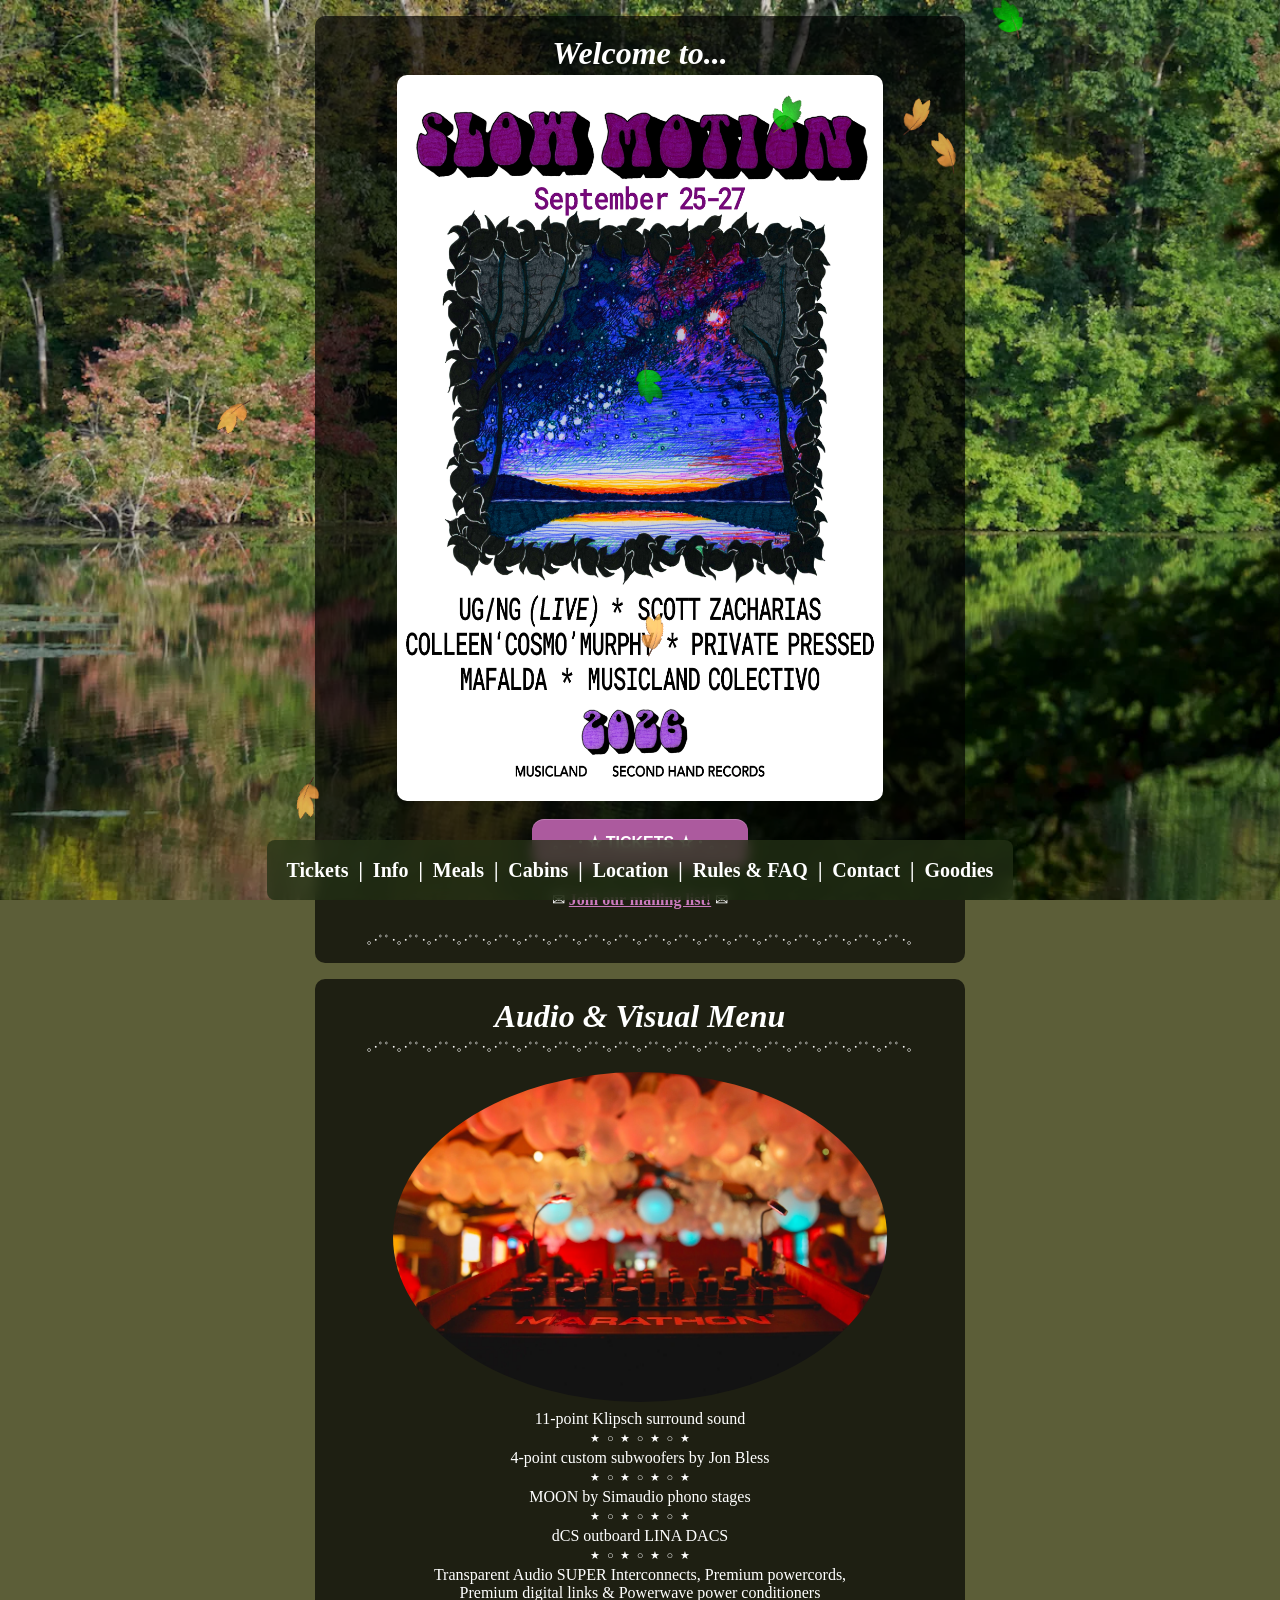
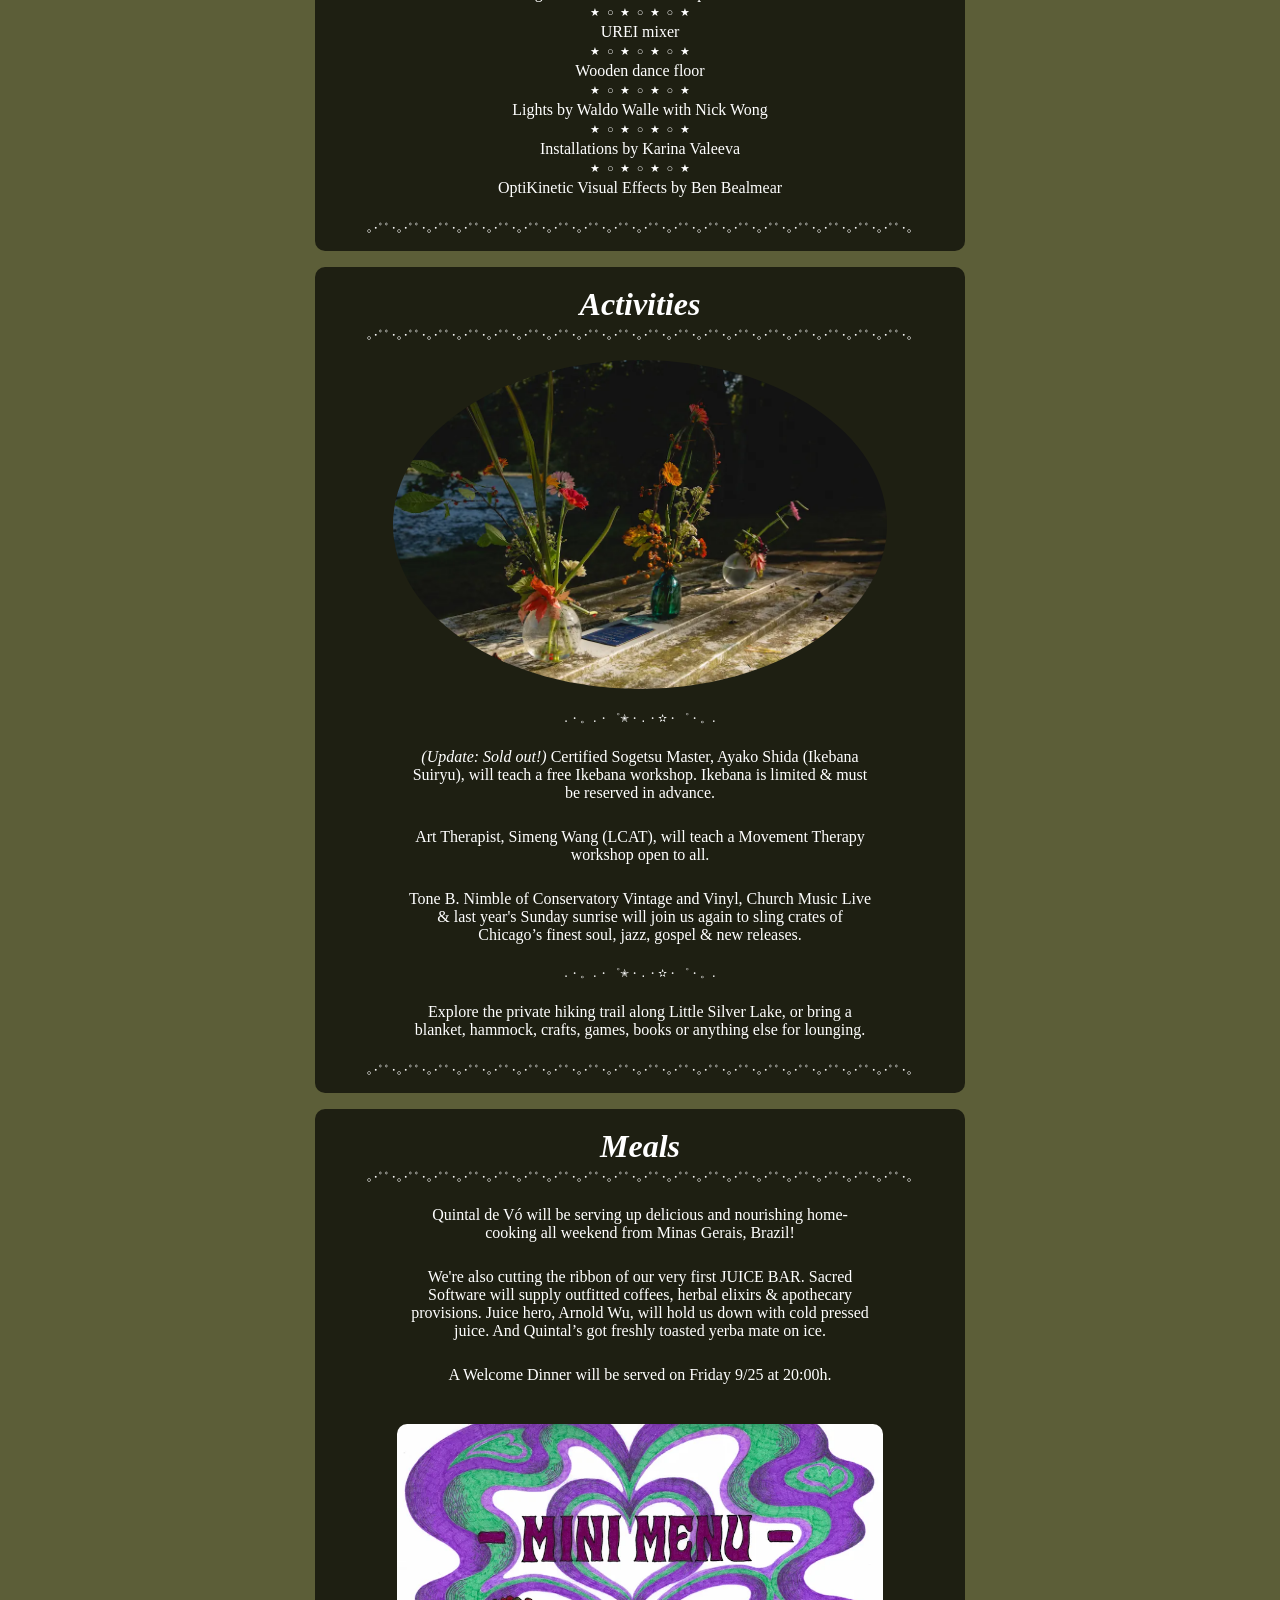
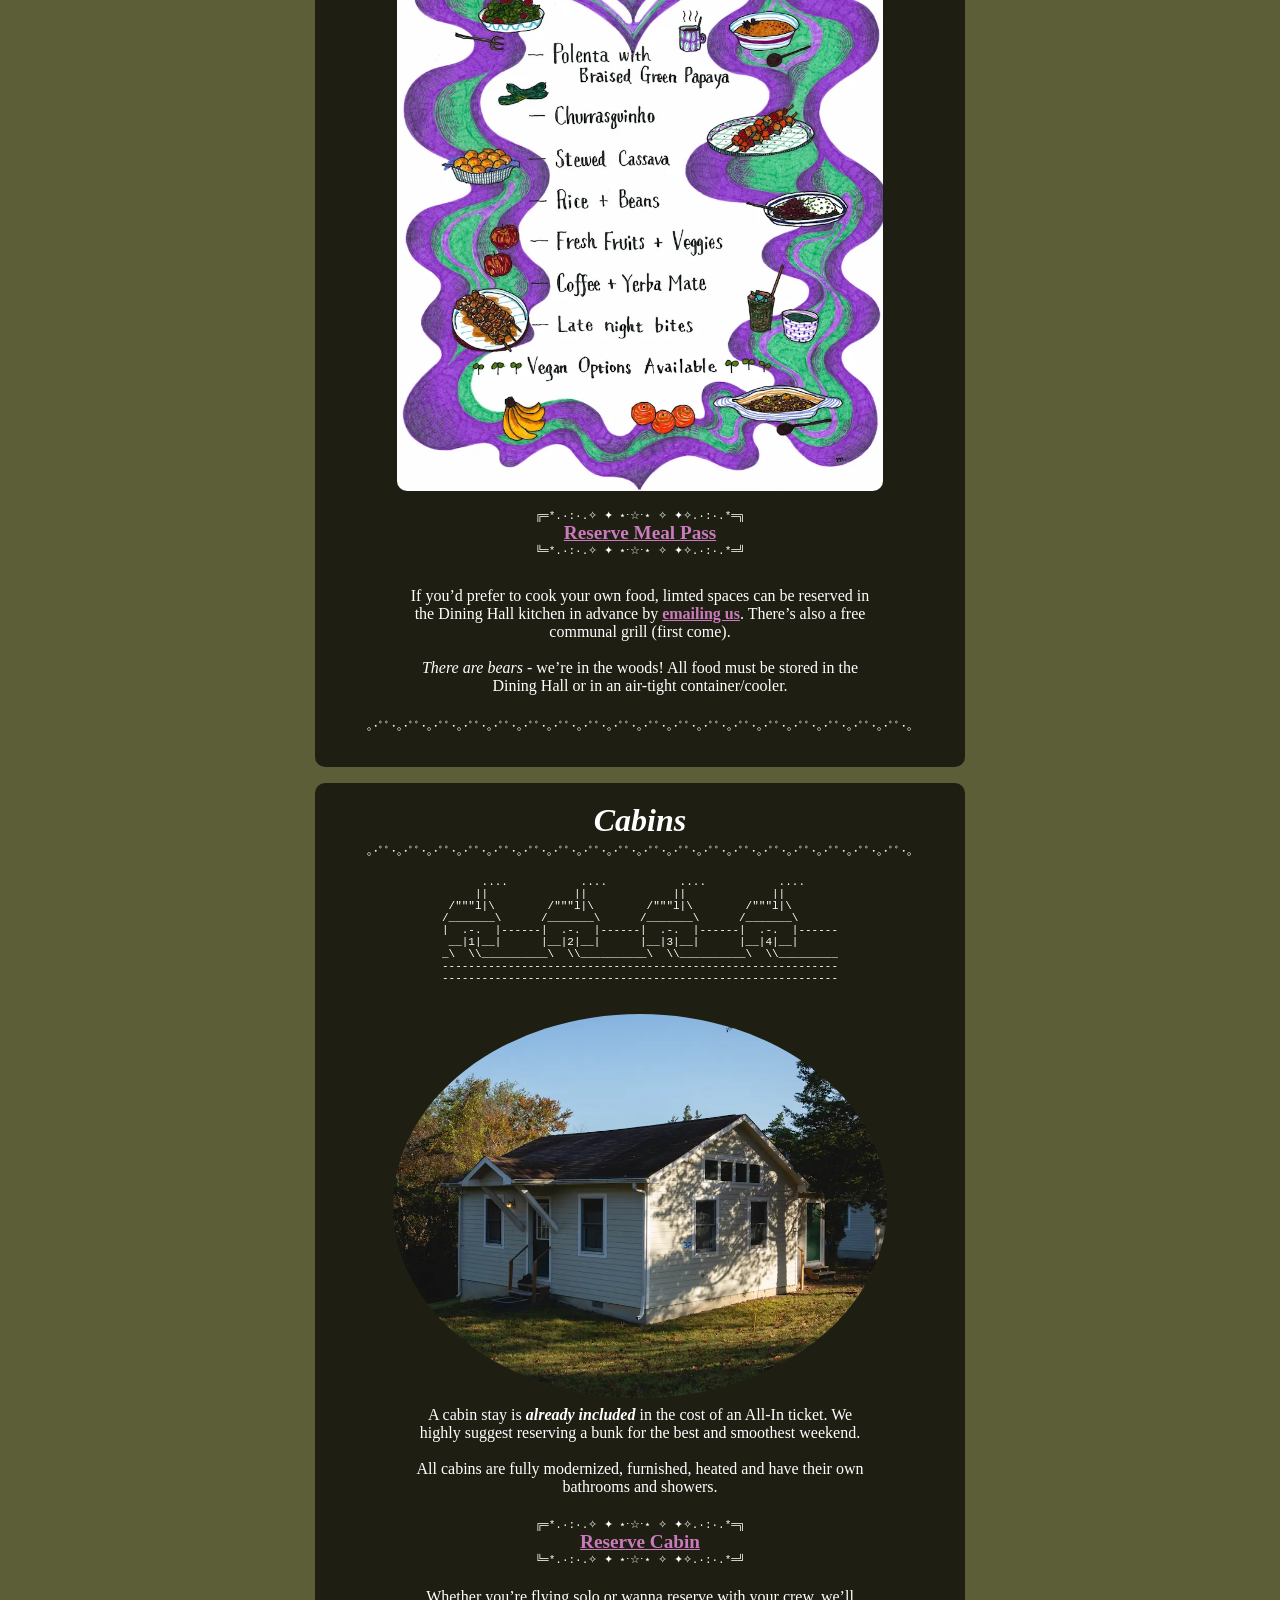
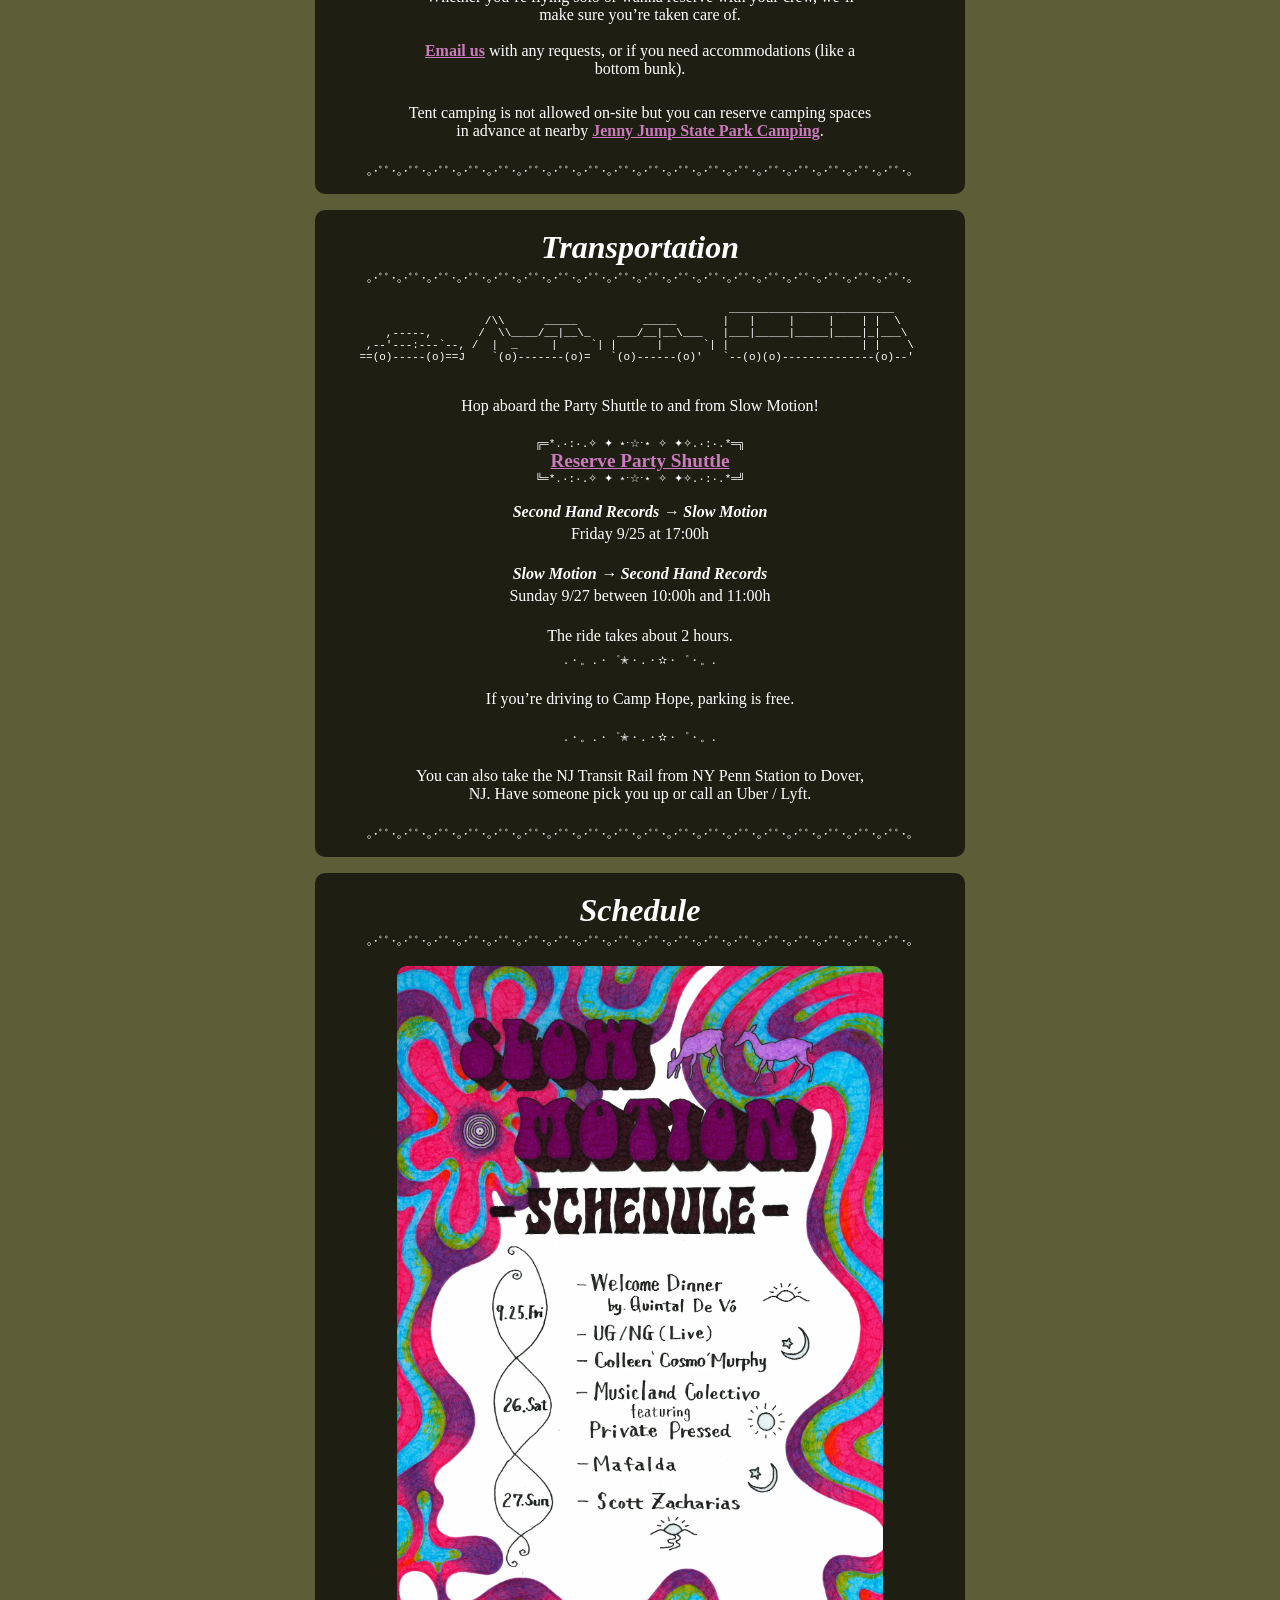
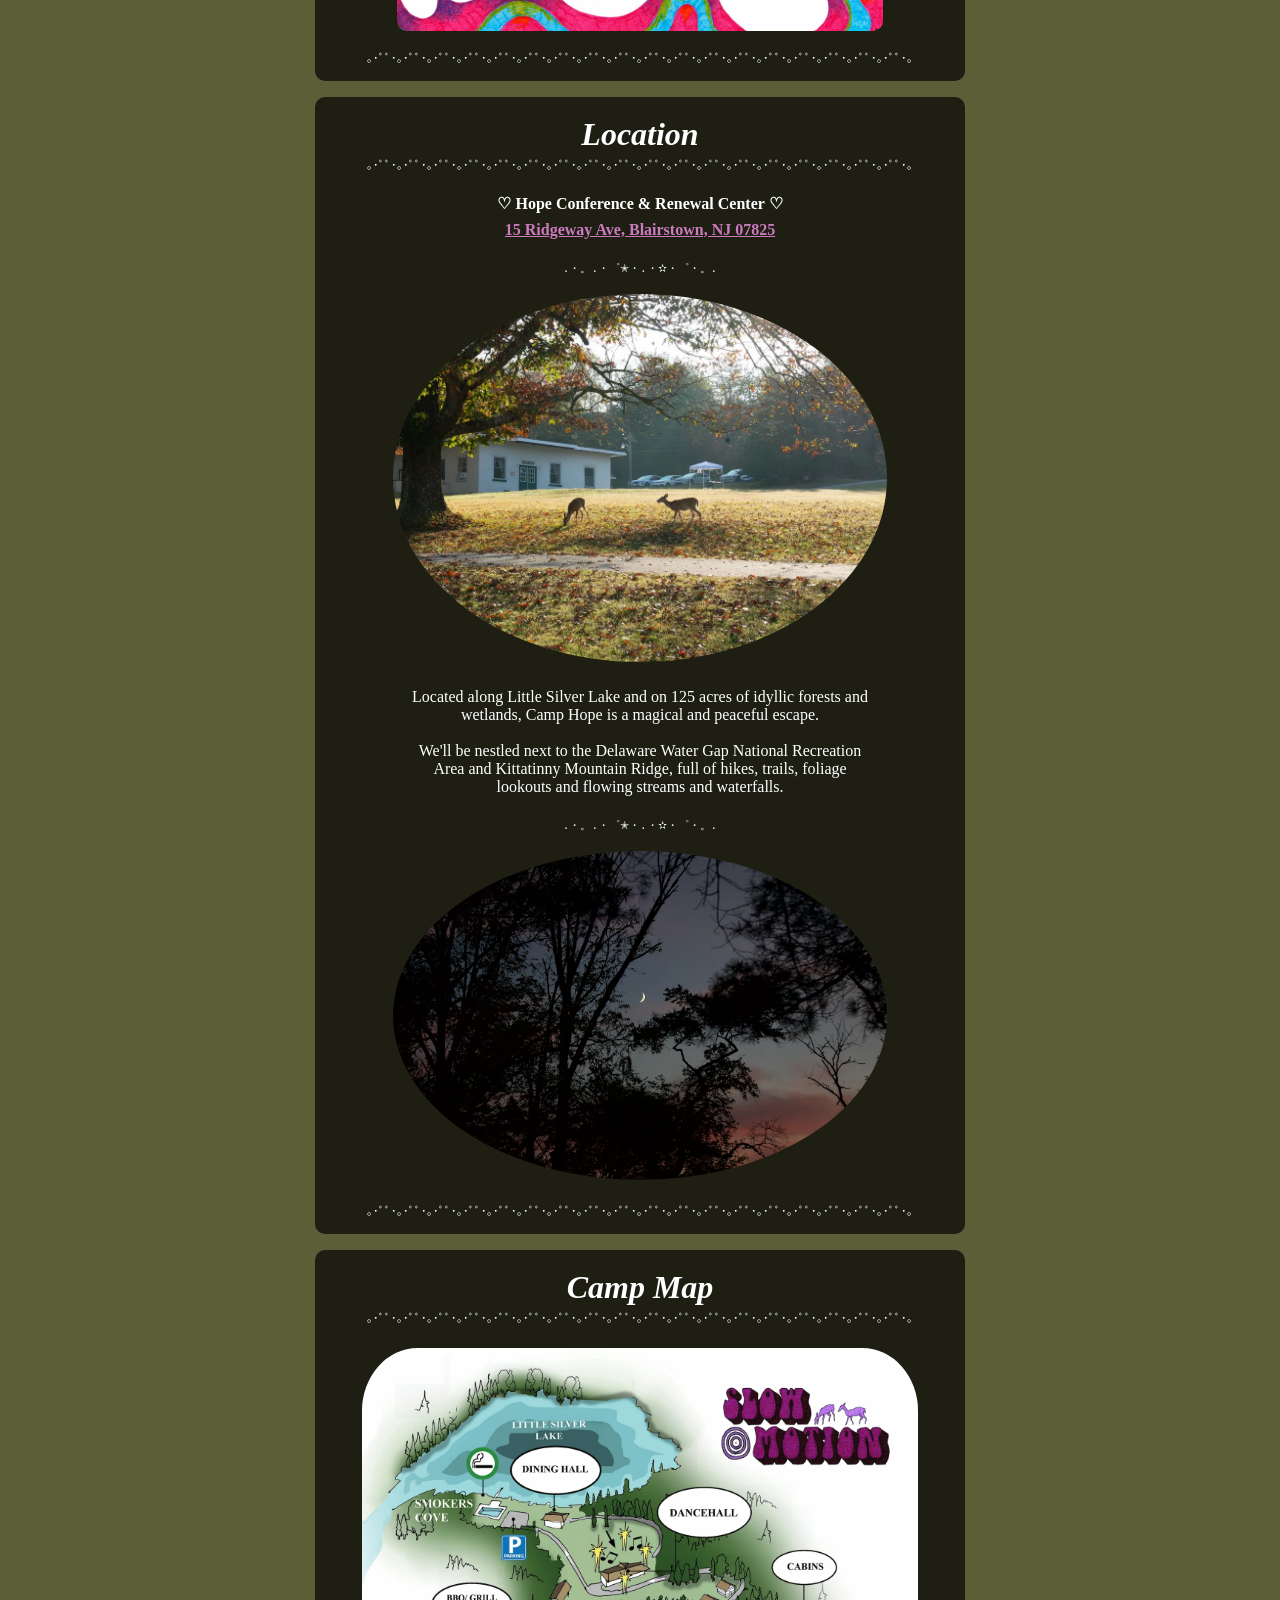
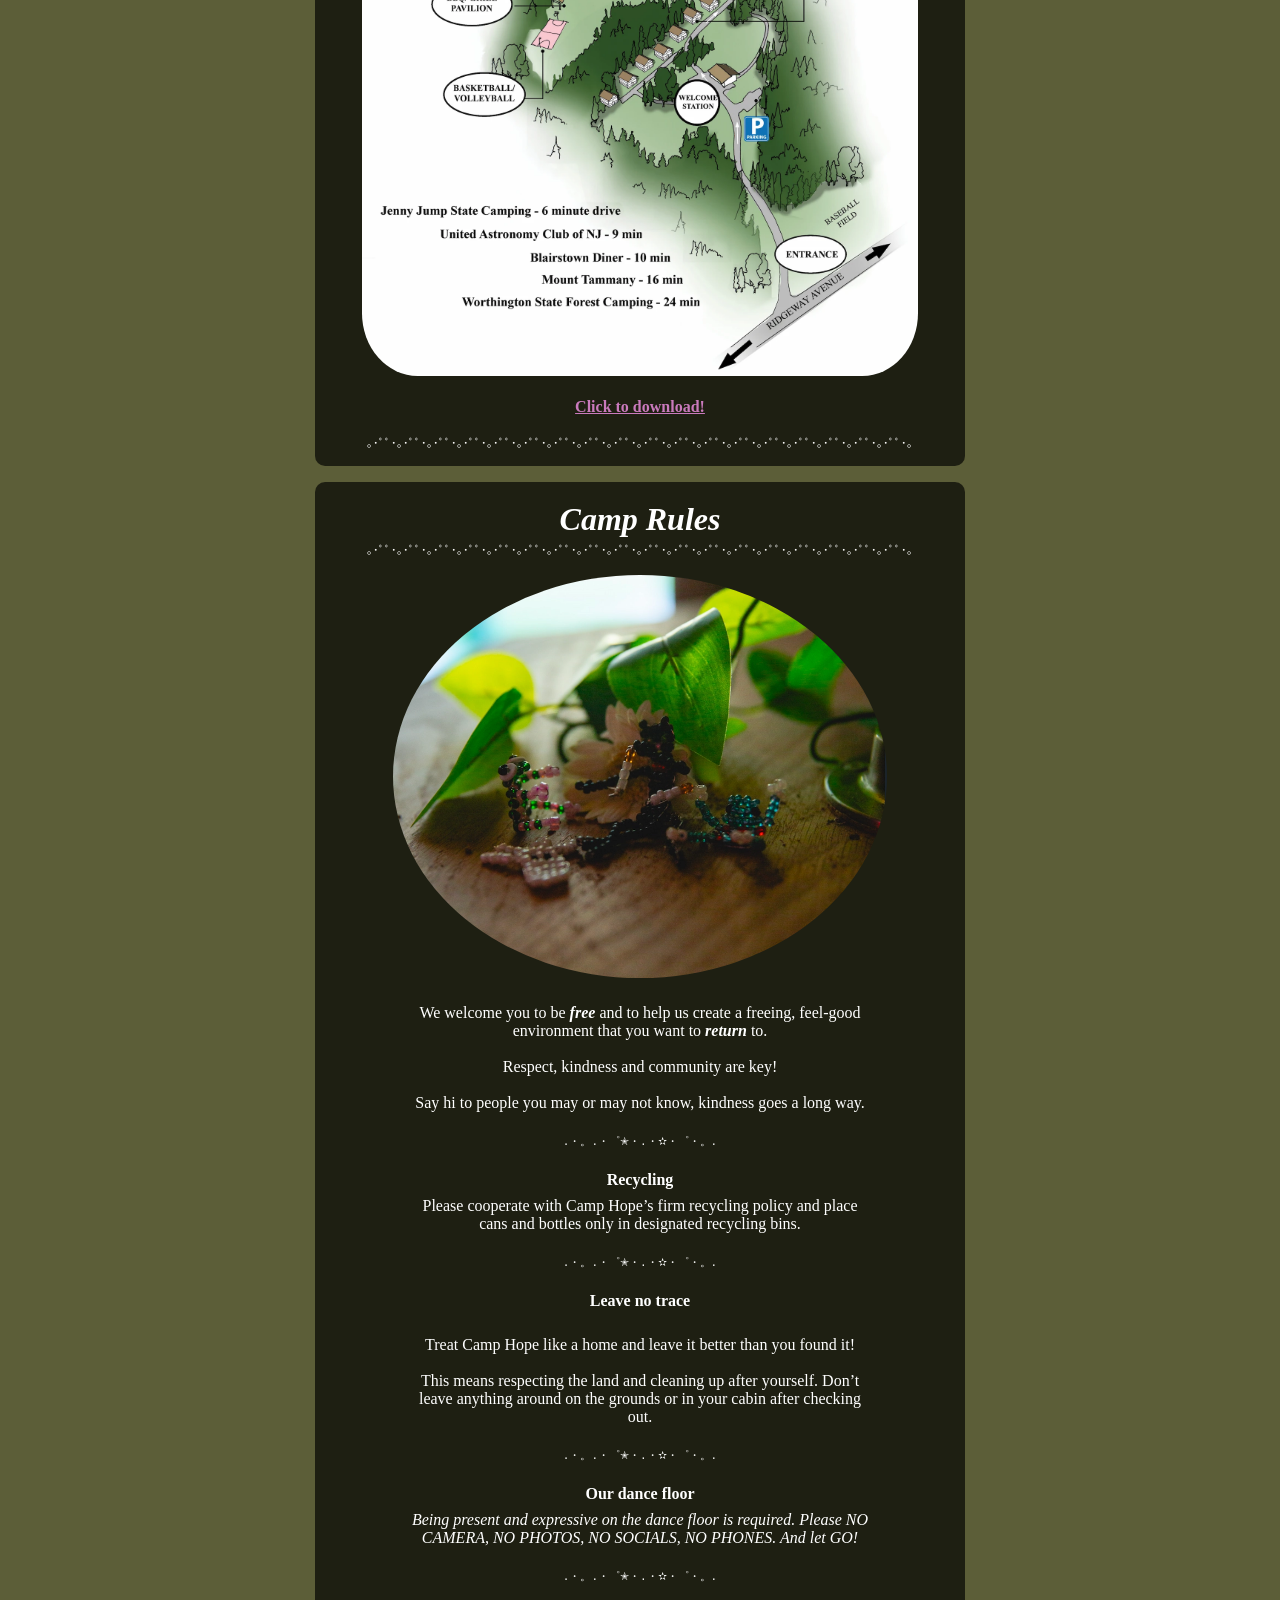
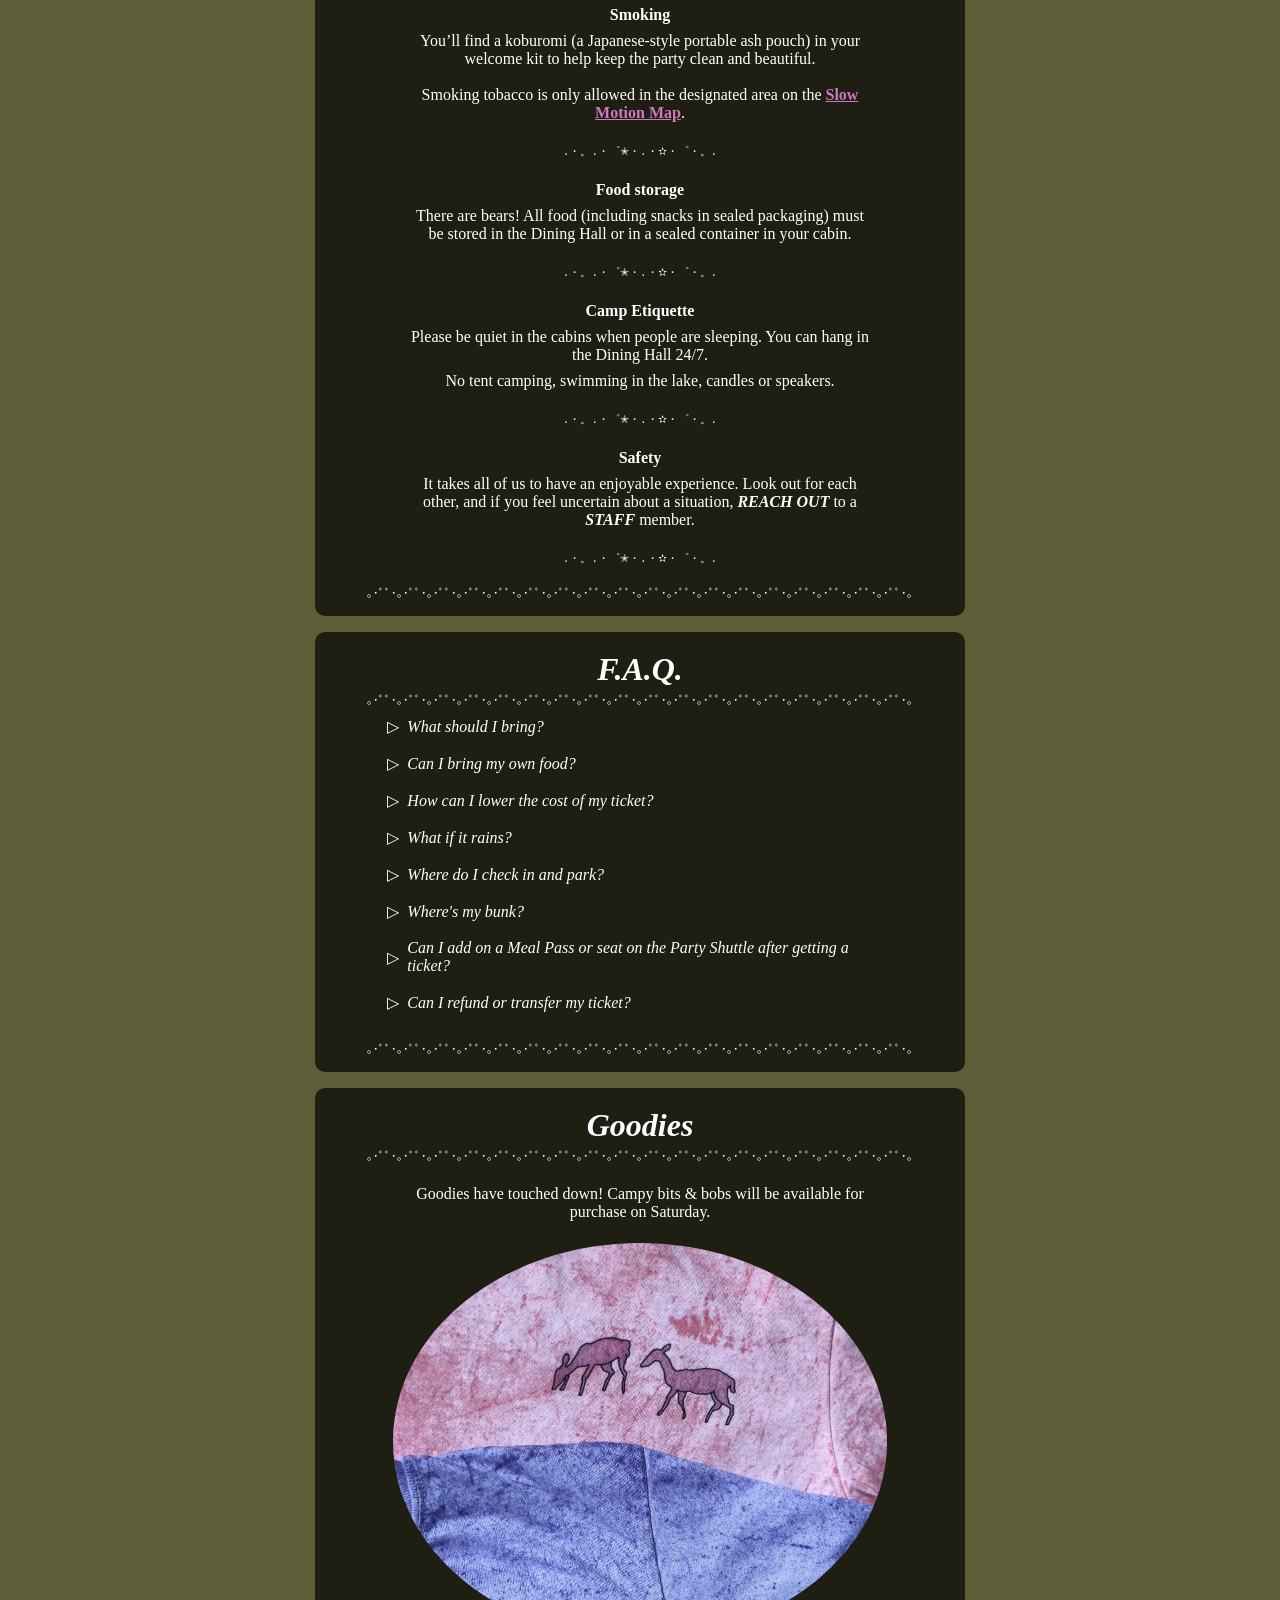
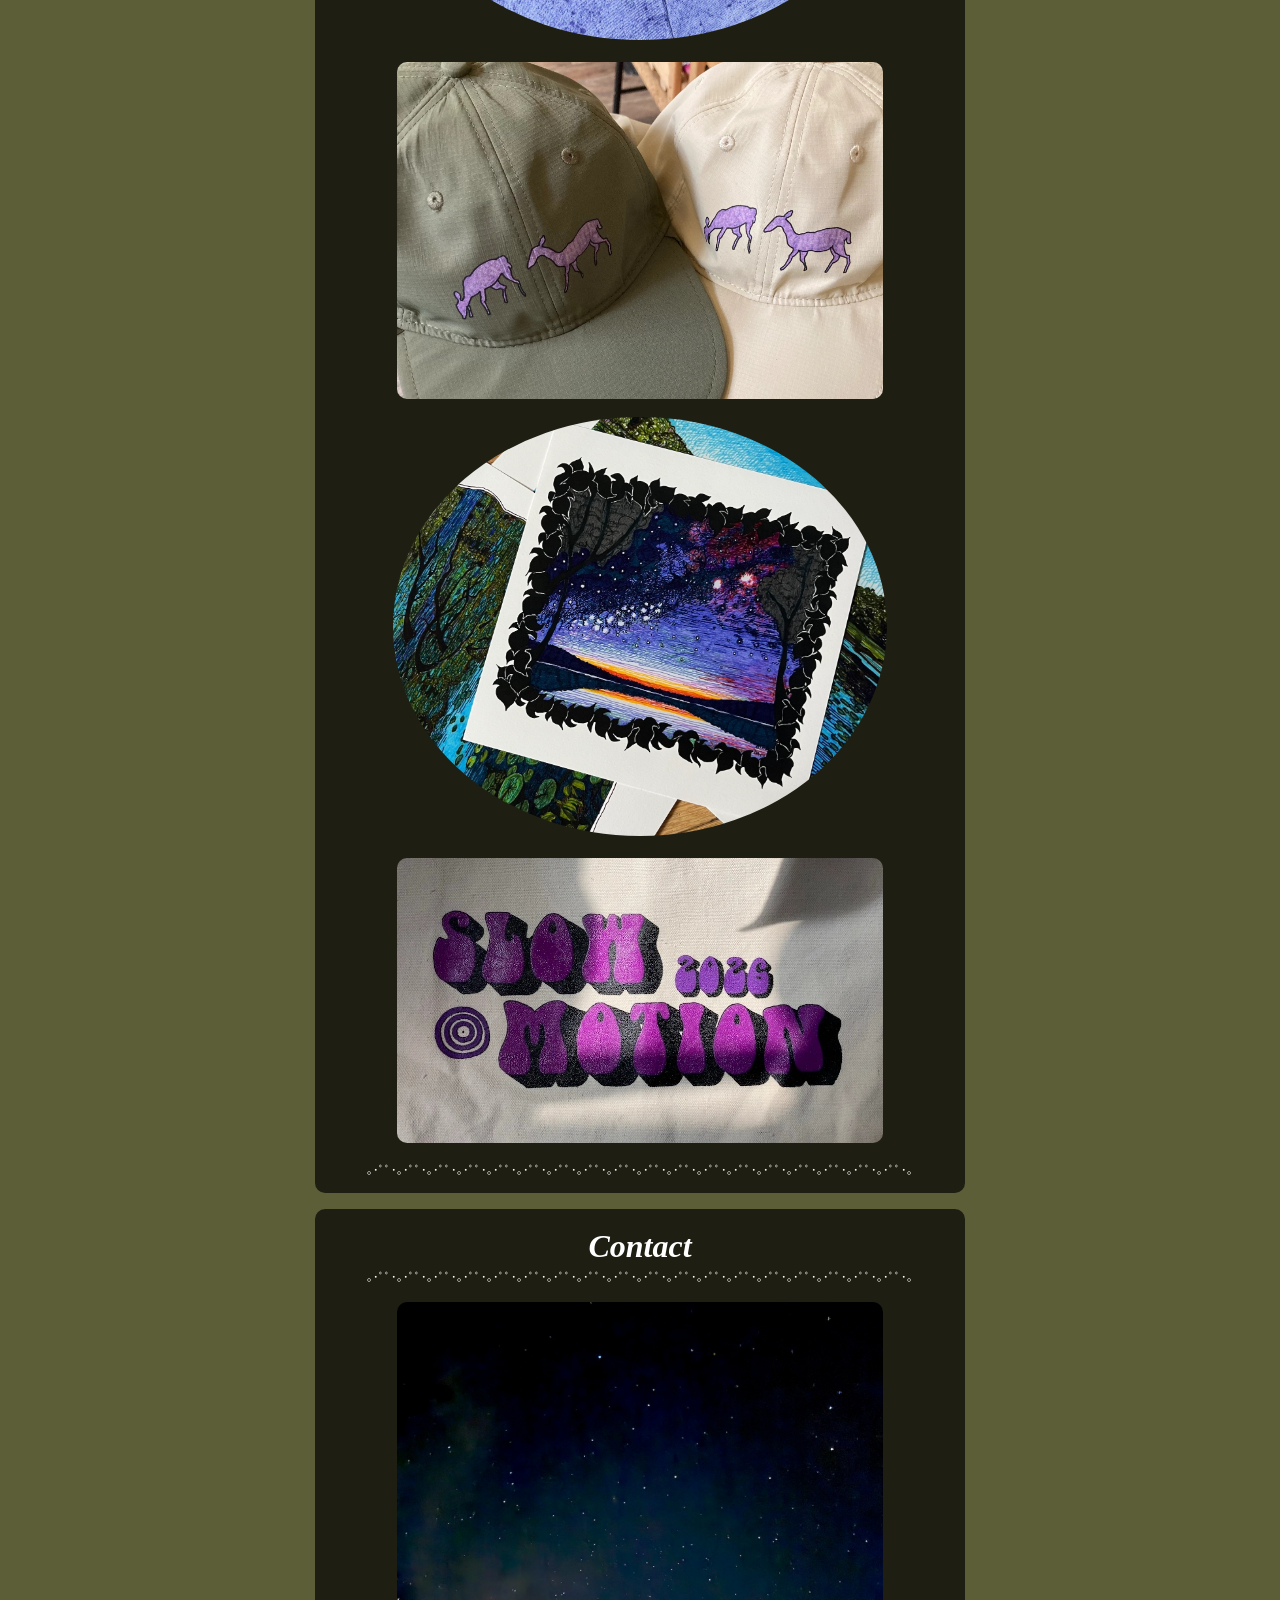
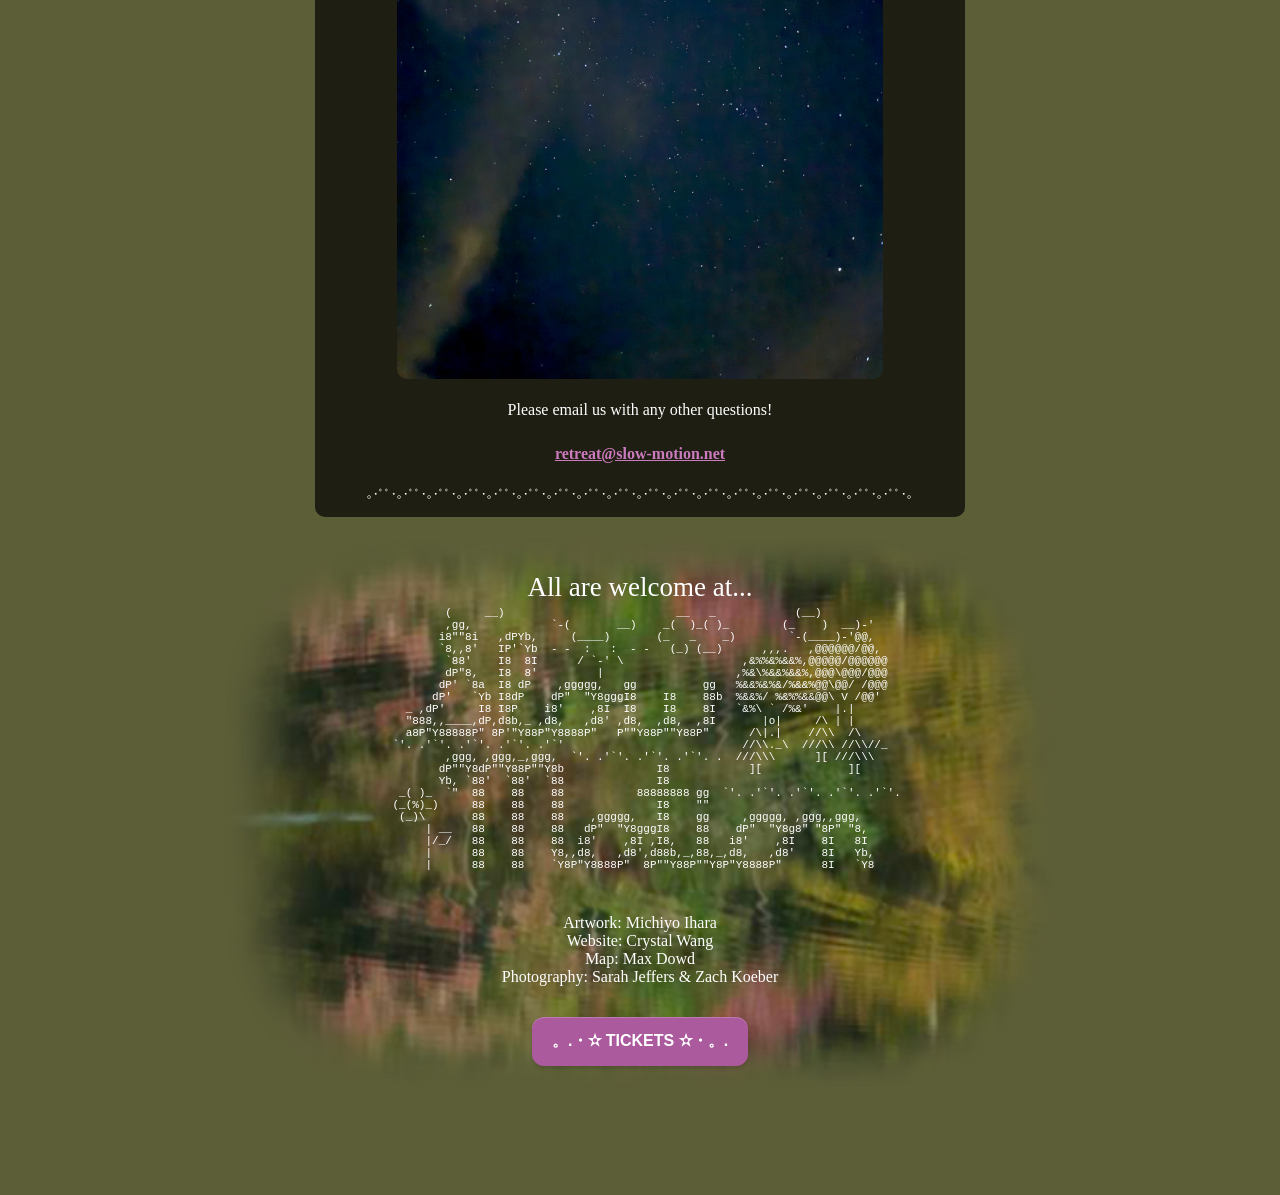
==== index.html @ 999dbb2c "Goodies V2" ====
<!DOCTYPE html>
<html lang="en">
<head>
  <link rel="preload" as="image" href="assets/hero_image.webp">
  <link rel="preload" as="image" href="assets/background_compressed.webp">
  <link rel="icon" type="image/x-icon" href="assets/favicon.ico">

  <link href="https://fonts.googleapis.com/css2?family=Noto+Sans+JP&display=swap" rel="stylesheet">

  <link rel="stylesheet" href="styles.css">
  <meta charset="UTF-8" />
  <meta name="viewport" content="width=device-width, initial-scale=1.0" />
  <title>Slow Motion</title>
</head>
<body>
  <div id="leaf-container"></div>
  <div id="root">
    <nav class="sticky" id="stickyNav">
        <a href="#intro">Tickets</a> |
        <a href="#audio_visual">Info</a> |
        <a href="#meals">Meals</a> |
        <a href="#lodging">Cabins</a> |<br/>
        <a href="#location">Location</a> |
        <a href="#rules">Rules & FAQ</a> |
        <a href="#contact">Contact</a> |
        <a href="#goodies">Goodies</a>
    </nav>
    <div class="content" id="intro">
      <h1>Welcome to...
      </h1>

      <div class="heroImage">
        <img src="assets/hero_image.webp" alt="Slow motion poster">
      </div>
      <br/>
      <script src="https://cdn.tickettailor.com/js/TTWidget.js"></script>
        <a href="javascript://" onclick="TTWidget.loadEventOccurrence('slowmotionretreat', 8201263, 'widget');" class="ticket-btn">
        。.・✫ TICKETS ✫・。.
        </a>
      <br/>
      <p>
        ✉ <a href="mailto:retreat@slow-motion.net?subject=Slow Motion Email List&body=Hi! My name is _ and I'd like to be added to the Slow Motion Weekender mailing list! :-) My email is: ">Join our mailing list!</a> ✉

      </p>
      <br/>
      <pre class="wave">｡･ﾟﾟ･｡･ﾟﾟ･｡･ﾟﾟ･｡･ﾟﾟ･｡･ﾟﾟ･｡･ﾟﾟ･｡･ﾟﾟ･｡･ﾟﾟ･｡･ﾟﾟ･｡･ﾟﾟ･｡･ﾟﾟ･｡･ﾟﾟ･｡･ﾟﾟ･｡･ﾟﾟ･｡･ﾟﾟ･｡･ﾟﾟ･｡･ﾟﾟ･｡･ﾟﾟ･｡</pre>
    </div>

    <div class="content" id="audio_visual">
        <h1>Audio & Visual Menu</h1>
        <pre class="wave">｡･ﾟﾟ･｡･ﾟﾟ･｡･ﾟﾟ･｡･ﾟﾟ･｡･ﾟﾟ･｡･ﾟﾟ･｡･ﾟﾟ･｡･ﾟﾟ･｡･ﾟﾟ･｡･ﾟﾟ･｡･ﾟﾟ･｡･ﾟﾟ･｡･ﾟﾟ･｡･ﾟﾟ･｡･ﾟﾟ･｡･ﾟﾟ･｡･ﾟﾟ･｡･ﾟﾟ･｡</pre>
        <br/>
        <div class="roundedImage">
            <img src="assets/audio_visual_1.webp" alt="mixer">
        </div>
        <p>11-point Klipsch surround sound</p>
        <pre>★ ○ ★ ○ ★ ○ ★</pre>
        <p>4-point custom subwoofers by Jon Bless</p>
        <pre>★ ○ ★ ○ ★ ○ ★</pre>
        <p>MOON by Simaudio phono stages</p>
        <pre>★ ○ ★ ○ ★ ○ ★</pre>
        <p>dCS outboard LINA DACS</p>
        <pre>★ ○ ★ ○ ★ ○ ★</pre>
        <p>Transparent Audio SUPER Interconnects, Premium powercords, Premium digital links & Powerwave power conditioners</p>
        <pre>★ ○ ★ ○ ★ ○ ★</pre>
        <p>UREI mixer</p>
        <pre>★ ○ ★ ○ ★ ○ ★</pre>
        <p>Wooden dance floor</p>
        <pre>★ ○ ★ ○ ★ ○ ★</pre>
        <p>Lights by Waldo Walle with Nick Wong</p>
        <pre>★ ○ ★ ○ ★ ○ ★</pre>
        <p>Installations by Karina Valeeva</p>
        <pre>★ ○ ★ ○ ★ ○ ★</pre>
        <p>OptiKinetic Visual Effects by Ben Bealmear</p>
        <br/>
        <pre class="wave">｡･ﾟﾟ･｡･ﾟﾟ･｡･ﾟﾟ･｡･ﾟﾟ･｡･ﾟﾟ･｡･ﾟﾟ･｡･ﾟﾟ･｡･ﾟﾟ･｡･ﾟﾟ･｡･ﾟﾟ･｡･ﾟﾟ･｡･ﾟﾟ･｡･ﾟﾟ･｡･ﾟﾟ･｡･ﾟﾟ･｡･ﾟﾟ･｡･ﾟﾟ･｡･ﾟﾟ･｡</pre>
    </div>

    <div class="content" id="activities">
        <h1>Activities</h1>
        <pre class="wave">｡･ﾟﾟ･｡･ﾟﾟ･｡･ﾟﾟ･｡･ﾟﾟ･｡･ﾟﾟ･｡･ﾟﾟ･｡･ﾟﾟ･｡･ﾟﾟ･｡･ﾟﾟ･｡･ﾟﾟ･｡･ﾟﾟ･｡･ﾟﾟ･｡･ﾟﾟ･｡･ﾟﾟ･｡･ﾟﾟ･｡･ﾟﾟ･｡･ﾟﾟ･｡･ﾟﾟ･｡</pre>
        <br/>
        <div class="roundedImage">
            <img src="assets/activities_1.webp" alt="ikebana">
        </div>
        <br/>
        <pre>.・。.・゜✭・.・✫・゜・。.</pre>
        <br/>
        <p><i>(Update: Sold out!)</i> Certified Sogetsu Master, Ayako Shida (Ikebana Suiryu), will teach a free Ikebana workshop. Ikebana is limited & must be reserved in advance.</p>
        <br/>
        <p>Art Therapist, Simeng Wang (LCAT), will teach a Movement Therapy workshop open to all.</p>
        <br/>
        <p>Tone B. Nimble of Conservatory Vintage and Vinyl, Church Music Live & last year's Sunday sunrise will join us again to sling crates of Chicago’s finest soul, jazz, gospel & new releases.</p> 
        <br/>
        <pre>.・。.・゜✭・.・✫・゜・。.</pre>
        <br/>
        <p>Explore the private hiking trail along Little Silver Lake, or bring a blanket, hammock, crafts, games, books or anything else for lounging.</p>
        <br/>
        <pre class="wave">｡･ﾟﾟ･｡･ﾟﾟ･｡･ﾟﾟ･｡･ﾟﾟ･｡･ﾟﾟ･｡･ﾟﾟ･｡･ﾟﾟ･｡･ﾟﾟ･｡･ﾟﾟ･｡･ﾟﾟ･｡･ﾟﾟ･｡･ﾟﾟ･｡･ﾟﾟ･｡･ﾟﾟ･｡･ﾟﾟ･｡･ﾟﾟ･｡･ﾟﾟ･｡･ﾟﾟ･｡</pre>
    </div>

    <div class="content" id="meals">
        <h1>Meals</h1>
        <pre class="wave">｡･ﾟﾟ･｡･ﾟﾟ･｡･ﾟﾟ･｡･ﾟﾟ･｡･ﾟﾟ･｡･ﾟﾟ･｡･ﾟﾟ･｡･ﾟﾟ･｡･ﾟﾟ･｡･ﾟﾟ･｡･ﾟﾟ･｡･ﾟﾟ･｡･ﾟﾟ･｡･ﾟﾟ･｡･ﾟﾟ･｡･ﾟﾟ･｡･ﾟﾟ･｡･ﾟﾟ･｡</pre>
        <br/>
            <p>Quintal de Vó will be serving up delicious and nourishing home-cooking all weekend from Minas Gerais, Brazil!</p>
            <br/>
            <p>We're also cutting the ribbon of our very first JUICE BAR. Sacred Software will supply outfitted coffees, herbal elixirs & apothecary provisions. Juice hero, Arnold Wu, will hold us down with cold pressed juice. And Quintal’s got freshly toasted yerba mate on ice.</p>
            <br/>
            <p>A Welcome Dinner will be served on Friday 9/25 at 20:00h.</p>
            <br/>
            <br/>
        <div class="heroImage">
            <img src="assets/mini_menu.webp" alt="Mini Menu">
        </div>
        <br/>

            <pre>╔═*.·:·.✧ ✦ ⋆⋅☆⋅⋆ ✧ ✦✧.·:·.*═╗</pre>
            <div class="ticketLink">
                <a href="javascript://" onclick="TTWidget.loadEventOccurrence('slowmotionretreat', 8201263, 'widget');" >
                    Reserve Meal Pass
                </a> 
            </div>
            <pre>╚═*.·:·.✧ ✦ ⋆⋅☆⋅⋆ ✧ ✦✧.·:·.*═╝</pre>
        </p>
        <br/>
        <p>
            If you’d prefer to cook your own food, limted spaces can be reserved in the Dining Hall kitchen in advance by 
            <a href="mailto:retreat@slow-motion.net?subject=Slow Motion Dining Hall Reservation&body=Hi! My name is _ and I'd like to reserve a space in the Dining Hall">emailing us</a>. There’s also a free communal grill (first come). 
            <br/>
            <br/>
            <i>There are bears</i> - we’re in the woods! All food must be stored in the Dining Hall or in an air-tight container/cooler.
        </p>
        <br/>
        <pre class="wave">｡･ﾟﾟ･｡･ﾟﾟ･｡･ﾟﾟ･｡･ﾟﾟ･｡･ﾟﾟ･｡･ﾟﾟ･｡･ﾟﾟ･｡･ﾟﾟ･｡･ﾟﾟ･｡･ﾟﾟ･｡･ﾟﾟ･｡･ﾟﾟ･｡･ﾟﾟ･｡･ﾟﾟ･｡･ﾟﾟ･｡･ﾟﾟ･｡･ﾟﾟ･｡･ﾟﾟ･｡</pre>
        <br/>
    </div>

    <div class="content" id="lodging">
        <h1>Cabins</h1>
        <pre class="wave">｡･ﾟﾟ･｡･ﾟﾟ･｡･ﾟﾟ･｡･ﾟﾟ･｡･ﾟﾟ･｡･ﾟﾟ･｡･ﾟﾟ･｡･ﾟﾟ･｡･ﾟﾟ･｡･ﾟﾟ･｡･ﾟﾟ･｡･ﾟﾟ･｡･ﾟﾟ･｡･ﾟﾟ･｡･ﾟﾟ･｡･ﾟﾟ･｡･ﾟﾟ･｡･ﾟﾟ･｡</pre>
        <br/>
        <pre class="artBlock">
      ....           ....           ....           ....     
     ||             ||             ||             ||        
 /"""l|\        /"""l|\        /"""l|\        /"""l|\       
/_______\      /_______\      /_______\      /_______\      
|  .-.  |------|  .-.  |------|  .-.  |------|  .-.  |------
 __|1|__|      |__|2|__|      |__|3|__|      |__|4|__|      
_\  \\__________\  \\__________\  \\__________\  \\_________
------------------------------------------------------------
------------------------------------------------------------
        </pre>

        <br/>
        <div class="roundedImage">
            <img src="assets/lodging_4.webp" alt="forest view on grounds">
        </div>

        <p> A cabin stay is <b><i>already included</i></b> in the cost of an All-In ticket. We highly suggest reserving a bunk for the best and smoothest weekend. 
            <br/>
            <br/>
            All cabins are fully modernized, furnished, heated and have their own bathrooms and showers.
        </p>

        <br/>

        <pre>╔═*.·:·.✧ ✦ ⋆⋅☆⋅⋆ ✧ ✦✧.·:·.*═╗</pre>
        <div class="ticketLink">
            <a href="javascript://" onclick="TTWidget.loadEventOccurrence('slowmotionretreat', 8201263, 'widget');" >
                Reserve Cabin
            </a> 
        </div>
        <pre>╚═*.·:·.✧ ✦ ⋆⋅☆⋅⋆ ✧ ✦✧.·:·.*═╝</pre>
        <br/>



        <p>
            Whether you’re flying solo or wanna reserve with your crew, we’ll make sure you’re taken care of. 
            <br/>
            <br/>
            <a href="mailto:retreat@slow-motion.net?subject=Slow Motion Cabin Questions&body=Hi! My name is _ and I have a question about lodging:">Email us</a>
            with any requests, or if you need accommodations (like a bottom bunk). 
            <br/>

        </p>

        <br>
        <p>
            Tent camping is not allowed on-site but you can reserve camping spaces in advance at nearby <a href="https://www.njportal.com/DEP/NJOutdoors/Park/Details?locationId=8" target="_blank">Jenny Jump State Park Camping</a>.
        </p>
        <br/>
        <pre class="wave">｡･ﾟﾟ･｡･ﾟﾟ･｡･ﾟﾟ･｡･ﾟﾟ･｡･ﾟﾟ･｡･ﾟﾟ･｡･ﾟﾟ･｡･ﾟﾟ･｡･ﾟﾟ･｡･ﾟﾟ･｡･ﾟﾟ･｡･ﾟﾟ･｡･ﾟﾟ･｡･ﾟﾟ･｡･ﾟﾟ･｡･ﾟﾟ･｡･ﾟﾟ･｡･ﾟﾟ･｡</pre>
    </div>

    <div class="content" id="transportation">
        <h1>Transportation</h1>
        <pre class="wave">｡･ﾟﾟ･｡･ﾟﾟ･｡･ﾟﾟ･｡･ﾟﾟ･｡･ﾟﾟ･｡･ﾟﾟ･｡･ﾟﾟ･｡･ﾟﾟ･｡･ﾟﾟ･｡･ﾟﾟ･｡･ﾟﾟ･｡･ﾟﾟ･｡･ﾟﾟ･｡･ﾟﾟ･｡･ﾟﾟ･｡･ﾟﾟ･｡･ﾟﾟ･｡･ﾟﾟ･｡</pre>
        <br/>
        <pre class="transportAscii">
                                                         _________________________   
                    /\\      _____          _____       |   |     |     |    | |  \  
     ,-----,       /  \\____/__|__\_    ___/__|__\___   |___|_____|_____|____|_|___\ 
  ,--'---:---`--, /  |  _     |     `| |      |      `| |                    | |    \
 ==(o)-----(o)==J    `(o)-------(o)=   `(o)------(o)'   `--(o)(o)--------------(o)--'  
        </pre>
        <br/>
        <p>
            Hop aboard the Party Shuttle to and from Slow Motion!
            <br/>
            <br/>
            <pre>╔═*.·:·.✧ ✦ ⋆⋅☆⋅⋆ ✧ ✦✧.·:·.*═╗</pre>
            <div class="ticketLink">
                <a href="javascript://" onclick="TTWidget.loadEventOccurrence('slowmotionretreat', 8201263, 'widget');" >
                    Reserve Party Shuttle
                </a> 
            </div>
            <pre>╚═*.·:·.✧ ✦ ⋆⋅☆⋅⋆ ✧ ✦✧.·:·.*═╝</pre>
            <br/>
            <b><i>Second Hand Records → Slow Motion</i></b>
            <p>Friday 9/25 at 17:00h</p>
            <br/>
            <b><i>Slow Motion → Second Hand Records</i></b>
            <p>Sunday 9/27 between 10:00h and 11:00h</p>
            <br/>

            The ride takes about 2 hours.        
        </p>

        <pre>.・。.・゜✭・.・✫・゜・。.</pre>

        <br/>

        <p>
            If you’re driving to Camp Hope, parking is free.
        </p>
        <br/>
        <pre>.・。.・゜✭・.・✫・゜・。.</pre>
        <br/>
        <p> 
            You can also take the NJ Transit Rail from NY Penn Station to Dover, NJ. Have someone pick you up or call an Uber / Lyft.
        </p>
        <br/>
        <pre class="wave">｡･ﾟﾟ･｡･ﾟﾟ･｡･ﾟﾟ･｡･ﾟﾟ･｡･ﾟﾟ･｡･ﾟﾟ･｡･ﾟﾟ･｡･ﾟﾟ･｡･ﾟﾟ･｡･ﾟﾟ･｡･ﾟﾟ･｡･ﾟﾟ･｡･ﾟﾟ･｡･ﾟﾟ･｡･ﾟﾟ･｡･ﾟﾟ･｡･ﾟﾟ･｡･ﾟﾟ･｡</pre>

    </div>



    <div class="content" id="schedule">
        <h1>Schedule</h1> 
        <pre class="wave">｡･ﾟﾟ･｡･ﾟﾟ･｡･ﾟﾟ･｡･ﾟﾟ･｡･ﾟﾟ･｡･ﾟﾟ･｡･ﾟﾟ･｡･ﾟﾟ･｡･ﾟﾟ･｡･ﾟﾟ･｡･ﾟﾟ･｡･ﾟﾟ･｡･ﾟﾟ･｡･ﾟﾟ･｡･ﾟﾟ･｡･ﾟﾟ･｡･ﾟﾟ･｡･ﾟﾟ･｡</pre>
        <br/>
        <div class="heroImage">
            <img src="assets/schedule.webp" alt="Schedule">
        </div>
        <br/>
      
        <pre class="wave">｡･ﾟﾟ･｡･ﾟﾟ･｡･ﾟﾟ･｡･ﾟﾟ･｡･ﾟﾟ･｡･ﾟﾟ･｡･ﾟﾟ･｡･ﾟﾟ･｡･ﾟﾟ･｡･ﾟﾟ･｡･ﾟﾟ･｡･ﾟﾟ･｡･ﾟﾟ･｡･ﾟﾟ･｡･ﾟﾟ･｡･ﾟﾟ･｡･ﾟﾟ･｡･ﾟﾟ･｡</pre>
    </div>

    <div class="content" id="location">
        <h1>Location</h1>
        <pre class="wave">｡･ﾟﾟ･｡･ﾟﾟ･｡･ﾟﾟ･｡･ﾟﾟ･｡･ﾟﾟ･｡･ﾟﾟ･｡･ﾟﾟ･｡･ﾟﾟ･｡･ﾟﾟ･｡･ﾟﾟ･｡･ﾟﾟ･｡･ﾟﾟ･｡･ﾟﾟ･｡･ﾟﾟ･｡･ﾟﾟ･｡･ﾟﾟ･｡･ﾟﾟ･｡･ﾟﾟ･｡</pre>
        <br/>
        <h4> ♡ Hope Conference & Renewal Center ♡</h4>
        <p><a href="https://maps.app.goo.gl/pH24XLJk3Dj5i5LU6" target="_blank">15 Ridgeway Ave, Blairstown, NJ 07825</a></p>
        <br/>
        <pre>.・。.・゜✭・.・✫・゜・。.</pre>
        <br/>
        <div class="roundedImage">
            <img src="assets/location_2.webp" alt="Delaware Gap in the fall">
        </div>
        <br/>
        <p>
            Located along Little Silver Lake and on 125 acres of idyllic forests and wetlands, Camp Hope is a magical and peaceful escape.
            <br/>

            <br/>
            We'll be nestled next to the Delaware Water Gap National Recreation Area and Kittatinny Mountain Ridge, full of hikes, trails, foliage lookouts and flowing streams and waterfalls.
        </p>
        <br/>
        <pre>.・。.・゜✭・.・✫・゜・。.</pre>
        <br/>
        <div class="roundedImage">
            <img src="assets/location_1.webp" alt="Delaware Gap in the fall">
        </div>
        <br/>
        <pre class="wave">｡･ﾟﾟ･｡･ﾟﾟ･｡･ﾟﾟ･｡･ﾟﾟ･｡･ﾟﾟ･｡･ﾟﾟ･｡･ﾟﾟ･｡･ﾟﾟ･｡･ﾟﾟ･｡･ﾟﾟ･｡･ﾟﾟ･｡･ﾟﾟ･｡･ﾟﾟ･｡･ﾟﾟ･｡･ﾟﾟ･｡･ﾟﾟ･｡･ﾟﾟ･｡･ﾟﾟ･｡</pre>
    </div>

    <div class="content" id="camp_map">
        <h1  id="campmap">Camp Map</h1>
        <pre class="wave">｡･ﾟﾟ･｡･ﾟﾟ･｡･ﾟﾟ･｡･ﾟﾟ･｡･ﾟﾟ･｡･ﾟﾟ･｡･ﾟﾟ･｡･ﾟﾟ･｡･ﾟﾟ･｡･ﾟﾟ･｡･ﾟﾟ･｡･ﾟﾟ･｡･ﾟﾟ･｡･ﾟﾟ･｡･ﾟﾟ･｡･ﾟﾟ･｡･ﾟﾟ･｡･ﾟﾟ･｡</pre>
        <br/>
        <div class="image">
            <img src="assets/camp_map.webp" alt="Map of camp grounds">
        </div>
        
        <br/>
        <a href="assets/camp_map_large.jpg" download="slow-motion-camp-map" target="_blank">Click to download!</a>
        <br/>
        <pre class="wave">｡･ﾟﾟ･｡･ﾟﾟ･｡･ﾟﾟ･｡･ﾟﾟ･｡･ﾟﾟ･｡･ﾟﾟ･｡･ﾟﾟ･｡･ﾟﾟ･｡･ﾟﾟ･｡･ﾟﾟ･｡･ﾟﾟ･｡･ﾟﾟ･｡･ﾟﾟ･｡･ﾟﾟ･｡･ﾟﾟ･｡･ﾟﾟ･｡･ﾟﾟ･｡･ﾟﾟ･｡</pre>
    </div>

    <div class="content" id="rules">
        <h1>Camp Rules</h1>
        <pre class="wave">｡･ﾟﾟ･｡･ﾟﾟ･｡･ﾟﾟ･｡･ﾟﾟ･｡･ﾟﾟ･｡･ﾟﾟ･｡･ﾟﾟ･｡･ﾟﾟ･｡･ﾟﾟ･｡･ﾟﾟ･｡･ﾟﾟ･｡･ﾟﾟ･｡･ﾟﾟ･｡･ﾟﾟ･｡･ﾟﾟ･｡･ﾟﾟ･｡･ﾟﾟ･｡･ﾟﾟ･｡</pre>
        <br/>
        <div class="roundedImage">
            <img src="assets/activities_3.webp" alt="beady creatures hanging out">
        </div>
        <br/>
        <p>
            We welcome you to be <b><i>free</i></b> and to help us create a freeing, feel-good environment that you want to <b><i>return</i></b> to.
            <br/>
            <br/>
            Respect, kindness and community are key! 
            <br/>
            <br/>
            Say hi to people you may or may not know, kindness goes a long way.
        </p>
        <br/>
        <pre>.・。.・゜✭・.・✫・゜・。.</pre>
        <br/>
        <h4>Recycling</h4>
        <p>
            Please cooperate with Camp Hope’s firm recycling policy and place cans and bottles only in designated recycling bins.
        </p>
        <br/>
        <pre>.・。.・゜✭・.・✫・゜・。.</pre>
        <br/>
        <h4>Leave no trace</h4>
        <br/>
        <p>
            Treat Camp Hope like a home and leave it better than you found it!
            <br/>
            <br/>
            This means respecting the land and cleaning up after yourself. Don’t leave anything around on the grounds or in your cabin after checking out.
        </p>
        <br/>
        <pre>.・。.・゜✭・.・✫・゜・。.</pre>
        <br/>
        <h4>Our dance floor</h4>
        <p><i>Being present and expressive on the dance floor is required. Please NO CAMERA, NO PHOTOS, NO SOCIALS, NO PHONES. And let GO!</i></p>
        <br/>
        <pre>.・。.・゜✭・.・✫・゜・。.</pre>
        <br/>
        <h4>Smoking</h4>
        <p>
            You’ll find a koburomi (a Japanese-style portable ash pouch) in your welcome kit to help keep the party clean and beautiful.
            <br/>
            <br/>
            Smoking tobacco is only allowed in the designated area on the <a href="#camp_map" download="slow-motion-camp-map">Slow Motion Map</a>.
        </p>
        <br/>
        <pre>.・。.・゜✭・.・✫・゜・。.</pre>
        <br/>
        <h4>Food storage</h4>
        <p>
            There are bears! All food (including snacks in sealed packaging) must be stored in the Dining Hall or in a sealed container in your cabin. 
        </p>
        <br/>
        <pre>.・。.・゜✭・.・✫・゜・。.</pre>
        <br/>
        <h4>Camp Etiquette</h4>
        <p>
            Please be quiet in the cabins when people are sleeping. You can hang in the Dining Hall 24/7.
        </p>
        <p>
            No tent camping, swimming in the lake, candles or speakers.
        </p>
        <br/>
        <pre>.・。.・゜✭・.・✫・゜・。.</pre>
        <br/>
        <h4>Safety</h4>
        <p>
            It takes all of us to have an enjoyable experience. Look out for each other, and if you feel uncertain about a situation, <b><i>REACH OUT</i></b> to a <b><i>STAFF</i></b> member. 
        </p>
        <br/>
        <pre>.・。.・゜✭・.・✫・゜・。.</pre>
        <br/>
        <pre class="wave">｡･ﾟﾟ･｡･ﾟﾟ･｡･ﾟﾟ･｡･ﾟﾟ･｡･ﾟﾟ･｡･ﾟﾟ･｡･ﾟﾟ･｡･ﾟﾟ･｡･ﾟﾟ･｡･ﾟﾟ･｡･ﾟﾟ･｡･ﾟﾟ･｡･ﾟﾟ･｡･ﾟﾟ･｡･ﾟﾟ･｡･ﾟﾟ･｡･ﾟﾟ･｡･ﾟﾟ･｡</pre>
    </div>

    <div class="content" id="faq">
        <h1>F.A.Q.</h1> 
        <pre class="wave">｡･ﾟﾟ･｡･ﾟﾟ･｡･ﾟﾟ･｡･ﾟﾟ･｡･ﾟﾟ･｡･ﾟﾟ･｡･ﾟﾟ･｡･ﾟﾟ･｡･ﾟﾟ･｡･ﾟﾟ･｡･ﾟﾟ･｡･ﾟﾟ･｡･ﾟﾟ･｡･ﾟﾟ･｡･ﾟﾟ･｡･ﾟﾟ･｡･ﾟﾟ･｡･ﾟﾟ･｡</pre>
        <div class="dropdown">
            <details>
                <summary><i>What should I bring?</i></summary>
                <br/>
                <ul>
                    <li>Comfortable clothing for day and night (layers, warm clothes, extra socks, waterproof gear if it rains)</li>
                    <li>Twin bedding for your cabin bunk, toiletries, towel and shower shoes </li>
                    <li>Reusable water bottle (we’ll have reusable cups available for $1)</li>
                    <li>Coolers, resealable containers and koozies for your beverages </li>
                    <li>Air-tight container or cooler for any snacks or food not stored in the Dining Hall</li>
                    <li>Picnic blanket, hammock, crafts, games, books, cooler or anything else for lounging
                    </li>
                    <li>Yoga mat or blanket for free movement workshop on Saturday by Simeng Wang (LCAT)
                    </li>
                    <li>
                        Flashlight or headlamp (we’re in the woods, and it’s beautifully dark), earplugs, sleep mask
                    </li>
                    <li>
                        Sunscreen and bug spray 
                    </li>
                    <li>
                        Any medications or personal care items you may need
                    </li>
                </ul>
                <br/>
                Don’t bring laptops, speakers or valuables. Unplug and enjoy the experience!
                <br/>
                <br/>
                <pre class="wave">｡･ﾟﾟ･｡･ﾟﾟ･｡･ﾟﾟ･｡･ﾟﾟ･｡･ﾟﾟ･｡･ﾟﾟ･｡･ﾟﾟ･｡･ﾟﾟ･｡･ﾟﾟ･｡･ﾟﾟ･｡･ﾟﾟ･｡･ﾟﾟ･｡･ﾟﾟ･｡･ﾟﾟ･｡</pre>
            </details>
            <br/>
            <details>
                <summary><i>Can I bring my own food?</i></summary>
                <br/>
                Yes! Instead of reserving a Meal Pass, you can reserve a space in the Dining Hall kitchen to prepare your own meals. Spaces are limited, please 

                <a href="mailto:retreat@slow-motion.net?subject=Slow Motion Dining Hall Reservation&body=Hi! My name is _ and I'd like to reserve a space in the Dining Hall:">email us</a>
                 to request one.
                <br/>
                <br/>
                There’s also a shared outdoor grill available to all guests, first-come first-served.
                <br/>
                <br/>
                There are bears! Any food or snacks must be stored in the Dining Hall or in a sealed container / cooler.
                <br/>
                <br/>
                <pre class="wave">｡･ﾟﾟ･｡･ﾟﾟ･｡･ﾟﾟ･｡･ﾟﾟ･｡･ﾟﾟ･｡･ﾟﾟ･｡･ﾟﾟ･｡･ﾟﾟ･｡･ﾟﾟ･｡･ﾟﾟ･｡･ﾟﾟ･｡･ﾟﾟ･｡･ﾟﾟ･｡･ﾟﾟ･｡</pre>
            </details>
            <br/>
            <details>
                <summary><i>How can I lower the cost of my ticket?</i></summary>
                <br/>
                Save on fees by buying your ticket via Venmo (<a href="https://account.venmo.com/u/secondhandrecordsnyc" target="_blank">@secondhandrecordsnyc</a>) or <a href="mailto:retreat@slow-motion.net?subject=Slow Motion Payment Plan&body=Hi! My name is _ and I'd like to request a payment plan:">email us</a> for an easy payment plan. We want to see you at Slow Motion! 
                <br/>
                <br/>
                <pre class="wave">｡･ﾟﾟ･｡･ﾟﾟ･｡･ﾟﾟ･｡･ﾟﾟ･｡･ﾟﾟ･｡･ﾟﾟ･｡･ﾟﾟ･｡･ﾟﾟ･｡･ﾟﾟ･｡･ﾟﾟ･｡･ﾟﾟ･｡･ﾟﾟ･｡･ﾟﾟ･｡･ﾟﾟ･｡</pre>
            </details>
            <br/>
            <details>
                <summary><i>What if it rains?</i></summary>
                <br/>
                Rain or shine, Slow Motion goes on!
                <br/>
                <br/>
                Our dance floor and lighting installation will be <b><i>inside</i></b> :)
                <br/>
                <br/>
                We recommend packing a lightweight rain jacket, waterproof shoes or boots, and extra dry outfits just in case. 
                <br/>
                <br/>
                <pre class="wave">｡･ﾟﾟ･｡･ﾟﾟ･｡･ﾟﾟ･｡･ﾟﾟ･｡･ﾟﾟ･｡･ﾟﾟ･｡･ﾟﾟ･｡･ﾟﾟ･｡･ﾟﾟ･｡･ﾟﾟ･｡･ﾟﾟ･｡･ﾟﾟ･｡･ﾟﾟ･｡･ﾟﾟ･｡</pre>
            </details>
            <br/>
            <details>
                <summary><i>Where do I check in and park?</i></summary>
                <br/>
                Check-in opens at 16:00h on Friday and closes promptly at midnight.
                <br/>
                <br/>
                Head to the Welcome Station near the entrance to receive your wristband and cabin assignment.                
                <br/>
                <br/>
                Parking is free and located near the entrance of Camp Hope, across from the Upper Lodge, or down the hill near the Dining Hall.
                <br/>
                <br/>
                Download the Slow Motion Map <a href="assets/camp_map.jpg" download="slow-motion-camp-map" target="_blank">here</a>!
                <br/>
                <br/>
                <pre class="wave">｡･ﾟﾟ･｡･ﾟﾟ･｡･ﾟﾟ･｡･ﾟﾟ･｡･ﾟﾟ･｡･ﾟﾟ･｡･ﾟﾟ･｡･ﾟﾟ･｡･ﾟﾟ･｡･ﾟﾟ･｡･ﾟﾟ･｡･ﾟﾟ･｡･ﾟﾟ･｡･ﾟﾟ･｡</pre>
            </details>
            <br/>
            <details>
                <summary><i>Where's my bunk?</i></summary>
                <br/>
                You’ll receive your cabin assignment when checking in at the near Camp Hope’s entrance.
                <br/>
                <br/>
                When buying your ticket, <a href="mailto:retreat@slow-motion.net?subject=Slow Motion Bunk Request&body=Hi! My name is _ and I'd like to request to bunk with:">email us</a> to let us know the names of any guests in your group and we’ll do our best to put you together.
                <br/>
                <br/>
                Solo guests are welcome and celebrated! If you have any special requests or accessibility needs, just <a href="mailto:retreat@slow-motion.net?subject=Slow Motion Cabin Request&body=Hi! My name is _ and I'd like to make a request for my cabin:">email us</a> in advance - we’re here to help!
                <br/>
                <br/>
                <pre class="wave">｡･ﾟﾟ･｡･ﾟﾟ･｡･ﾟﾟ･｡･ﾟﾟ･｡･ﾟﾟ･｡･ﾟﾟ･｡･ﾟﾟ･｡･ﾟﾟ･｡･ﾟﾟ･｡･ﾟﾟ･｡･ﾟﾟ･｡･ﾟﾟ･｡･ﾟﾟ･｡･ﾟﾟ･｡</pre>
            </details>
            <br/>
            <details>
                <summary><i>Can I add on a Meal Pass or seat on the Party Shuttle after getting a ticket?</i></summary>
                <br/>
                Yes! Add a Meal Pass or seat on the Party Shuttle <a href="https://www.tickettailor.com/events/slowmotionretreat/2196429" target="_blank">here</a>.  Availability may be limited, so we recommend making any add-ons early.
                <br/>
                <br/>
                <pre class="wave">｡･ﾟﾟ･｡･ﾟﾟ･｡･ﾟﾟ･｡･ﾟﾟ･｡･ﾟﾟ･｡･ﾟﾟ･｡･ﾟﾟ･｡･ﾟﾟ･｡･ﾟﾟ･｡･ﾟﾟ･｡･ﾟﾟ･｡･ﾟﾟ･｡･ﾟﾟ･｡･ﾟﾟ･｡</pre>
            </details>
            <br/>
            <details>
                <summary><i>Can I refund or transfer my ticket?</i></summary>
                <br/>
                All ticket sales are final and non-refundable - this helps us cover fixed costs and keeps ticket prices as low as possible. However, we do offer ticket transfers.
                <br/>
                <br/>
                You may transfer your ticket to someone else by <a href="mailto:retreat@slow-motion.net?subject=Slow Motion Ticket Transfer"&body=Hi! My name is _ and I'd like to transfer my ticket. Here's the recipient's full name and email address:">emailing us</a> at least 7 days before Slow Motion with the recipient’s full name and email address.
                <br/>
                <br/>
                Availability may be limited, so we recommend requesting changes early.
                <br/>
                <br/>
            </details>
            <br/>
        </div>
        <pre class="wave">｡･ﾟﾟ･｡･ﾟﾟ･｡･ﾟﾟ･｡･ﾟﾟ･｡･ﾟﾟ･｡･ﾟﾟ･｡･ﾟﾟ･｡･ﾟﾟ･｡･ﾟﾟ･｡･ﾟﾟ･｡･ﾟﾟ･｡･ﾟﾟ･｡･ﾟﾟ･｡･ﾟﾟ･｡･ﾟﾟ･｡･ﾟﾟ･｡･ﾟﾟ･｡･ﾟﾟ･｡</pre>
    </div>



    <div class="content" id="goodies">
        <h1>Goodies</h1> 
        <pre class="wave">｡･ﾟﾟ･｡･ﾟﾟ･｡･ﾟﾟ･｡･ﾟﾟ･｡･ﾟﾟ･｡･ﾟﾟ･｡･ﾟﾟ･｡･ﾟﾟ･｡･ﾟﾟ･｡･ﾟﾟ･｡･ﾟﾟ･｡･ﾟﾟ･｡･ﾟﾟ･｡･ﾟﾟ･｡･ﾟﾟ･｡･ﾟﾟ･｡･ﾟﾟ･｡･ﾟﾟ･｡</pre>
      <br/> 
      <p>Goodies have touched down! Campy bits & bobs will be available for purchase on Saturday.</p>
          <br/>
        <div class="roundedImage">
            <img src="assets/merch_shirts.webp" alt="shirts">
        </div>
        <br/>
        <div class="heroImage">
            <img src="assets/merch_hats.webp" alt="hats">
        </div>
        <br/>
        <div class="roundedImage">
        <img src="assets/merch_prints.webp" alt="prints">
      </div>
        <br/>
      <div class="heroImage">
            <img src="assets/merch_bags.webp" alt="bags">
        </div>
      <br/>

        <pre class="wave">｡･ﾟﾟ･｡･ﾟﾟ･｡･ﾟﾟ･｡･ﾟﾟ･｡･ﾟﾟ･｡･ﾟﾟ･｡･ﾟﾟ･｡･ﾟﾟ･｡･ﾟﾟ･｡･ﾟﾟ･｡･ﾟﾟ･｡･ﾟﾟ･｡･ﾟﾟ･｡･ﾟﾟ･｡･ﾟﾟ･｡･ﾟﾟ･｡･ﾟﾟ･｡･ﾟﾟ･｡</pre>
    </div>

    <div class="content" id="contact">
        <h1>Contact</h1> 
        <pre class="wave">｡･ﾟﾟ･｡･ﾟﾟ･｡･ﾟﾟ･｡･ﾟﾟ･｡･ﾟﾟ･｡･ﾟﾟ･｡･ﾟﾟ･｡･ﾟﾟ･｡･ﾟﾟ･｡･ﾟﾟ･｡･ﾟﾟ･｡･ﾟﾟ･｡･ﾟﾟ･｡･ﾟﾟ･｡･ﾟﾟ･｡･ﾟﾟ･｡･ﾟﾟ･｡･ﾟﾟ･｡</pre>
       <br/>
        <div class="heroImage">
            <img src="assets/night_sky.webp" alt="a picture of a starry night">
        </div>
        <br/>
        <p>Please email us with any other questions!</p>
        <br/>
        <h4><a href="mailto:retreat@slow-motion.net?subject=Slow Motion Questions&body=Hi! My name is _ and I have a question about:">retreat@slow-motion.net</a></h4>

        <br/>
        <pre class="wave">｡･ﾟﾟ･｡･ﾟﾟ･｡･ﾟﾟ･｡･ﾟﾟ･｡･ﾟﾟ･｡･ﾟﾟ･｡･ﾟﾟ･｡･ﾟﾟ･｡･ﾟﾟ･｡･ﾟﾟ･｡･ﾟﾟ･｡･ﾟﾟ･｡･ﾟﾟ･｡･ﾟﾟ･｡･ﾟﾟ･｡･ﾟﾟ･｡･ﾟﾟ･｡･ﾟﾟ･｡</pre>
    </div>

    <div class="buffer">
        <p></p>
        <p>All are welcome at...</p>
        <pre>
          (     __)                          __   _            (__)    
          ,gg,            `-(       __)    _(  )_( )_        (_    )  __)-'    
         i8""8i   ,dPYb,     (____)       (_   _    _)        `-(____)-'@@,    
         `8,,8'   IP'`Yb  - -  :   :  - -   (_) (__)      ,,,.   ,@@@@@@/@@,   
          `88'    I8  8I      / `-' \                  ,&%%&%&&%,@@@@@/@@@@@@  
          dP"8,   I8  8'         |                    ,%&\%&&%&&%,@@@\@@@/@@@  
         dP' `8a  I8 dP    ,ggggg,   gg          gg   %&&%&%&/%&&%@@\@@/ /@@@  
        dP'   `Yb I8dP    dP"  "Y8gggI8    I8    88b  %&&%/ %&%%&&@@\ V /@@'   
    _ ,dP'     I8 I8P    i8'    ,8I  I8    I8    8I   `&%\ ` /%&'    |.|       
    "888,,____,dP,d8b,_ ,d8,   ,d8' ,d8,  ,d8,  ,8I       |o|     /\ | |       
    a8P"Y88888P" 8P'"Y88P"Y8888P"   P""Y88P""Y88P"      /\|.|    //\\  /\      
  `'. .'`'. .'`'. .'`'. .'`'                           //\\._\  ///\\ //\\//_  
          ,ggg, ,ggg,_,ggg,  `'. .'`'. .'`'. .'`'. .  ///\\\      ][ ///\\\    
         dP""Y8dP""Y88P""Y8b              I8            ][             ][      
         Yb, `88'  `88'  `88              I8                                   
   _( )_  `"  88    88    88           88888888 gg  `'. .'`'. .'`'. .'`'. .'`'.
  (_(%)_)     88    88    88              I8    ""                             
   (_)\       88    88    88    ,ggggg,   I8    gg     ,ggggg, ,ggg,,ggg,      
       | __   88    88    88   dP"  "Y8gggI8    88    dP"  "Y8g8" "8P" "8,     
       |/_/   88    88    88  i8'    ,8I ,I8,   88   i8'    ,8I    8I   8I     
       |      88    88    Y8,,d8,   ,d8',d88b,_,88,_,d8,   ,d8'    8I   Yb,    
       |      88    88    `Y8P"Y8888P"  8P""Y88P""Y8P"Y8888P"      8I   `Y8    
       </pre>
      <br/>
      <span style="font-family: 'Times New Roman', serif; font-size: 16px;">Artwork: Michiyo Ihara</span>
      <span style="font-family: 'Times New Roman', serif; font-size: 16px;">Website: Crystal Wang</span>
      <span style="font-family: 'Times New Roman', serif; font-size: 16px;">Map: Max Dowd</span>
      <span style="font-family: 'Times New Roman', serif; font-size: 16px;">Photography: Sarah Jeffers & Zach Koeber</span>
      <br/>
      <a href="javascript://" onclick="TTWidget.loadEventOccurrence('slowmotionretreat', 8201263, 'widget');" class="ticket-btn" style="position: relative; z-index: 100;">
      。.・✫ TICKETS ✫・。.
      </a>
    </div>
    <br/>
    <br/>
  </div>
  <script src="leaves.js"></script>
</body>
</html>
---- styles.css ----
/* =========================
   RESET
========================= */

* {
    margin: 0;
    padding: 0;
    box-sizing: border-box;
  }
  
  html {
    overflow-x: hidden;
  }
  
  body {
    font-family: 'Times New Roman', Times, serif;
    background-color: #5c5e38;
  }
    
  
  /* =========================
     Button
  ========================= */
  .ticket-btn {
    display: inline-block;
    background: #AC5A9E;
    color: #ffffff;
  
    padding: 14px 20px;
  
    font-family: "Helvetica Neue", Helvetica, Arial, Verdana, sans-serif;
    font-size: 16px;
    text-decoration: none;
    text-align: center;
  
    border-radius: 12px;
    border: none;
  
    box-shadow:
      inset 0 1px 0 rgba(255,255,255,0.2),
      0 2px 4px rgba(0,0,0,0.15);
  
    transition:
      background-color 0.2s ease,
      box-shadow 0.2s ease;
  
    backface-visibility: hidden;
    -webkit-font-smoothing: antialiased;
  }
  
  /* =========================
     TYPOGRAPHY
  ========================= */
  
  h1, h2 {
    margin: 3px;
    font-family: cursive;
    font-style: italic;
    text-align: center;
  }

  .date {
    font-style: italic;
  }
  
  h3, h4, h5, p {
    margin: 4px;
    text-align: center;
  }
  
  a {
    color: rgb(202, 122, 189);
    font-weight: bold;
  }
  
  .ticketLink {
    font-size: larger;
  }
  
  pre {
    font-size: 11px;
    max-width: 100%;
    overflow-x: auto;
  }

.artBlock, .transportAscii {
    max-width: 100%;
    overflow-x: auto;
  }
  
  ul {
    list-style-type: circle;
  }

  .wave {
    font-family: "Noto Sans JP", "Hiragino Kaku Gothic Pro", sans-serif;
  }
  
  /* =========================
     LAYOUT
  ========================= */
  
  #root {
    width: 100%;
    height: 100%;
    display: flex;
    flex-direction: column;
    align-items: center;
    padding-top: 1em;
  }
  
  .content {
    display: flex;
    flex-direction: column;
    align-items: center;
  
    background-color: rgb(0 0 0 / 53%);
    border-radius: 10px;
    color: white;
  
    margin-bottom: 1em;
    padding: 1em;
    width: 90%;
    box-sizing: border-box;
  }
  
  .buffer {
    display: flex;
    flex-direction: column;
    align-items: center;
  
    margin-bottom: 1em;
    padding: 1em;
    width: 90%;
    color: white;
  
    font-family: cursive;
    font-size: 27px;
  
    position: relative;
    overflow: hidden;
    z-index: 0;
  
    background-image: url("assets/blur_edges.png");
    background-repeat: no-repeat;
    background-position: center;
    background-size: contain;
  }
  
  
  /* =========================
     NAVIGATION
  ========================= */
  
  nav {
    padding: 15px 20px;
    text-align: center;
    position: fixed;
    bottom: 0;
  
    line-height: 1.5em;
    font-weight: bold;
     font-size: 20px;
   
  
    border-radius: 8px;
  
    color: white;
    background-color: rgba(36, 49, 22, 0.731);
  
    backdrop-filter: blur(6px);
    -webkit-backdrop-filter: blur(6px);
  
    z-index: 10;
  }
  
  nav a {
    color: white;
    font-weight: bold;
    text-decoration: none;
  }
  
  /* Desktop layout */
  @media (min-width: 601px) {
    #stickyNav {
      display: flex;
      justify-content: center;
      align-items: center;
      flex-wrap: nowrap;
      gap: 10px;
    }
  
    /* remove manual line breaks on desktop */
    #stickyNav br {
      display: none;
    }
  }
  
  /* =========================
     IMAGES
  ========================= */

  .heroImage img {
    width: 90%;
    max-width: 540px; /* Adjust for desktop size here */
    border-radius: 10px;
    display: block;
    margin: 0 auto;
  }
  
  .image {
    text-align: center;
    margin-top: 5px;
  }
  
  .image img {
    max-width: 90%;
    border-radius: 10%;
  }
  
  .imageDouble {
    text-align: center;
    margin-top: 5px;
  
    display: flex;
    justify-content: center;
    gap: 10px;
  }
  
  .imageDouble img {
    max-width: 40%;
    border-radius: 2%;
  }
  
  .roundedImage {
    text-align: center;
  }
  
  .roundedImage img {
    max-width: 80%;
    border-radius: 50%;
  }
  
  
  /* =========================
     DETAILS / FAQ
  ========================= */
  
  .dropdown {
    width: 85%;
    padding: 10px;
  }
  
  summary {
    list-style: none;
    cursor: pointer;
    display: flex;
    align-items: center;
  }
  
  summary::-webkit-details-marker {
    display: none;
  }
  
  summary::before {
    content: "▷";
    margin-right: 8px;
    font-family: "Segoe UI Symbol", "Noto Sans Symbols", Arial, sans-serif;
    transition: transform 0.2s ease;
  }
  
  details[open] summary::before {
    transform: rotate(90deg);
  }
  
  
  /* =========================
     LEAF EFFECTS
  ========================= */
  #leaf-container {
    position: fixed;
    inset: 0;
    pointer-events: none;
    z-index: 0;
    overflow: hidden;
  }
  .leaf {
    position: absolute;
    width: 50px;
    height: auto;
    will-change: transform;
    opacity: .8;
  }
  
  
  /* =========================
     RESPONSIVE
  ========================= */
  
  @media (max-width: 600px) {
    pre {
      font-size: 7px;
    }
  
    p {
      max-width: 85%;
    }
  
    body {
      background-image: url("assets/background_compressed.webp");
      background-repeat: repeat-y;
      background-position: top center;
    }
  }
  
  @media (min-width: 600px) {
    p {
      max-width: 75%;
    }
  }
  
  @media (min-width: 601px) {
    body {
      background-image: url("assets/background_leaves.webp");
      background-attachment: fixed;
      background-repeat: no-repeat;
      background-size: cover;
    }
  
    .content {
      max-width: 650px;
      background-color: rgb(0 0 0 / 67%);
    }
  
    nav {
      background-color: rgb(36 49 22 / 76%);
    }
  }
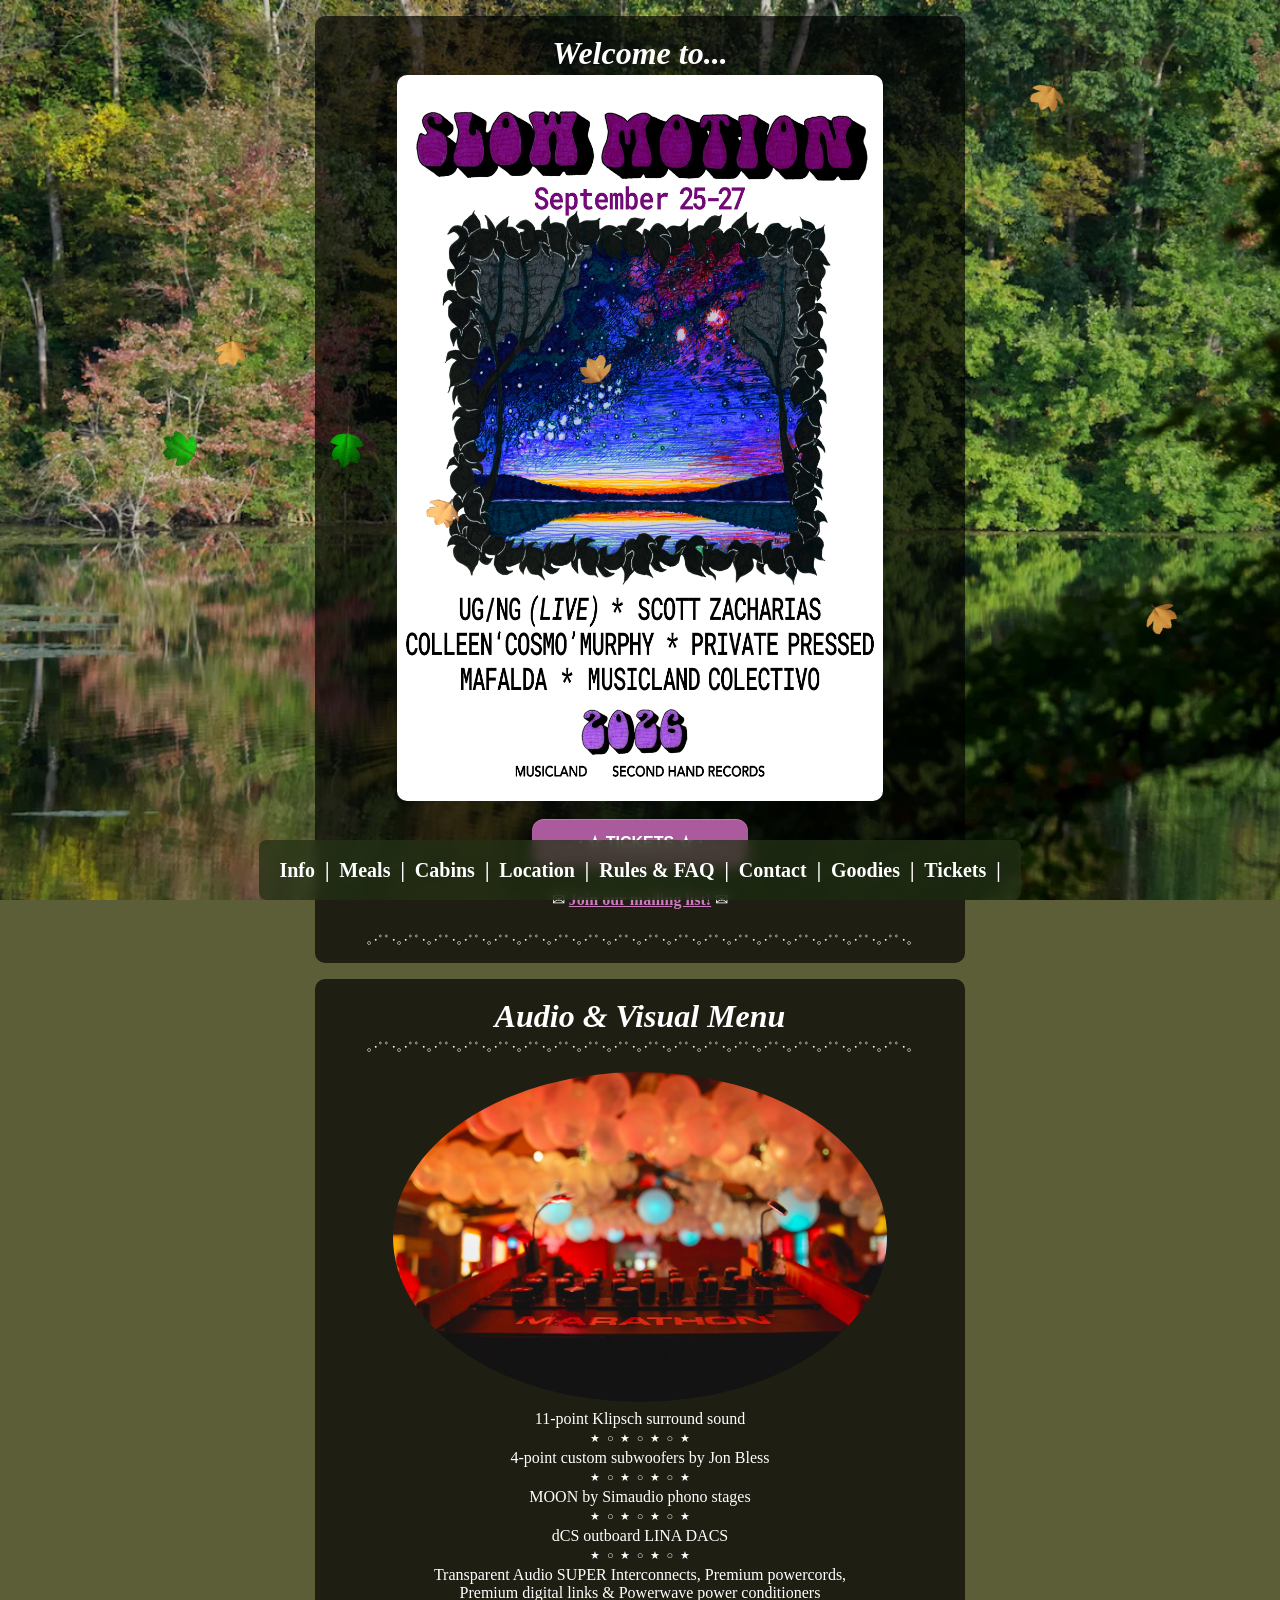
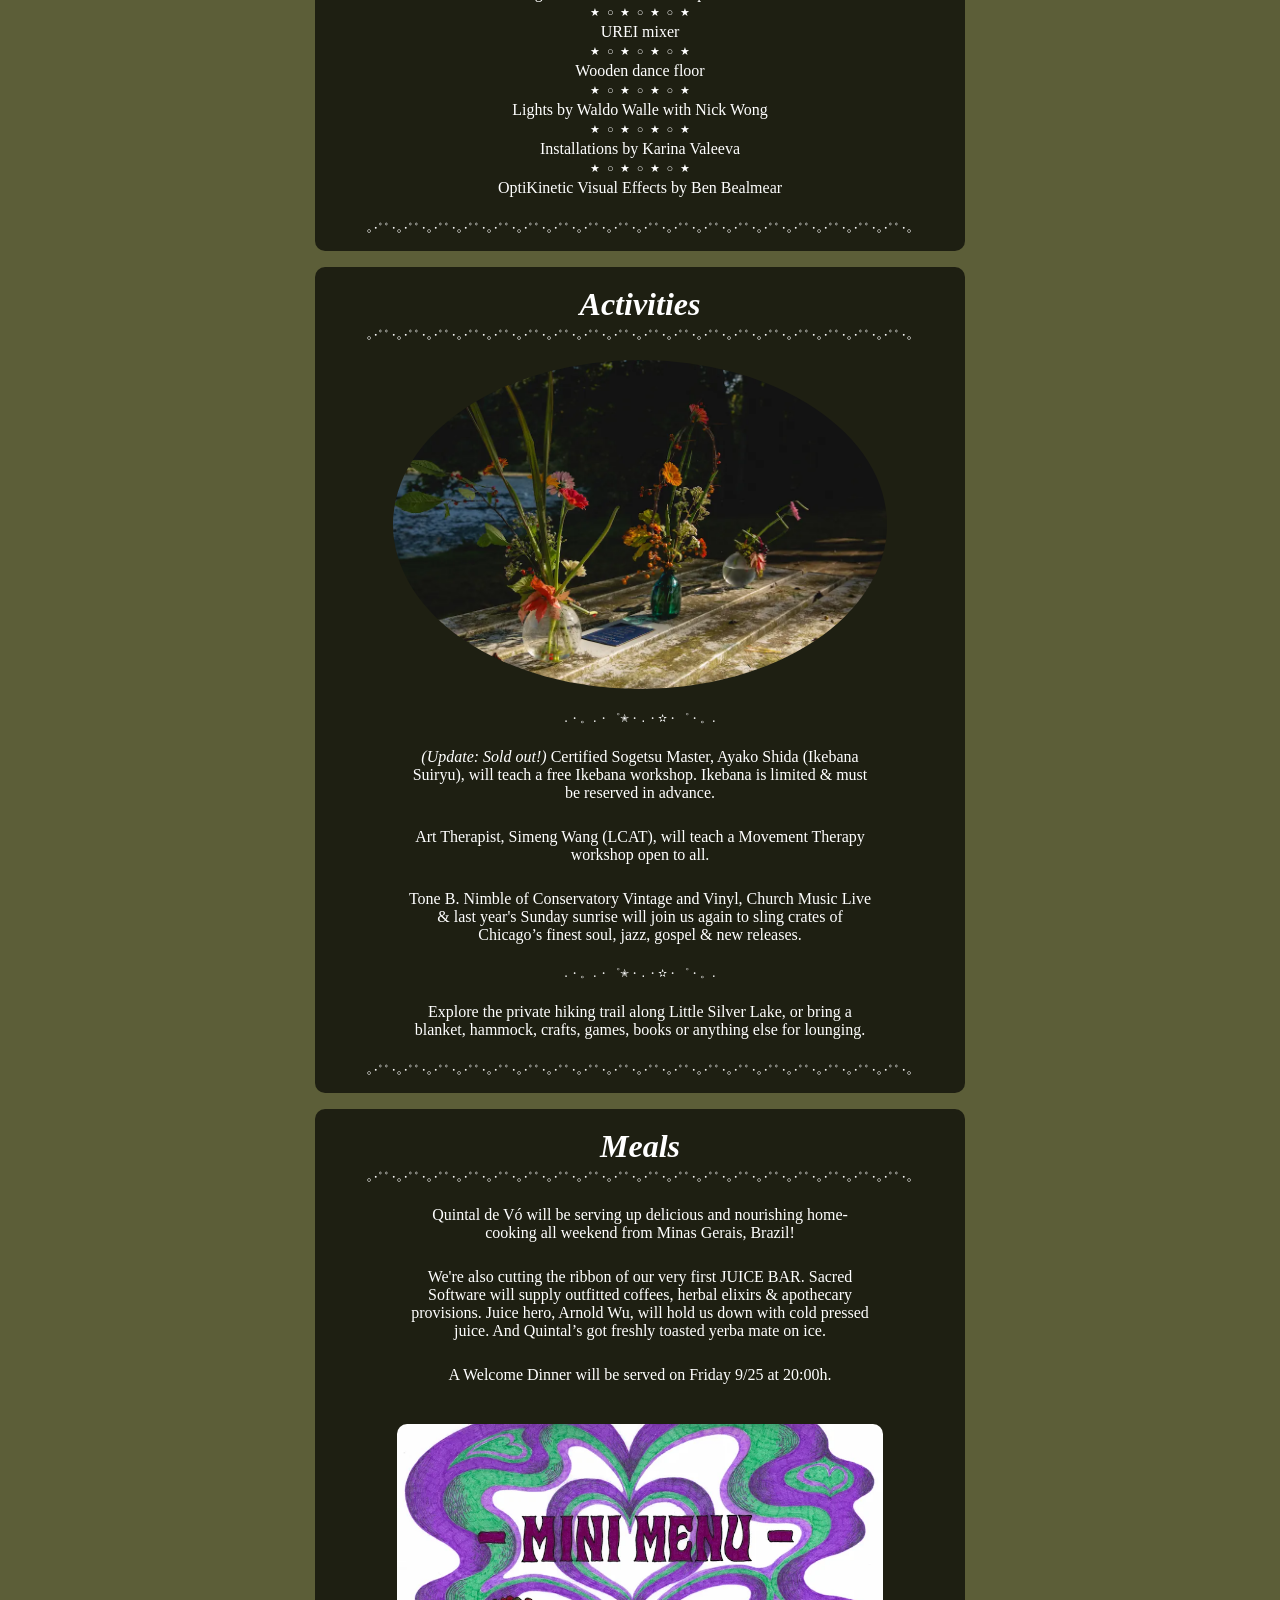
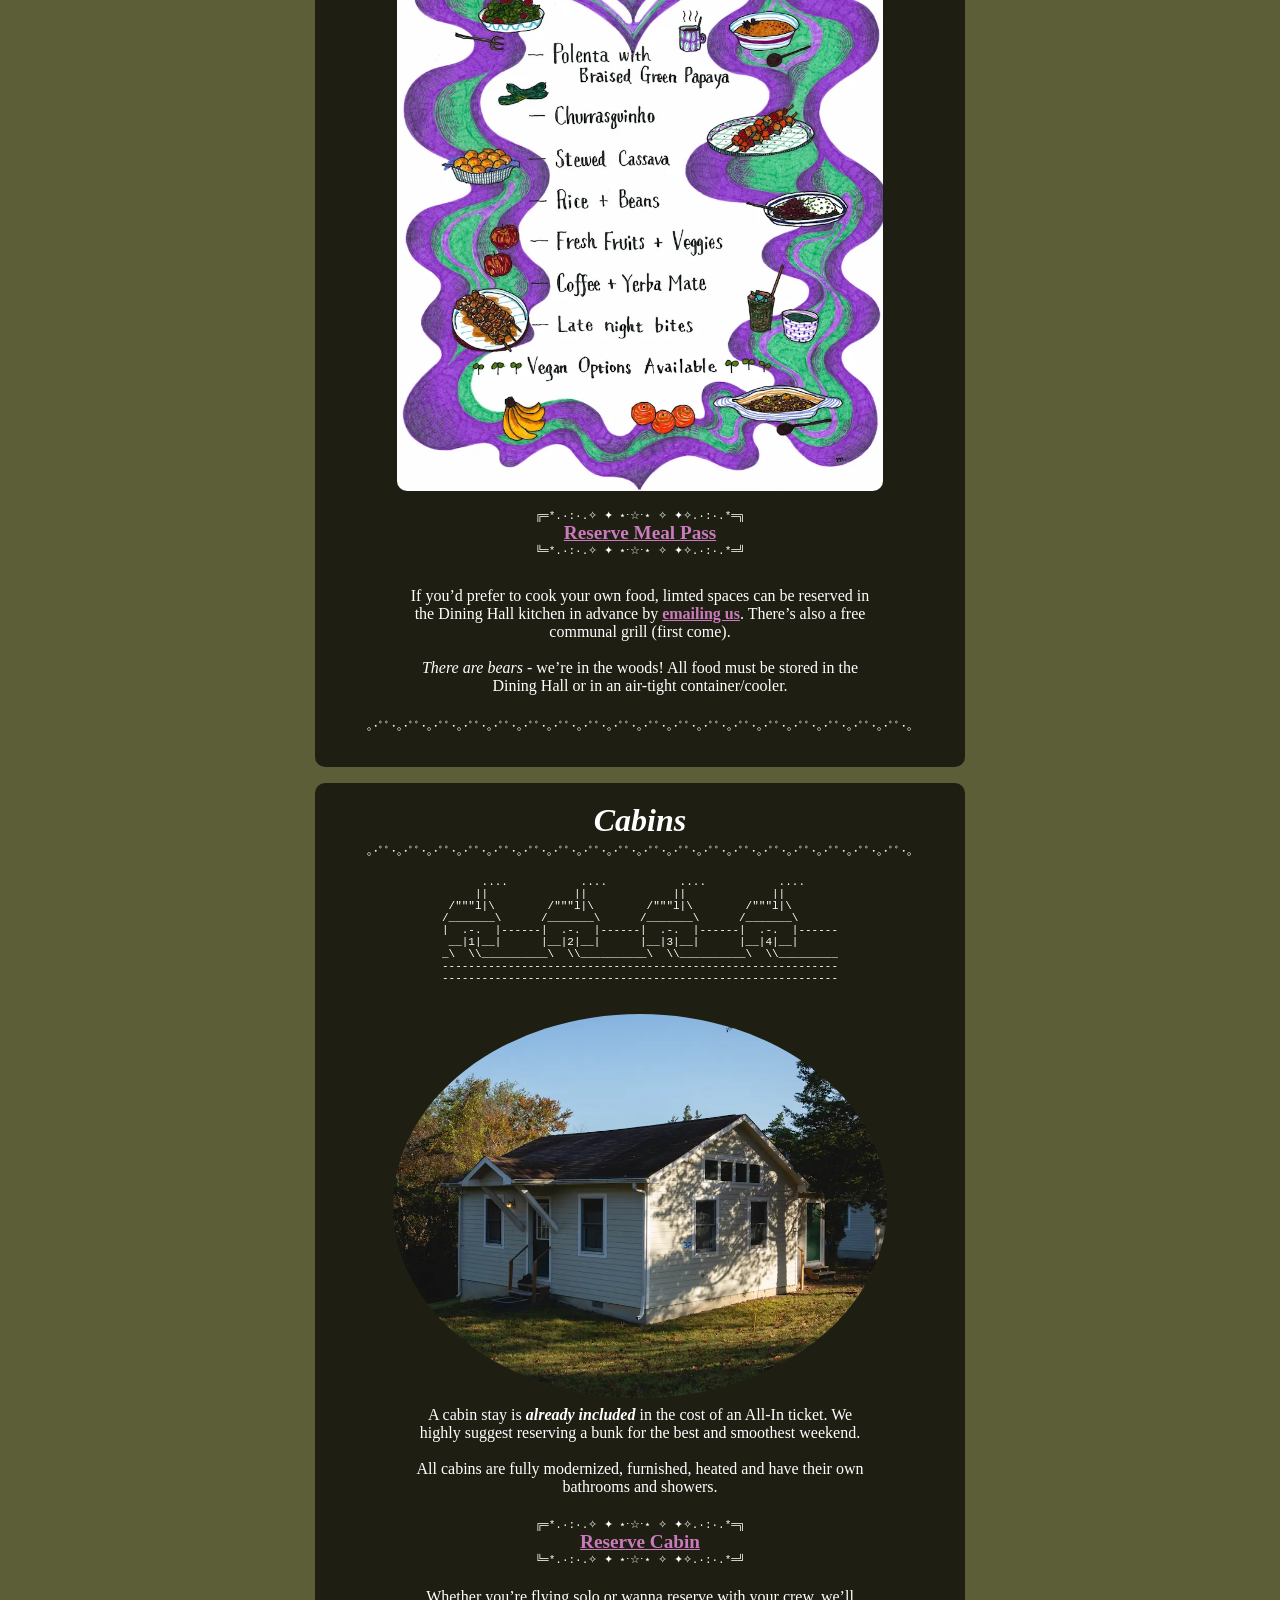
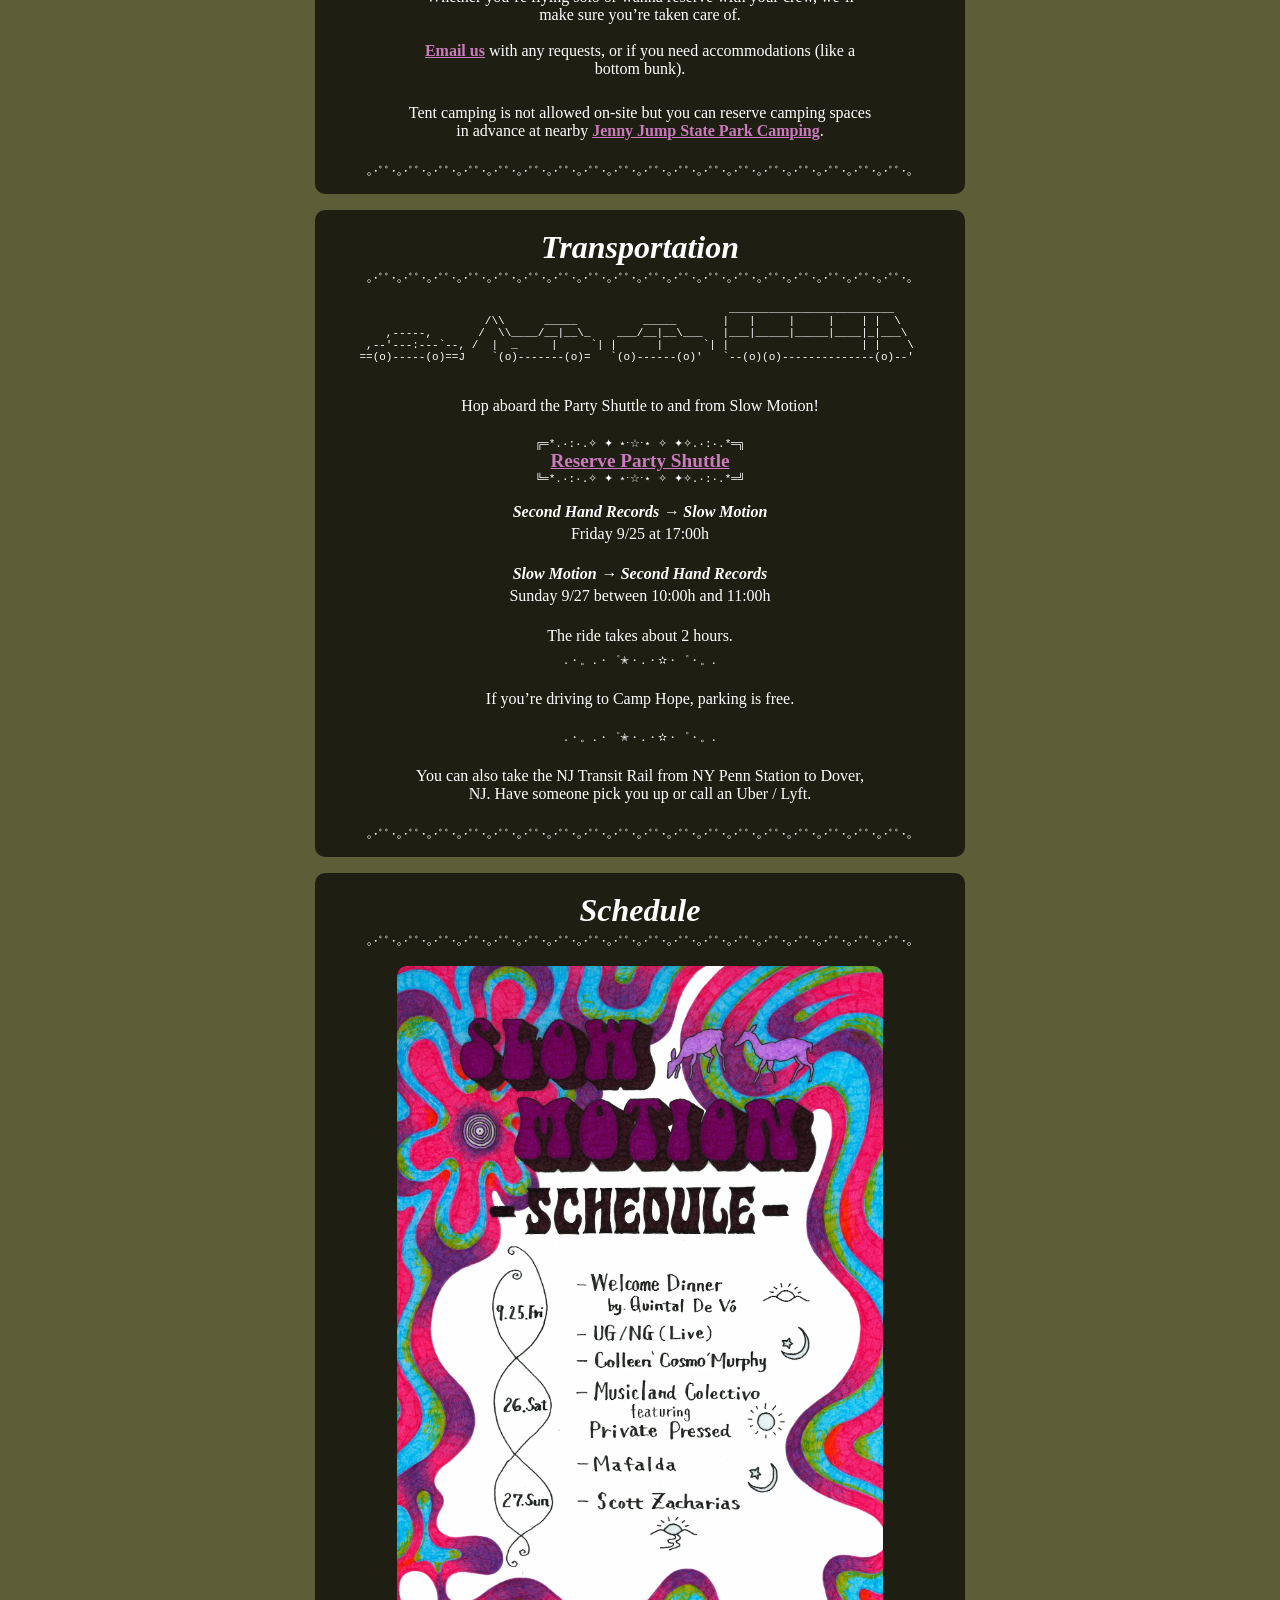
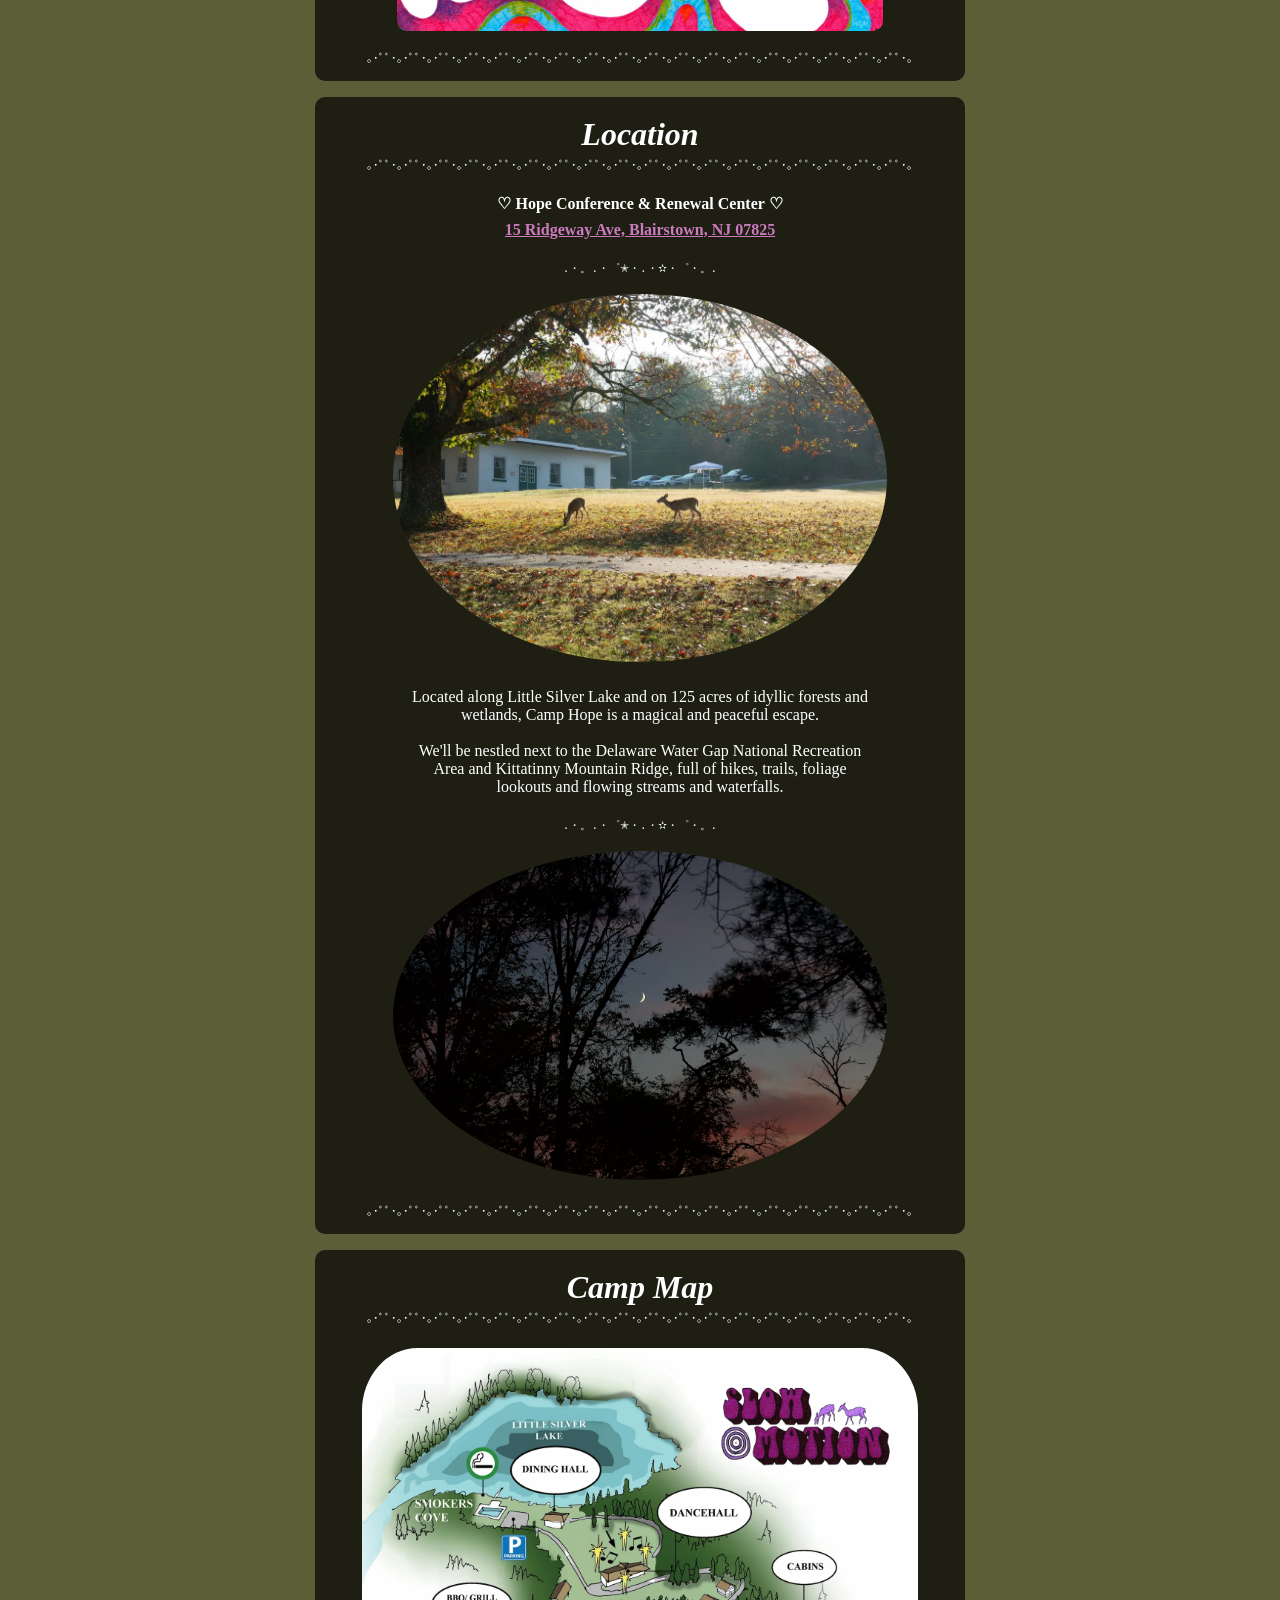
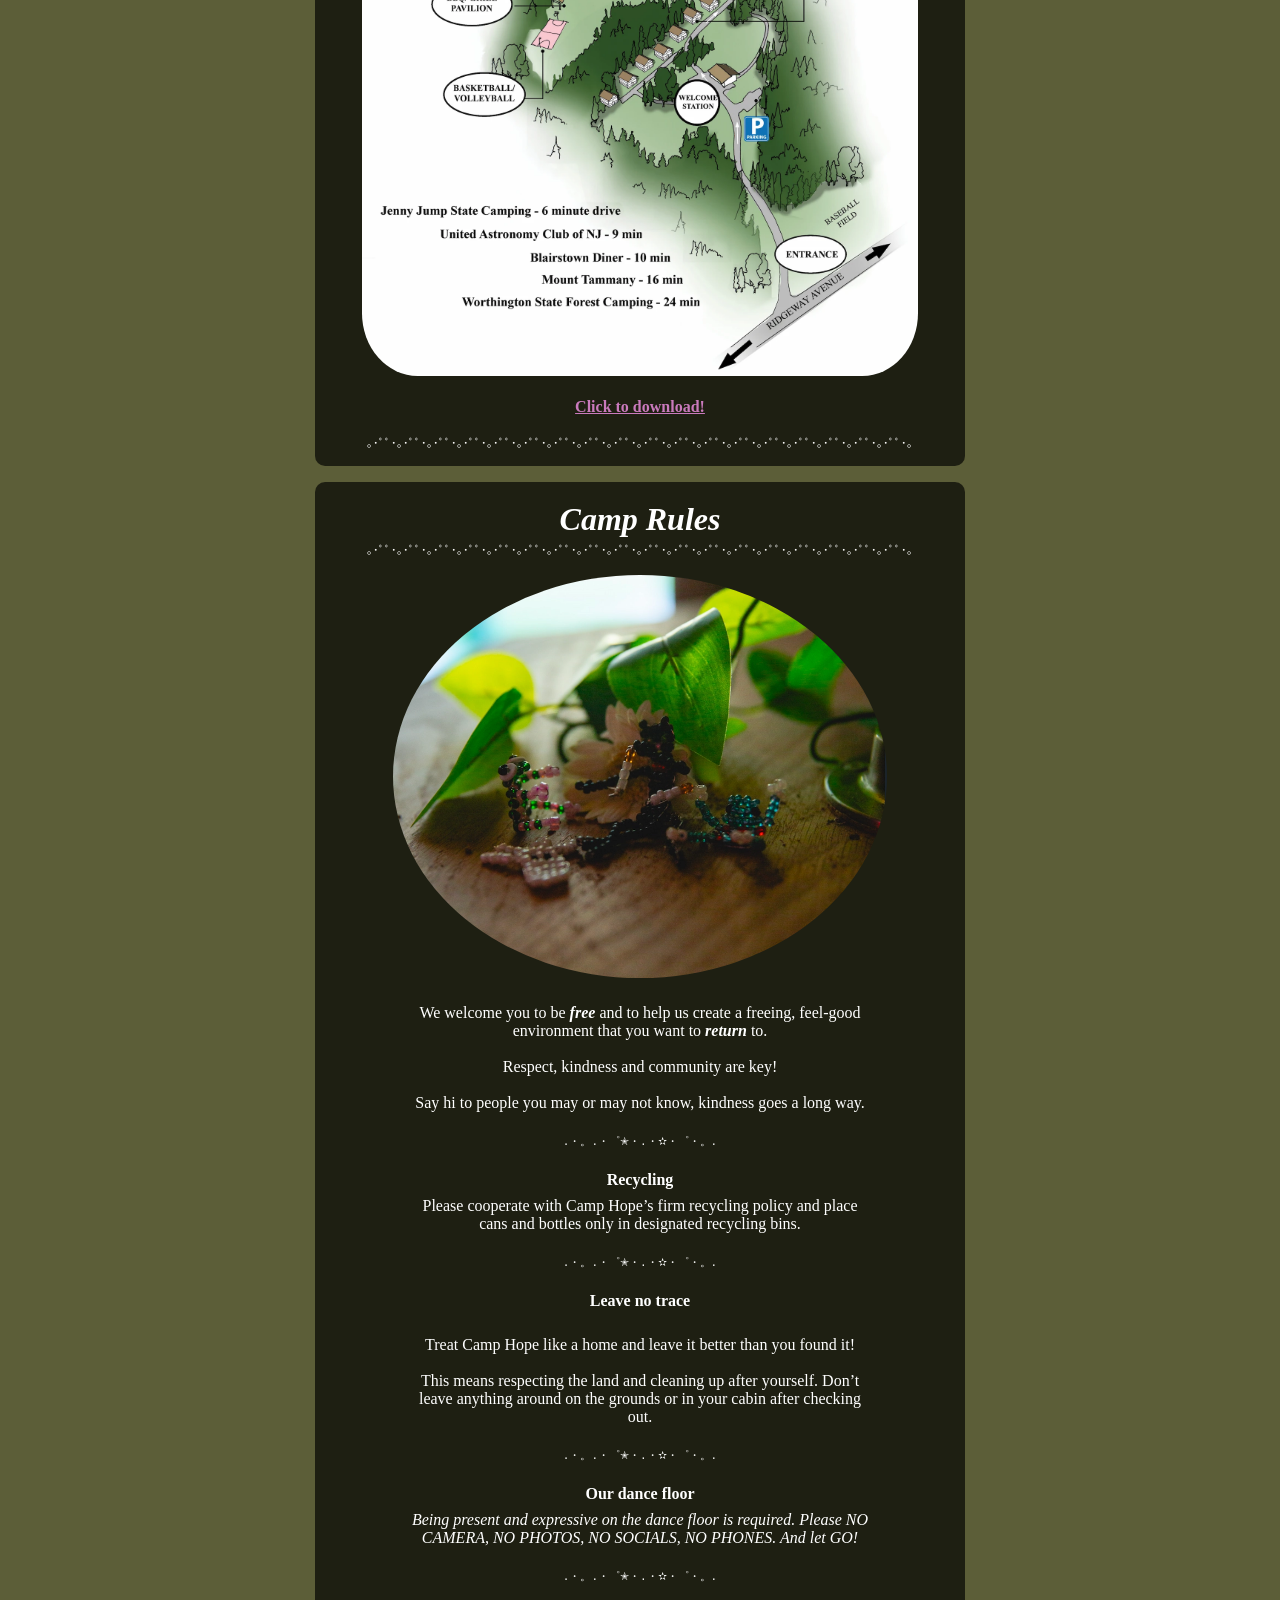
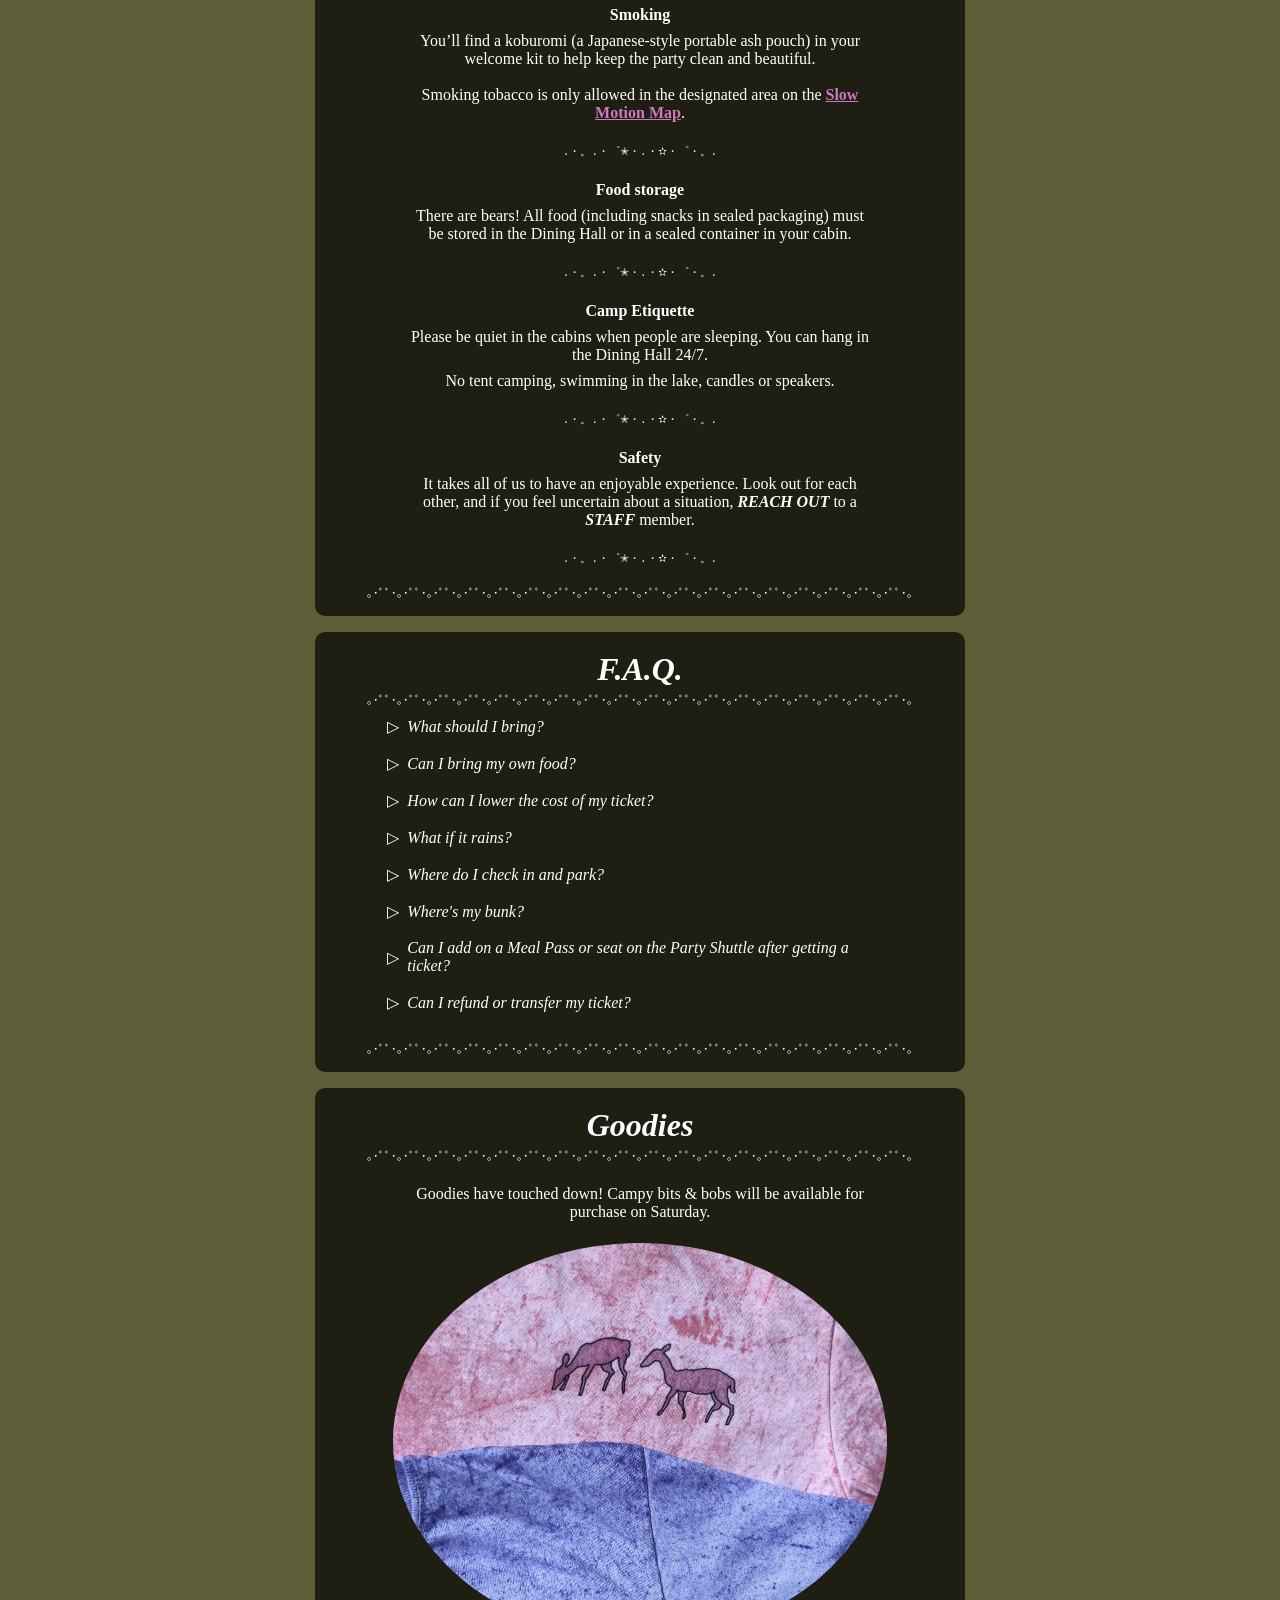
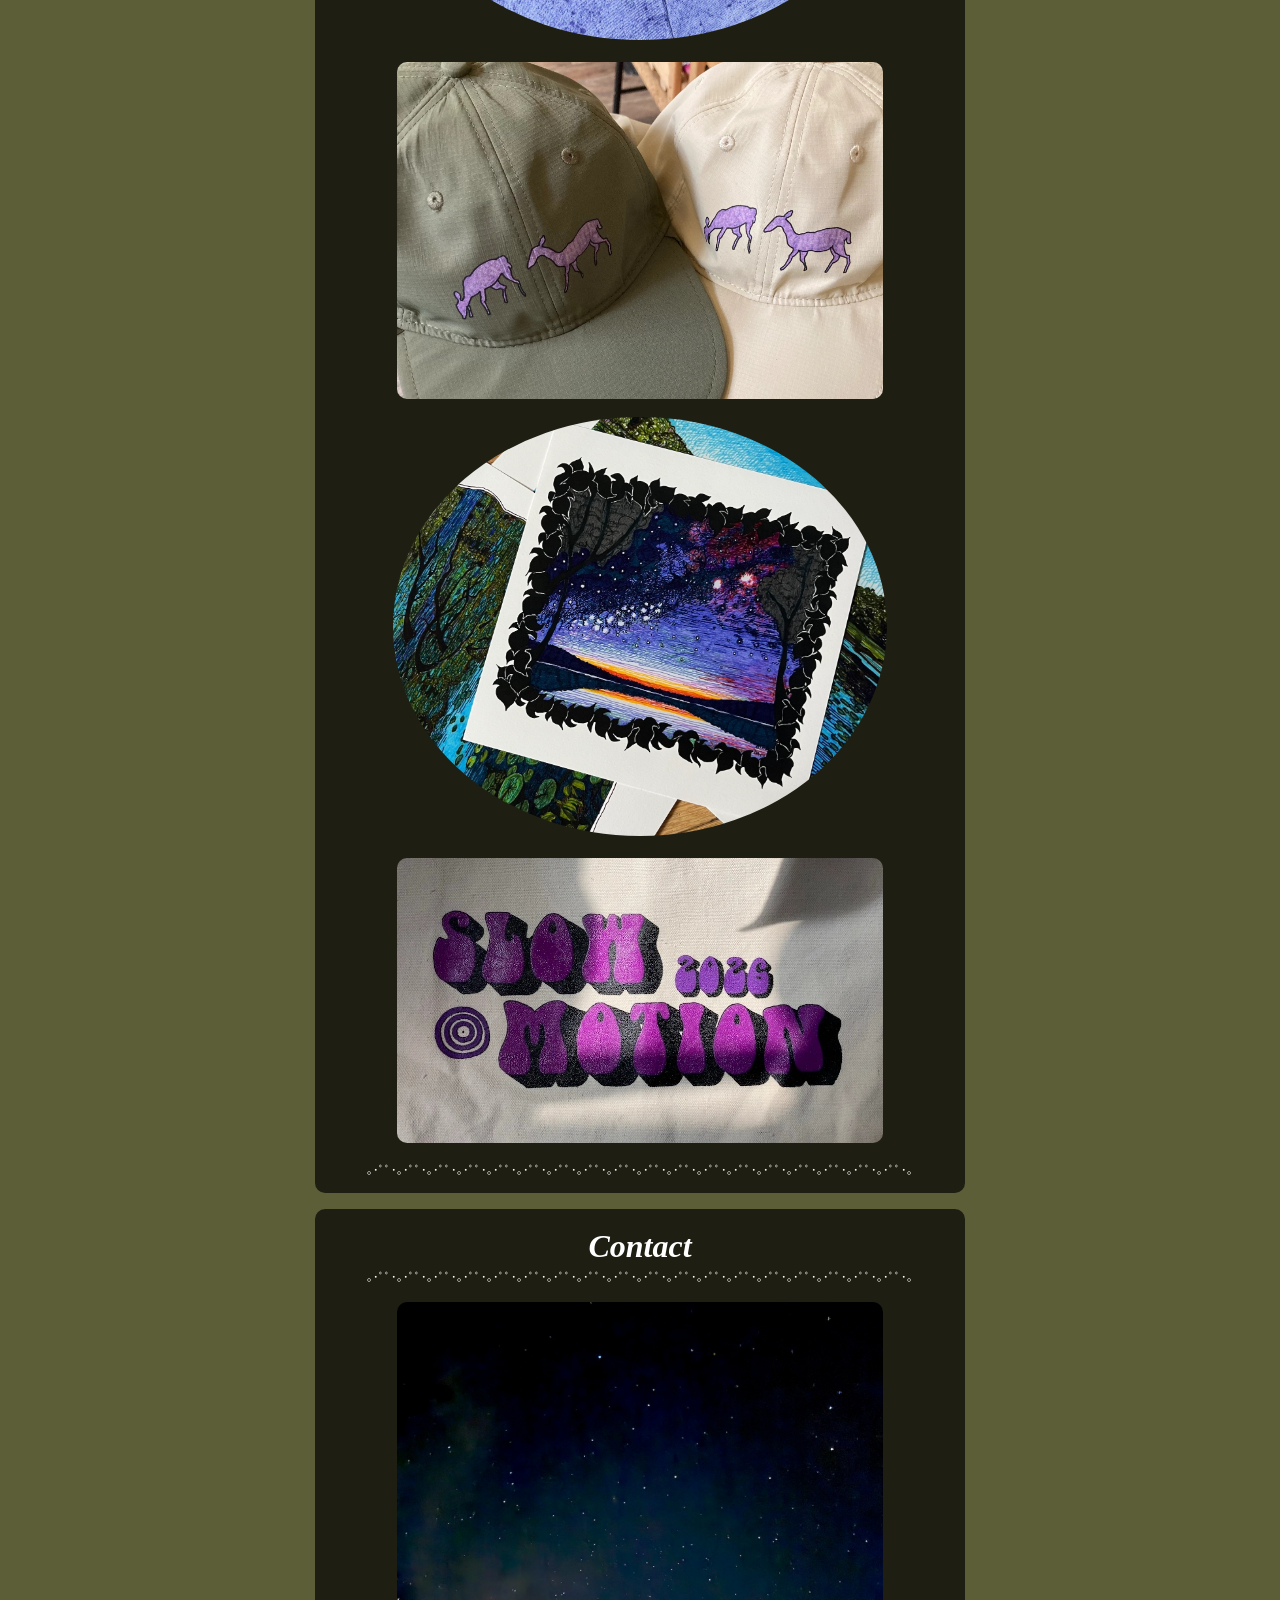
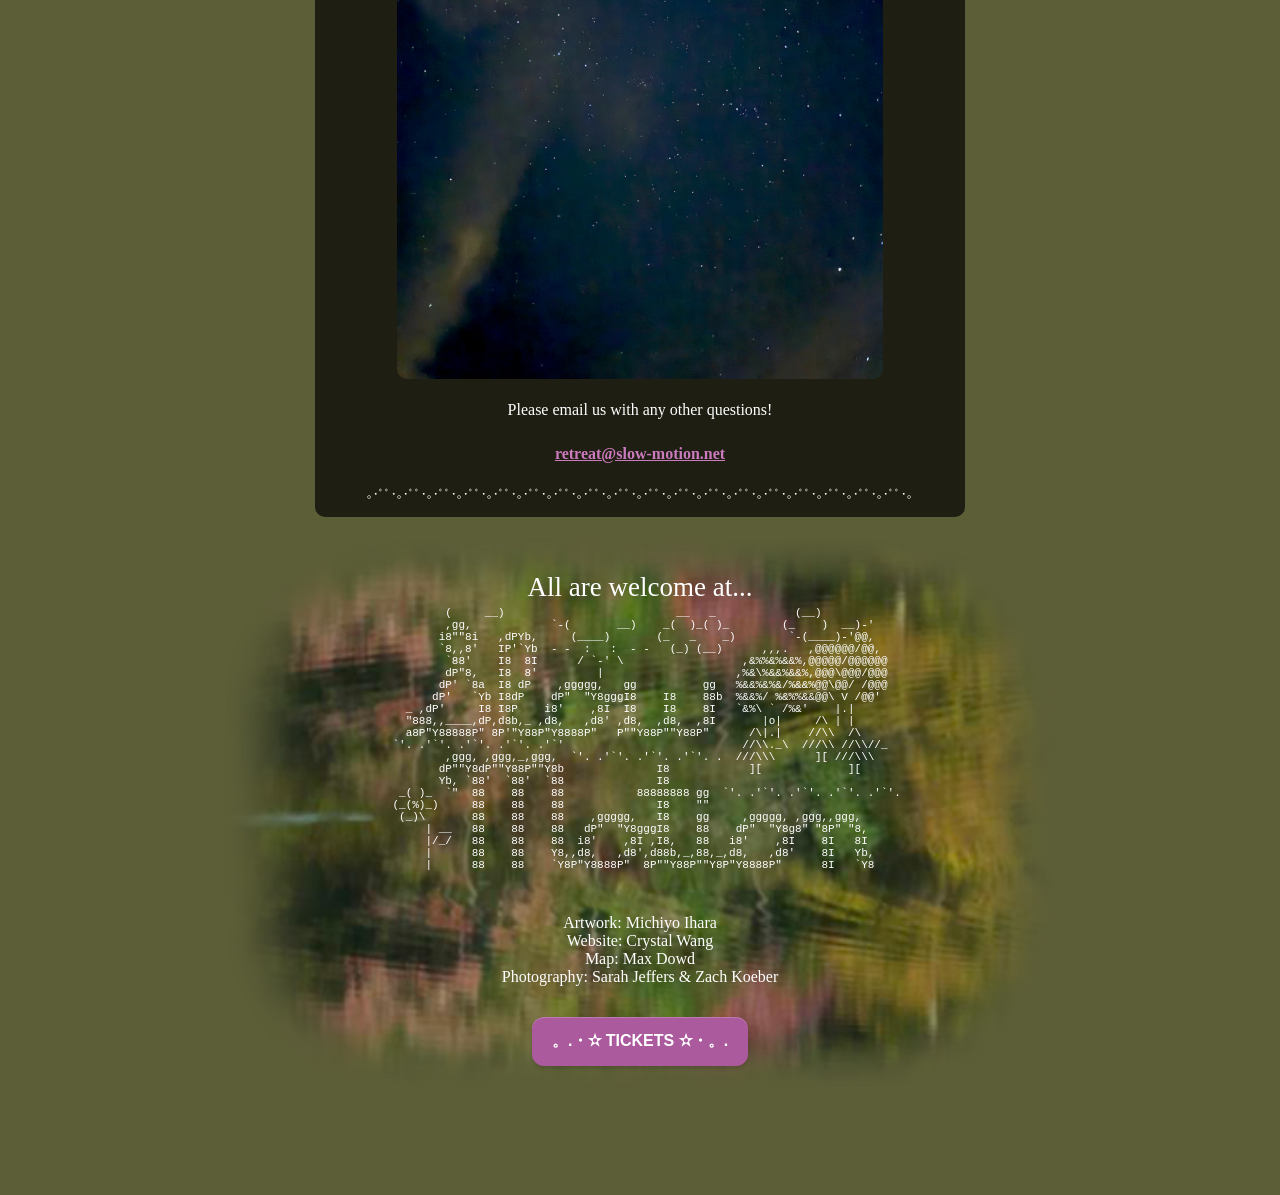
==== commit 91a58a12: "Nav Links change" ====
--- a/index.html
+++ b/index.html
@@ -16,14 +16,14 @@
   <div id="leaf-container"></div>
   <div id="root">
     <nav class="sticky" id="stickyNav">
-        <a href="#intro">Tickets</a> |
         <a href="#audio_visual">Info</a> |
         <a href="#meals">Meals</a> |
-        <a href="#lodging">Cabins</a> |<br/>
-        <a href="#location">Location</a> |
+        <a href="#lodging">Cabins</a> |
+        <a href="#location">Location</a> |<br/>
         <a href="#rules">Rules & FAQ</a> |
         <a href="#contact">Contact</a> |
-        <a href="#goodies">Goodies</a>
+        <a href="#goodies">Goodies</a> |
+        <a href="#intro">Tickets</a> |
     </nav>
     <div class="content" id="intro">
       <h1>Welcome to...
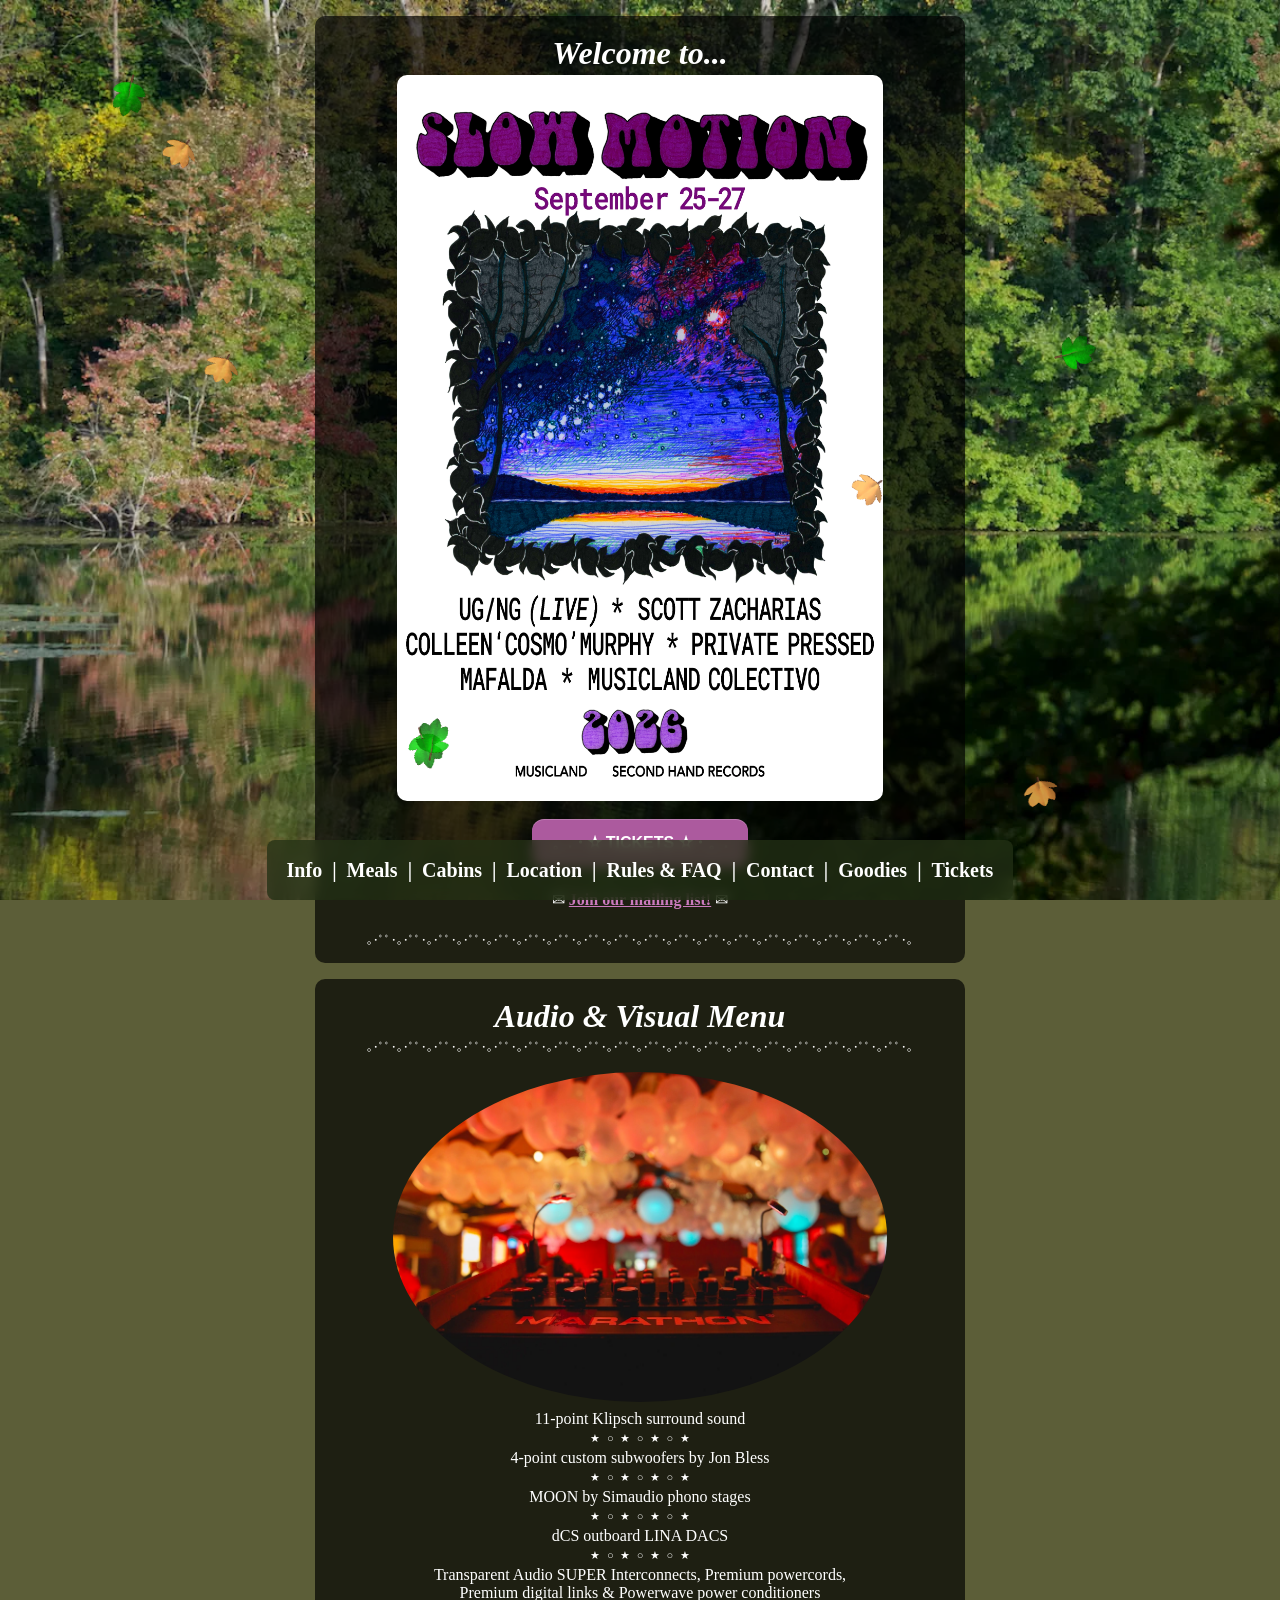
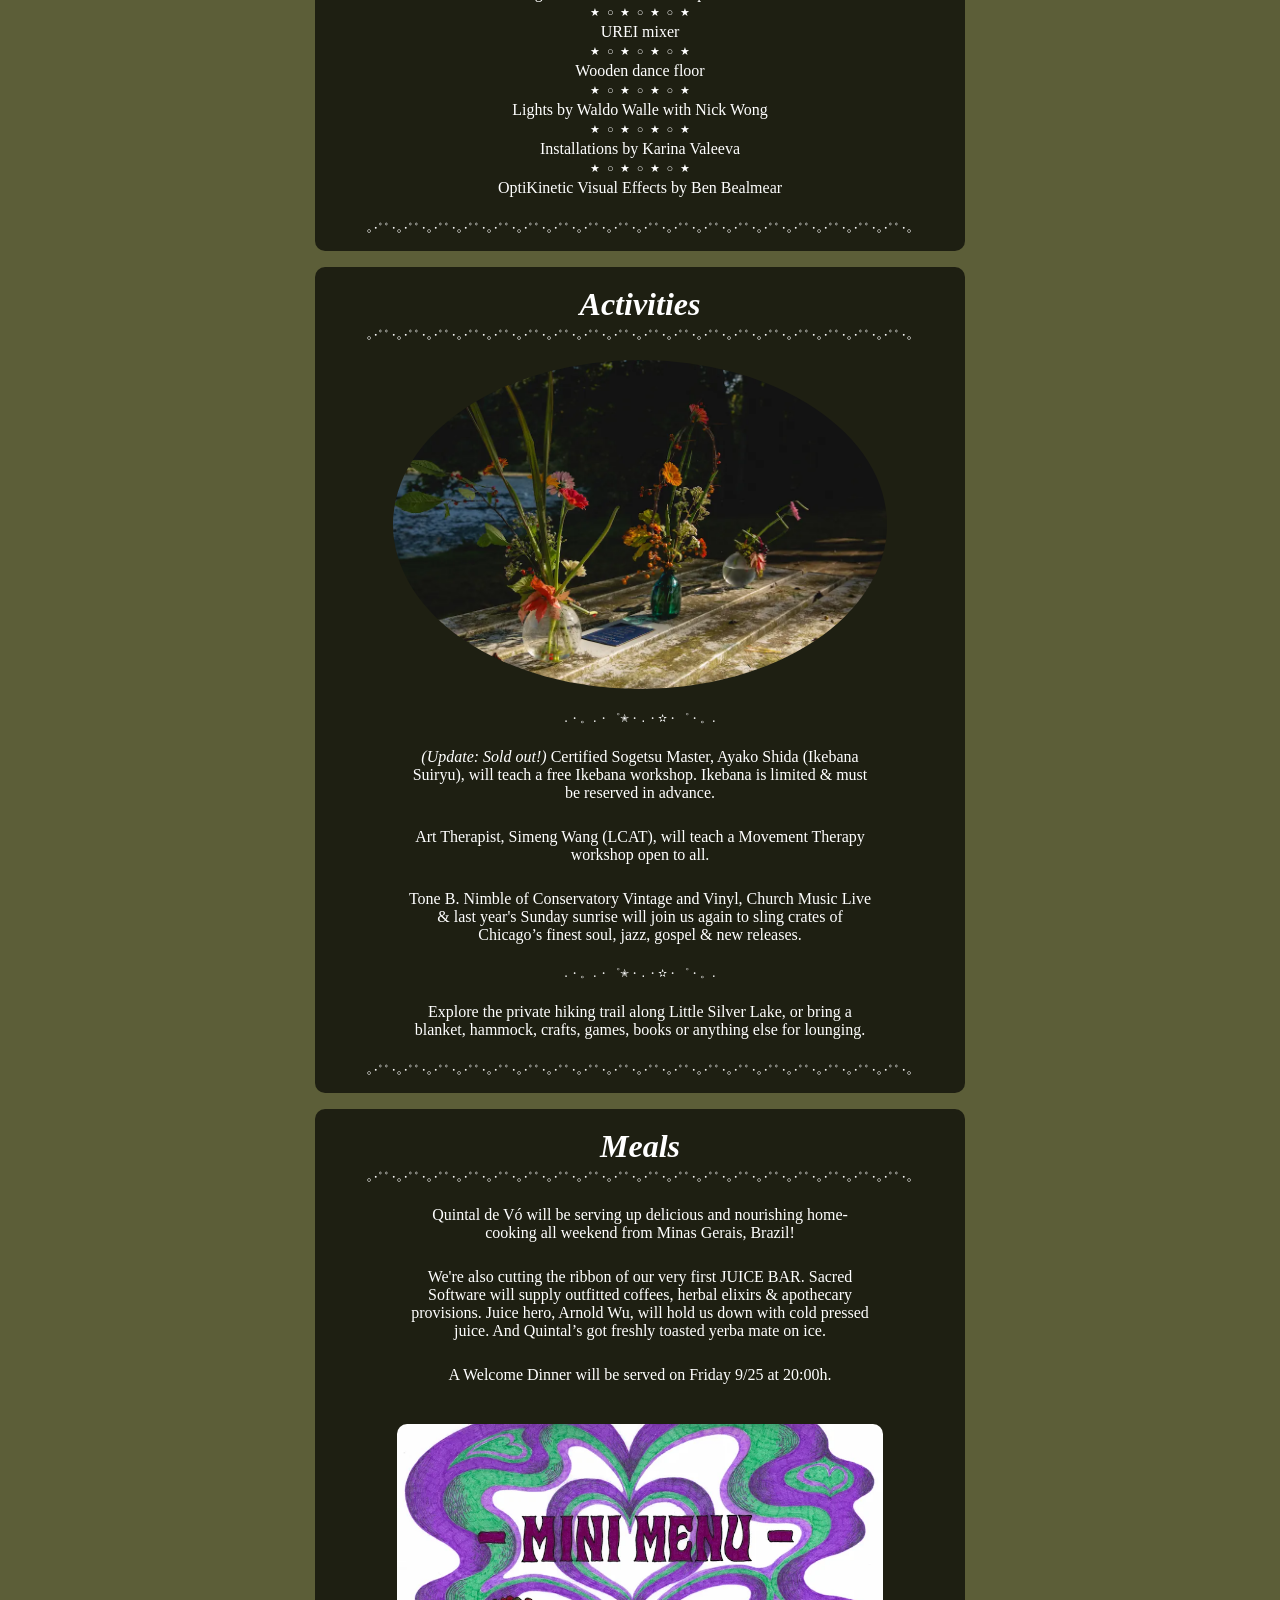
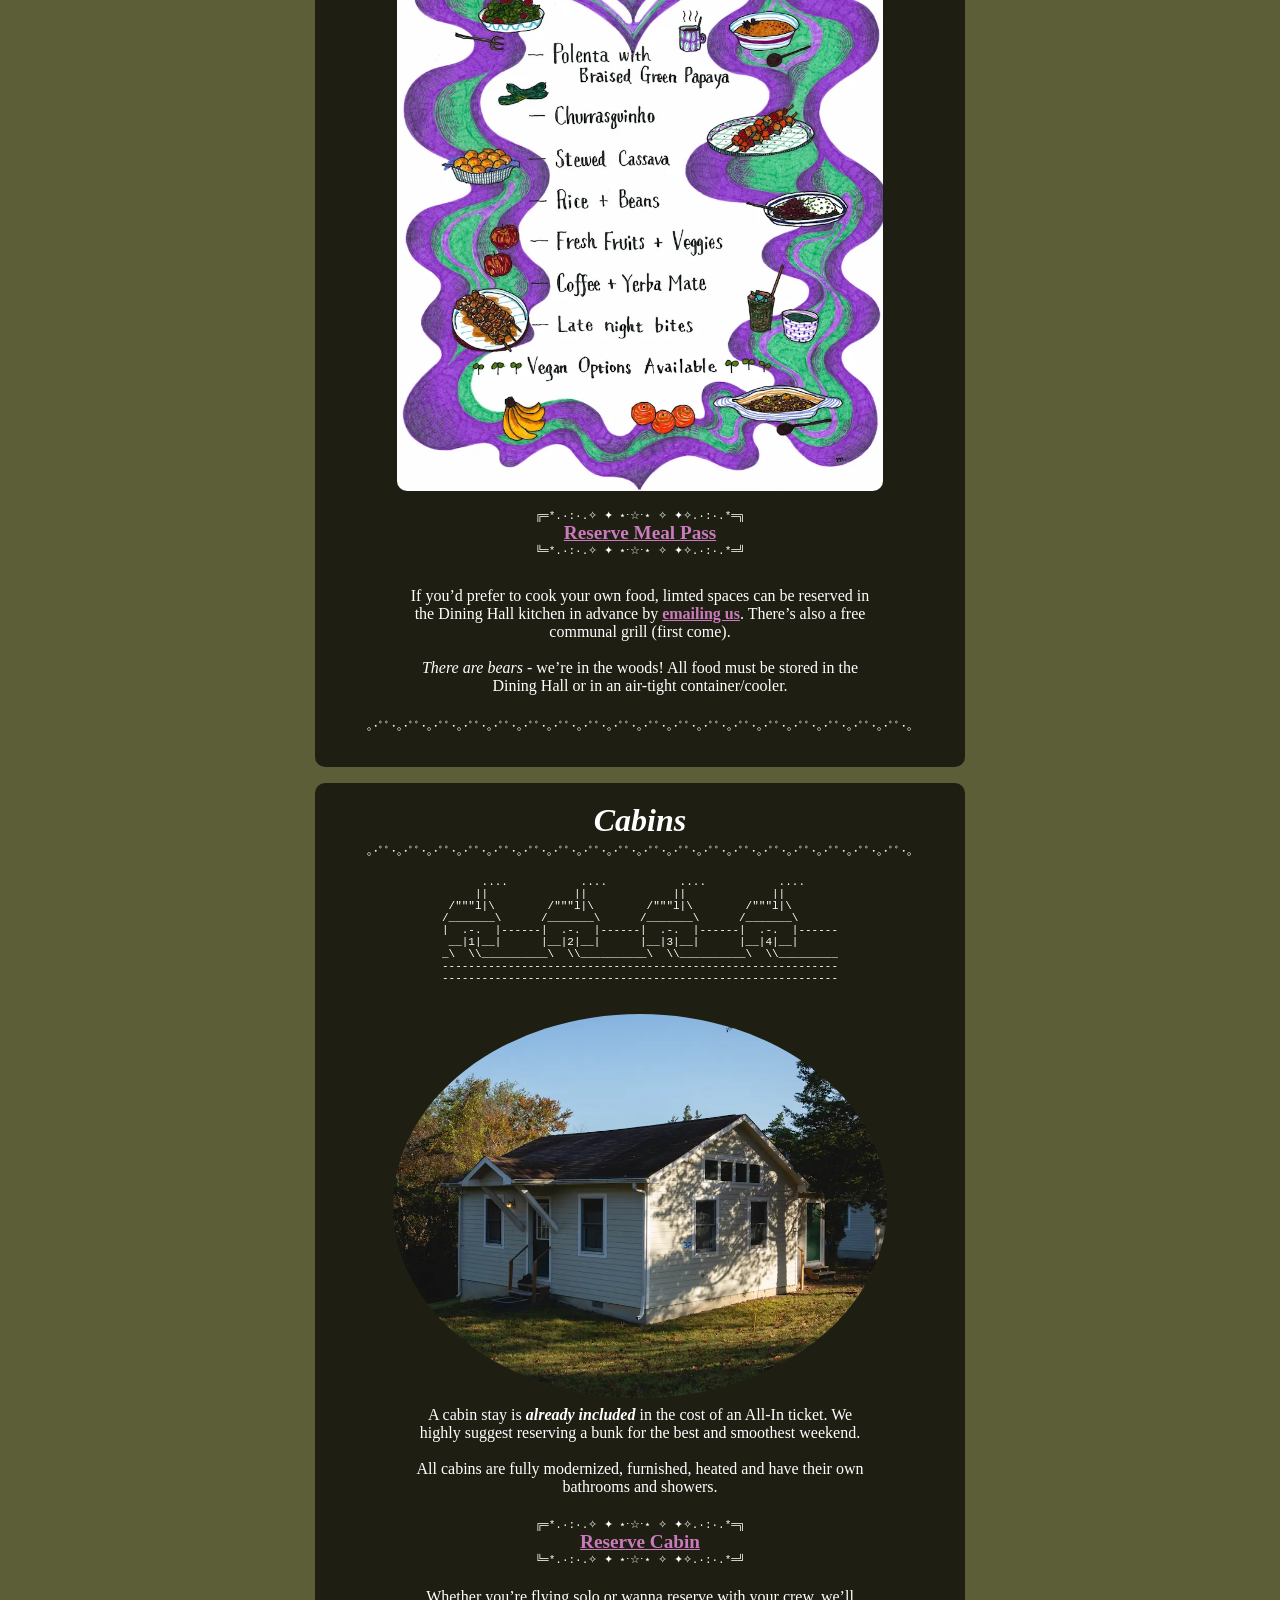
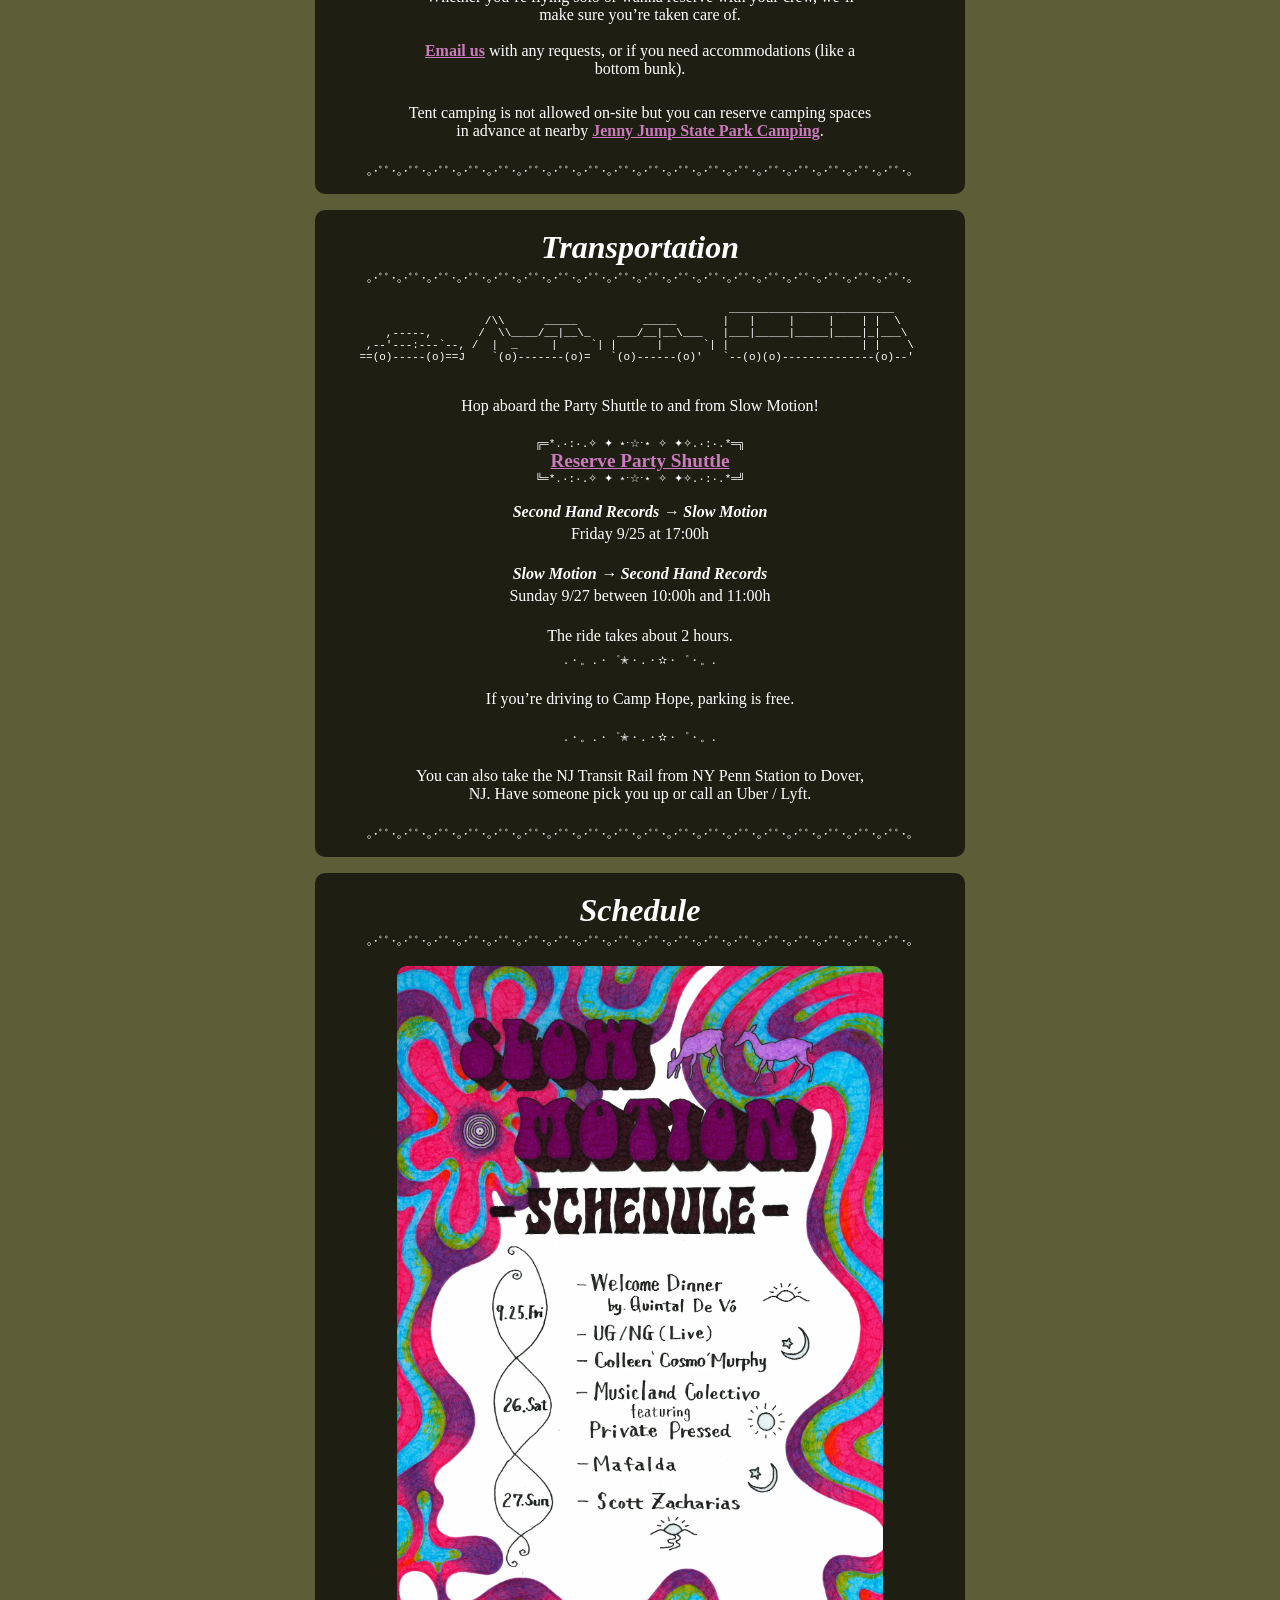
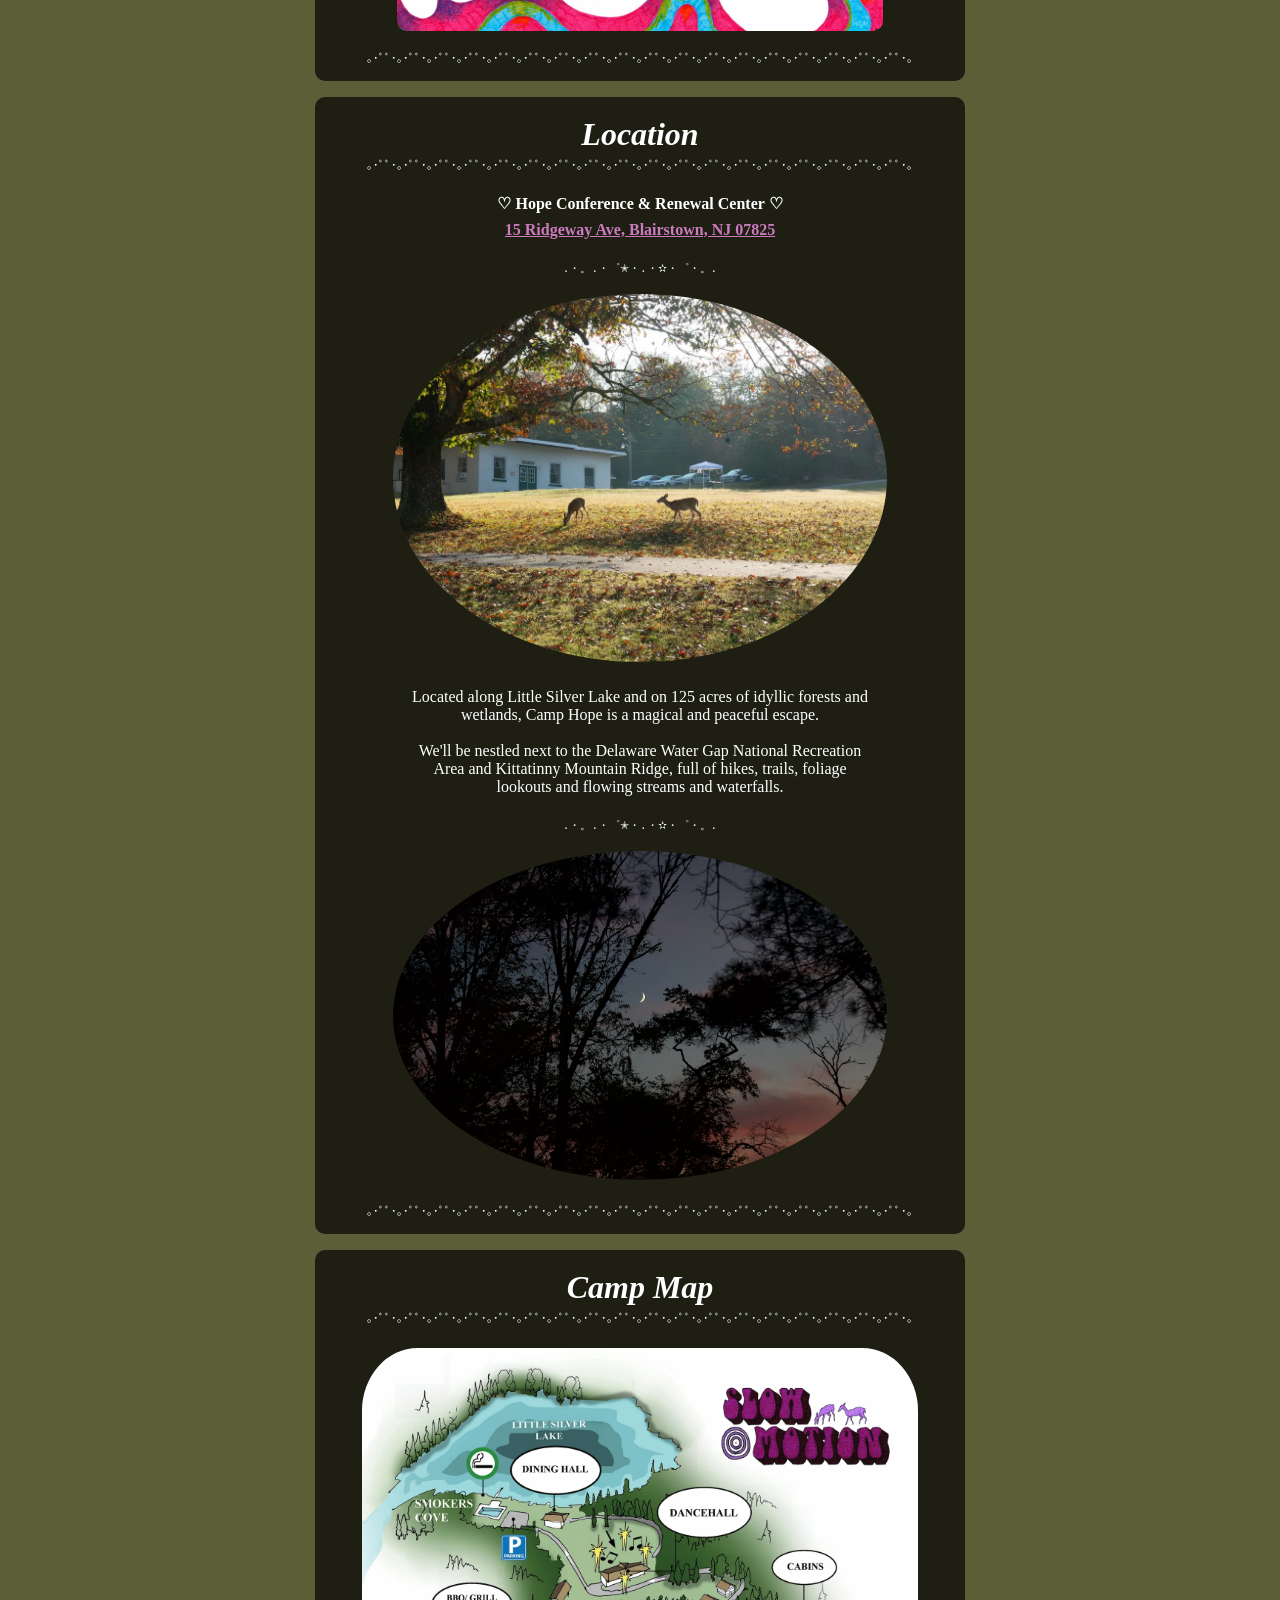
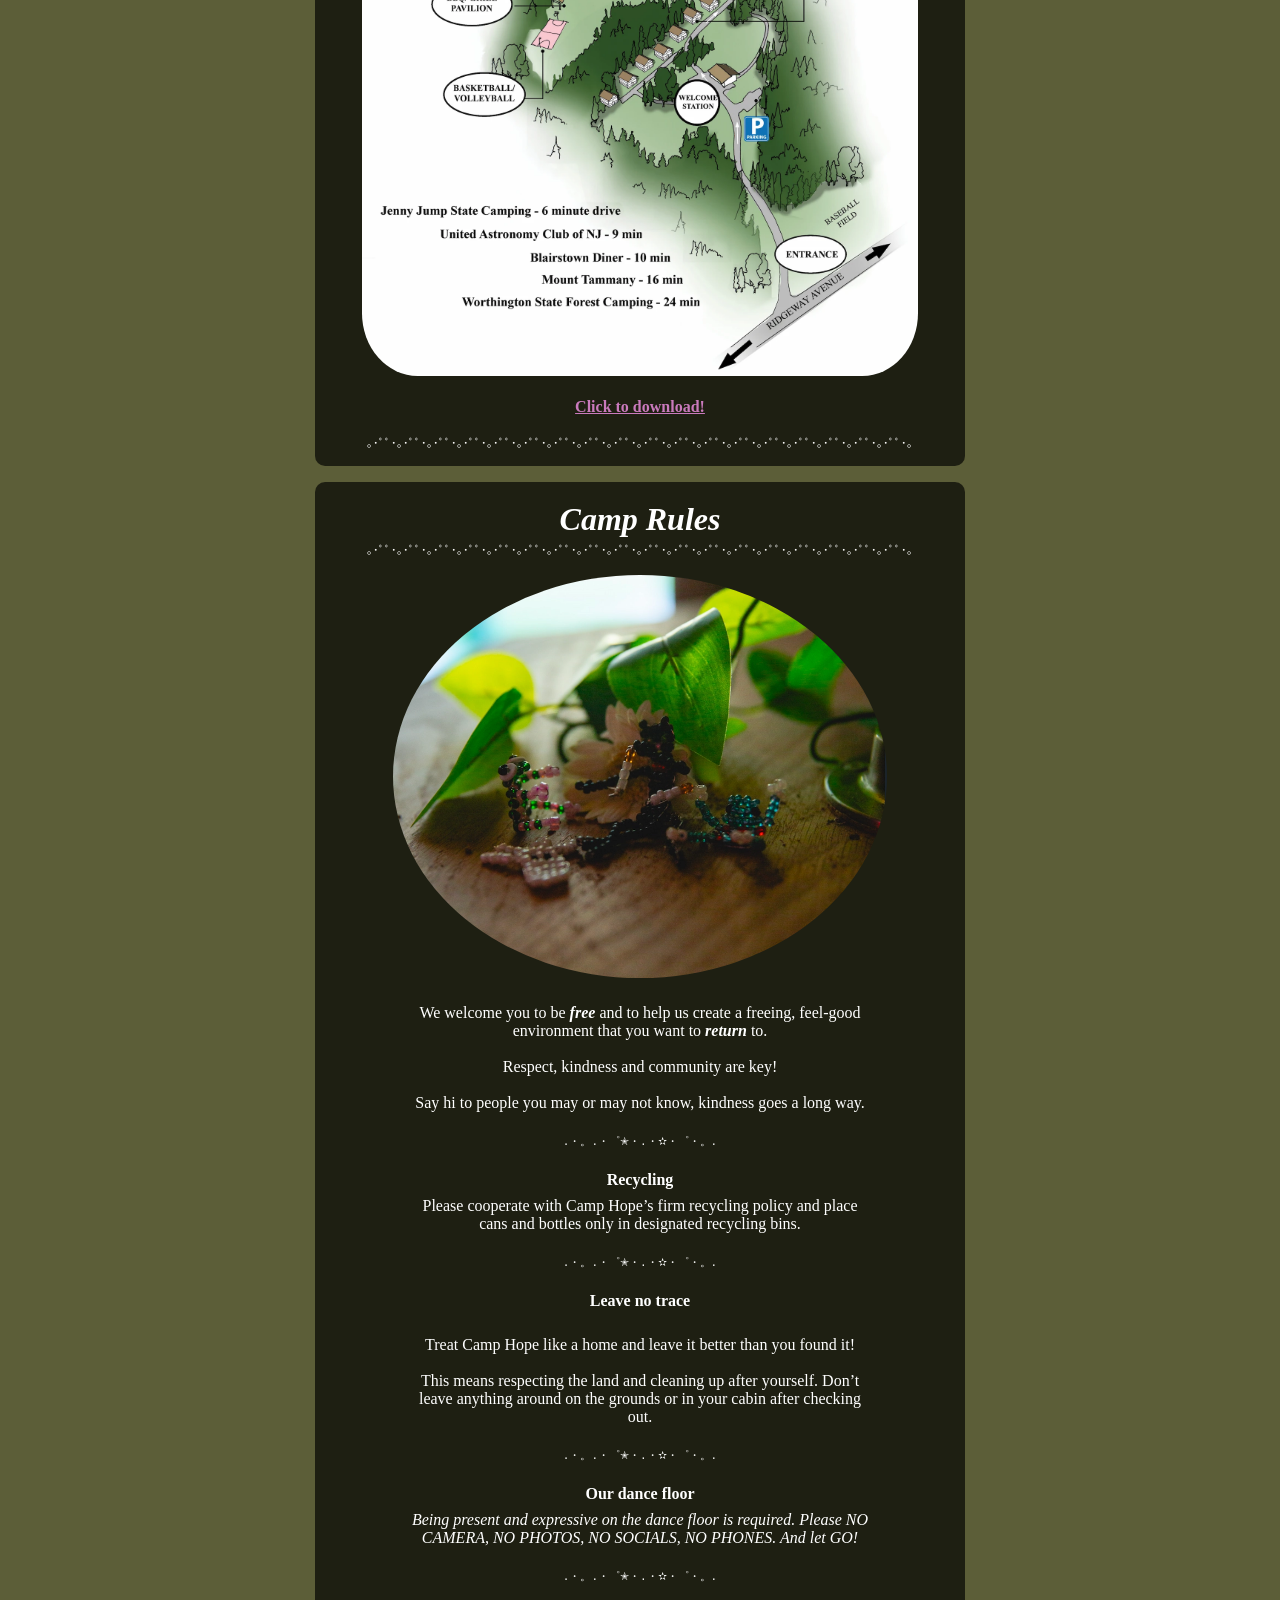
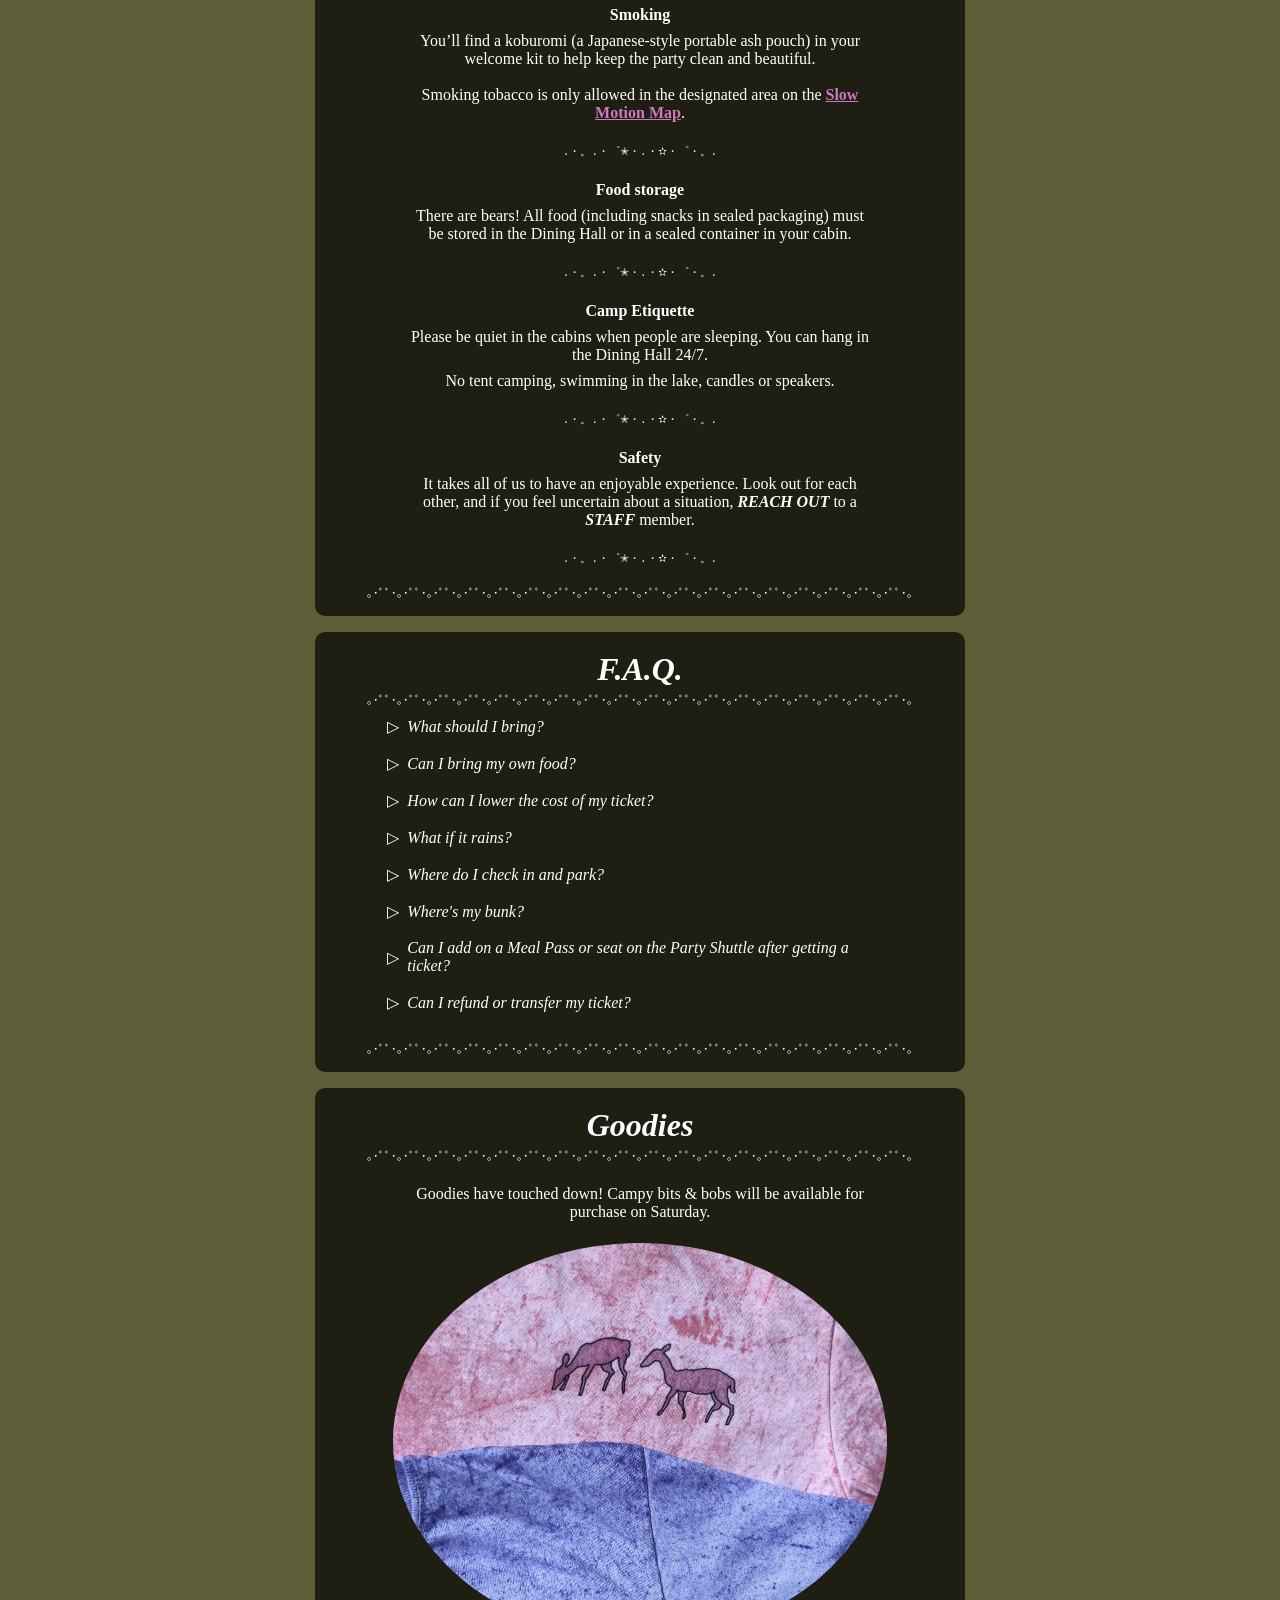
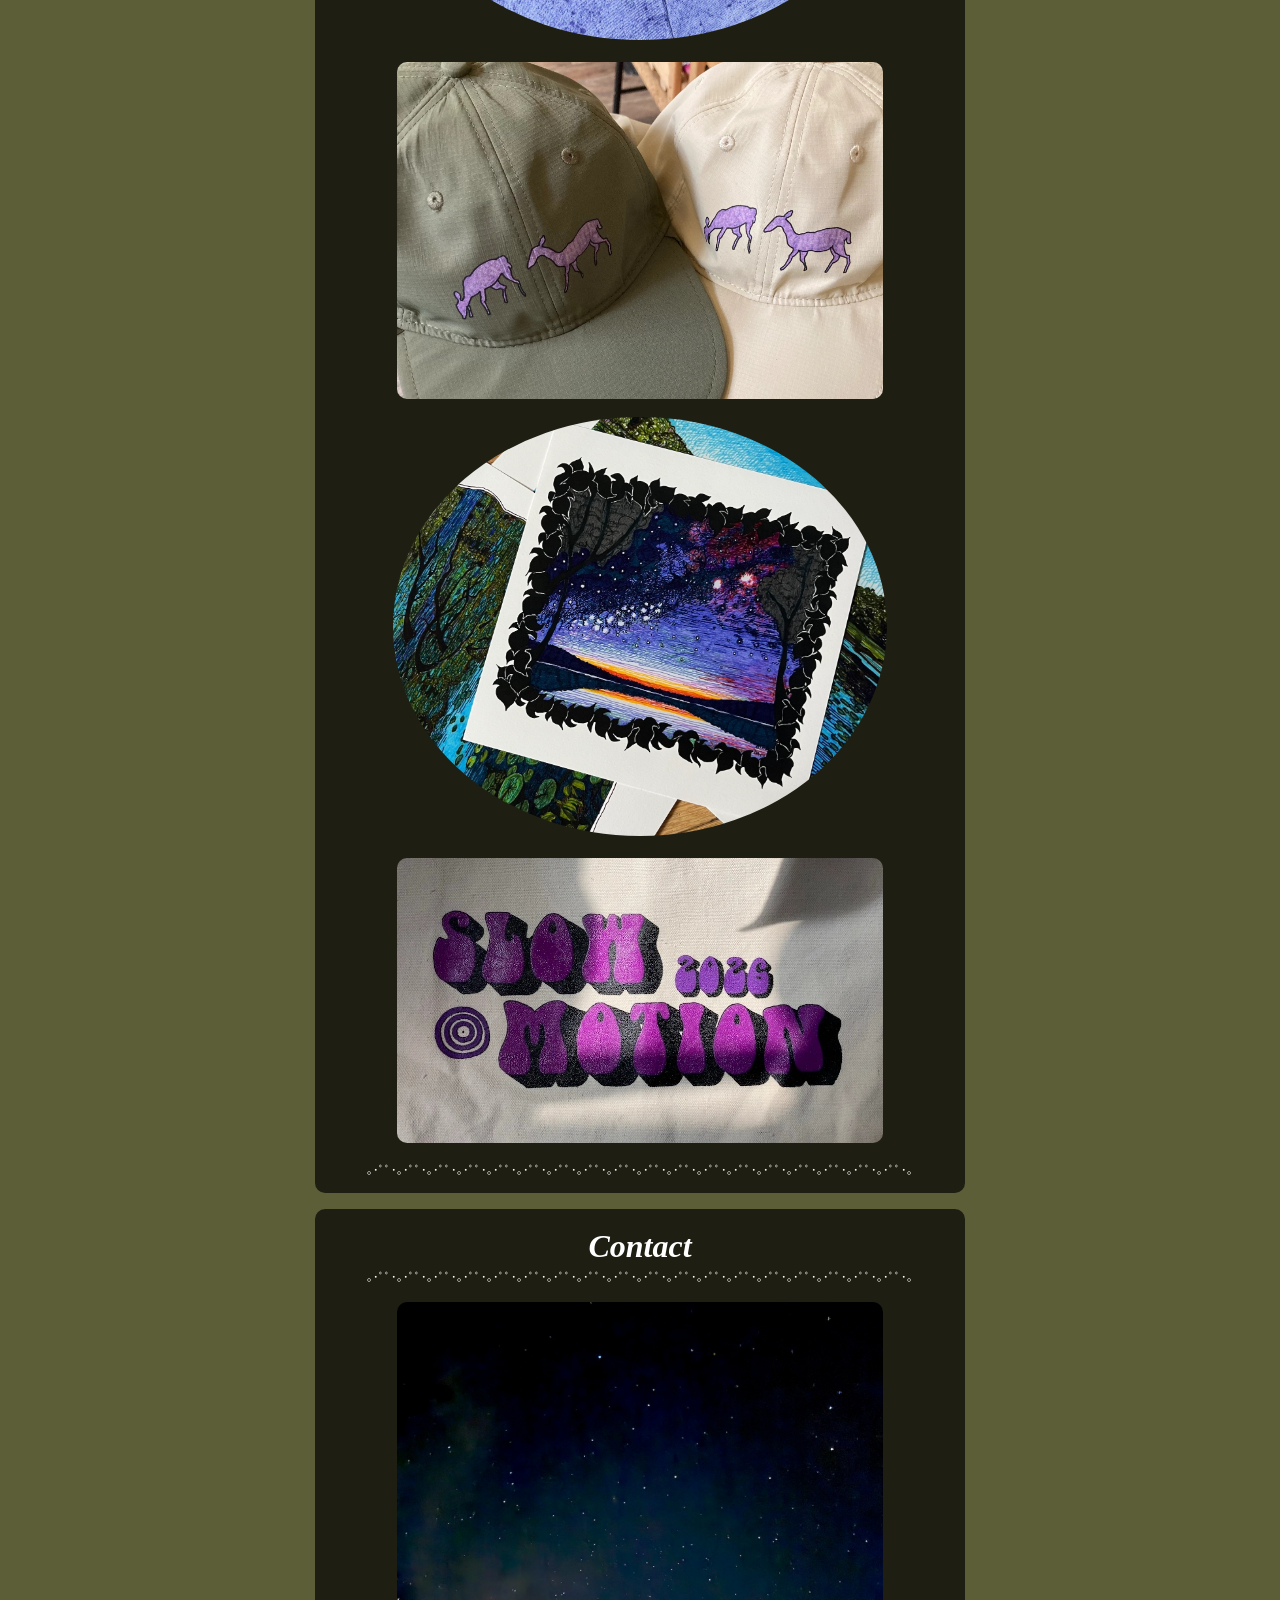
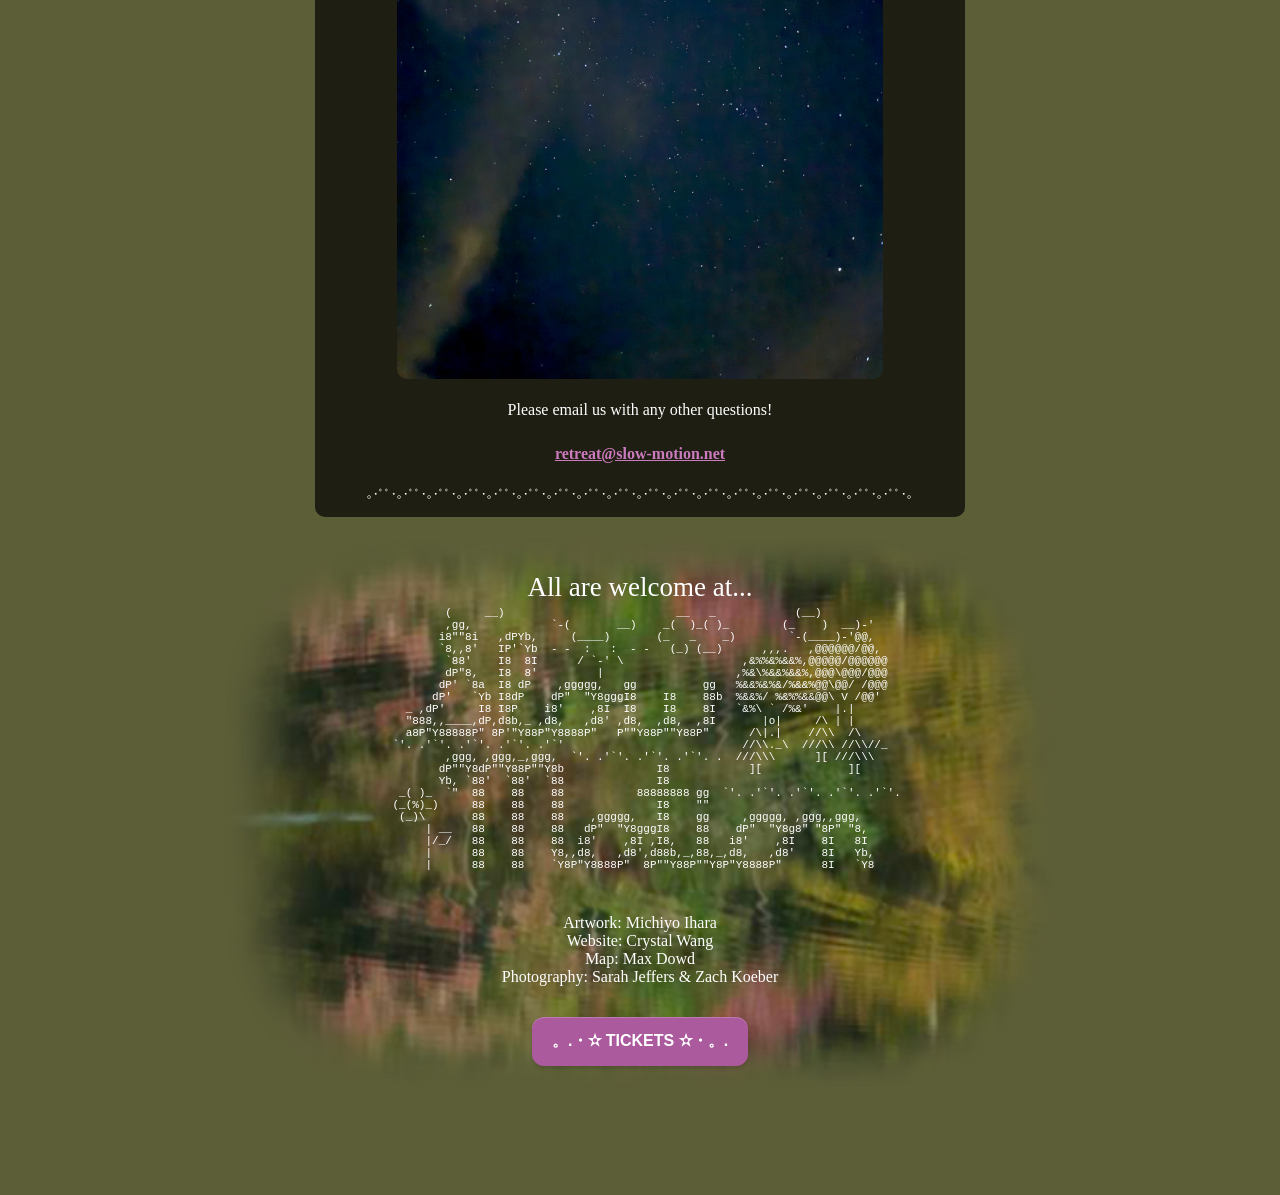
==== commit 1f962191: "Tickets edit" ====
--- a/index.html
+++ b/index.html
@@ -23,7 +23,7 @@
         <a href="#rules">Rules & FAQ</a> |
         <a href="#contact">Contact</a> |
         <a href="#goodies">Goodies</a> |
-        <a href="#intro">Tickets</a> |
+        <a href="#intro">Tickets</a>
     </nav>
     <div class="content" id="intro">
       <h1>Welcome to...
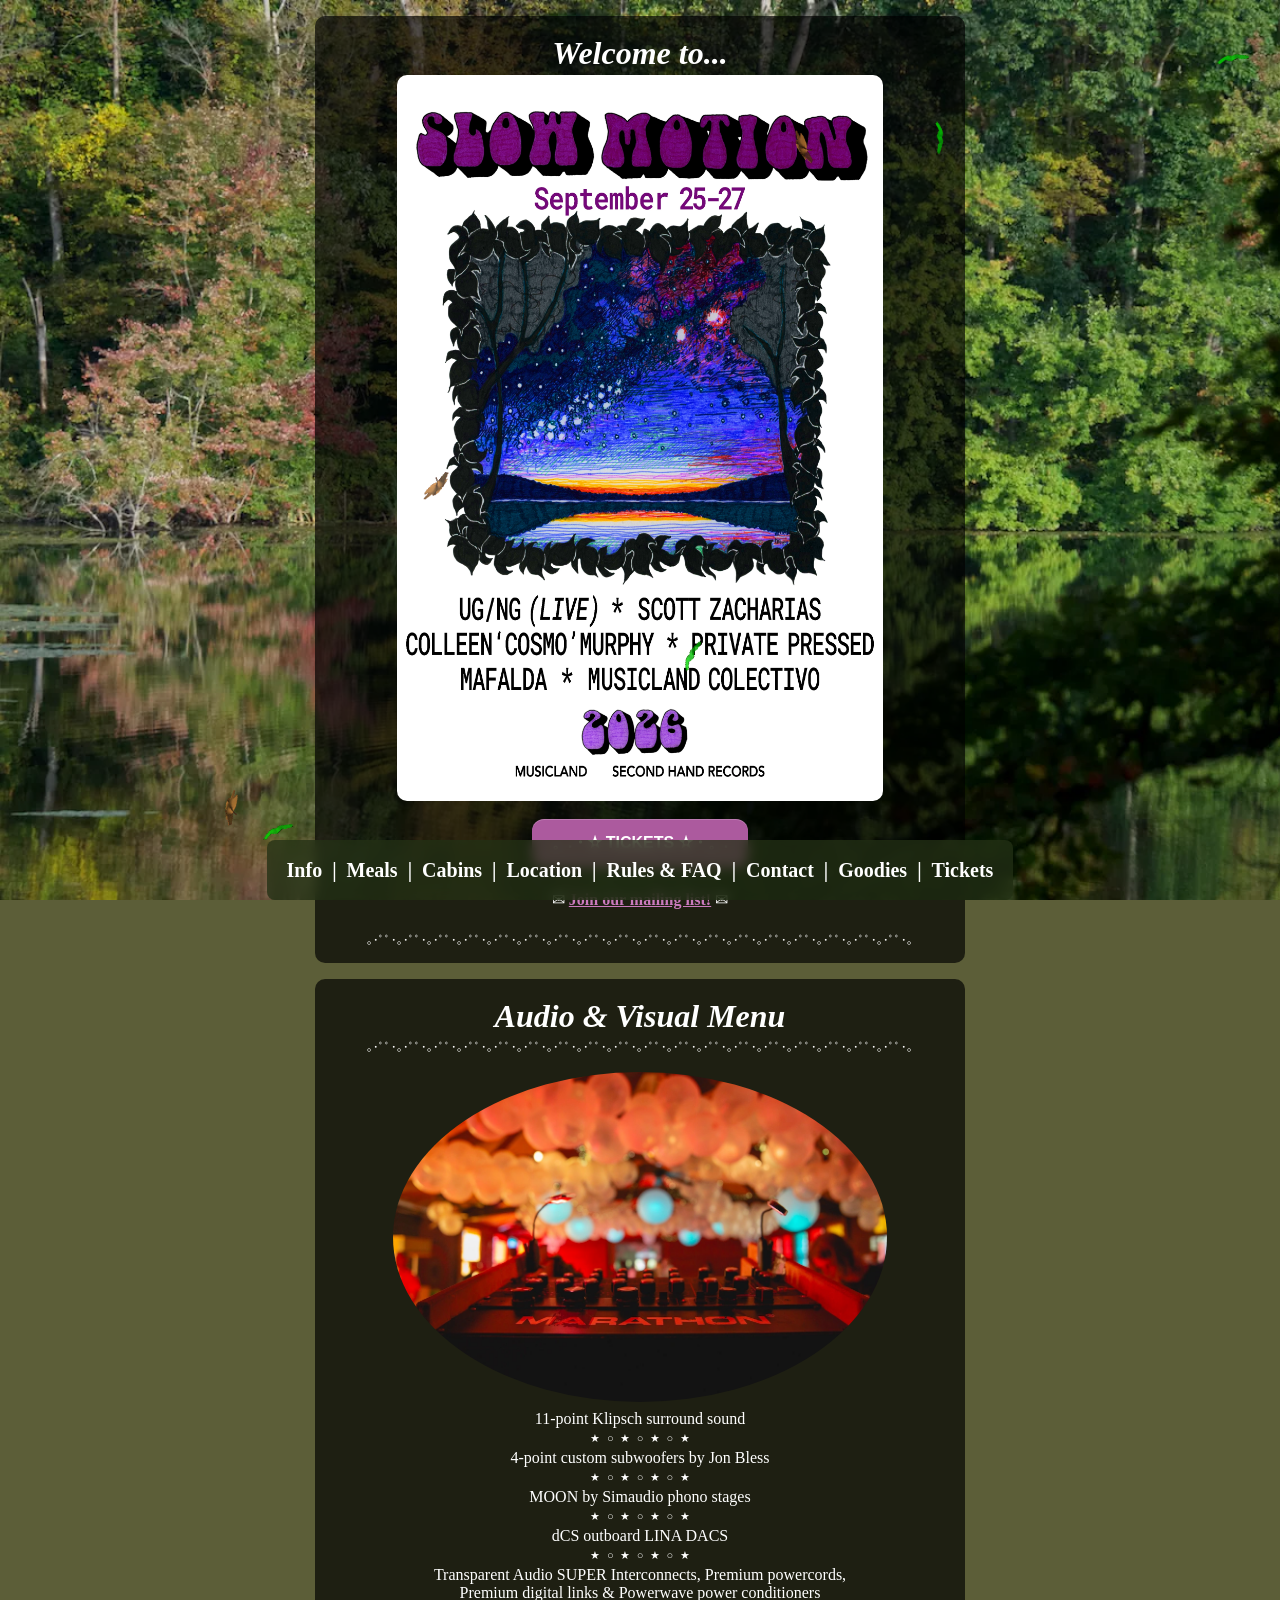
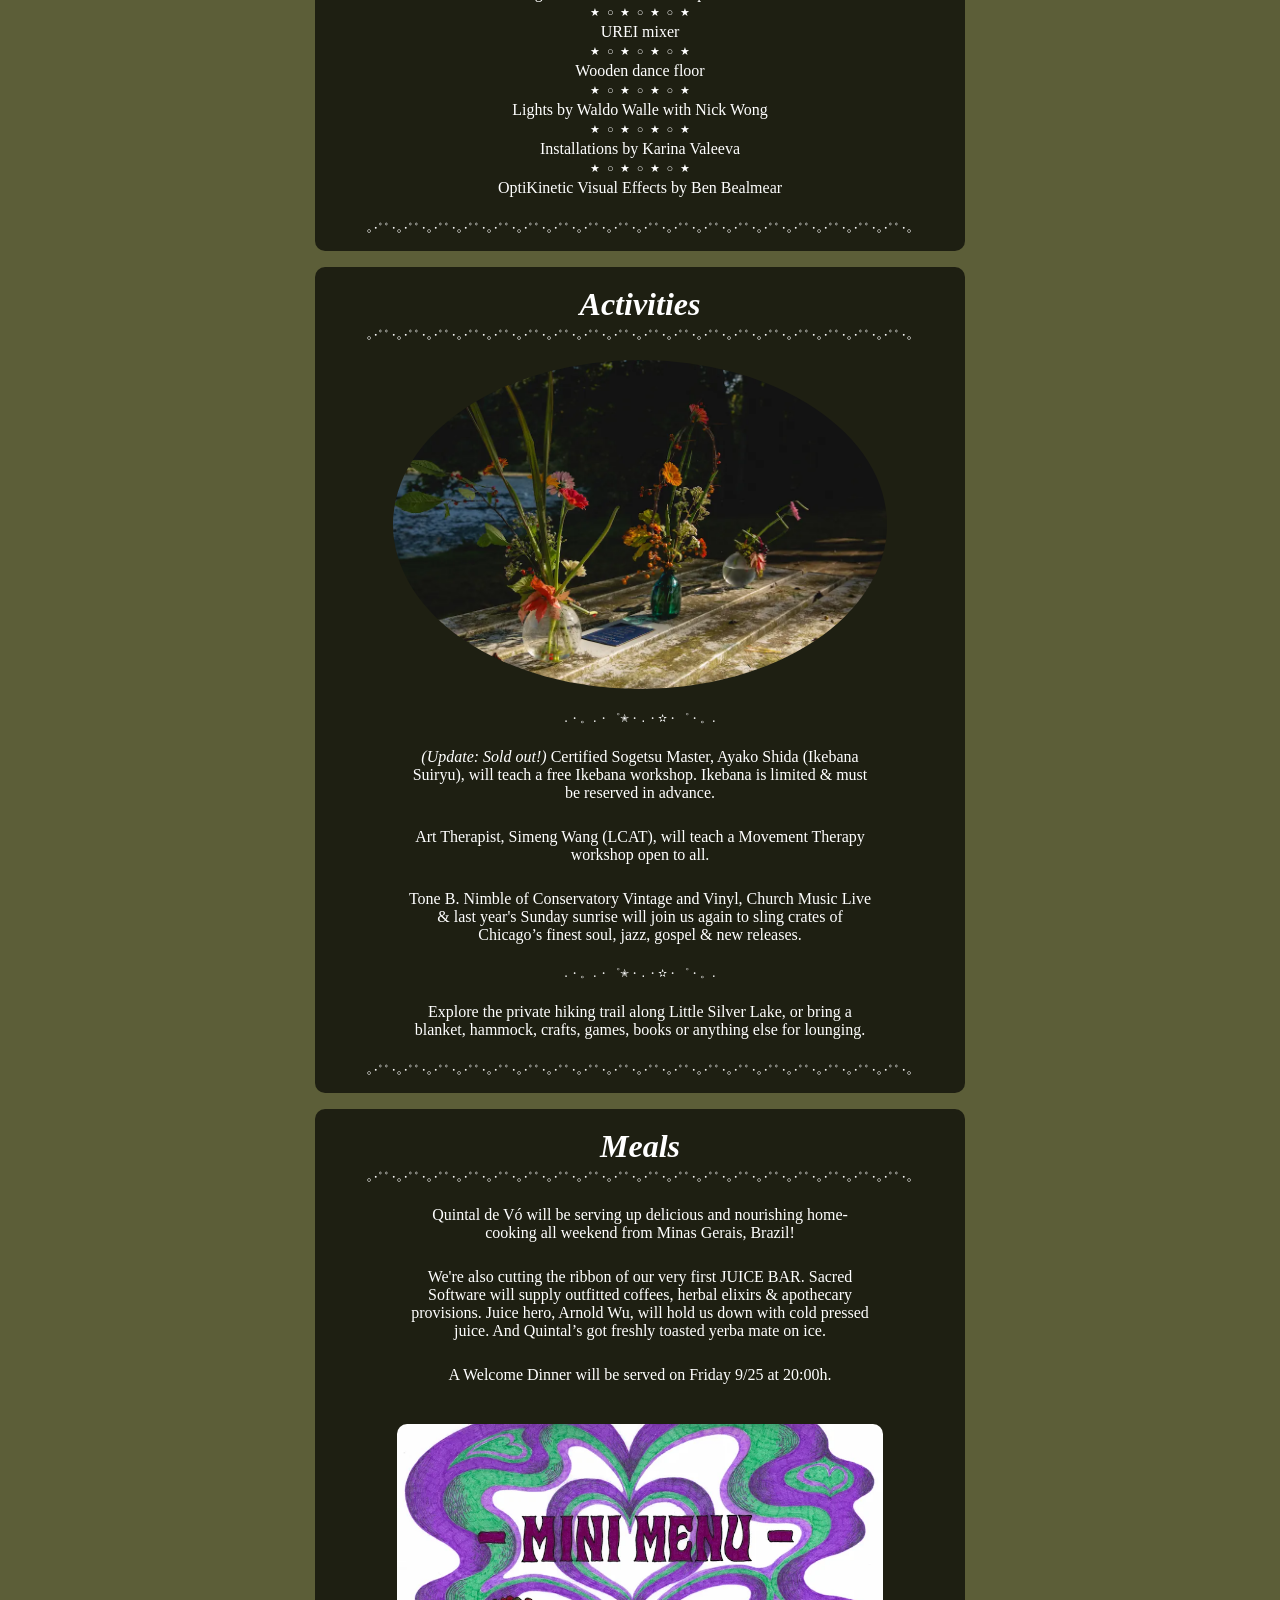
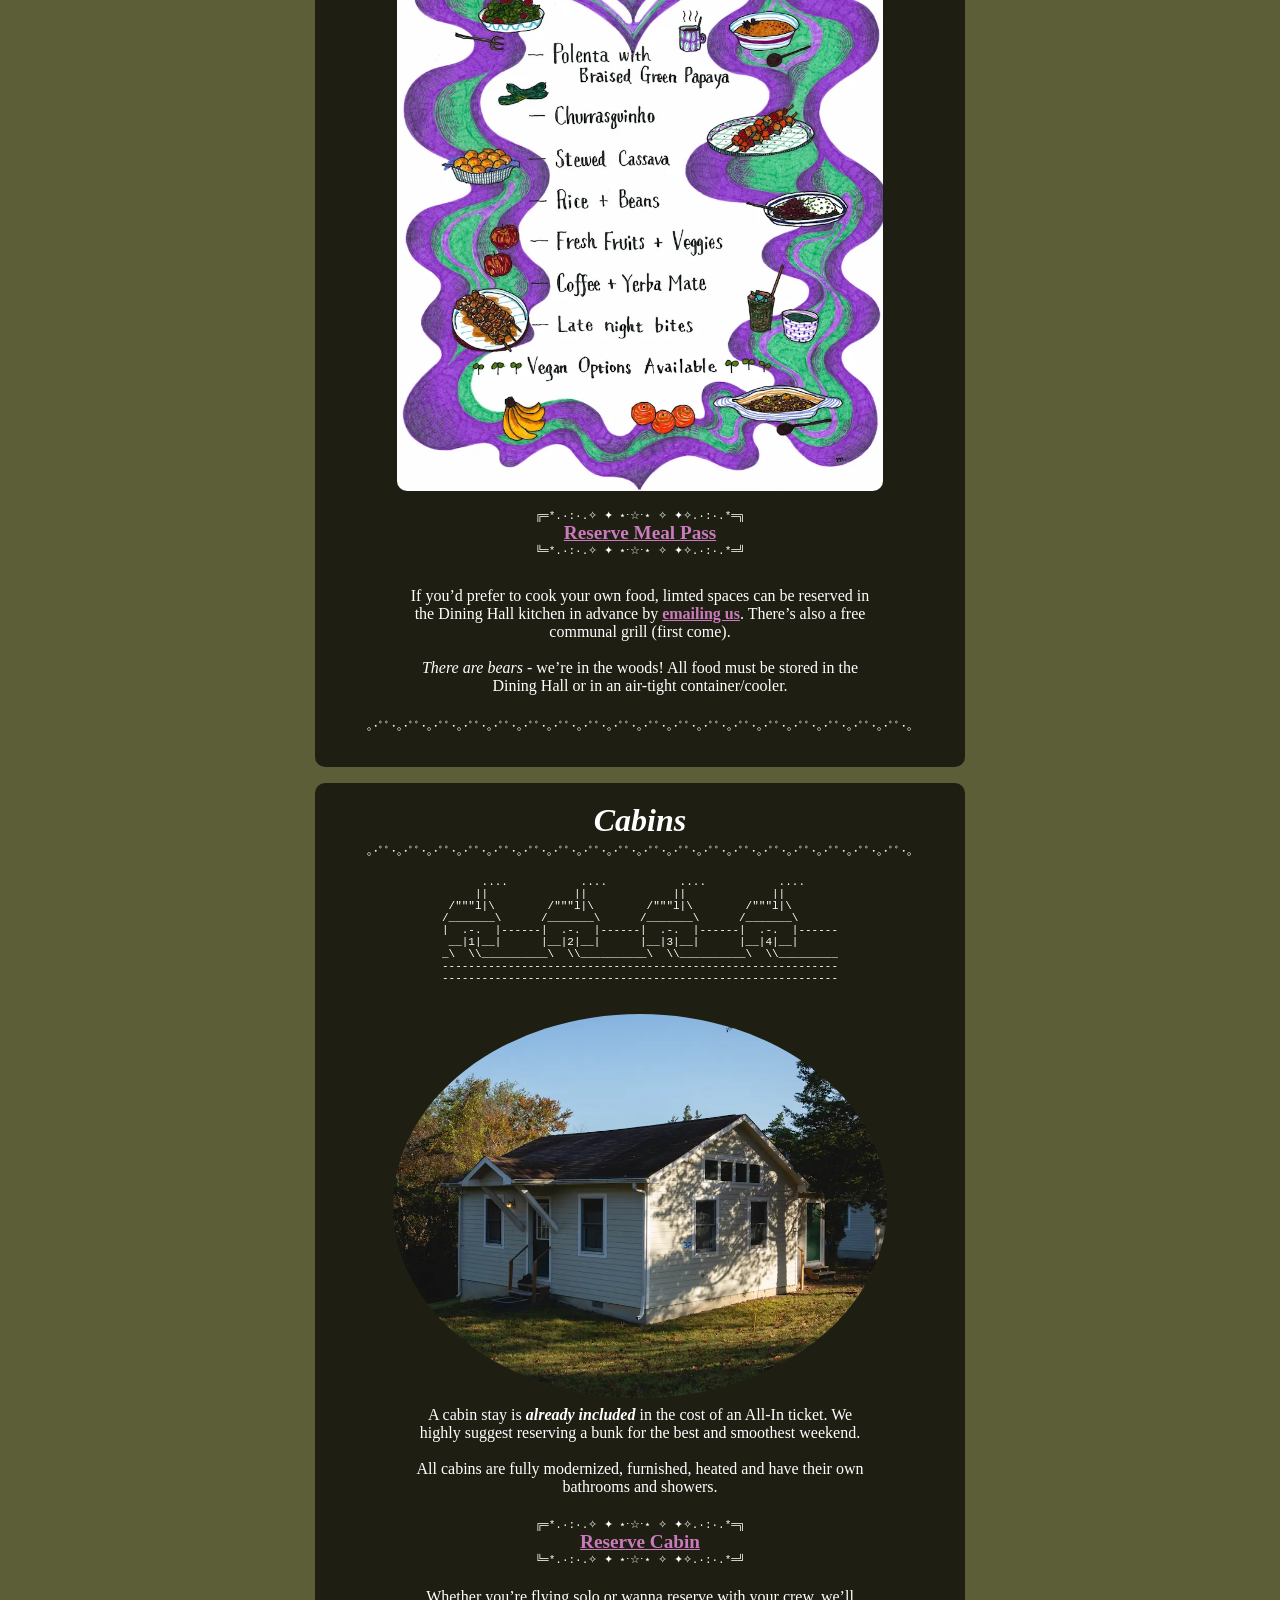
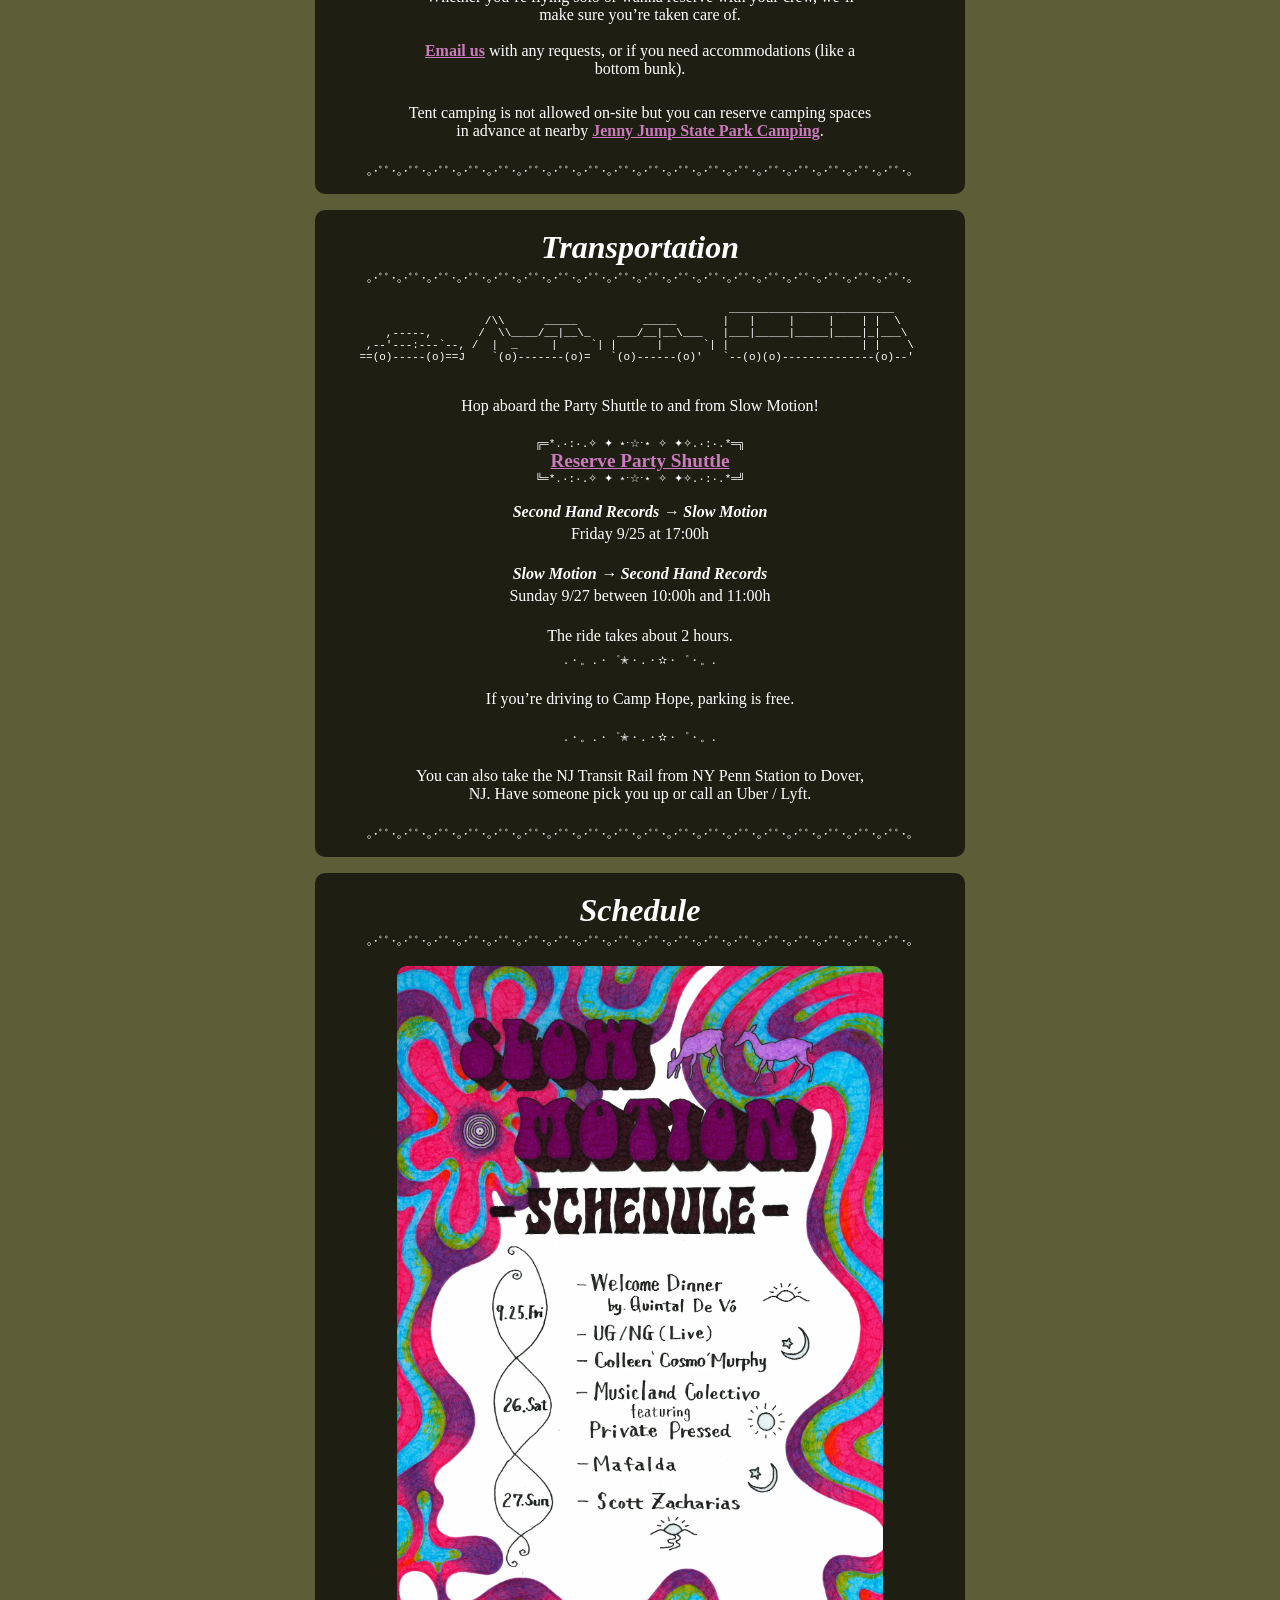
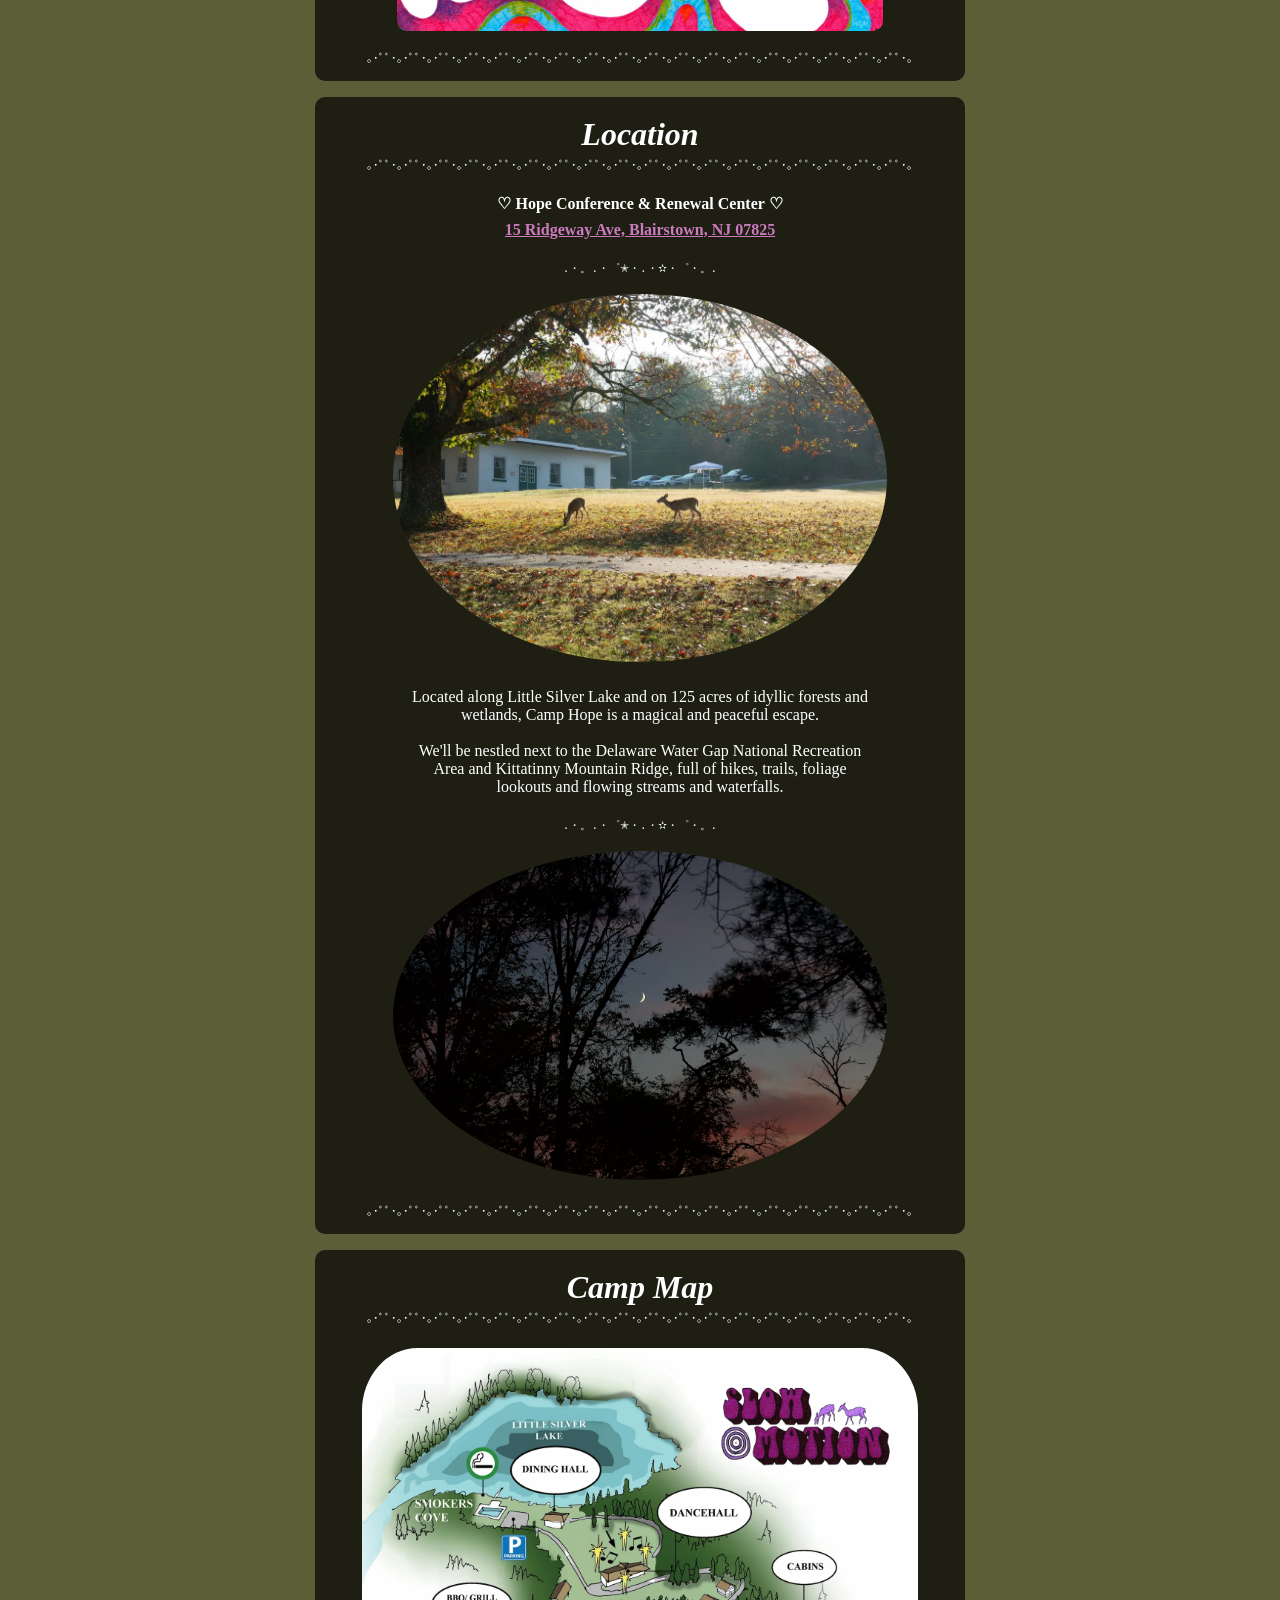
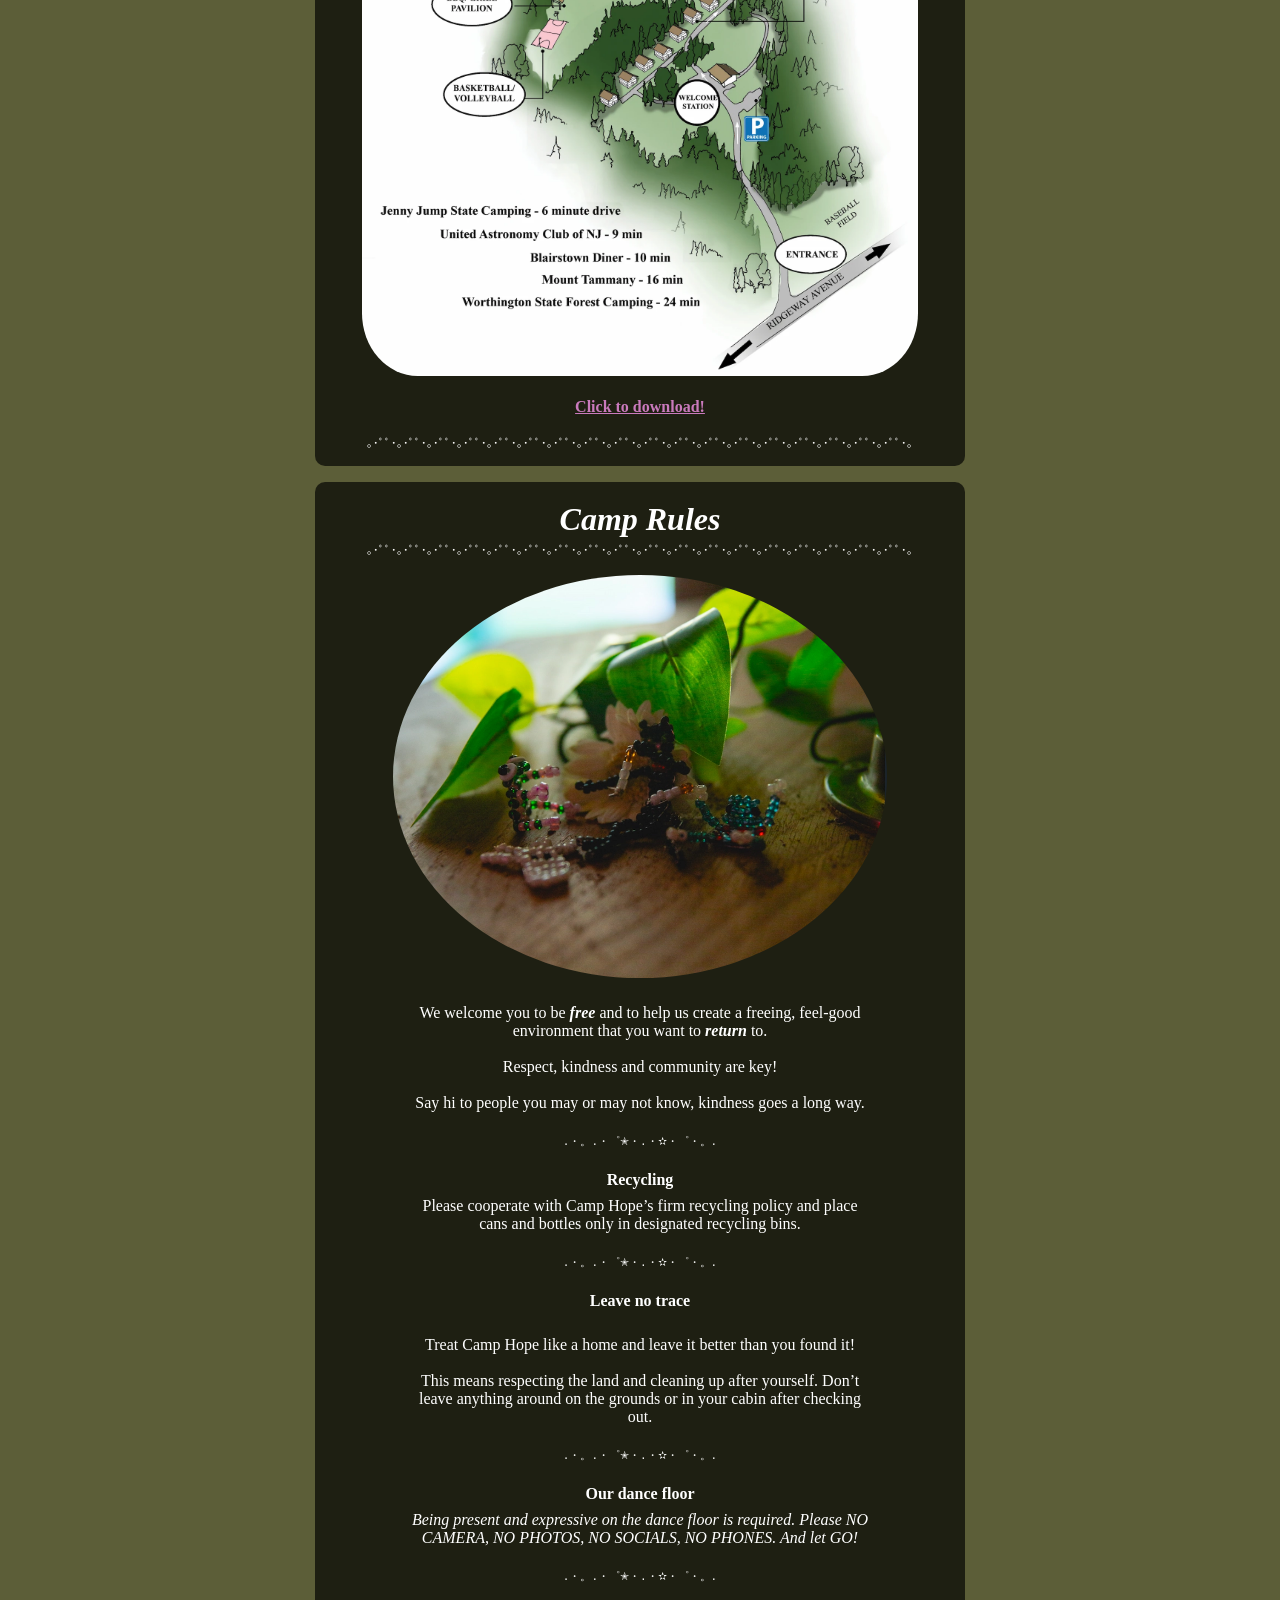
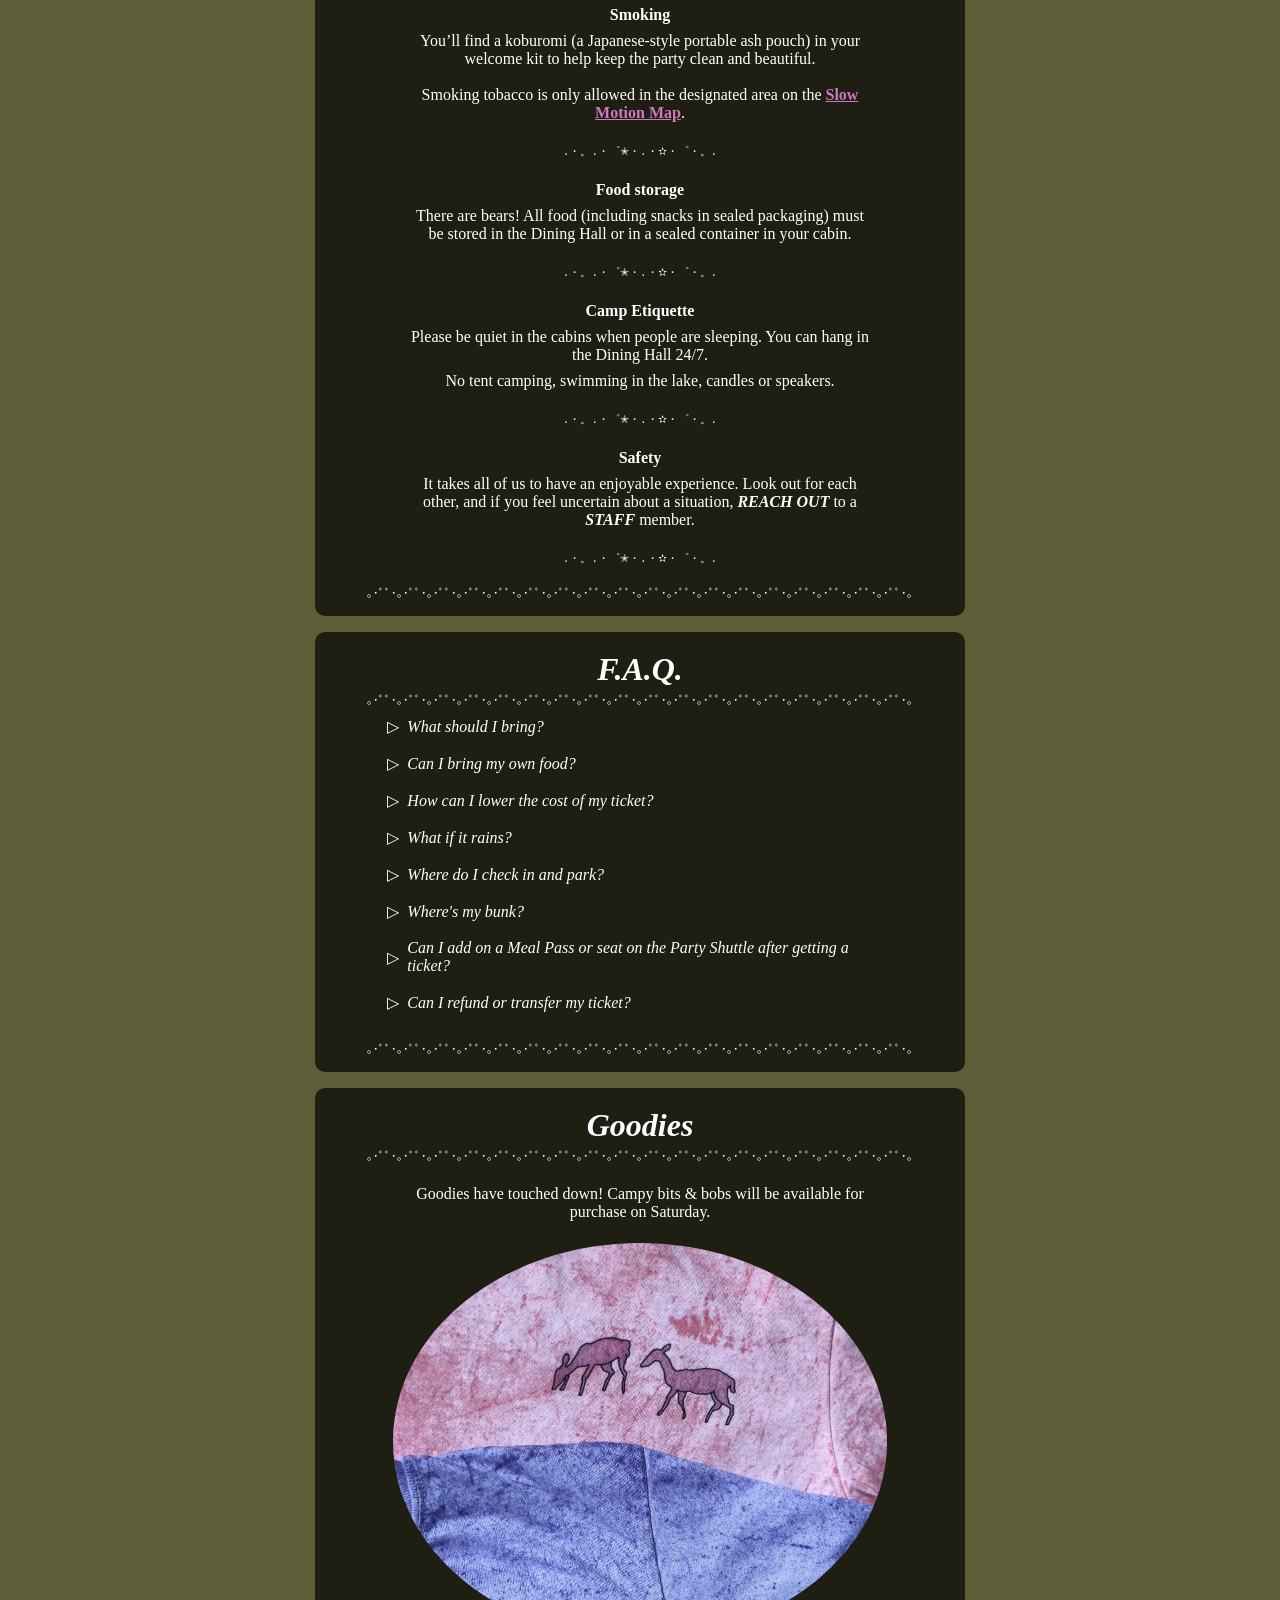
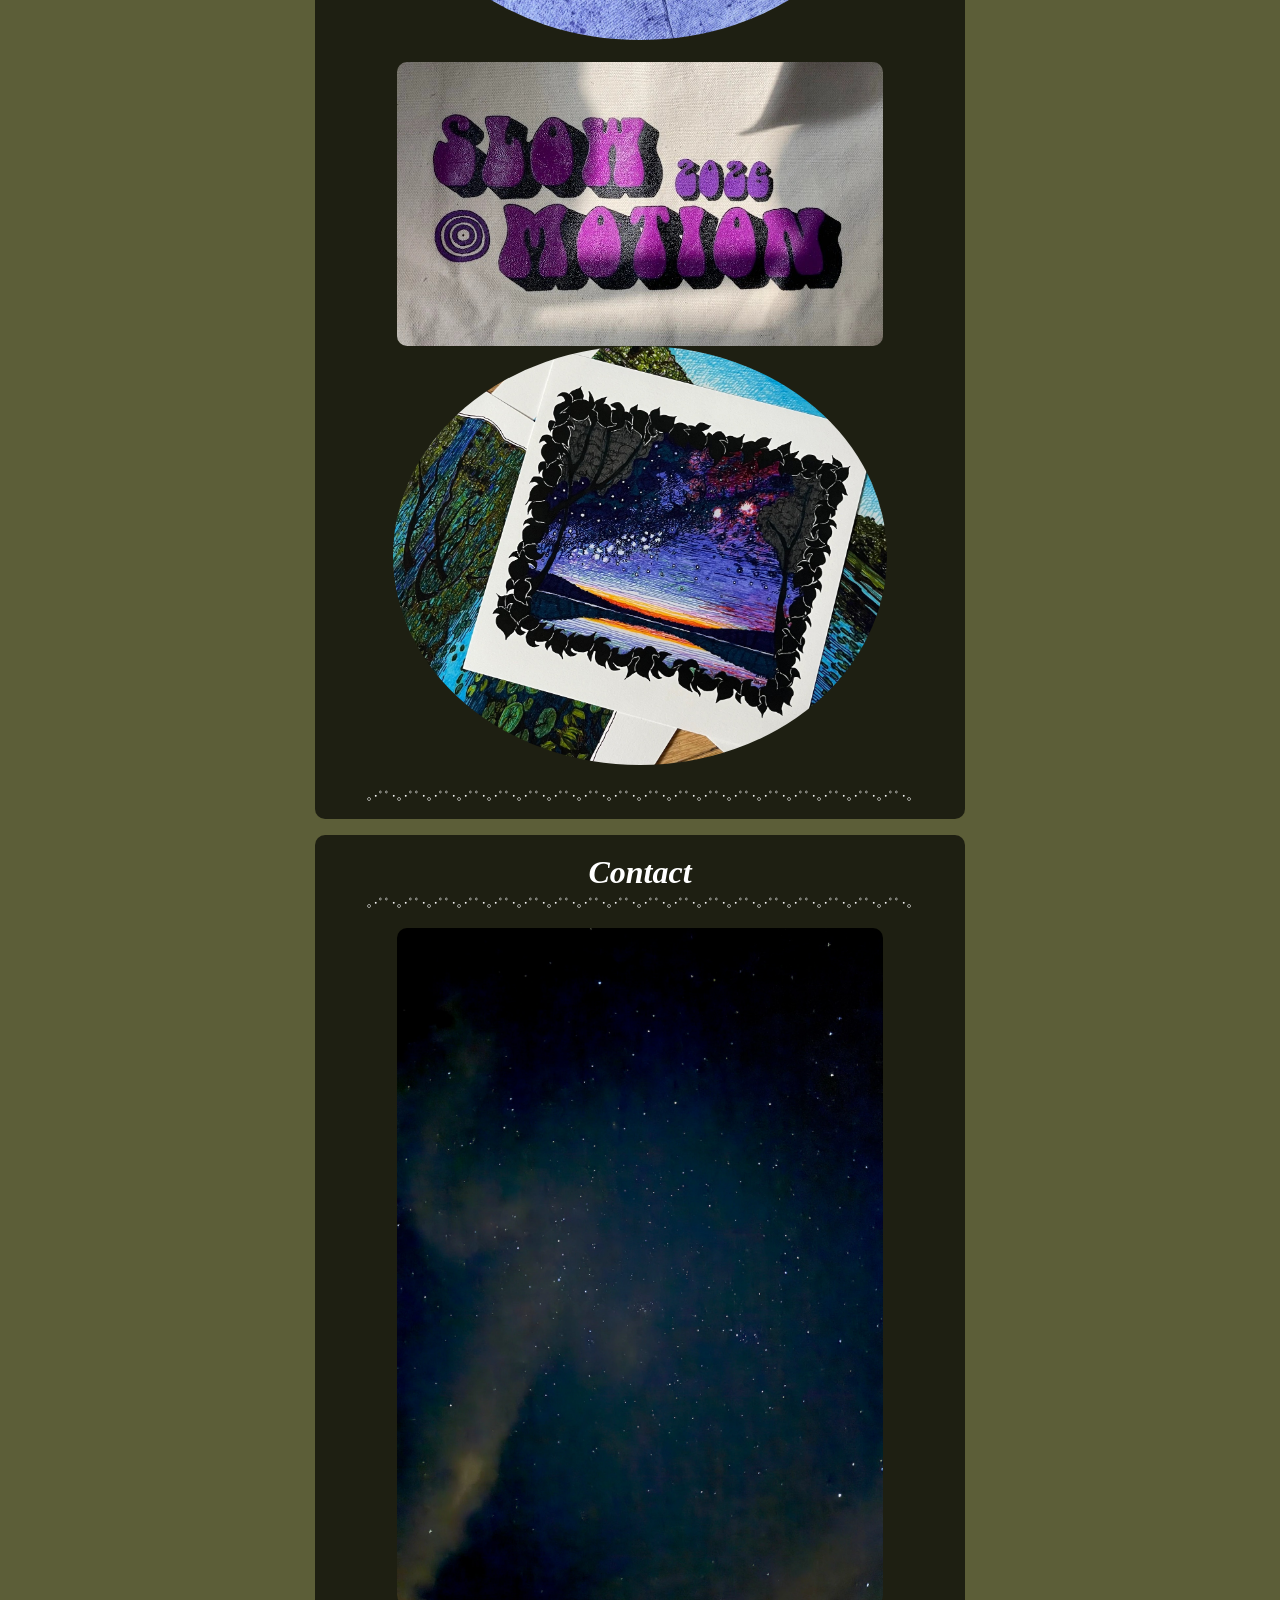
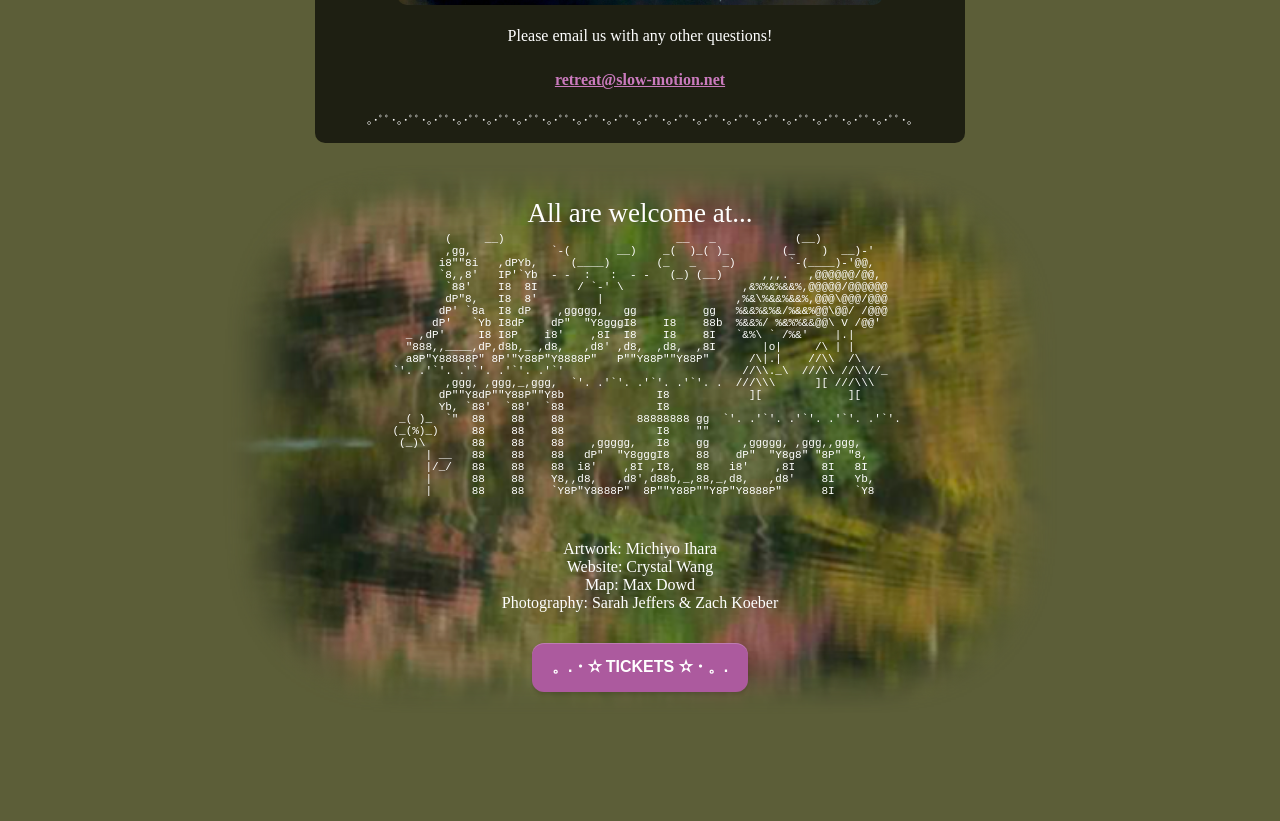
==== commit 4dc4b29c: "Hats remove Removed some images and added a new rounded image for prints." ====
--- a/index.html
+++ b/index.html
@@ -532,17 +532,12 @@
             <img src="assets/merch_shirts.webp" alt="shirts">
         </div>
         <br/>
-        <div class="heroImage">
-            <img src="assets/merch_hats.webp" alt="hats">
-        </div>
-        <br/>
-        <div class="roundedImage">
+      <div class="heroImage">
+            <img src="assets/merch_bags.webp" alt="bags">
+        </div>
+       <div class="roundedImage">
         <img src="assets/merch_prints.webp" alt="prints">
       </div>
-        <br/>
-      <div class="heroImage">
-            <img src="assets/merch_bags.webp" alt="bags">
-        </div>
       <br/>
 
         <pre class="wave">｡･ﾟﾟ･｡･ﾟﾟ･｡･ﾟﾟ･｡･ﾟﾟ･｡･ﾟﾟ･｡･ﾟﾟ･｡･ﾟﾟ･｡･ﾟﾟ･｡･ﾟﾟ･｡･ﾟﾟ･｡･ﾟﾟ･｡･ﾟﾟ･｡･ﾟﾟ･｡･ﾟﾟ･｡･ﾟﾟ･｡･ﾟﾟ･｡･ﾟﾟ･｡･ﾟﾟ･｡</pre>
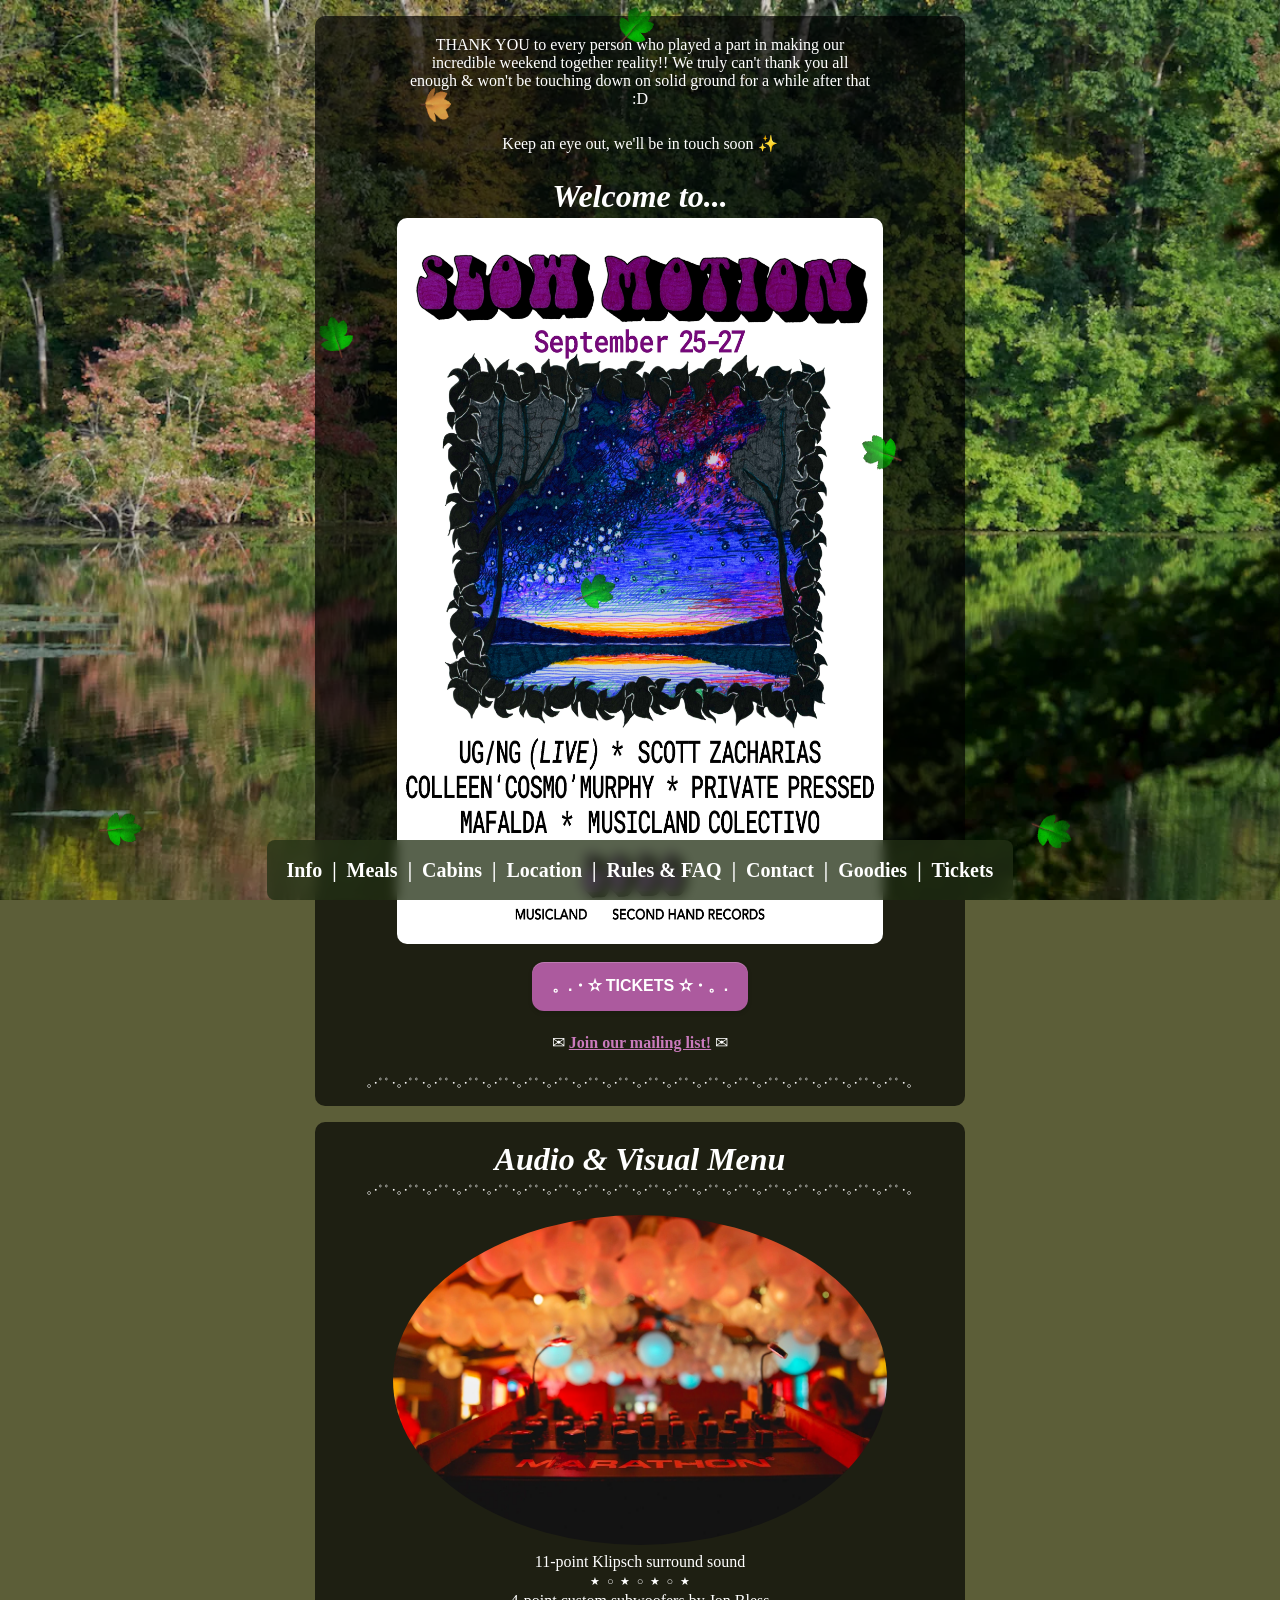
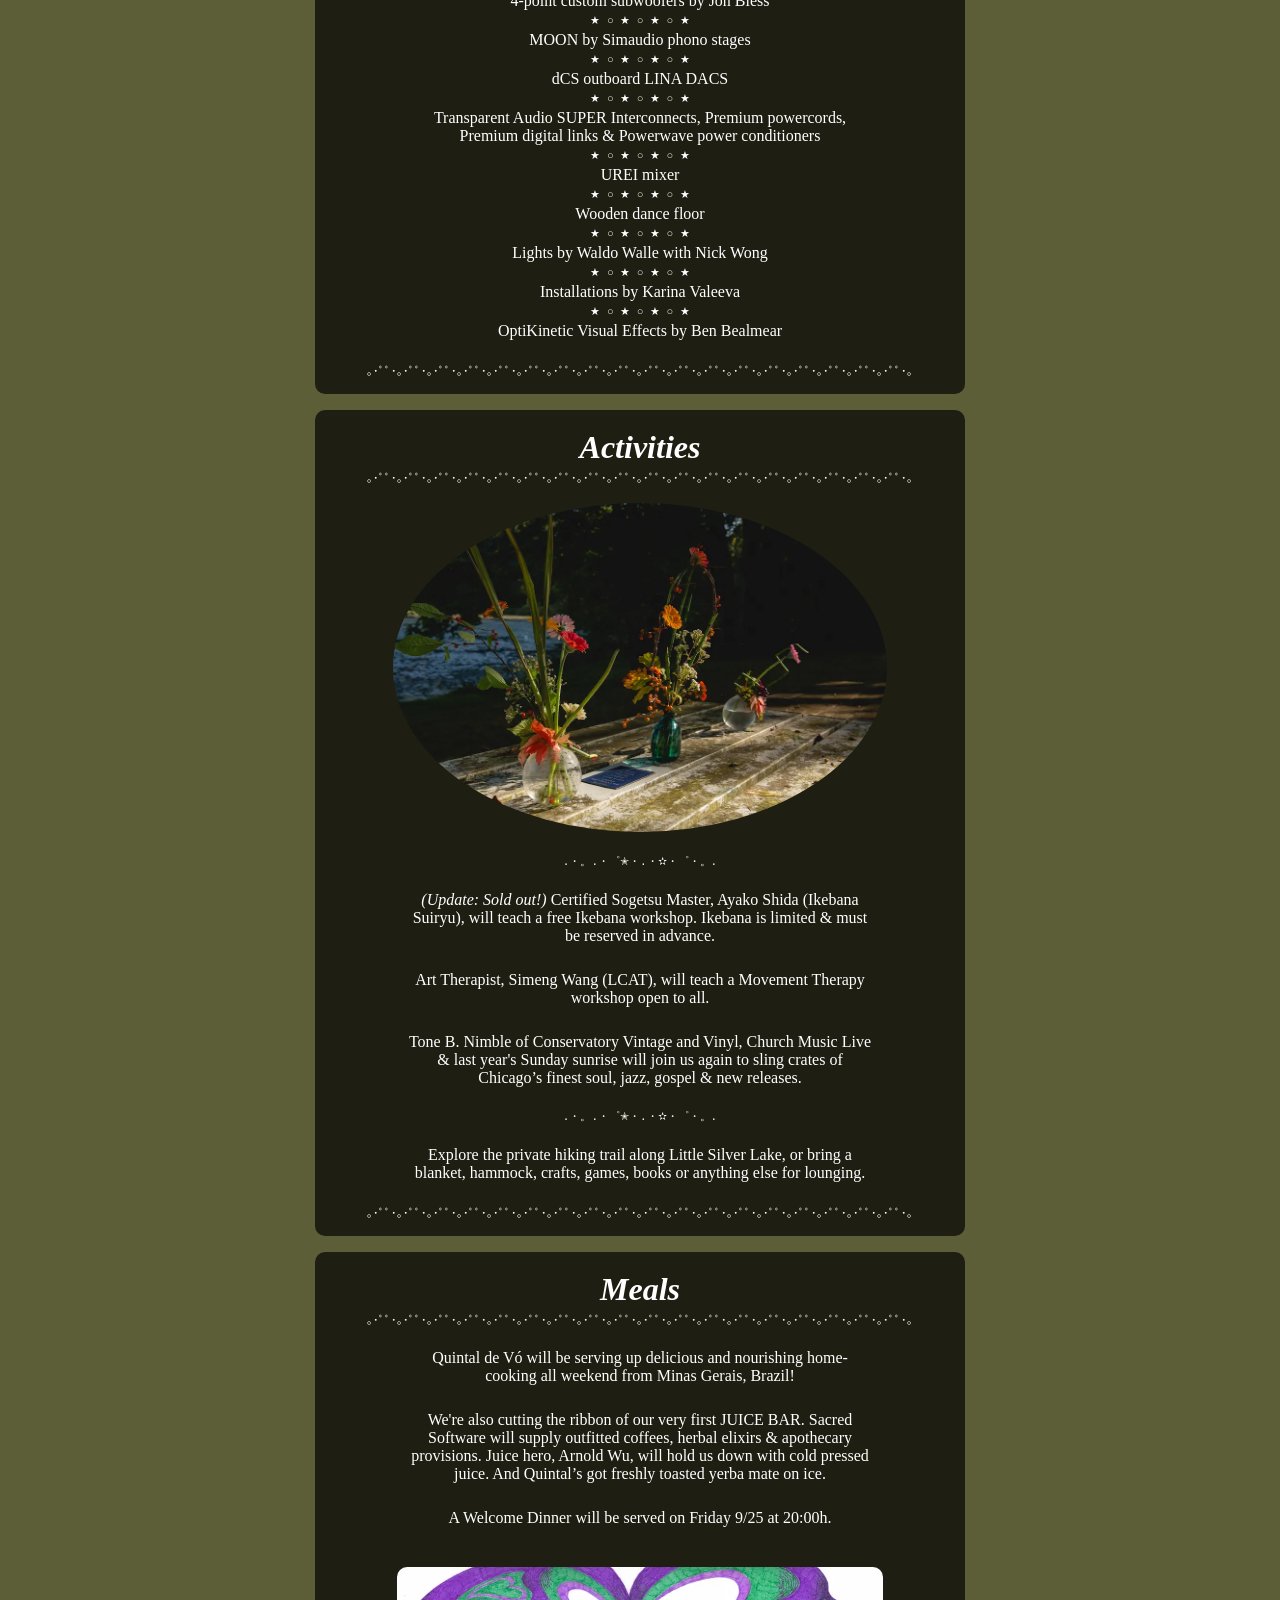
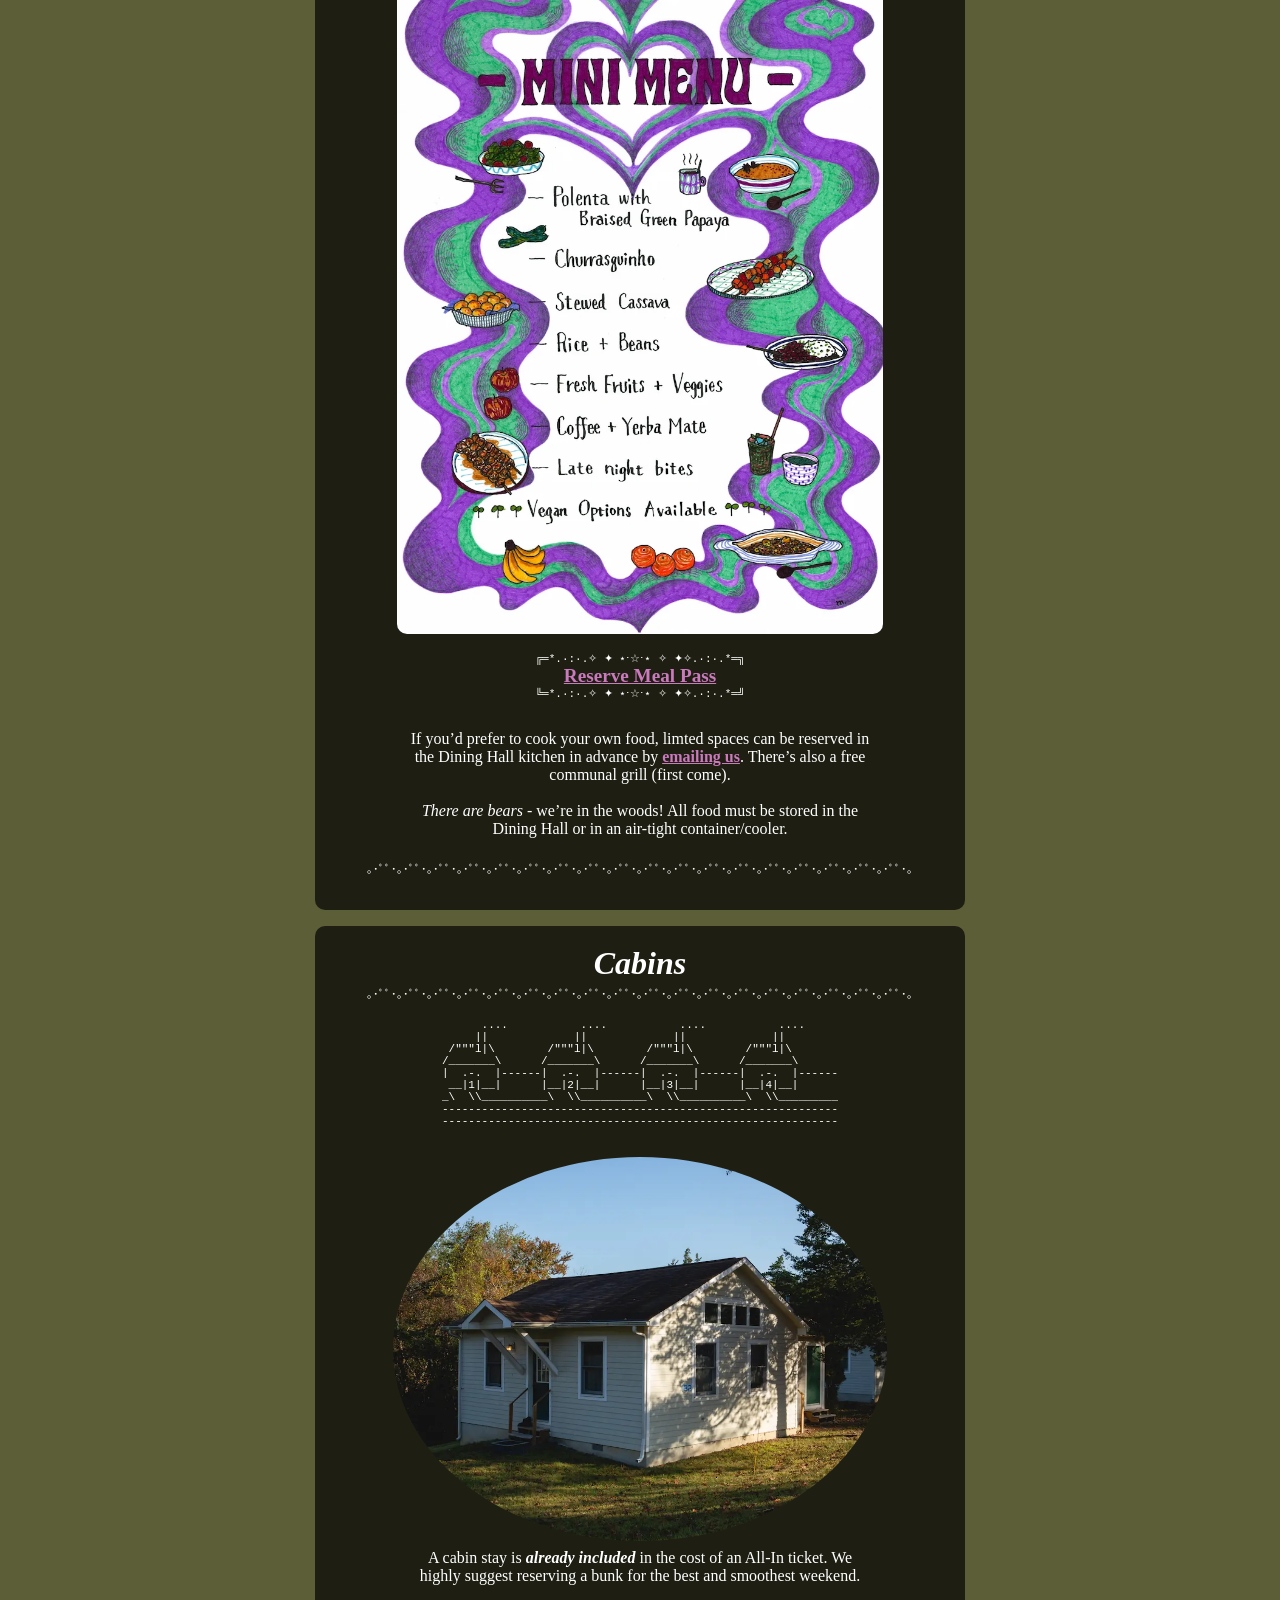
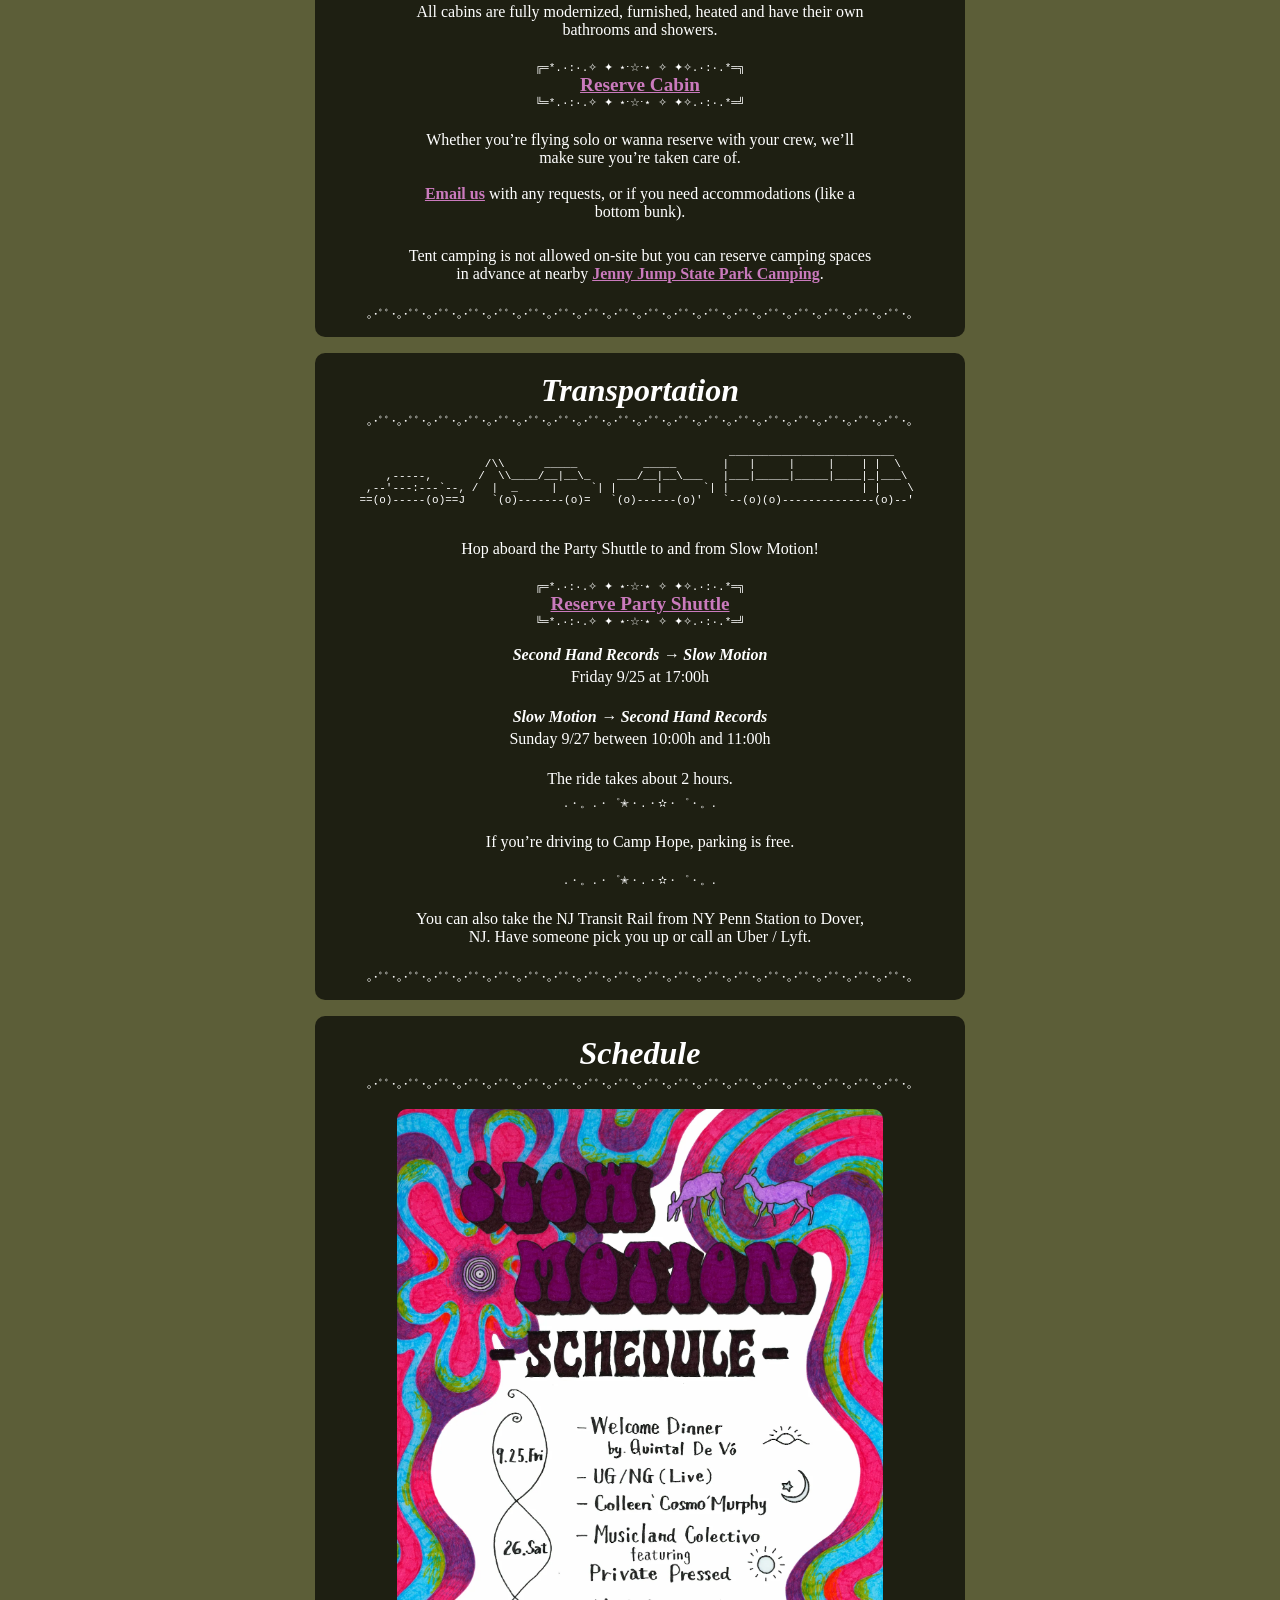
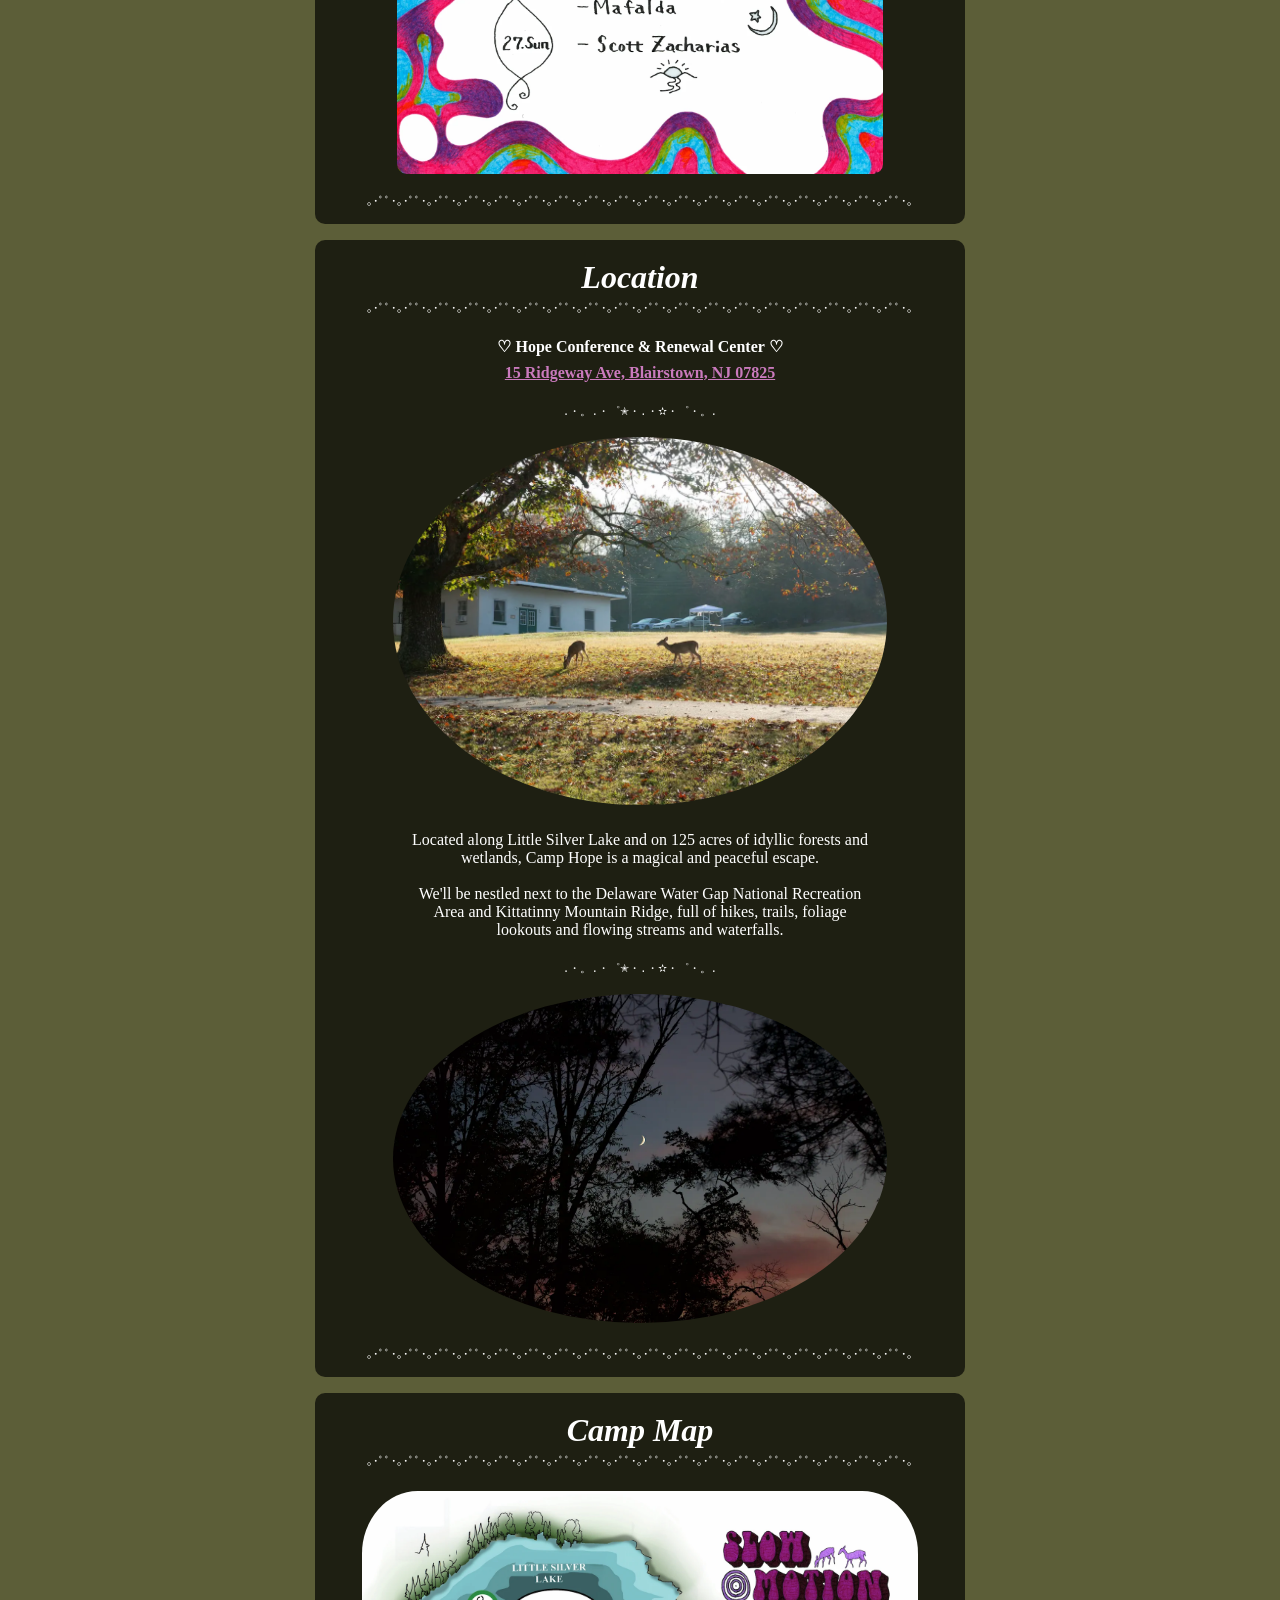
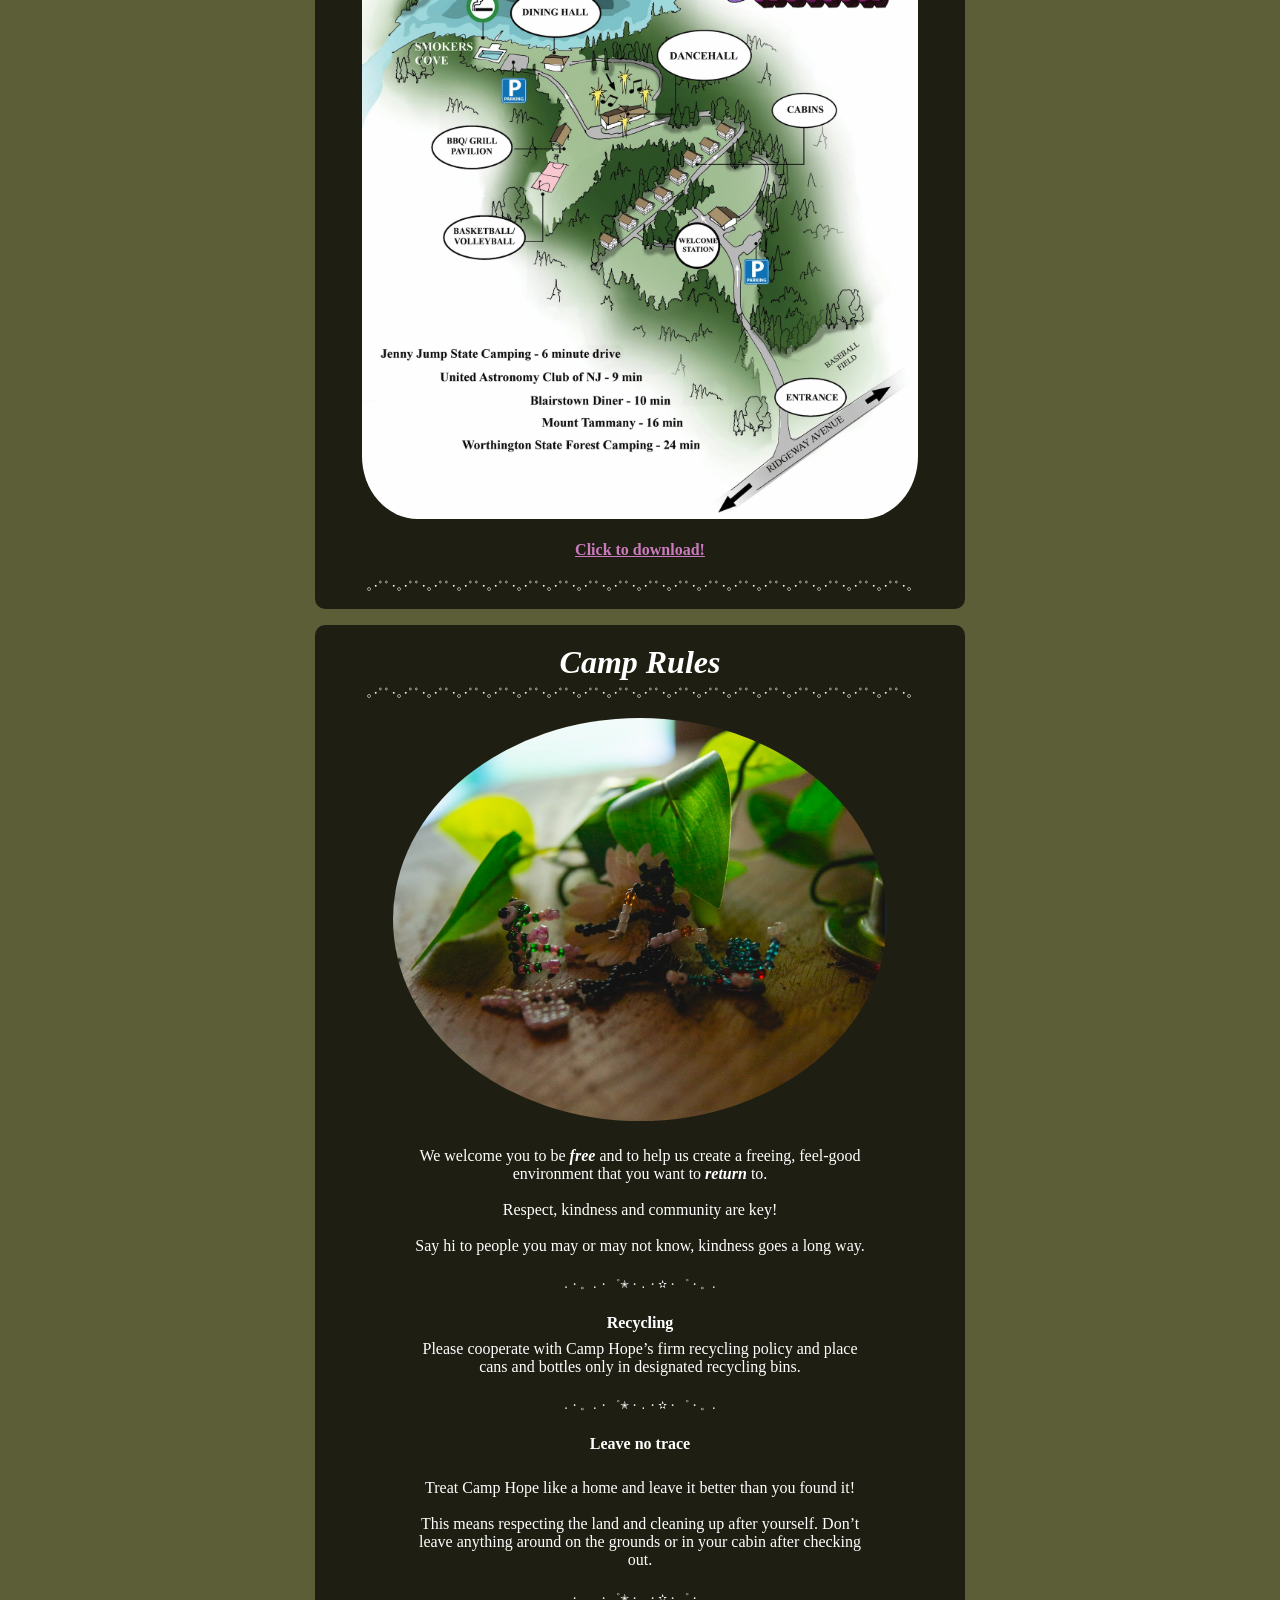
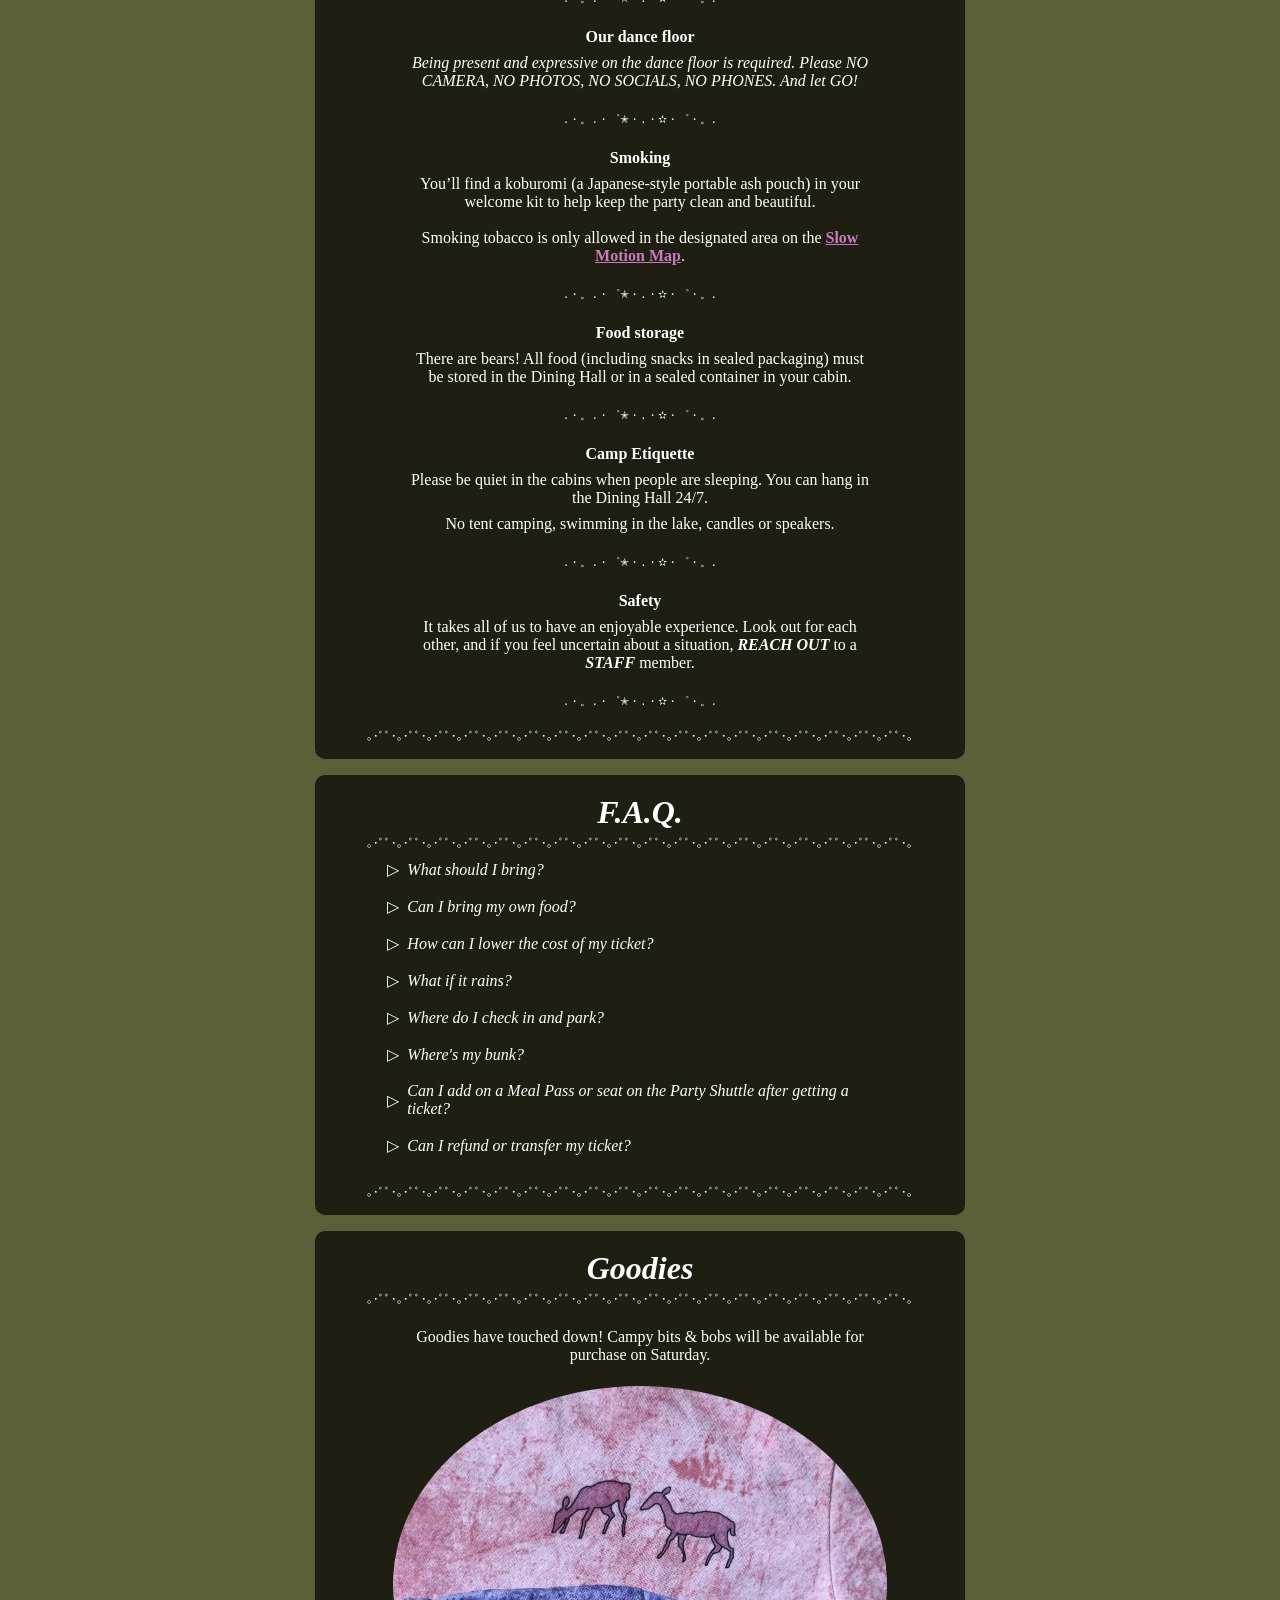
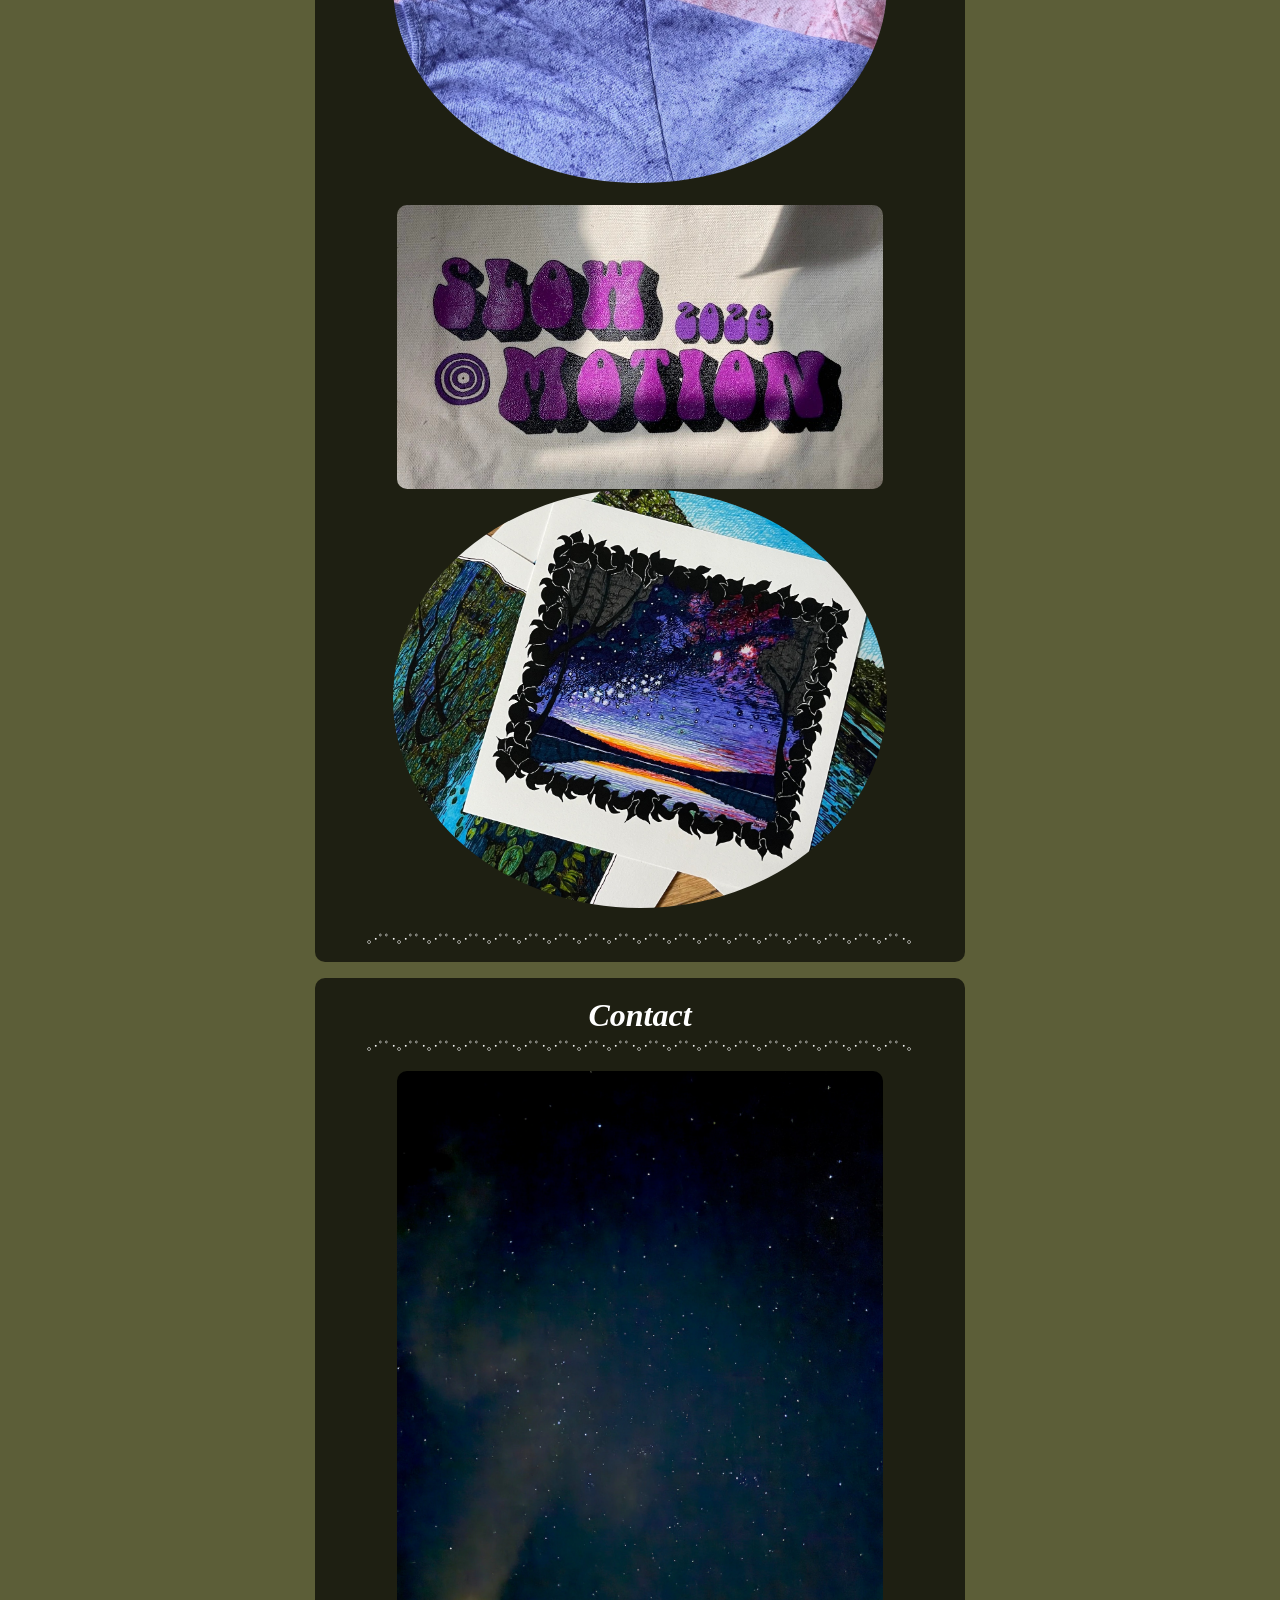
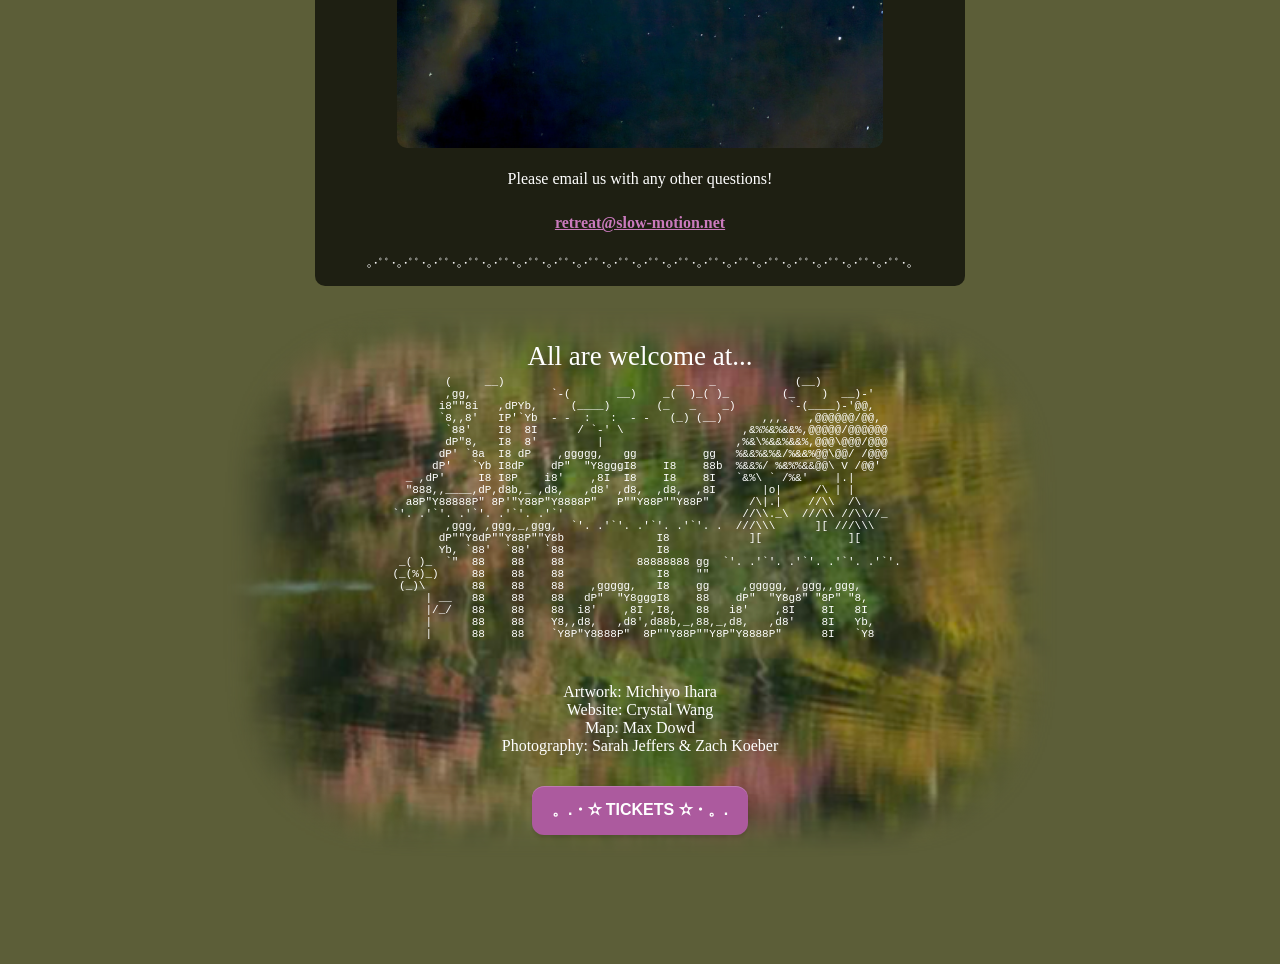
==== commit 79214863: "Thank You Added thank you message and future communication note." ====
--- a/index.html
+++ b/index.html
@@ -26,6 +26,10 @@
         <a href="#intro">Tickets</a>
     </nav>
     <div class="content" id="intro">
+      <p>THANK YOU to every person who played a part in making our incredible weekend together reality!! We truly can't thank you all enough & won't be touching down on solid ground for a while after that :D</p>
+      <br/>
+      <p>Keep an eye out, we'll be in touch soon ✨</p>
+      <br/>
       <h1>Welcome to...
       </h1>
 
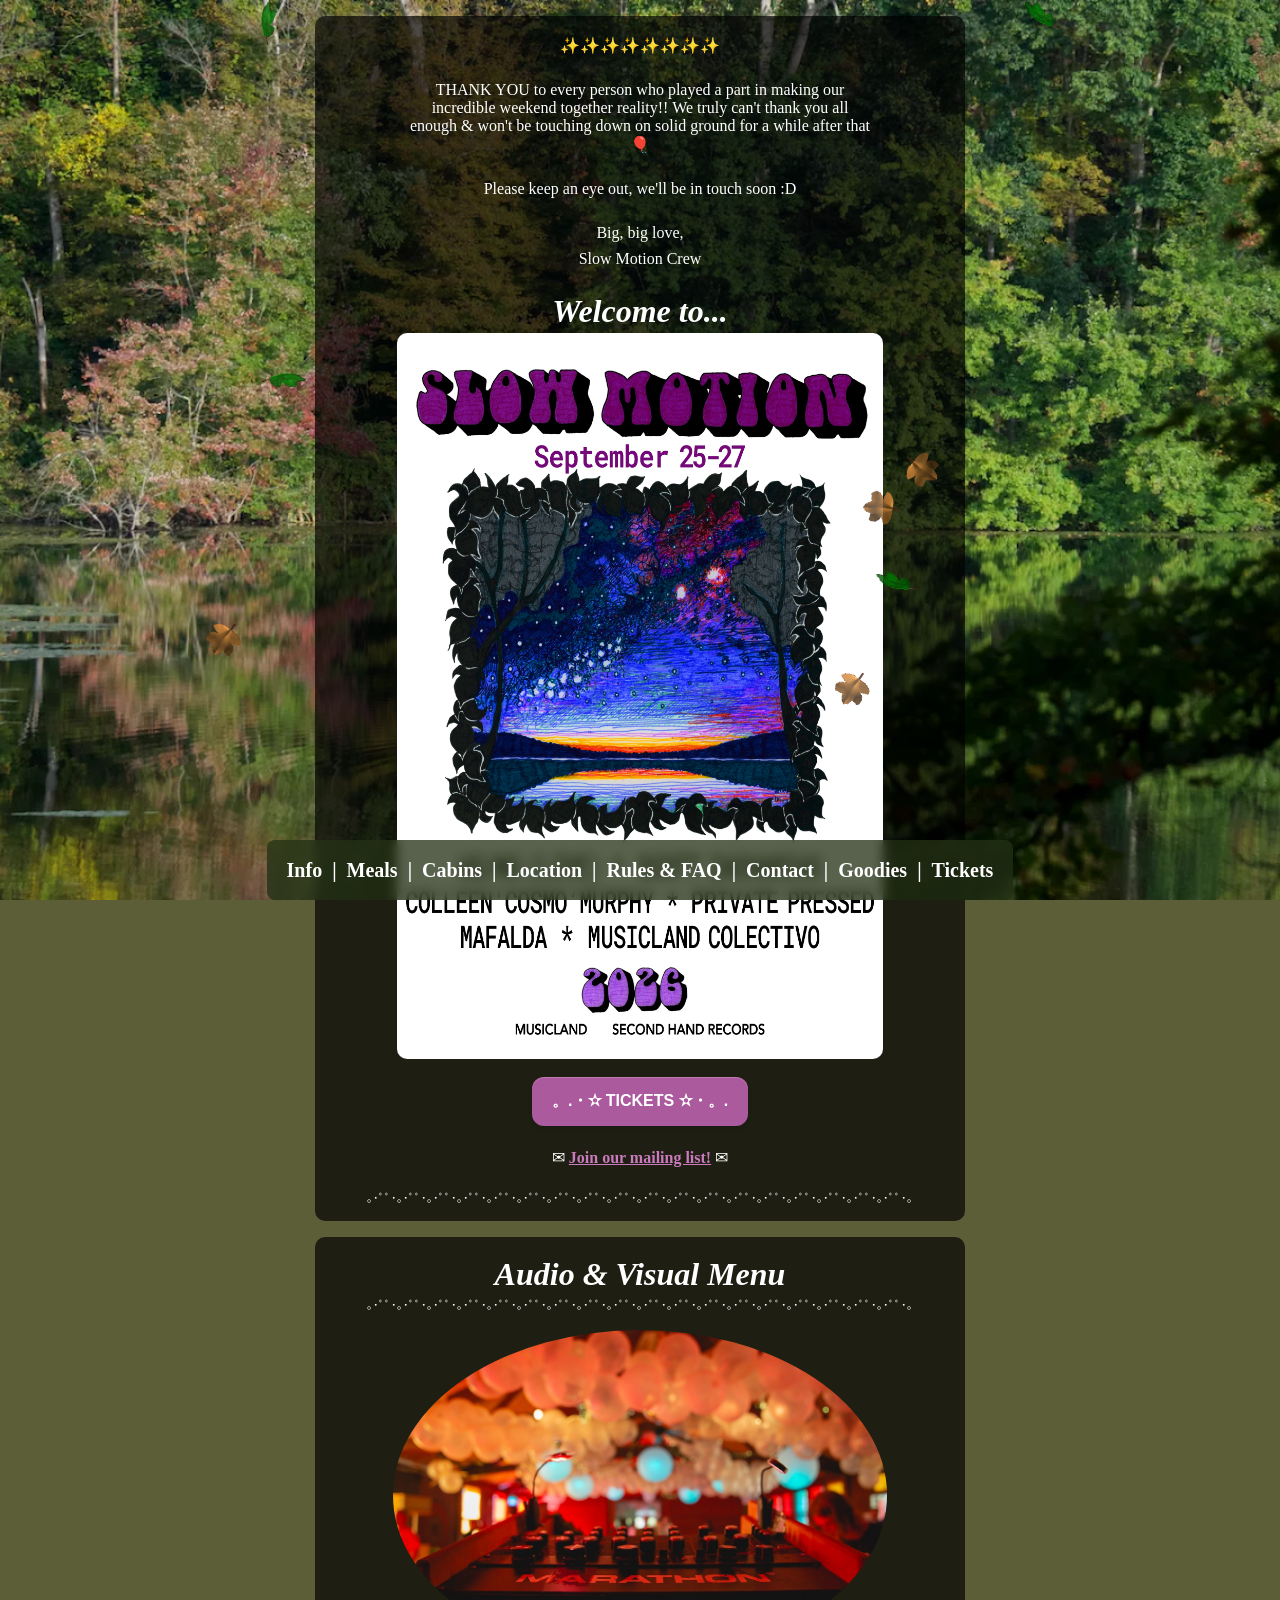
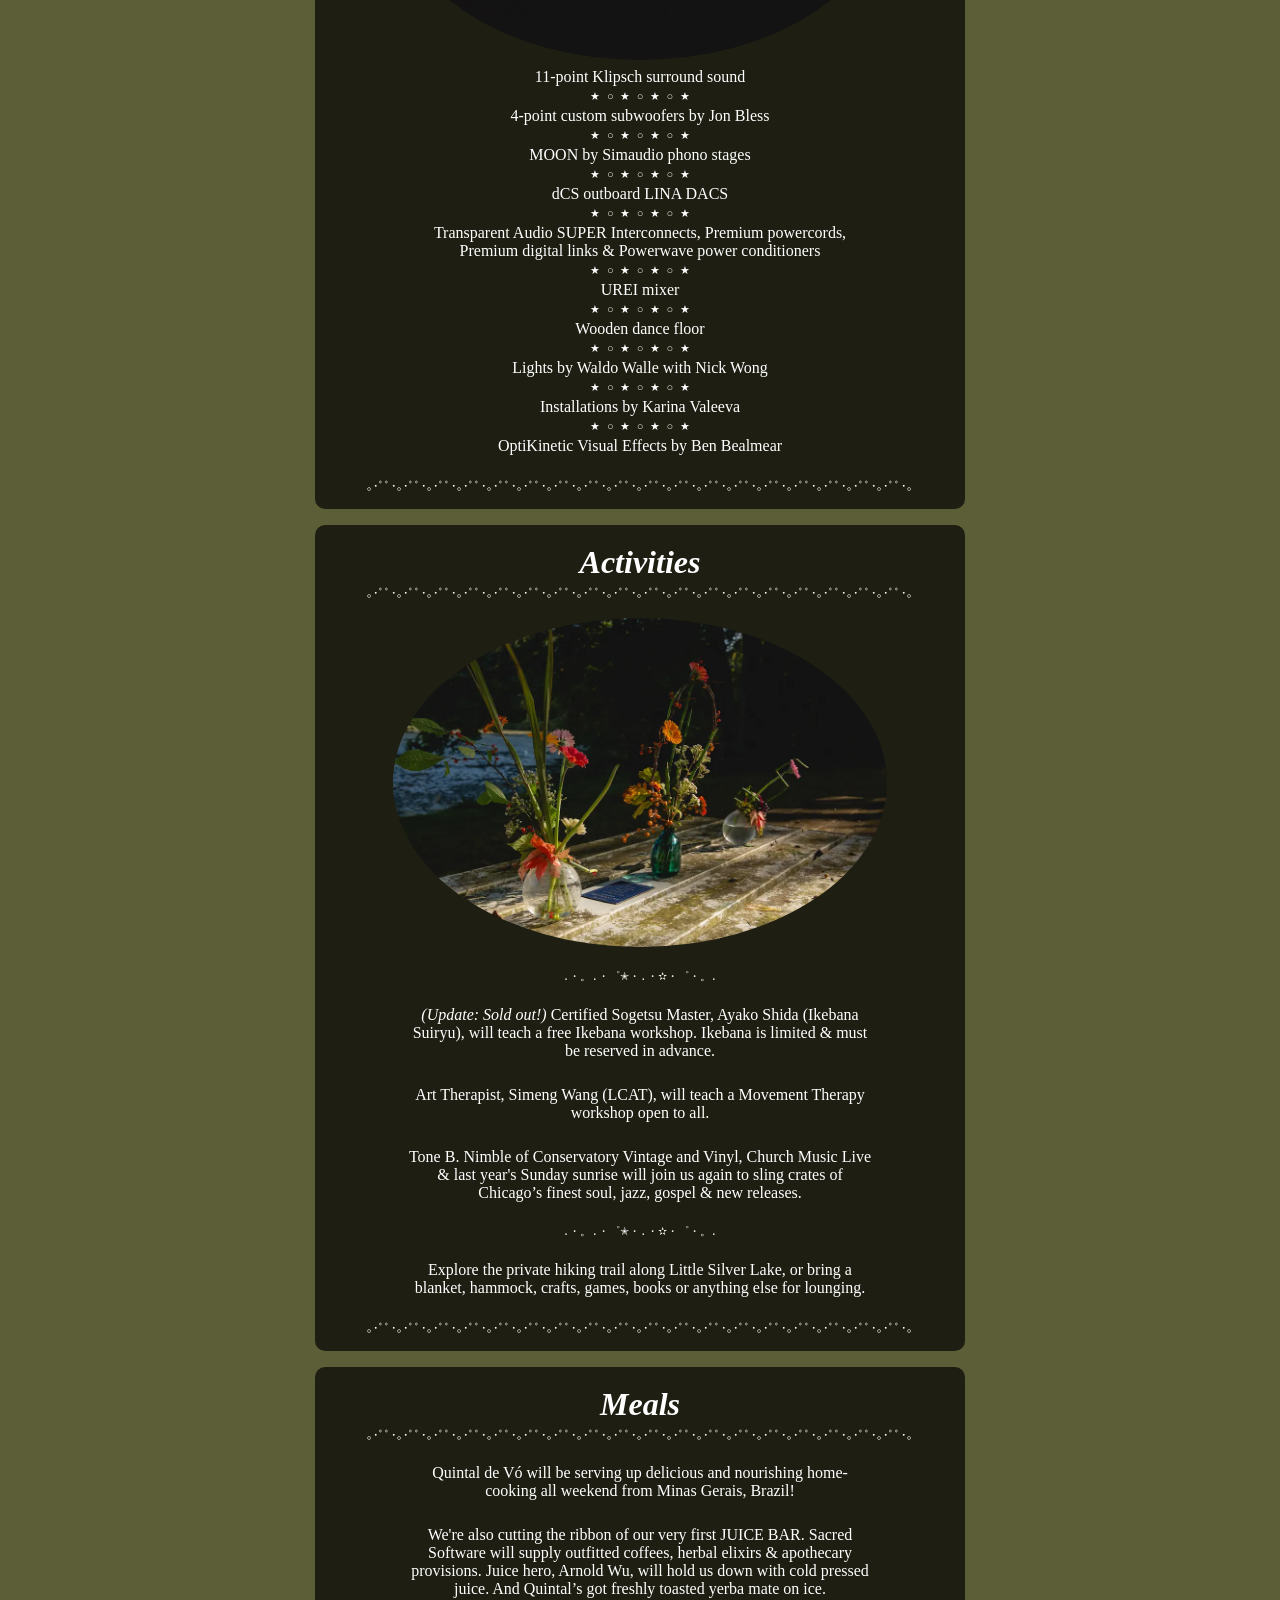
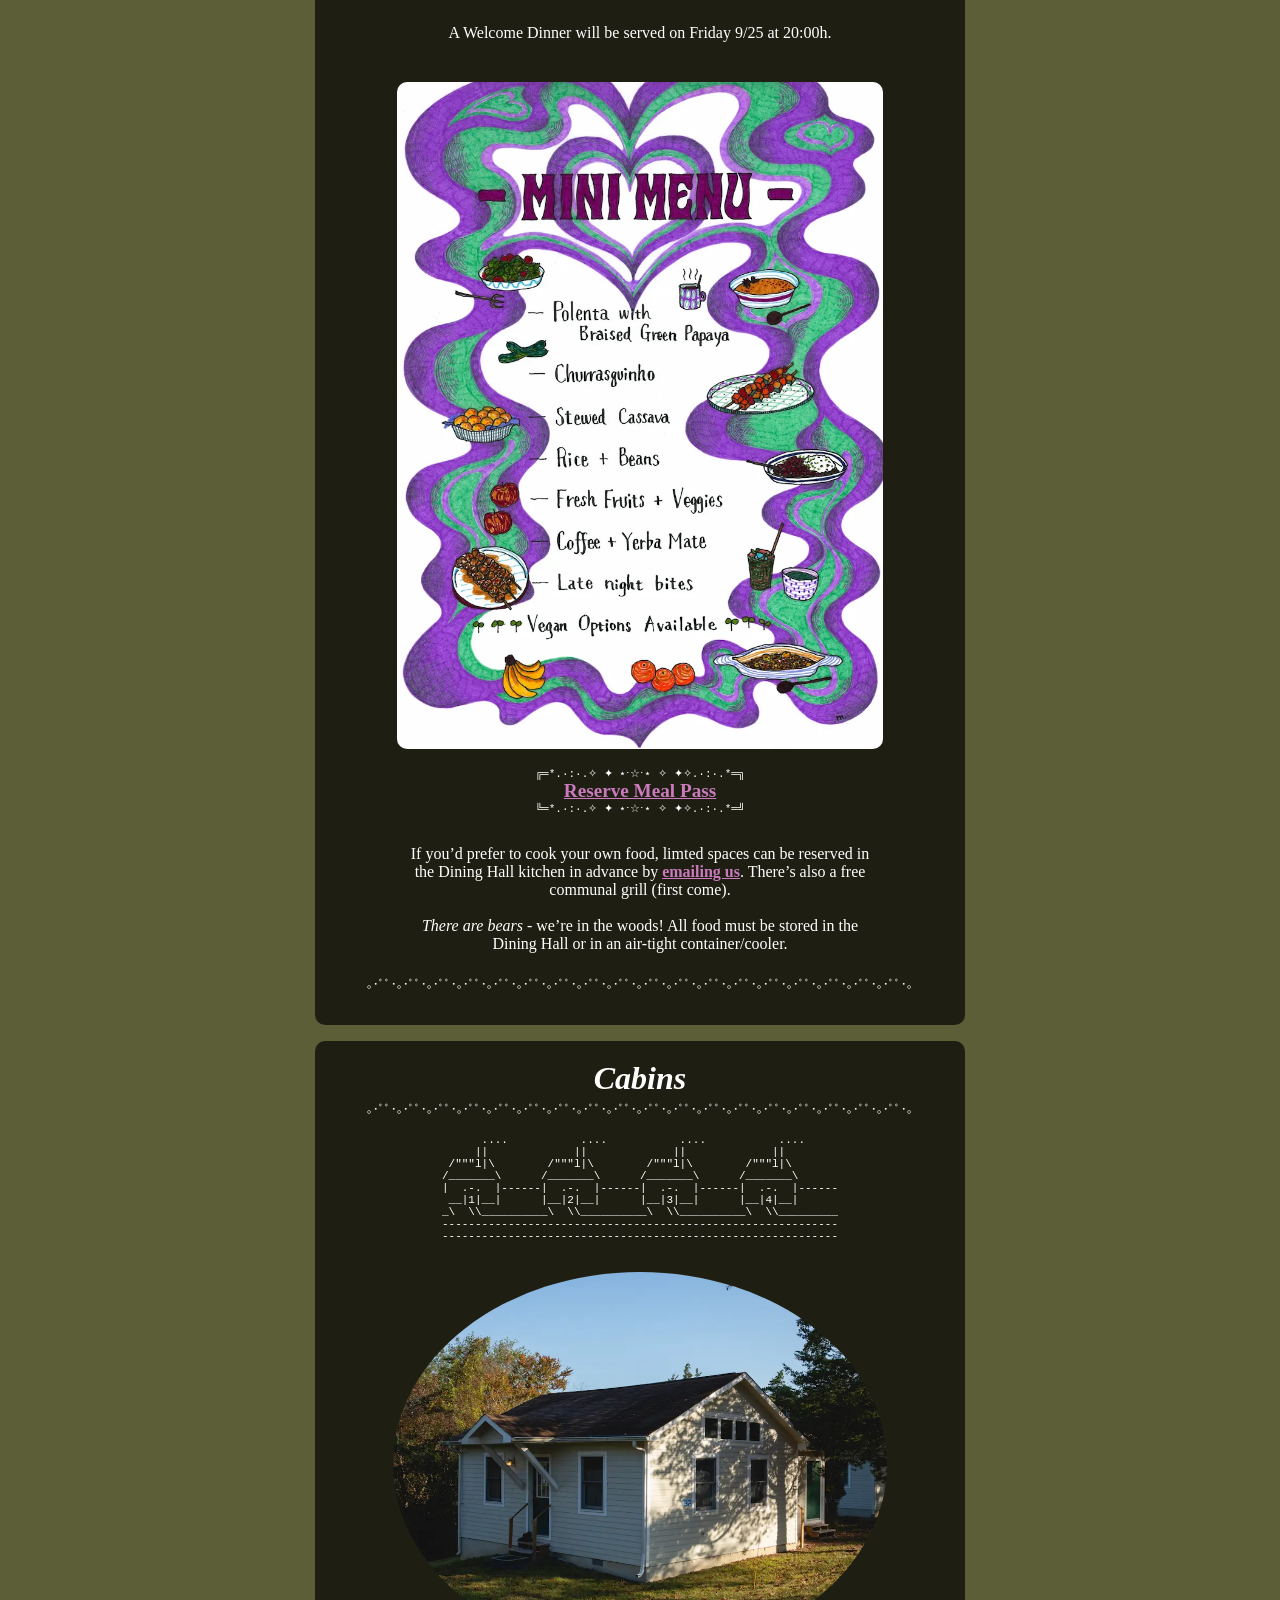
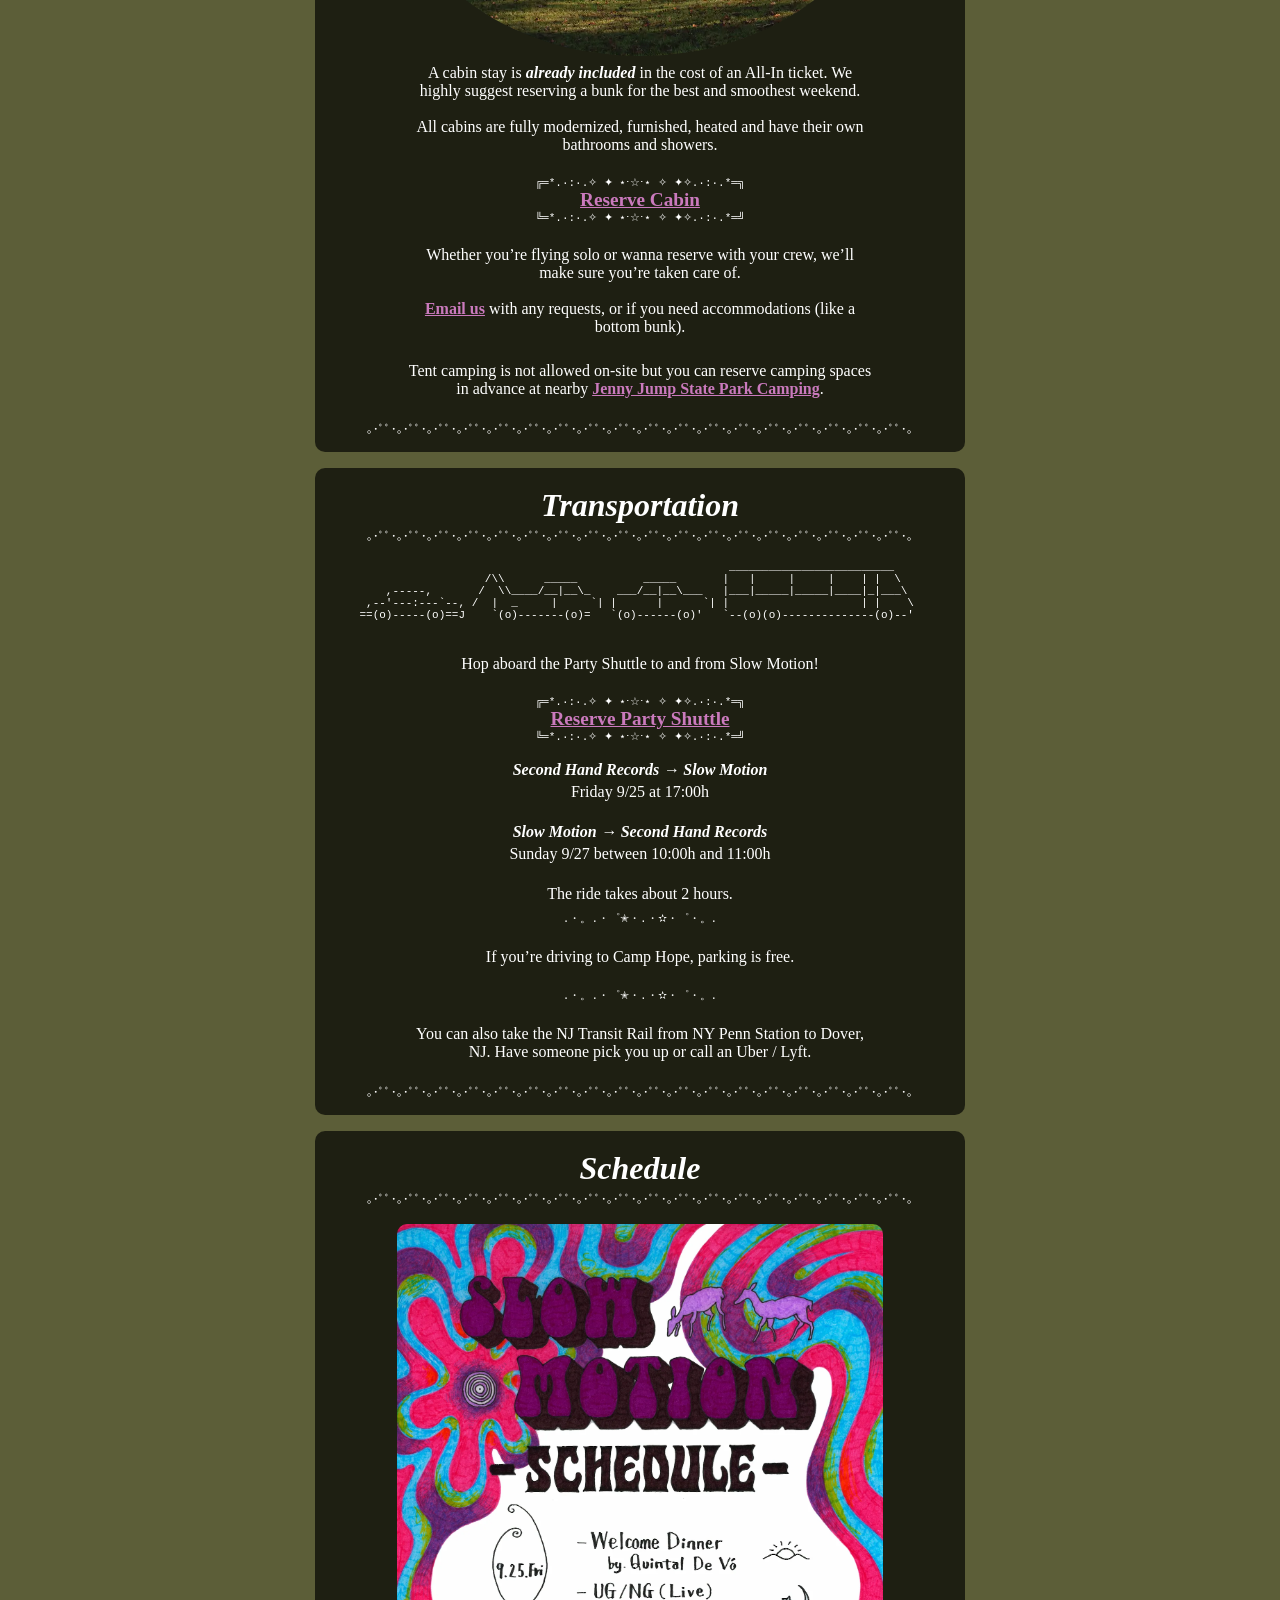
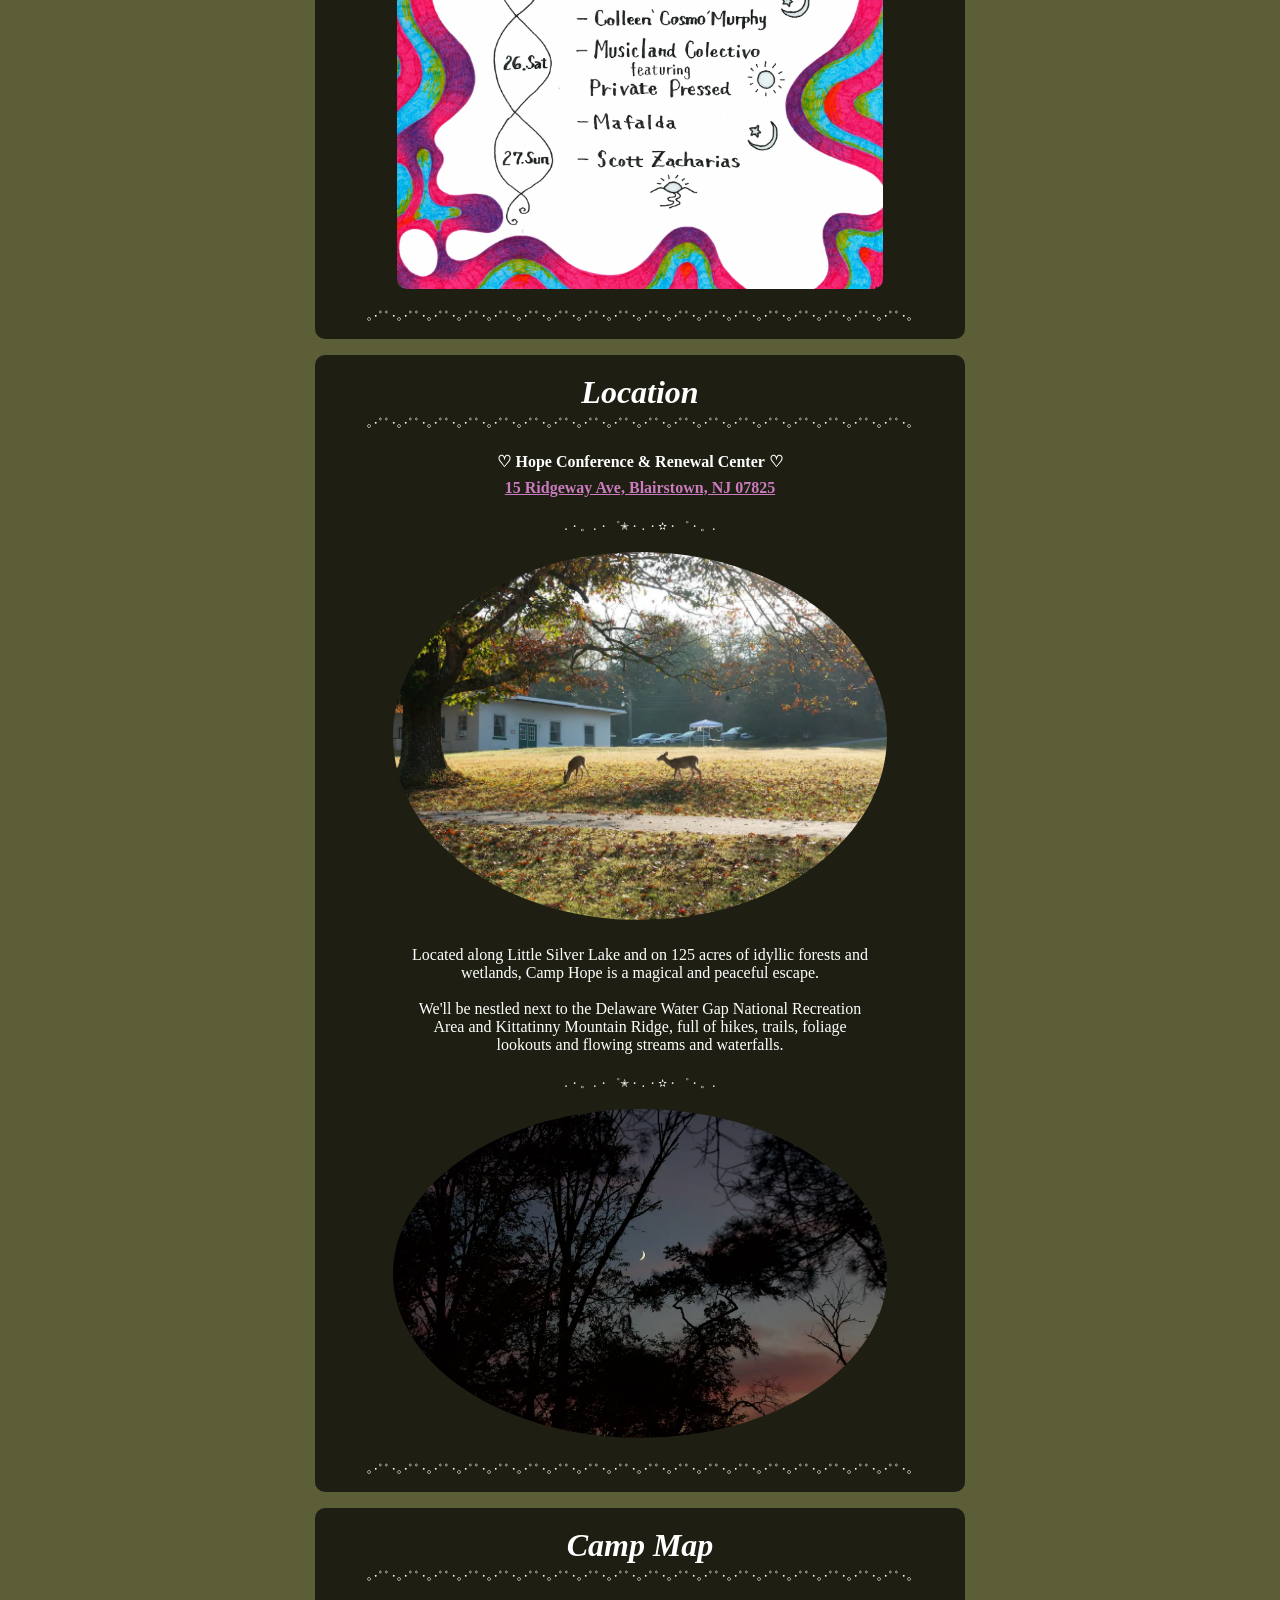
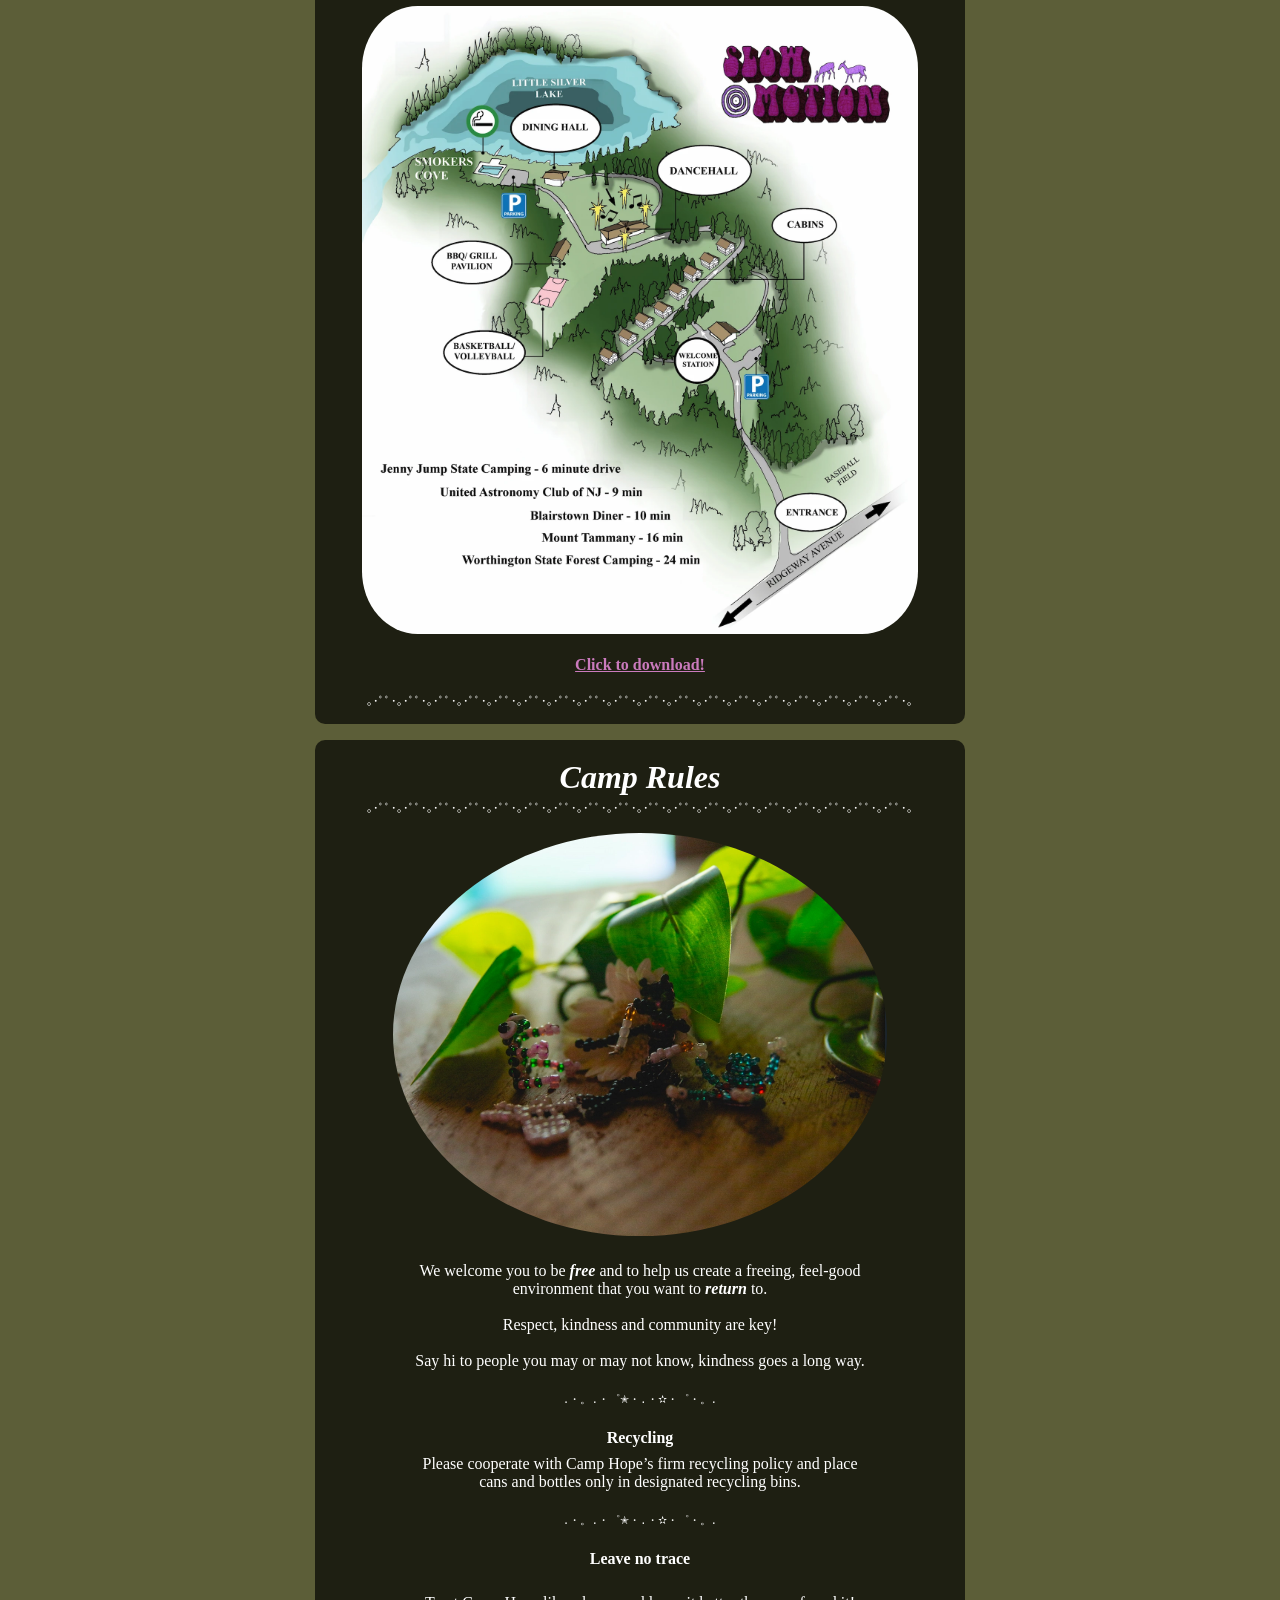
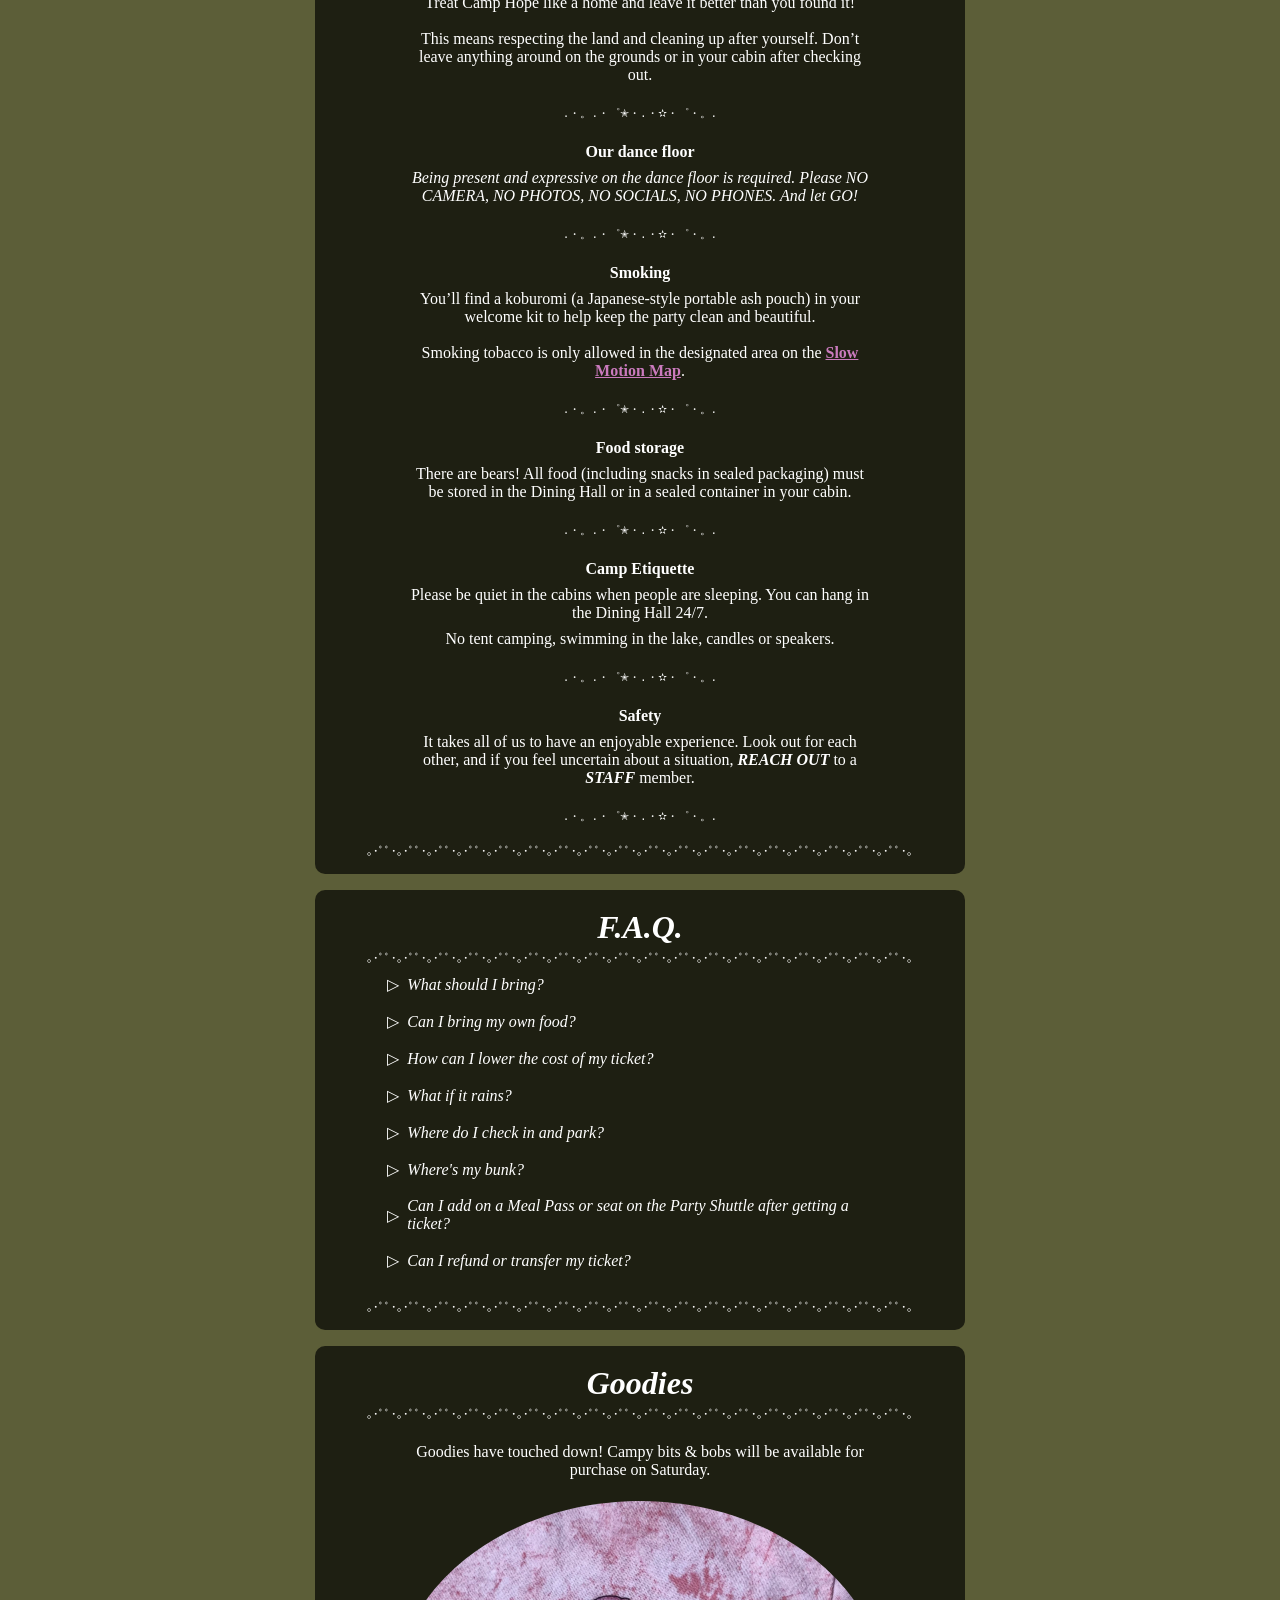
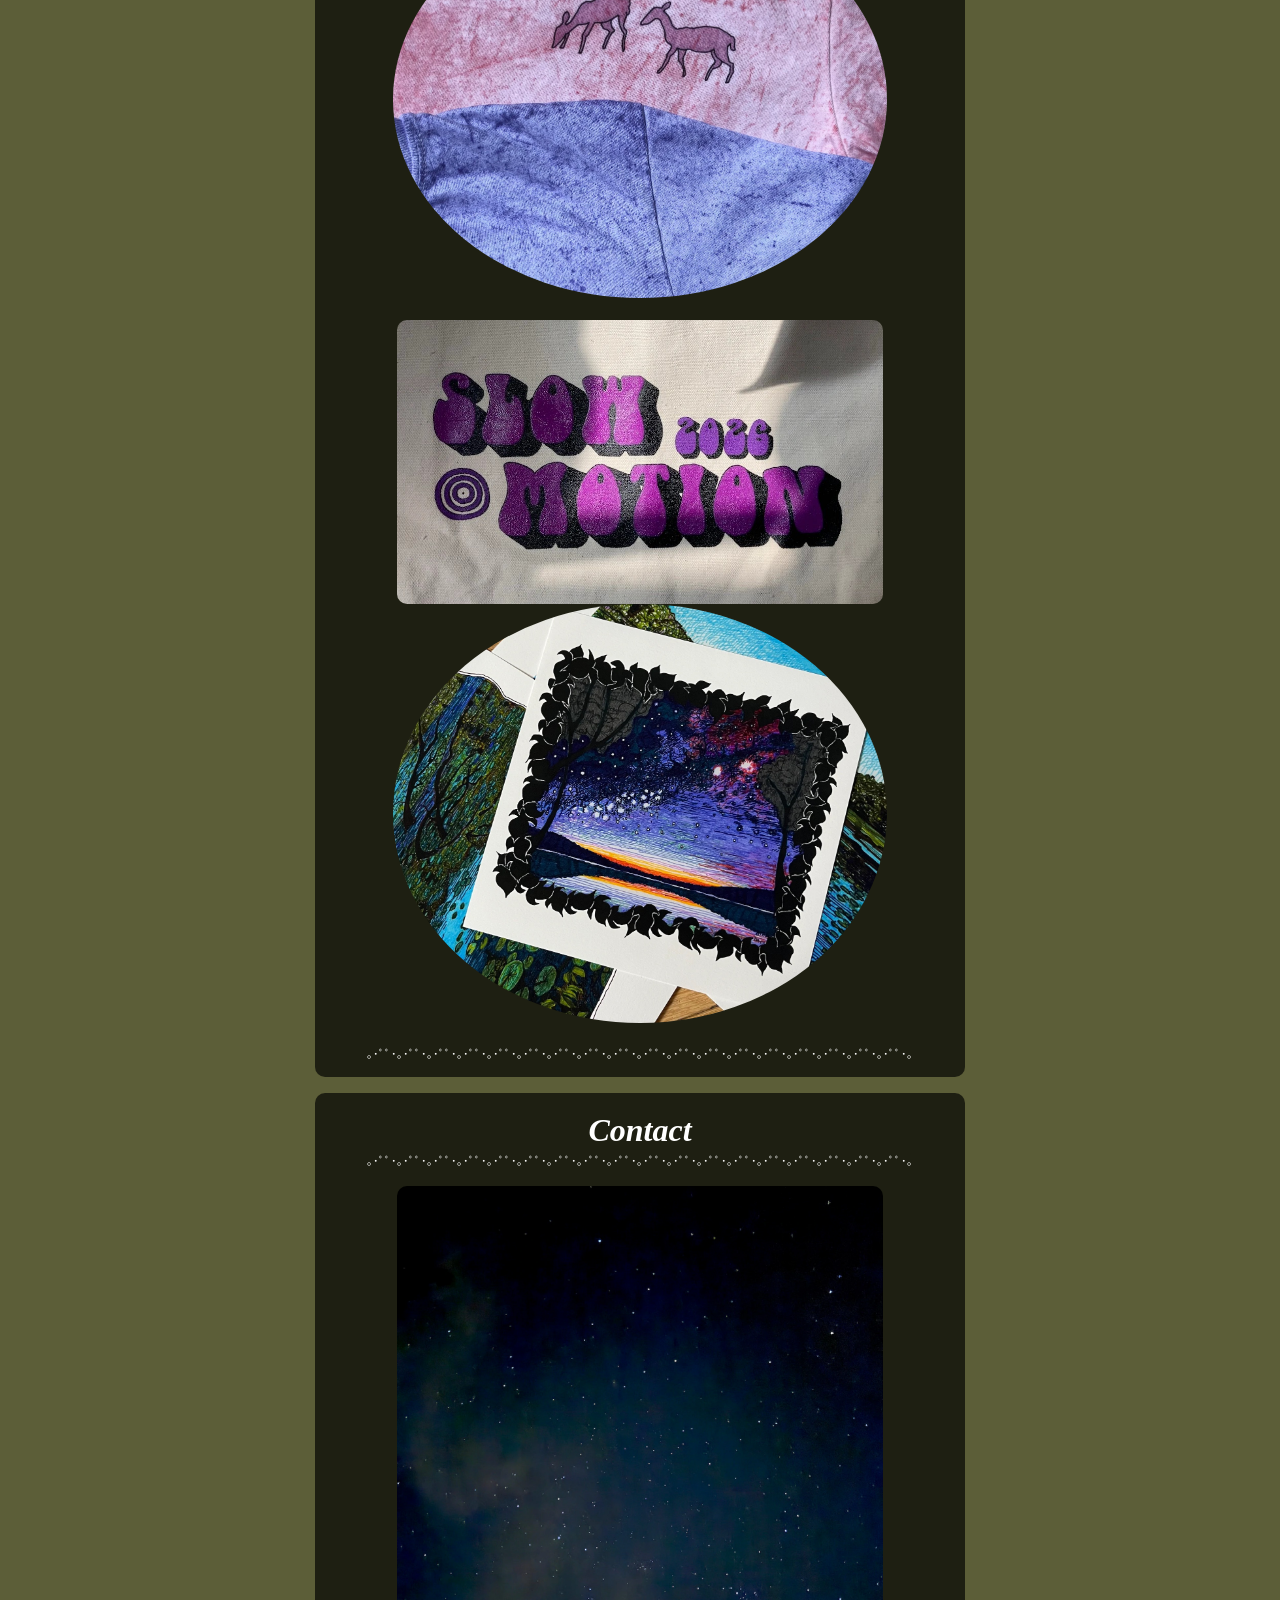
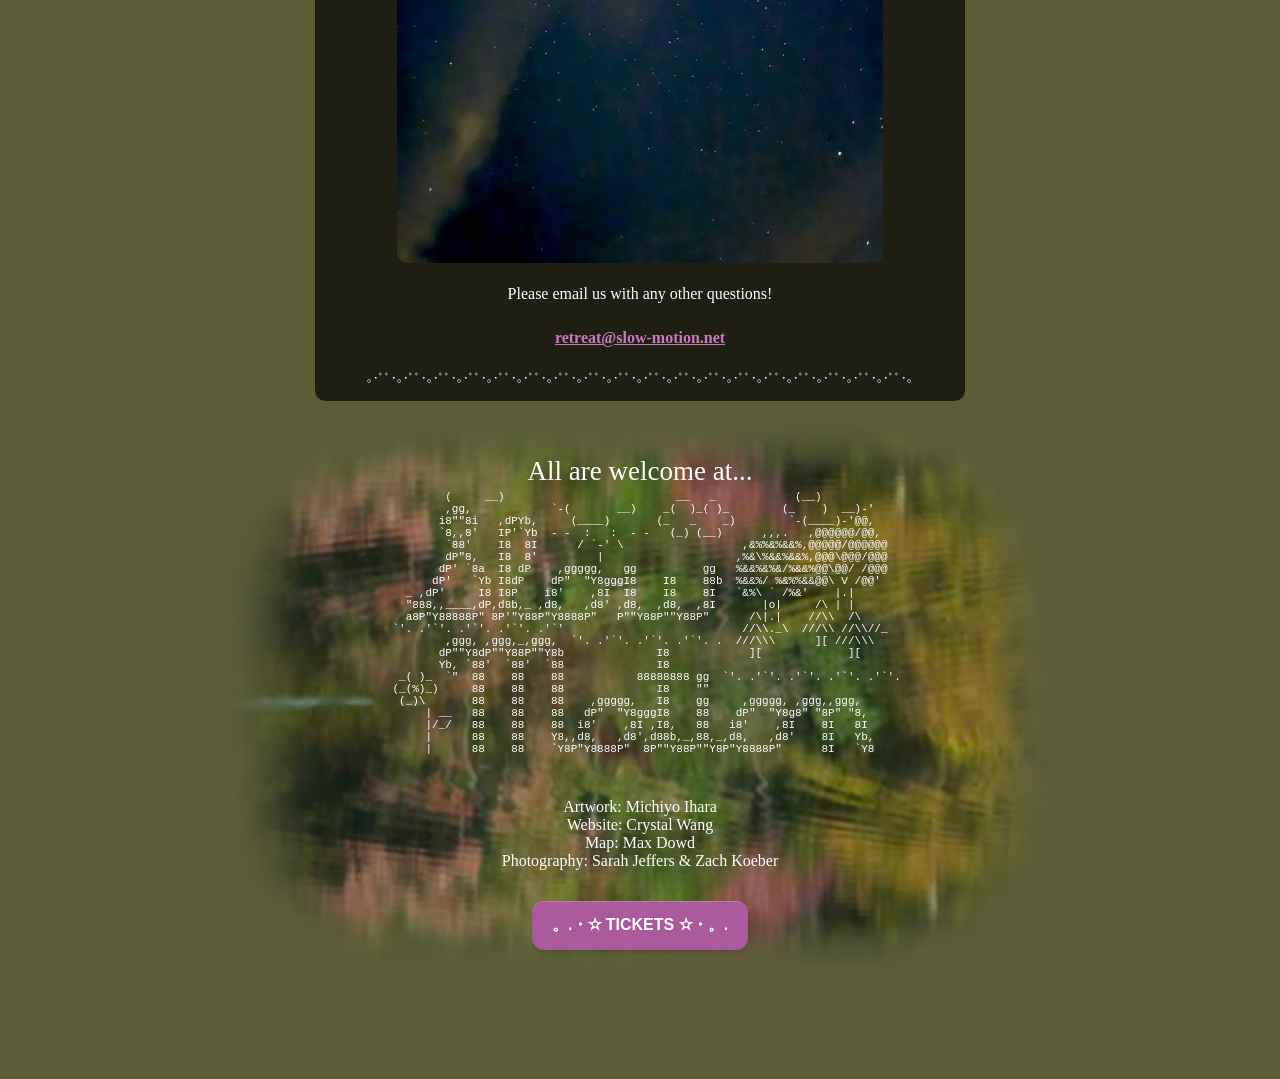
==== commit aff7b67f: "Thank you 2 Updated the content in index.html to express gratitude and provide updates." ====
--- a/index.html
+++ b/index.html
@@ -26,10 +26,15 @@
         <a href="#intro">Tickets</a>
     </nav>
     <div class="content" id="intro">
-      <p>THANK YOU to every person who played a part in making our incredible weekend together reality!! We truly can't thank you all enough & won't be touching down on solid ground for a while after that :D</p>
-      <br/>
-      <p>Keep an eye out, we'll be in touch soon ✨</p>
-      <br/>
+      <p>✨✨✨✨✨✨✨✨</p>
+      <br/>
+      <p><b></b>THANK YOU</b> to every person who played a part in making our incredible weekend together reality!! We truly can't thank you all enough & won't be touching down on solid ground for a while after that 🎈</p>
+      <br/>
+      <p>Please keep an eye out, we'll be in touch soon :D </p>
+      <br/>
+       <p>Big, big love,</p>
+        <p>Slow Motion Crew</p>
+          <br/>
       <h1>Welcome to...
       </h1>
 
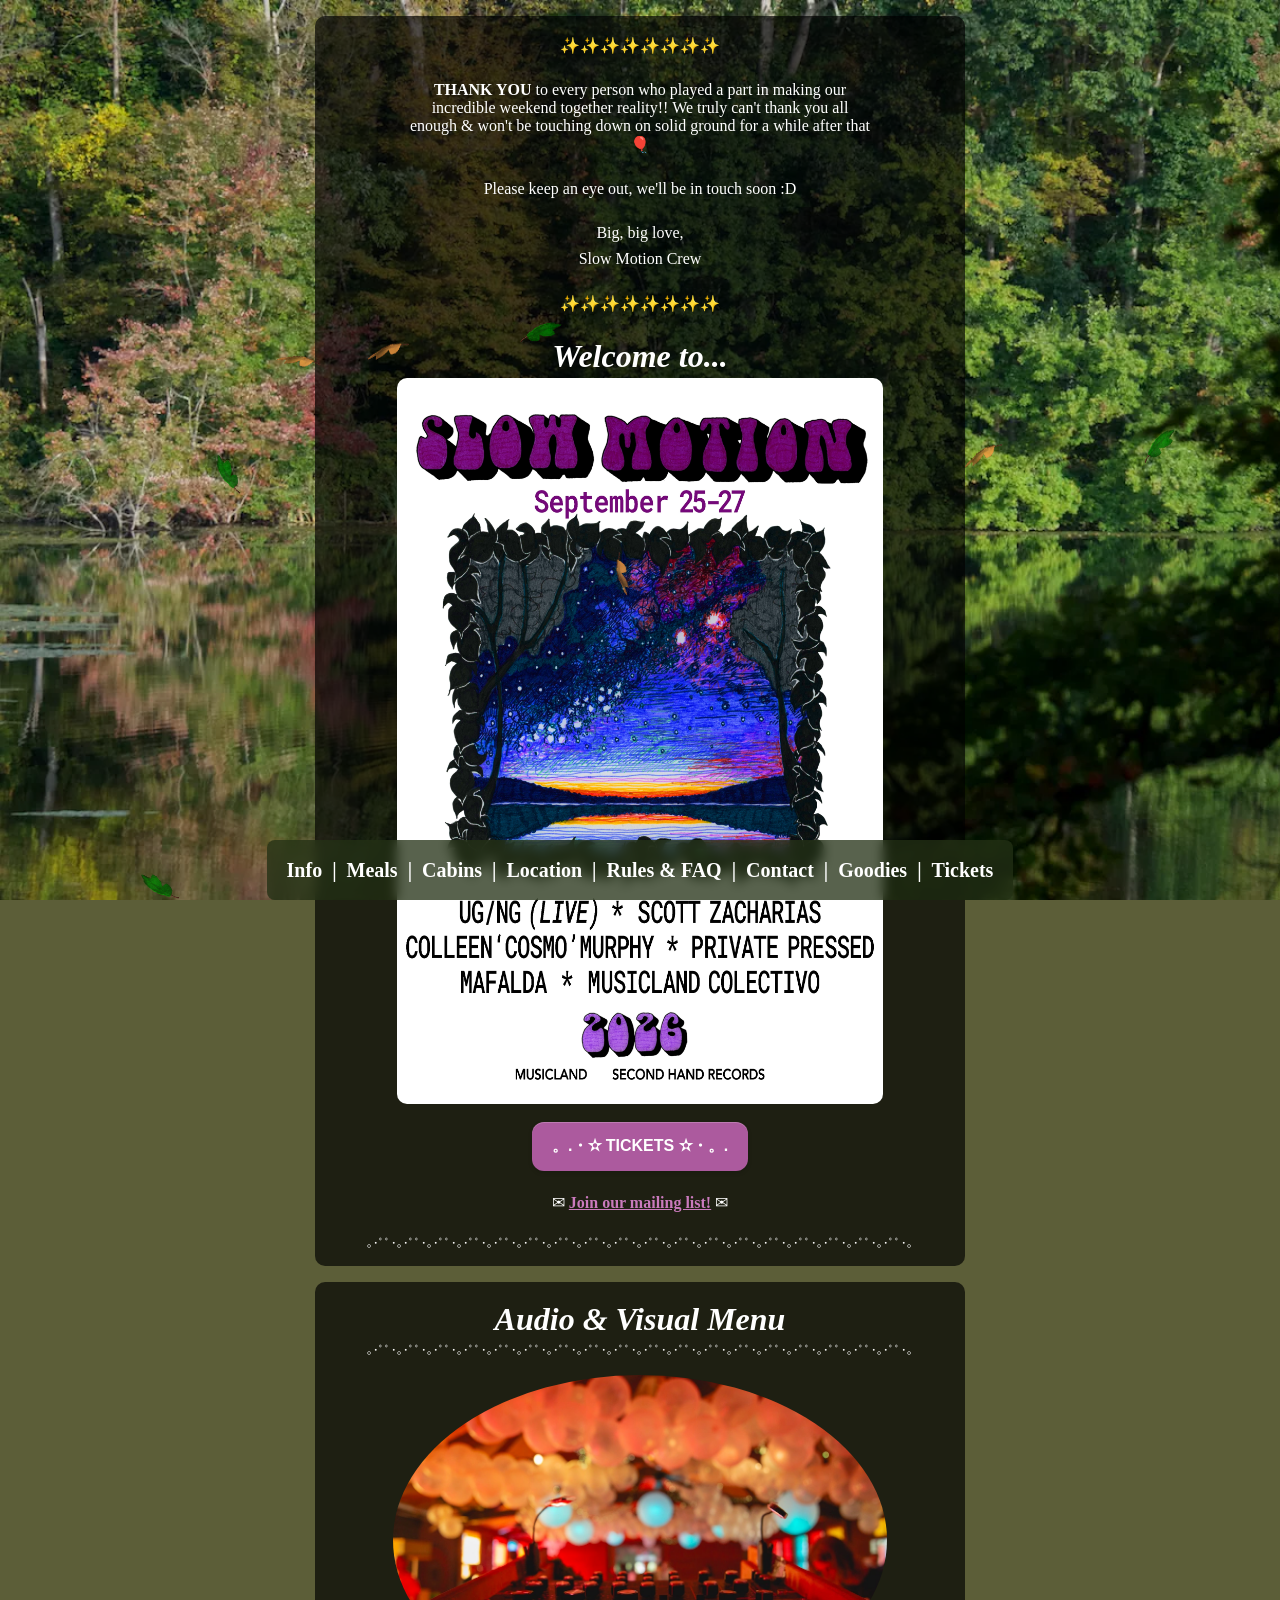
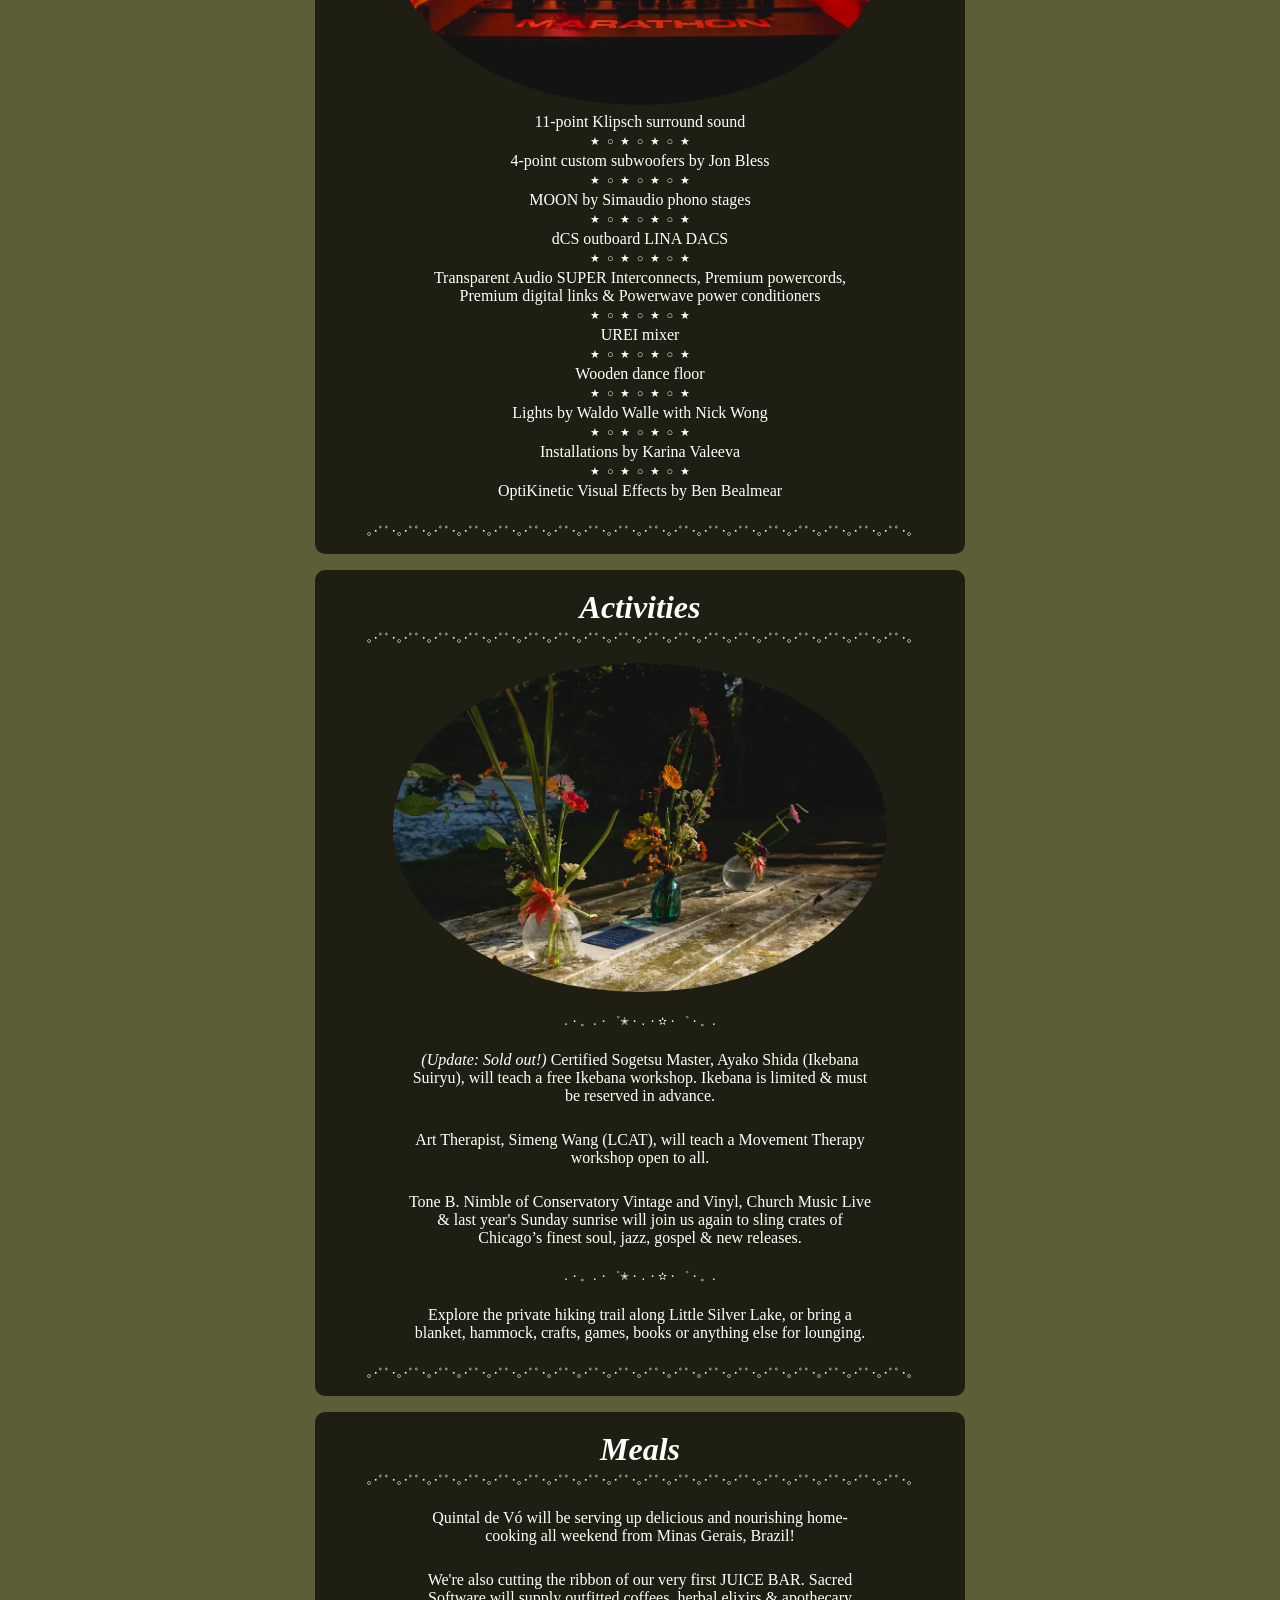
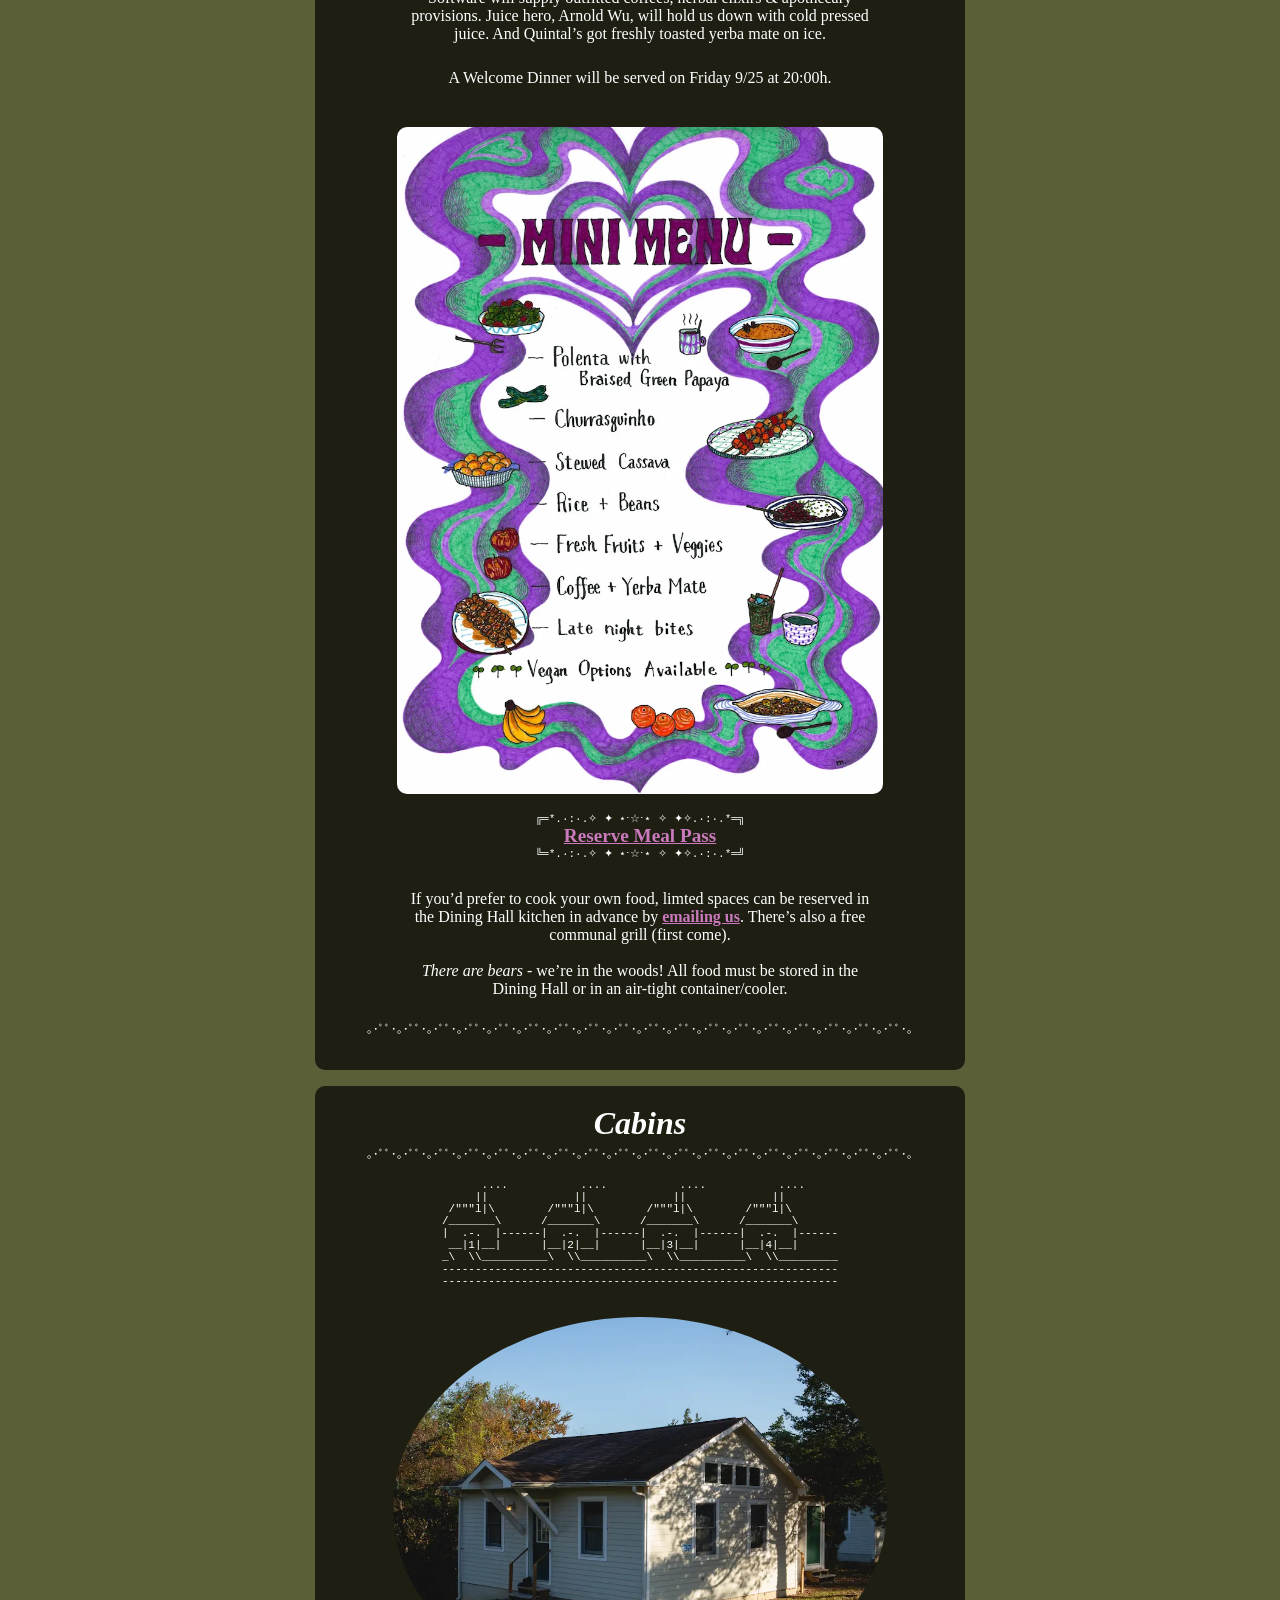
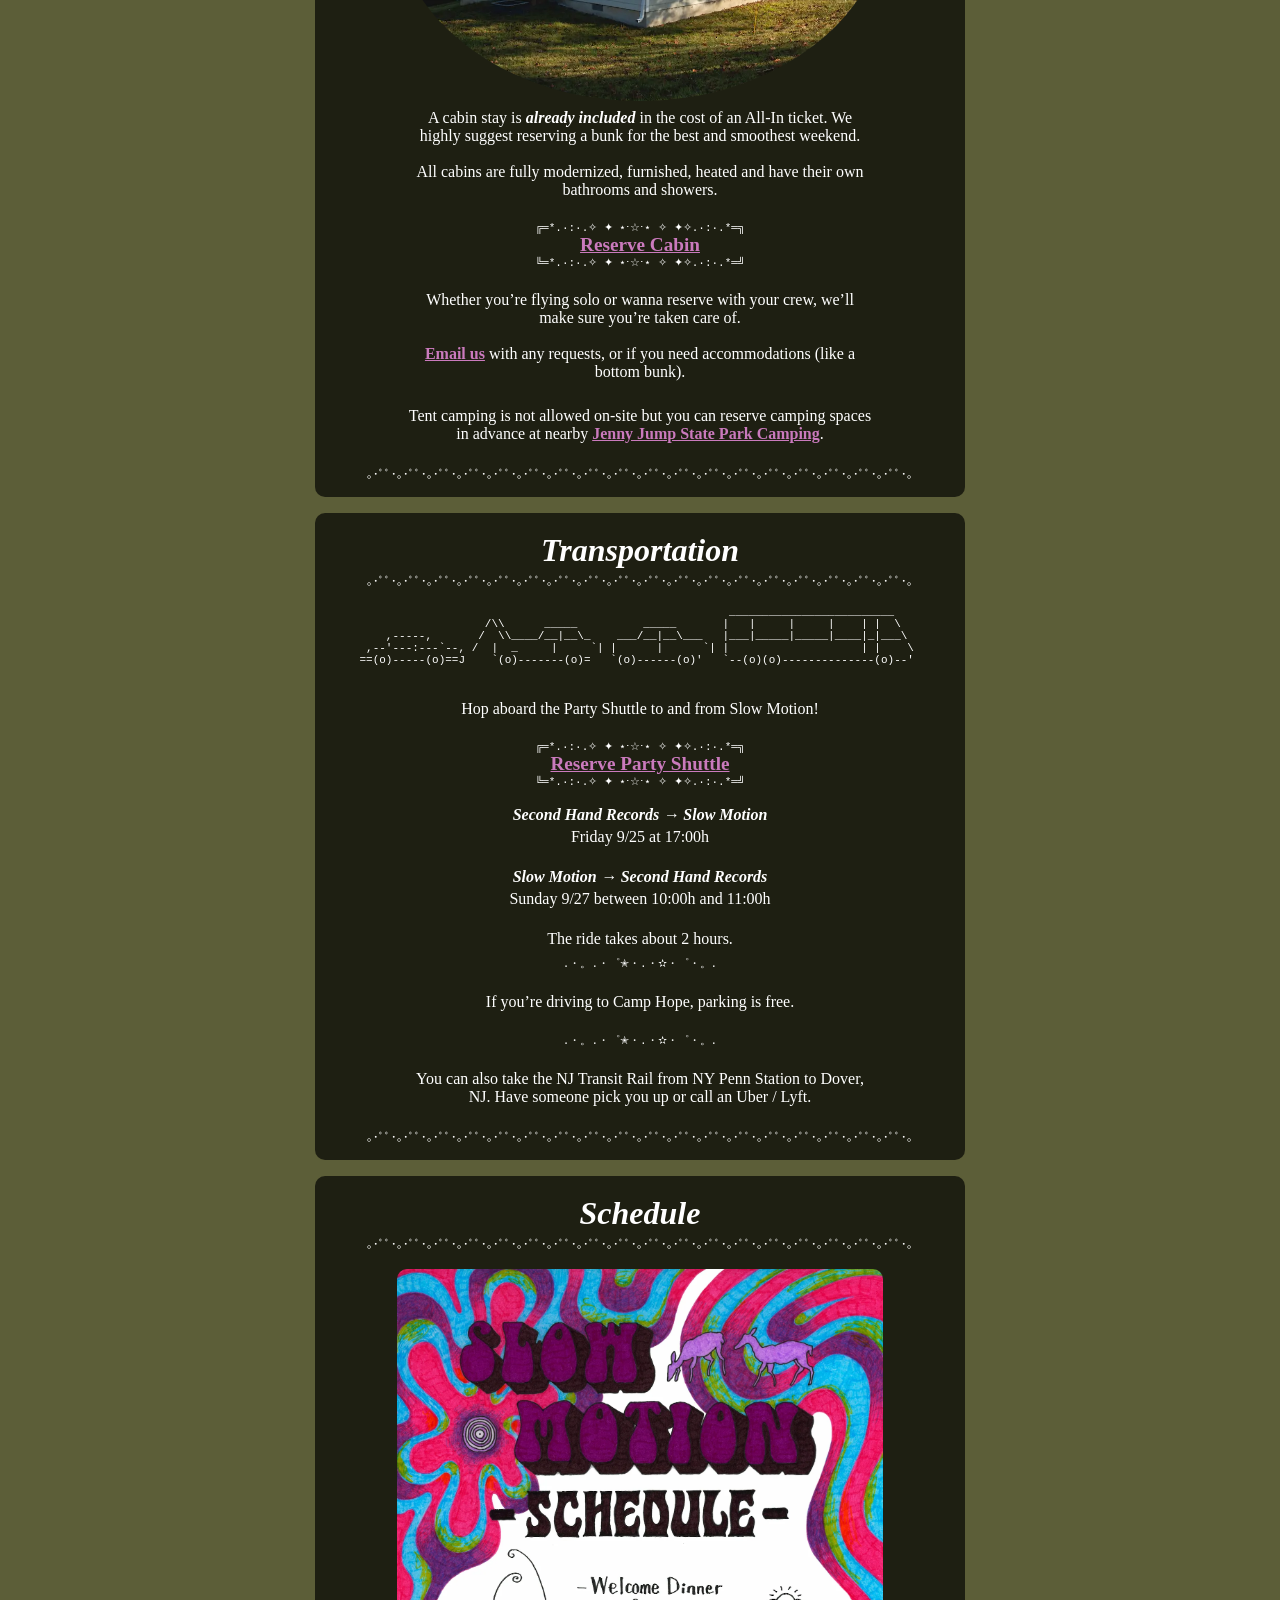
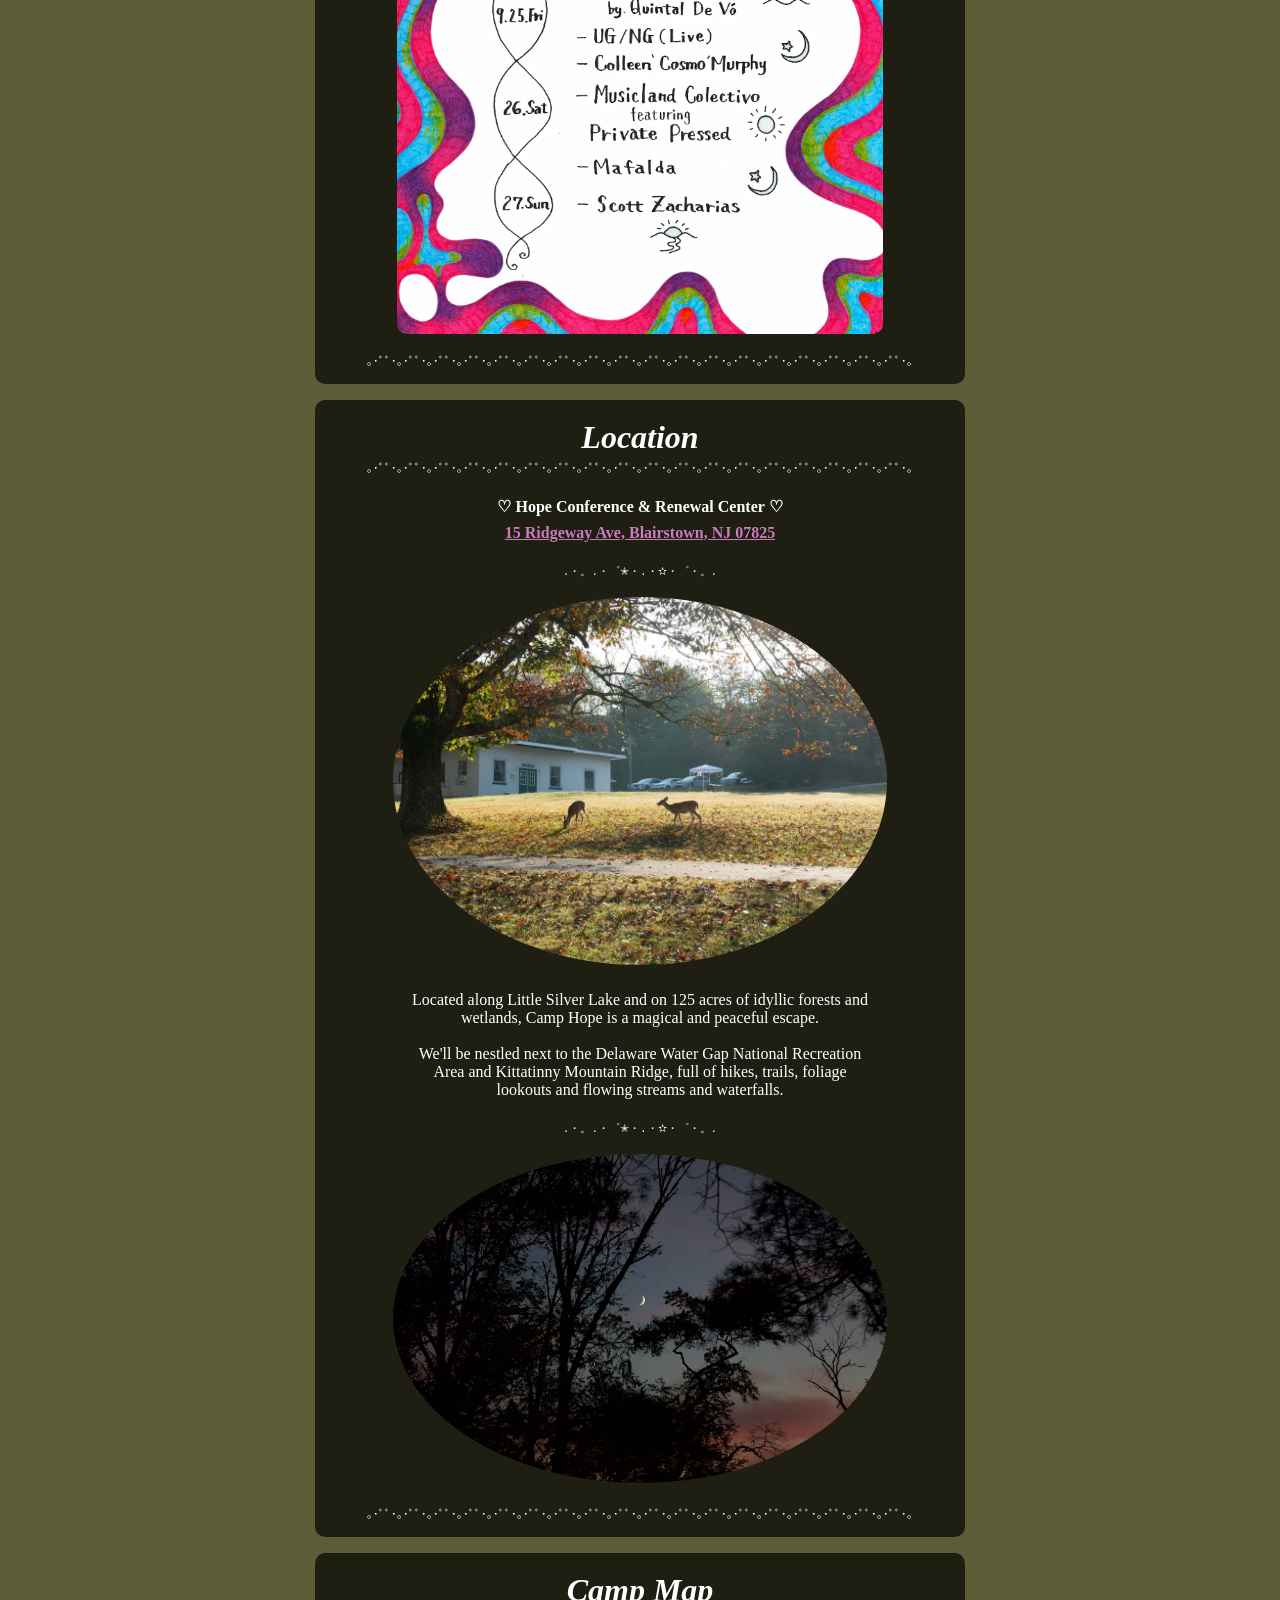
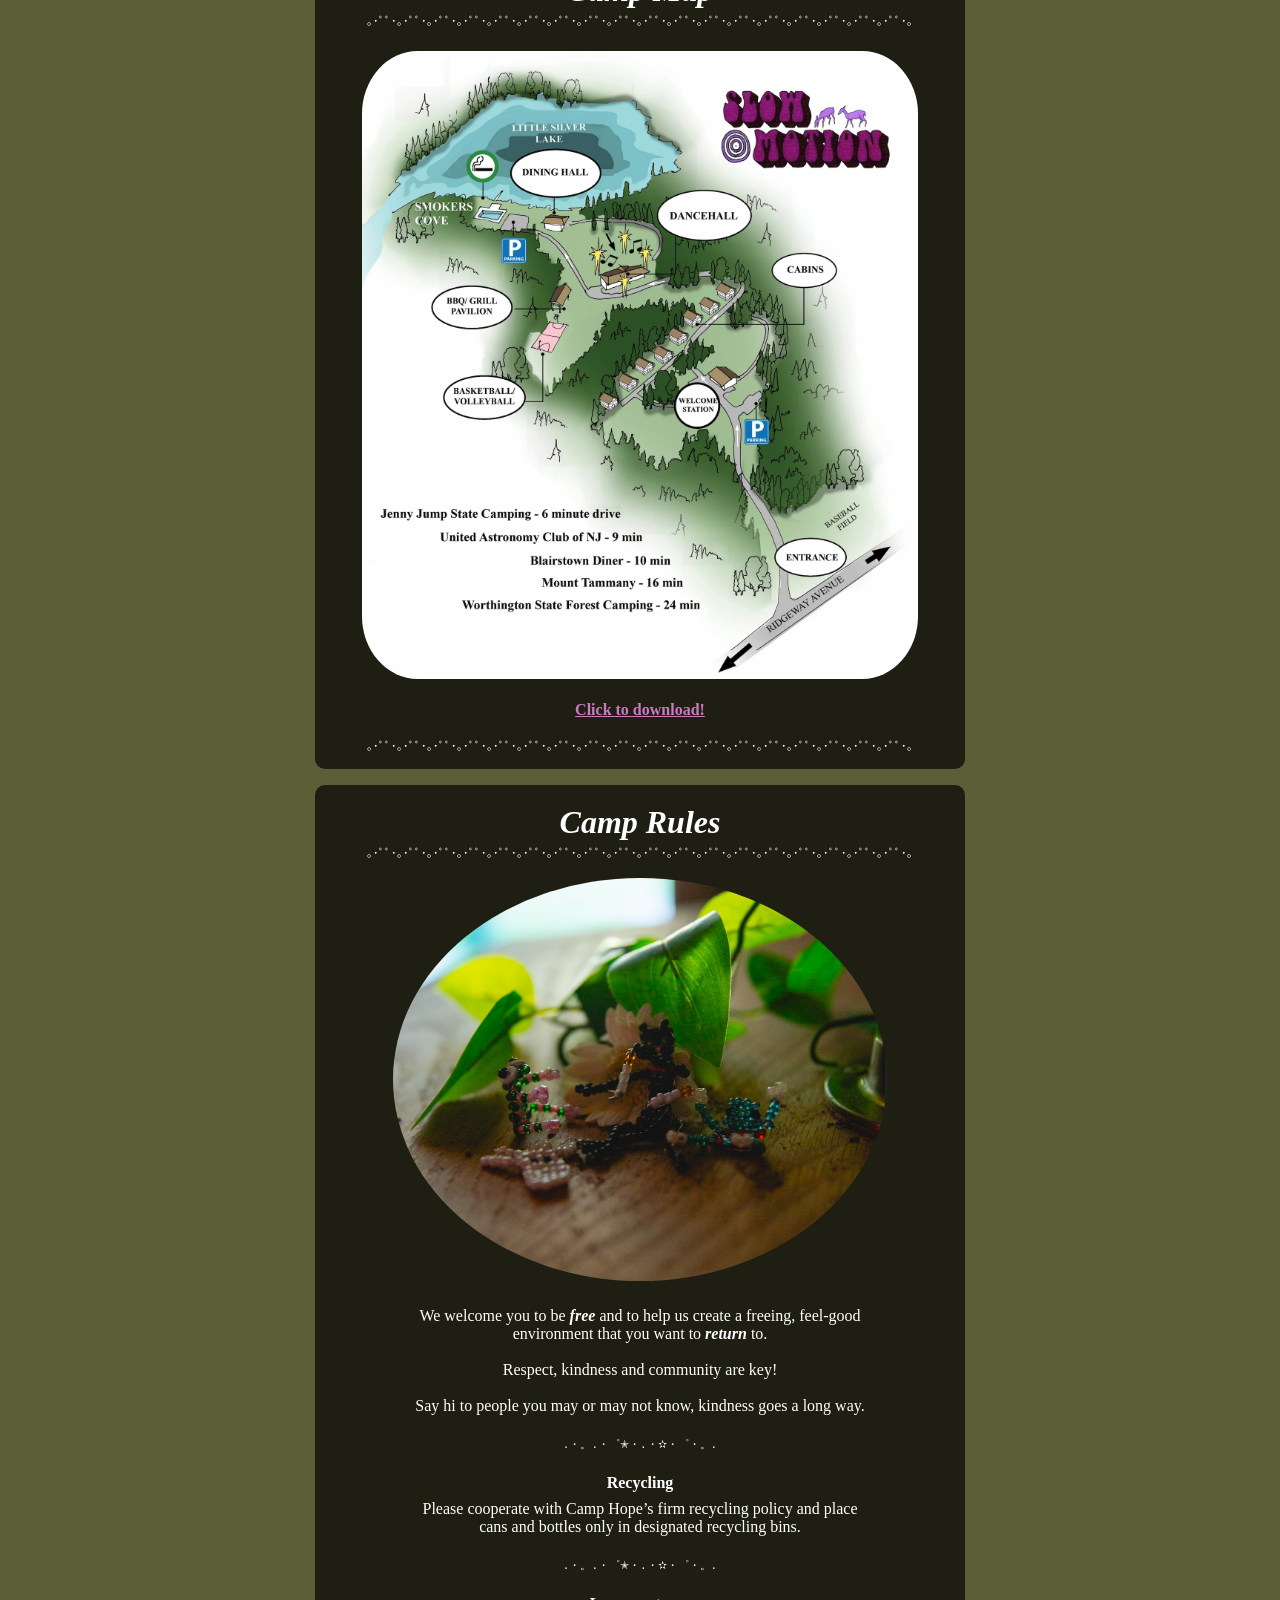
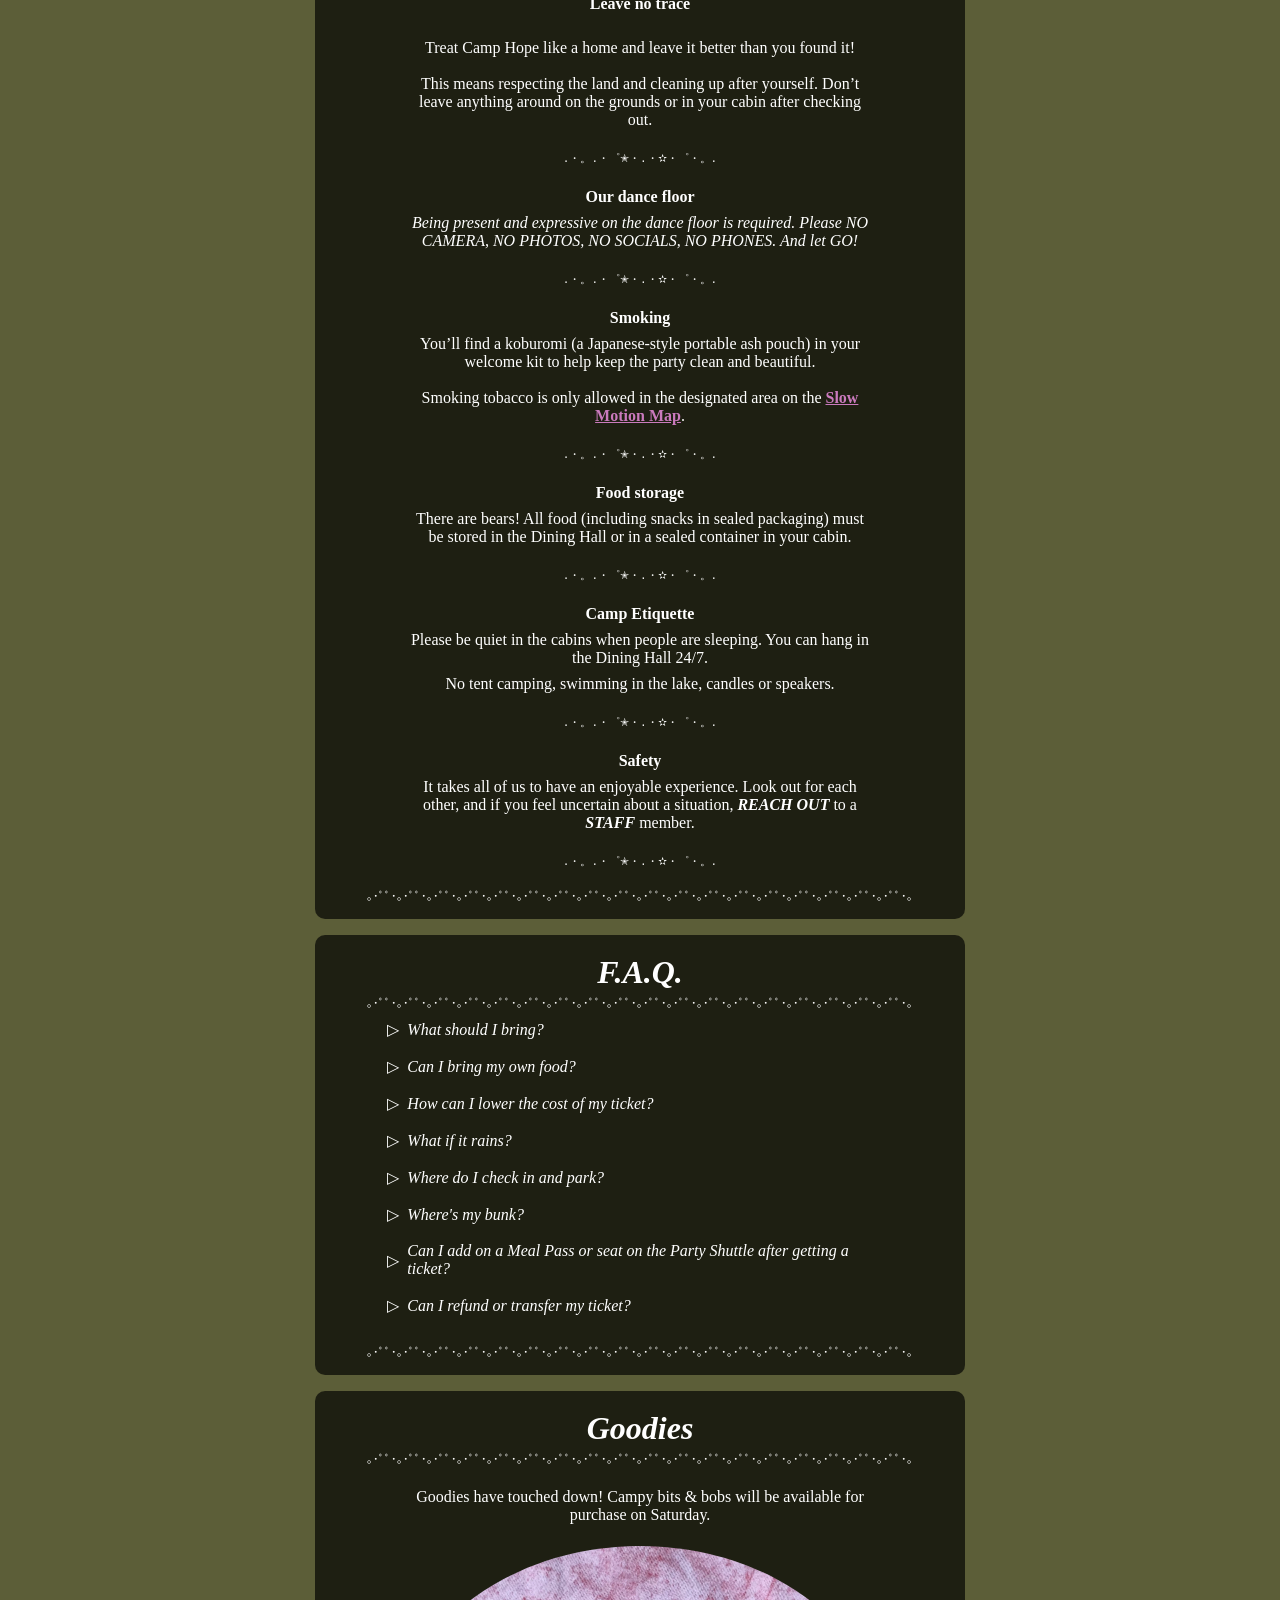
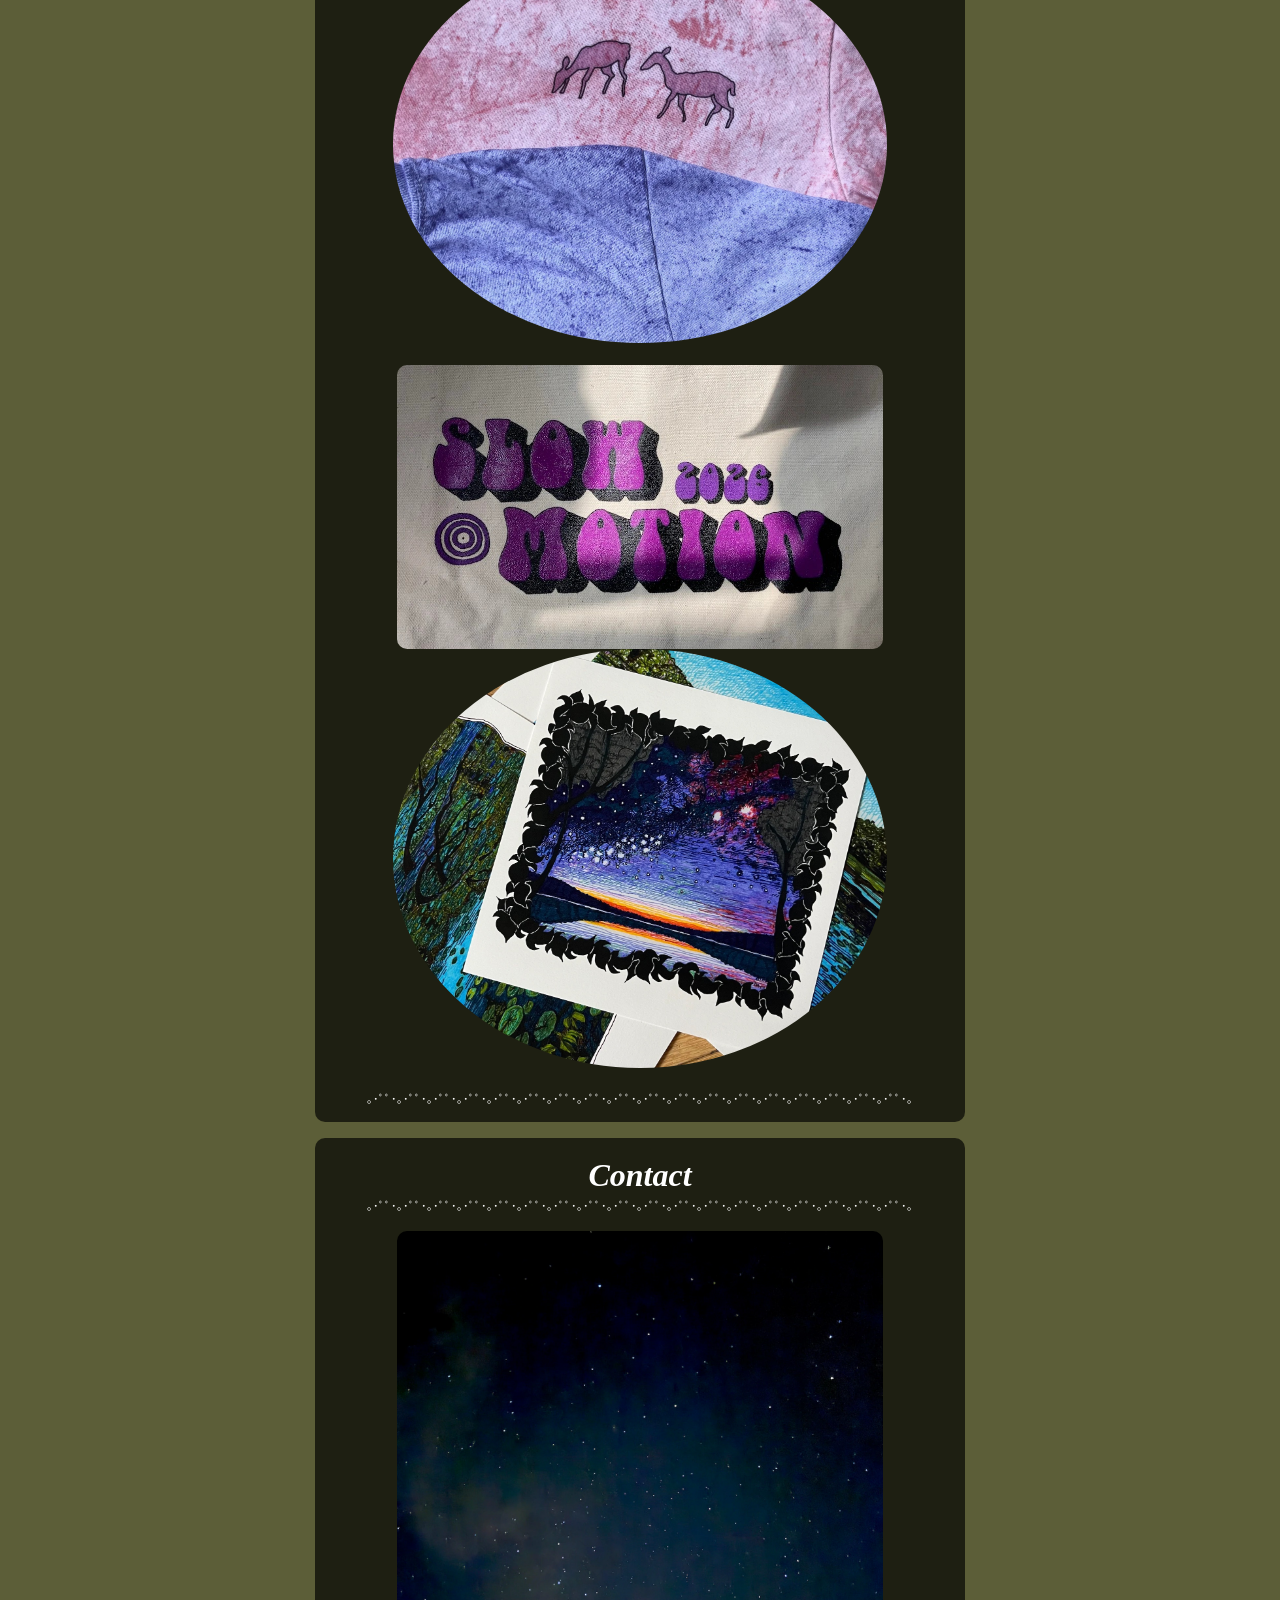
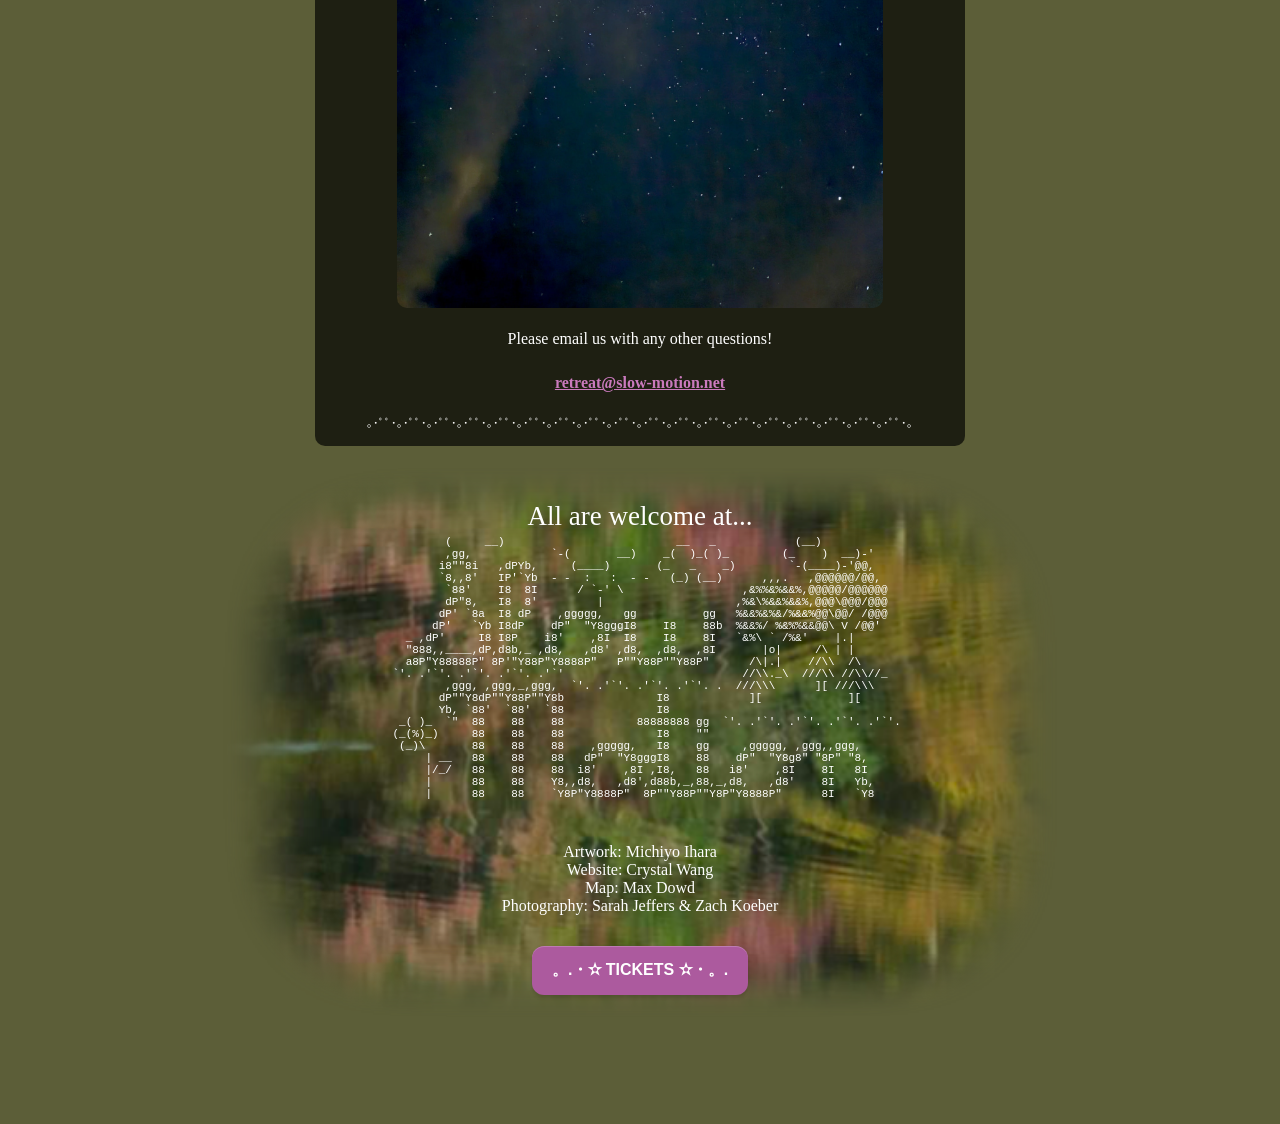
==== commit 4ed271c9: "Thank you 3" ====
--- a/index.html
+++ b/index.html
@@ -28,13 +28,15 @@
     <div class="content" id="intro">
       <p>✨✨✨✨✨✨✨✨</p>
       <br/>
-      <p><b></b>THANK YOU</b> to every person who played a part in making our incredible weekend together reality!! We truly can't thank you all enough & won't be touching down on solid ground for a while after that 🎈</p>
+      <p><strong>THANK YOU</strong> to every person who played a part in making our incredible weekend together reality!! We truly can't thank you all enough & won't be touching down on solid ground for a while after that 🎈</p>
       <br/>
       <p>Please keep an eye out, we'll be in touch soon :D </p>
       <br/>
        <p>Big, big love,</p>
         <p>Slow Motion Crew</p>
           <br/>
+         <p>✨✨✨✨✨✨✨✨</p>
+         <br/>
       <h1>Welcome to...
       </h1>
 
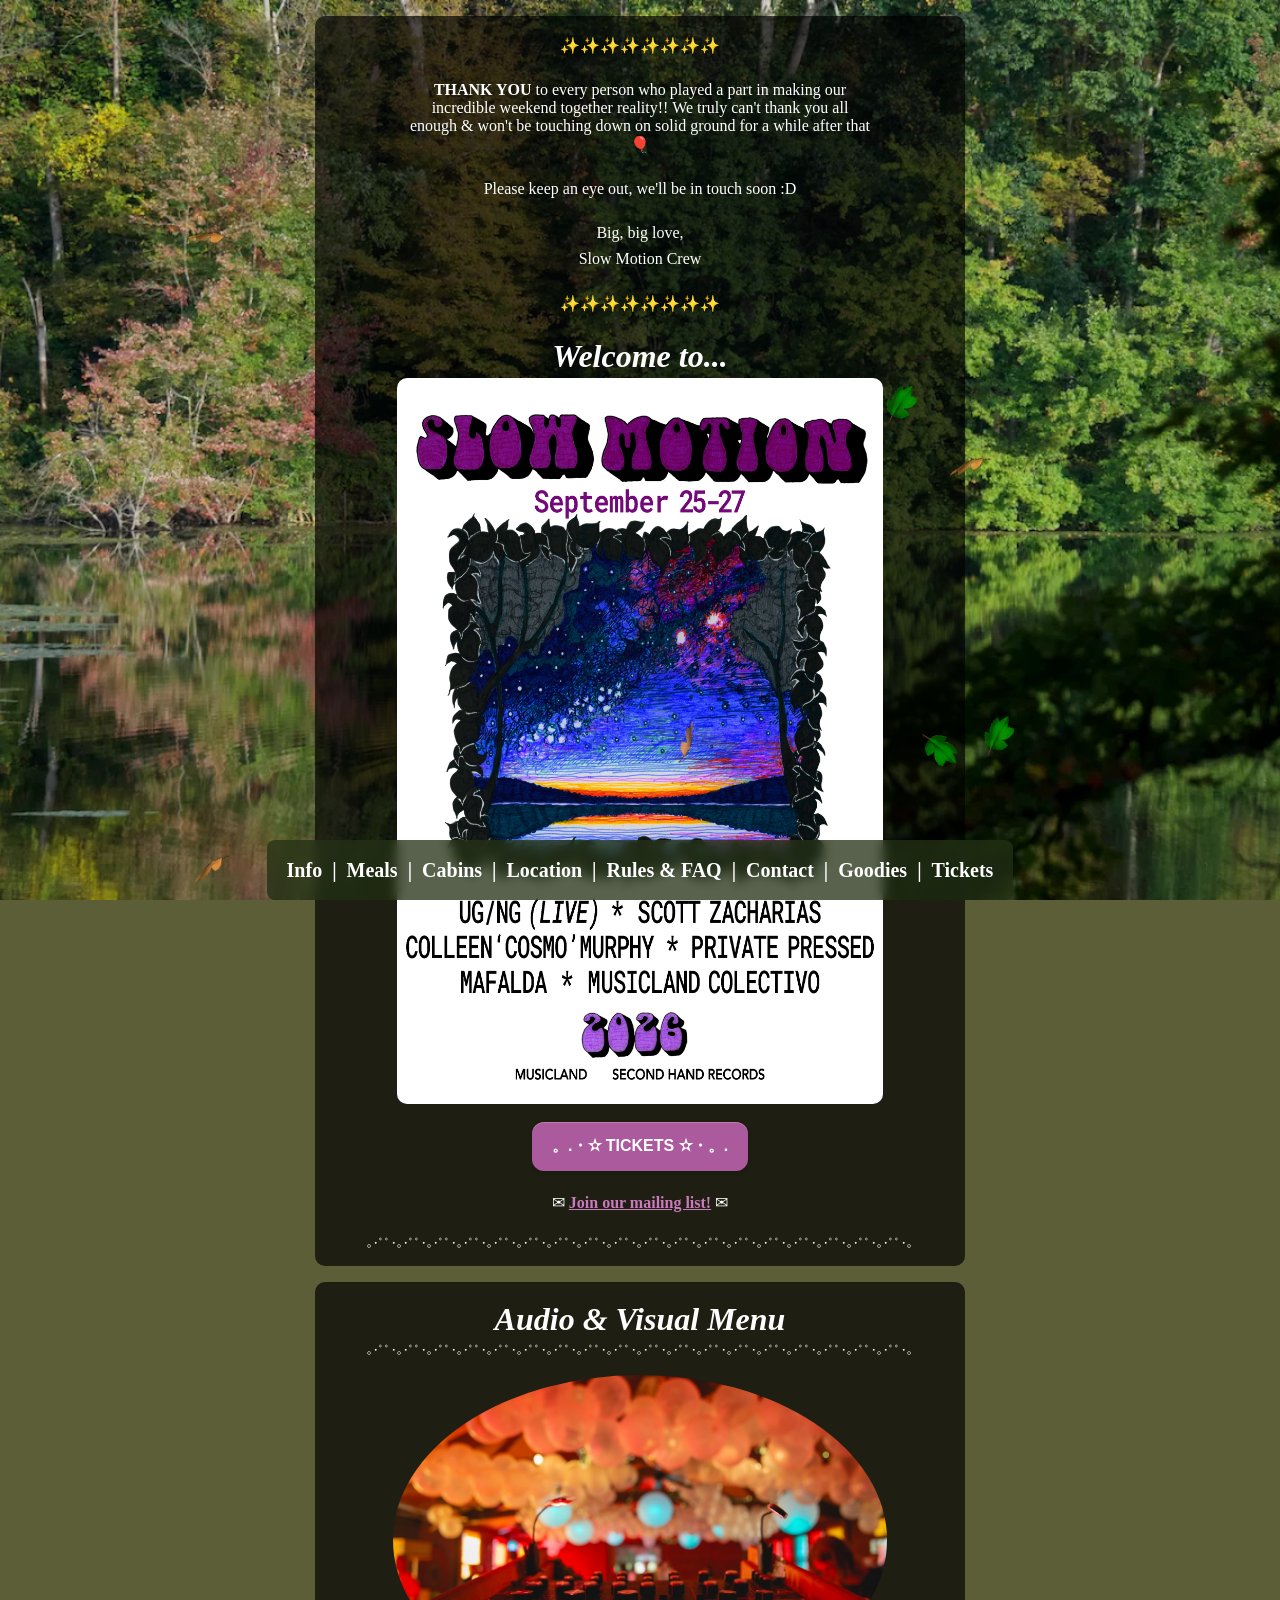
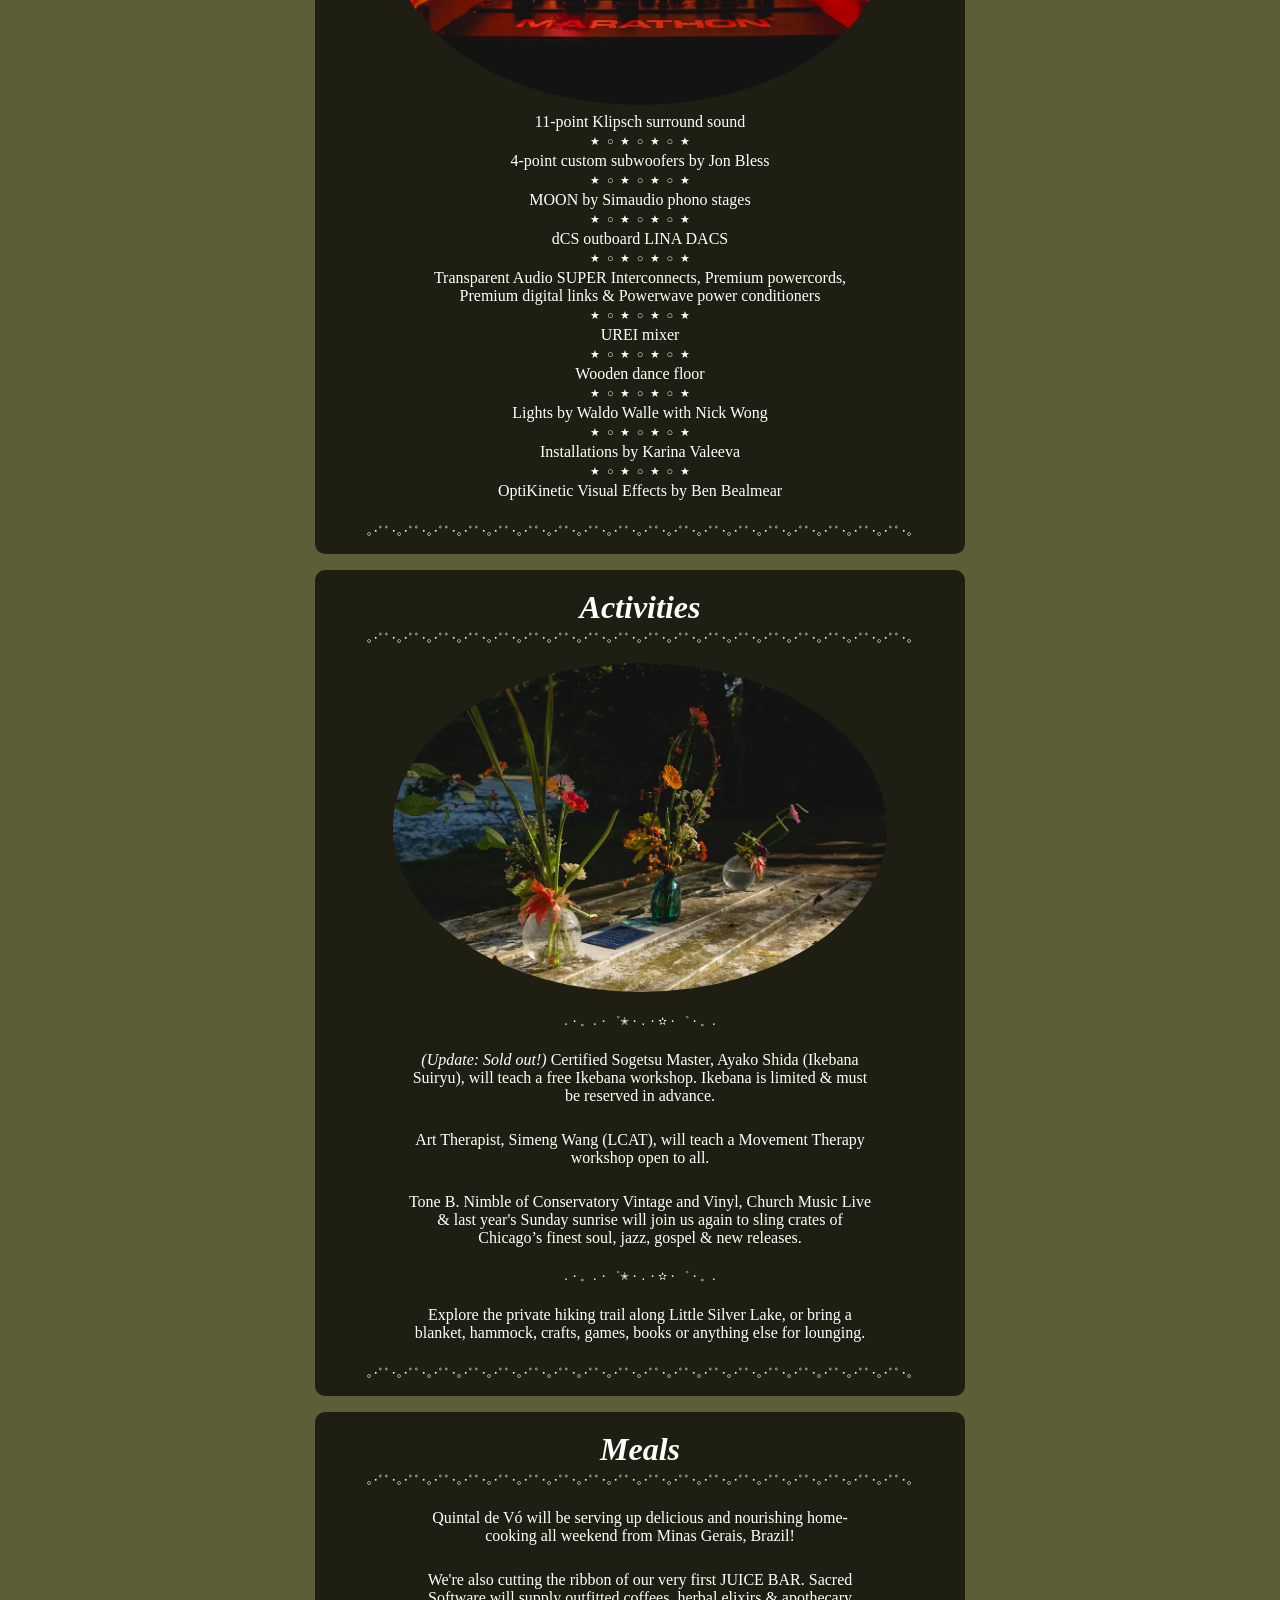
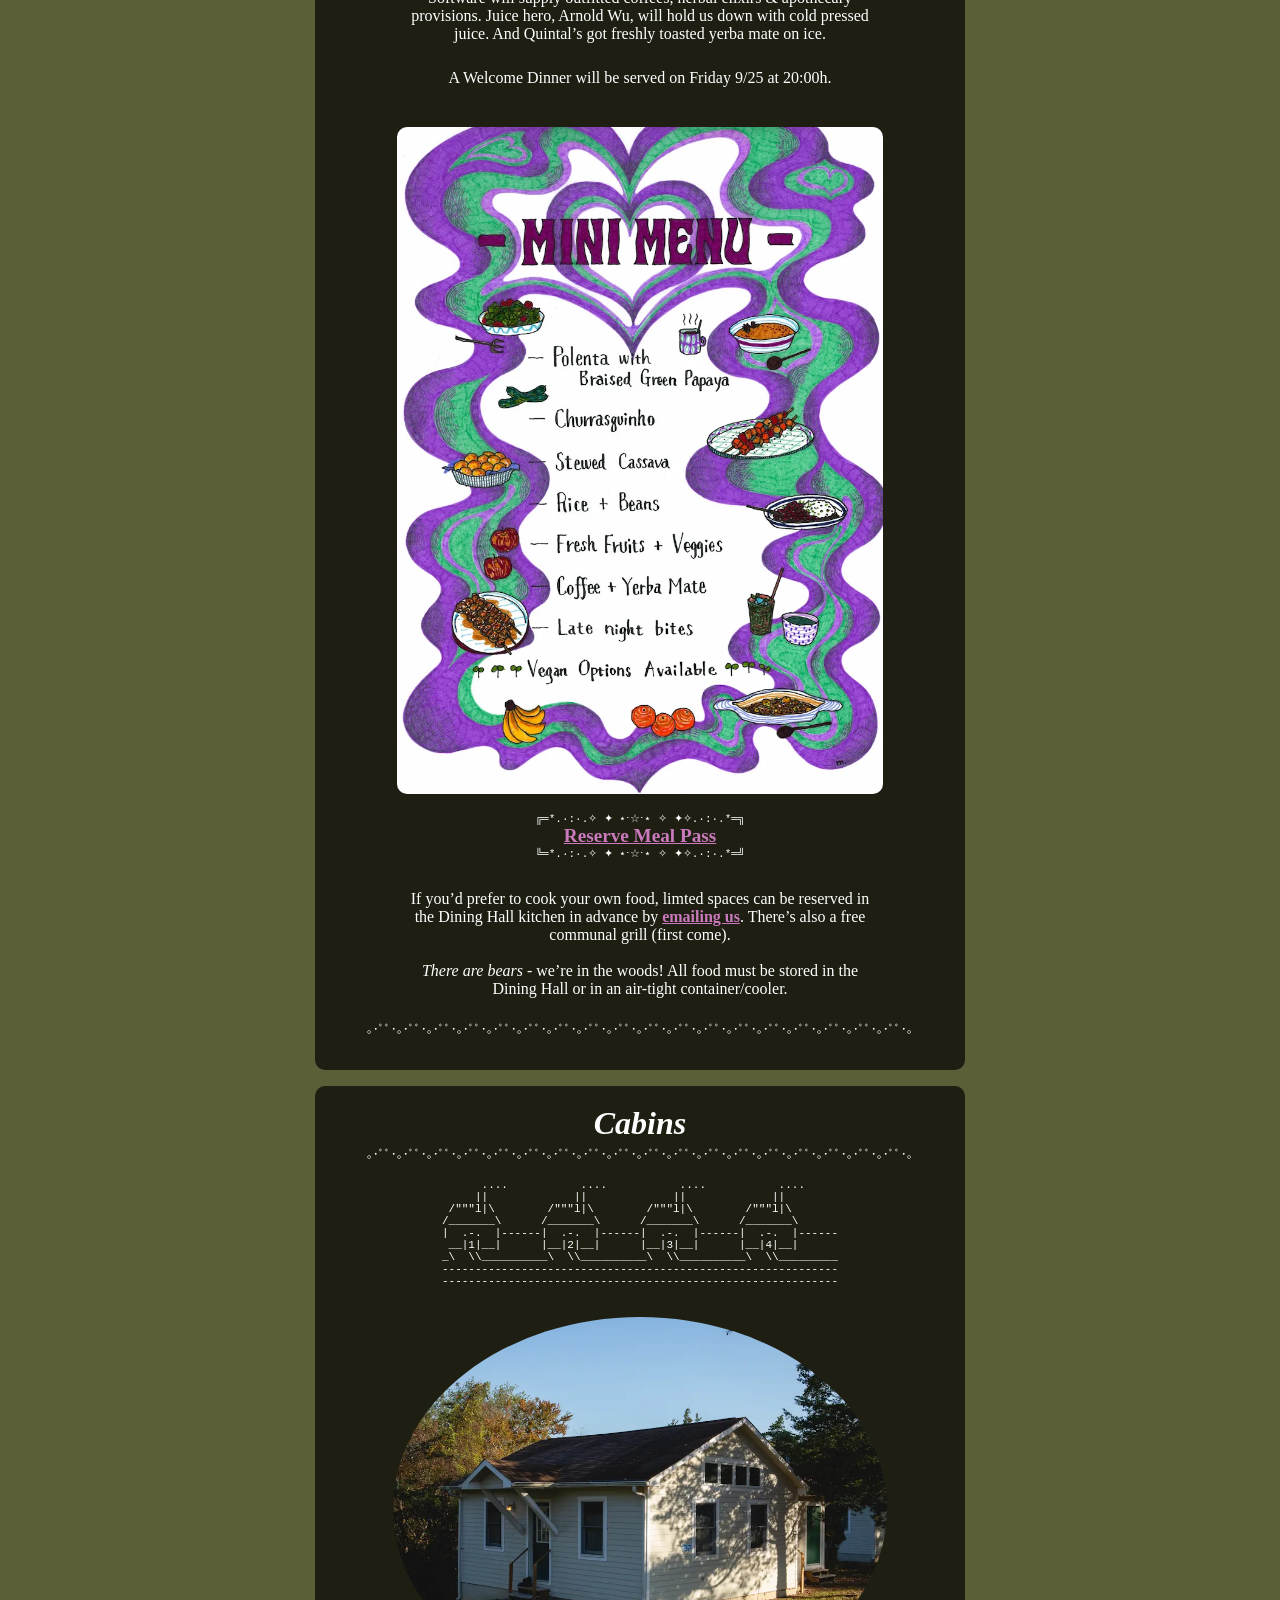
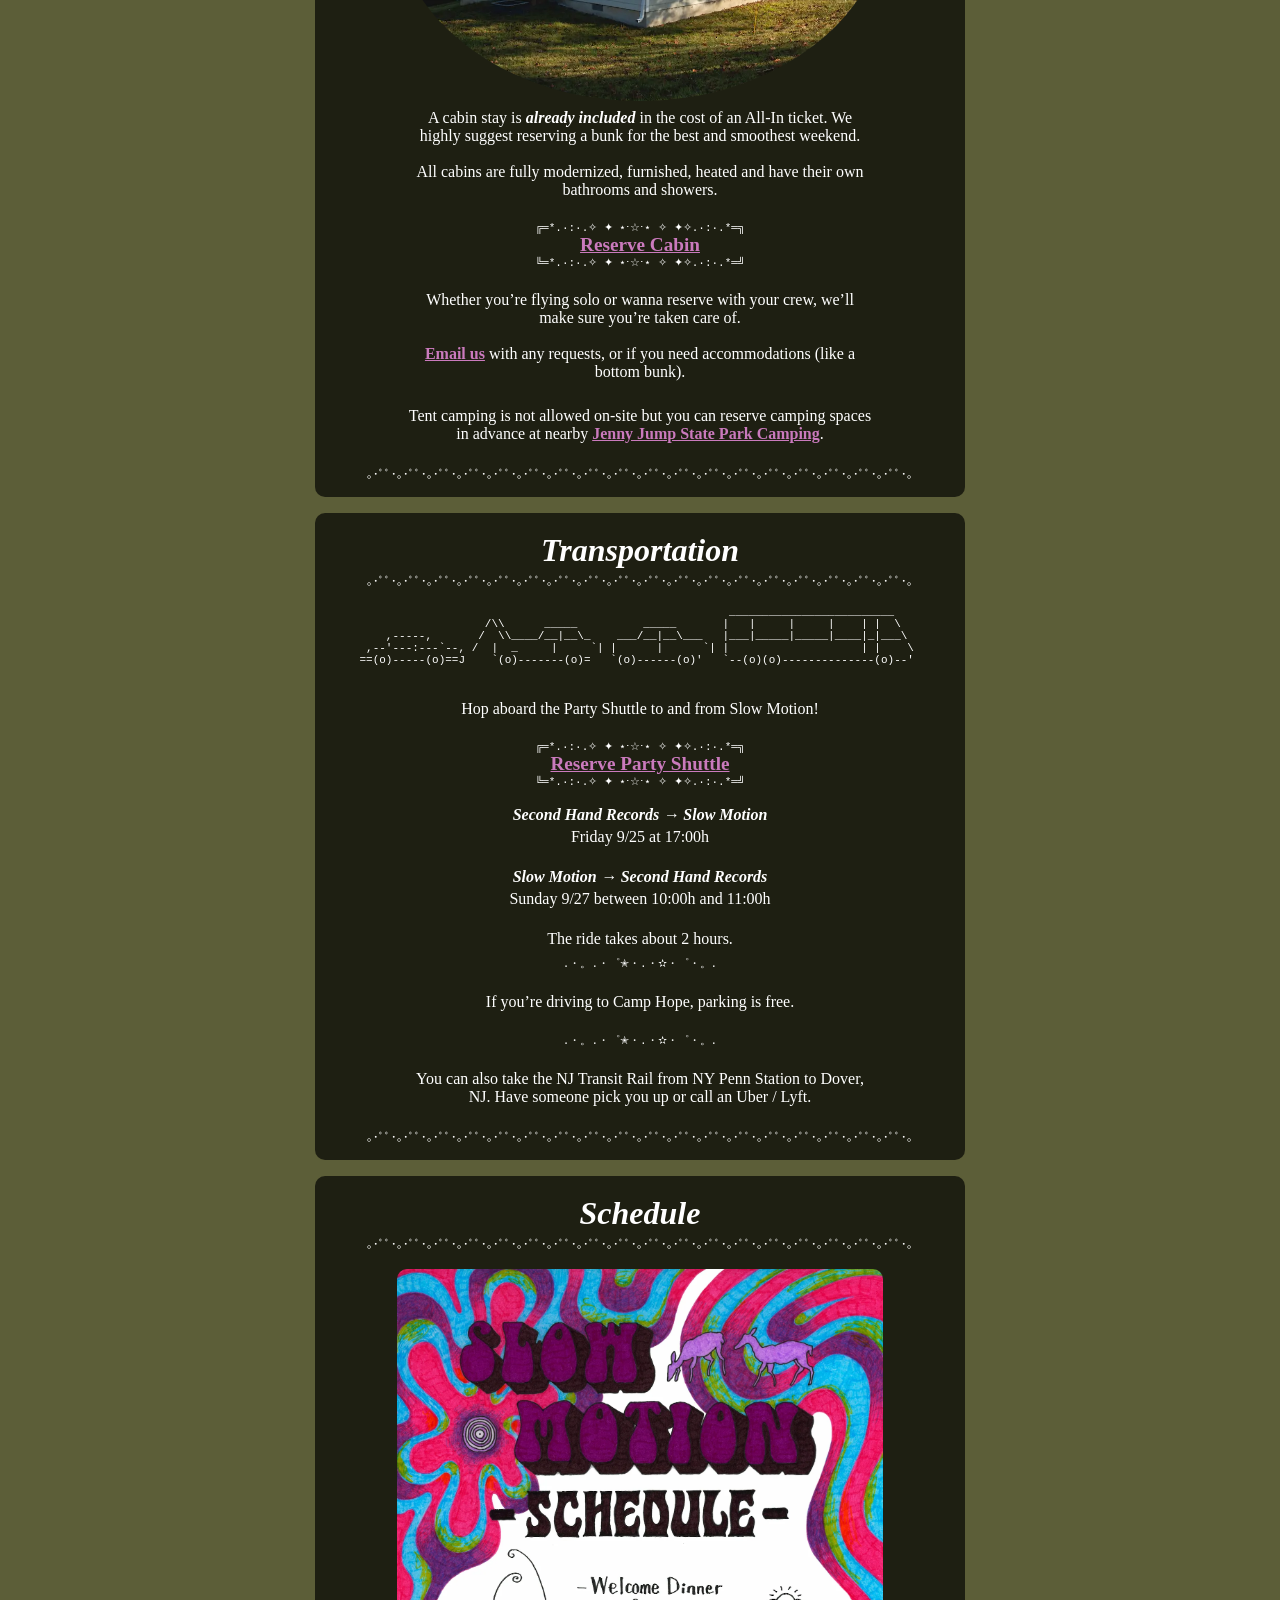
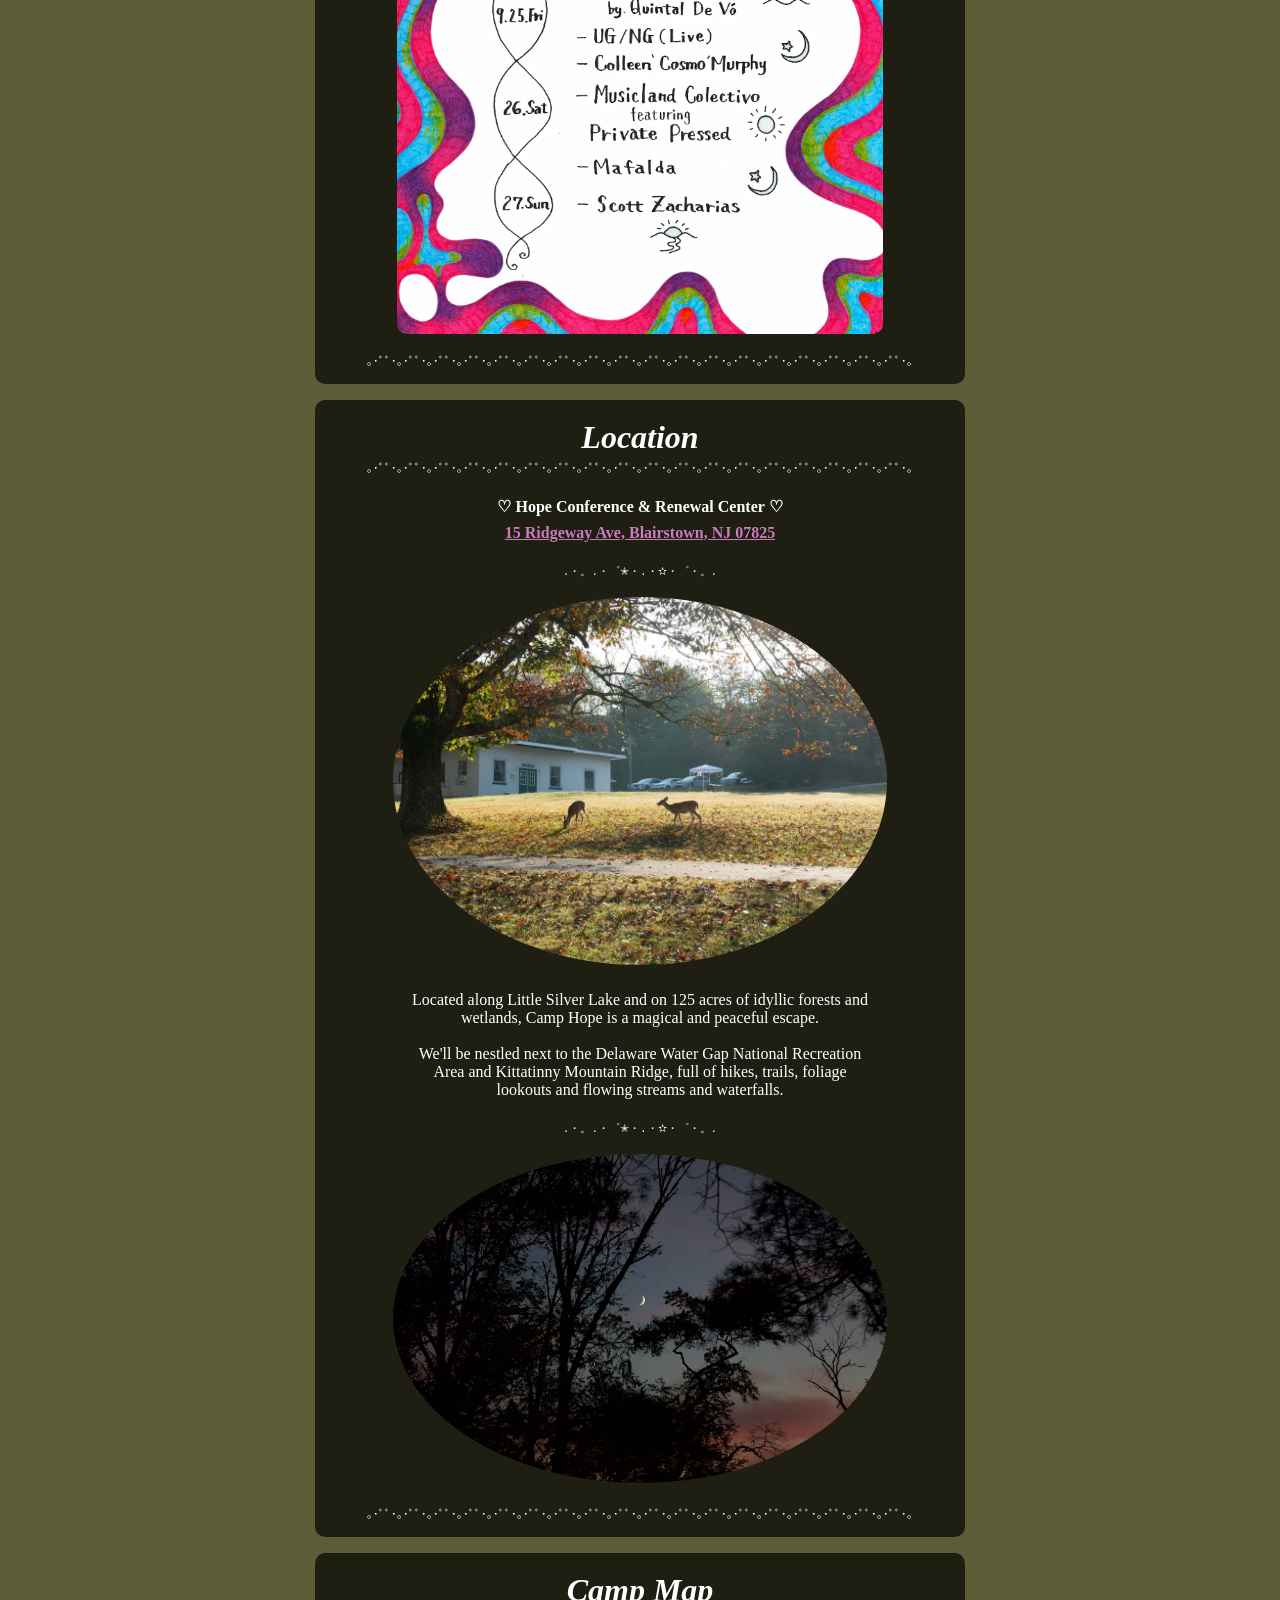
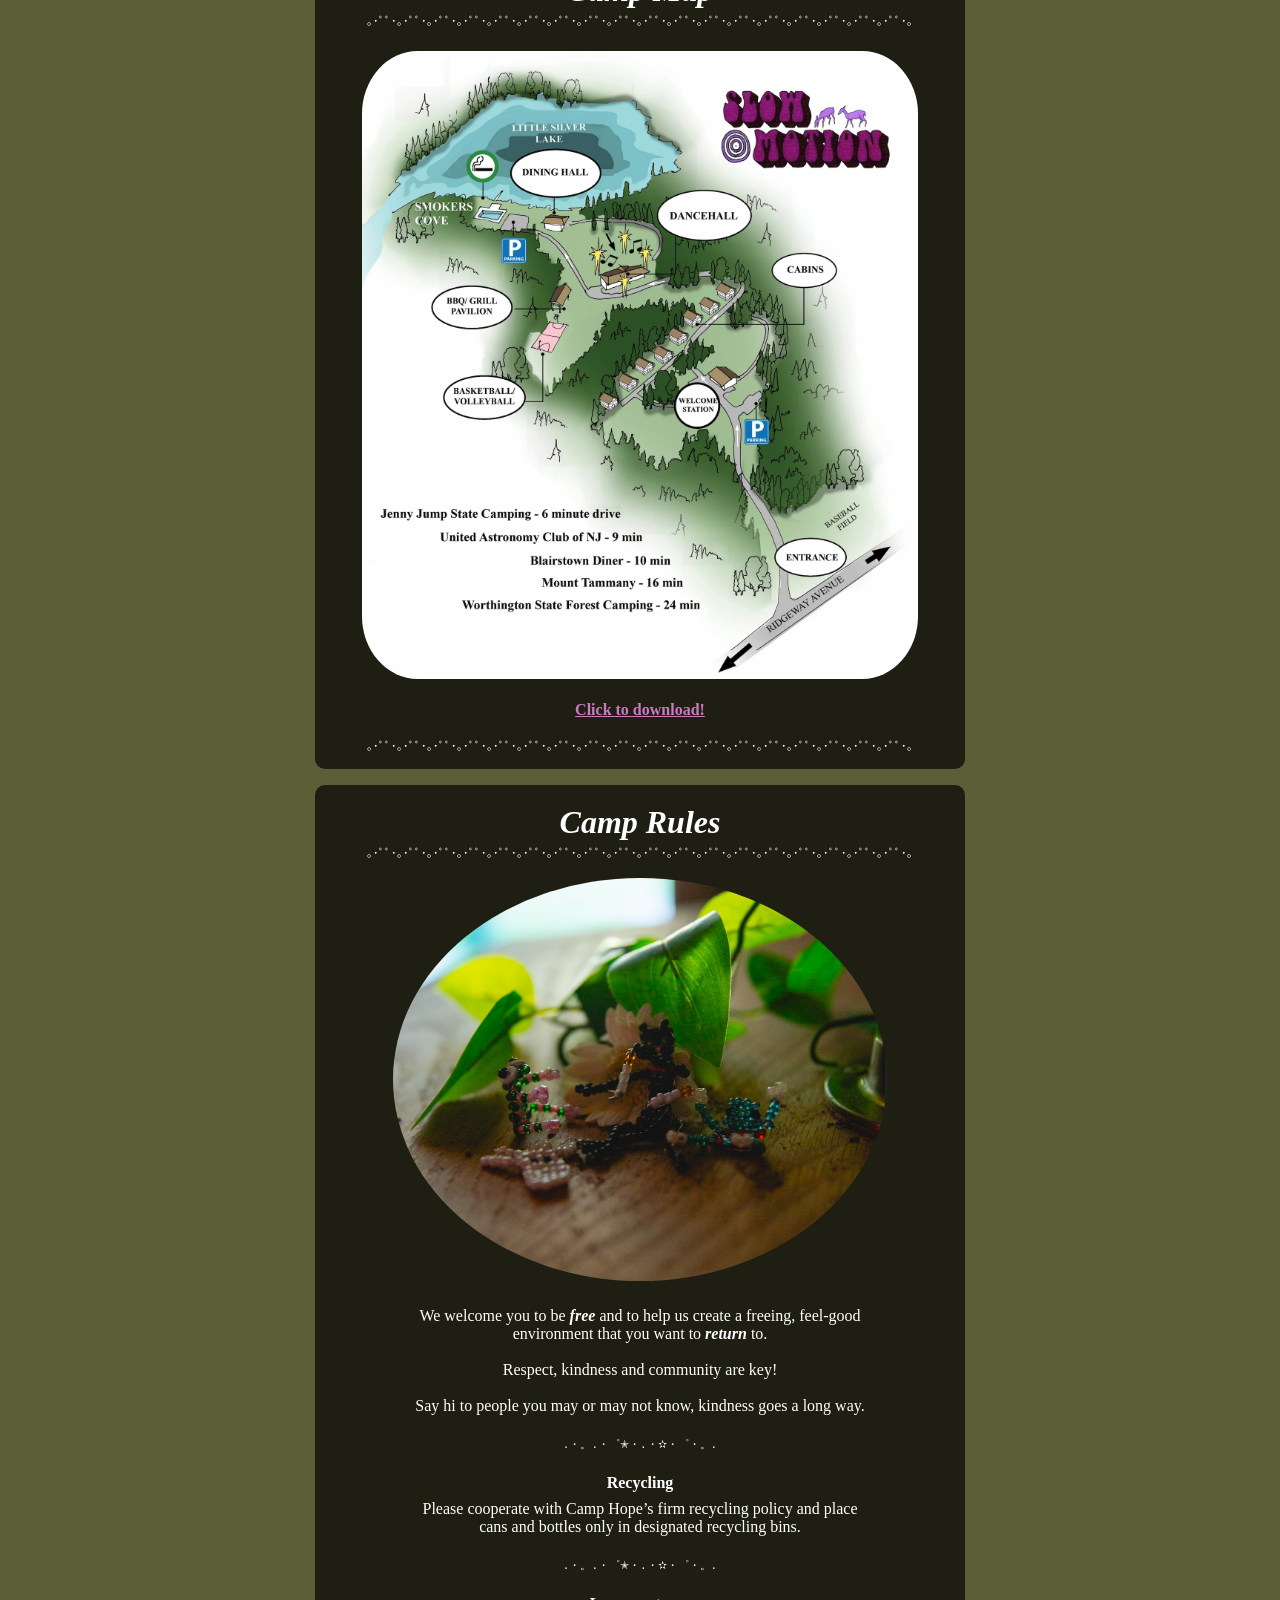
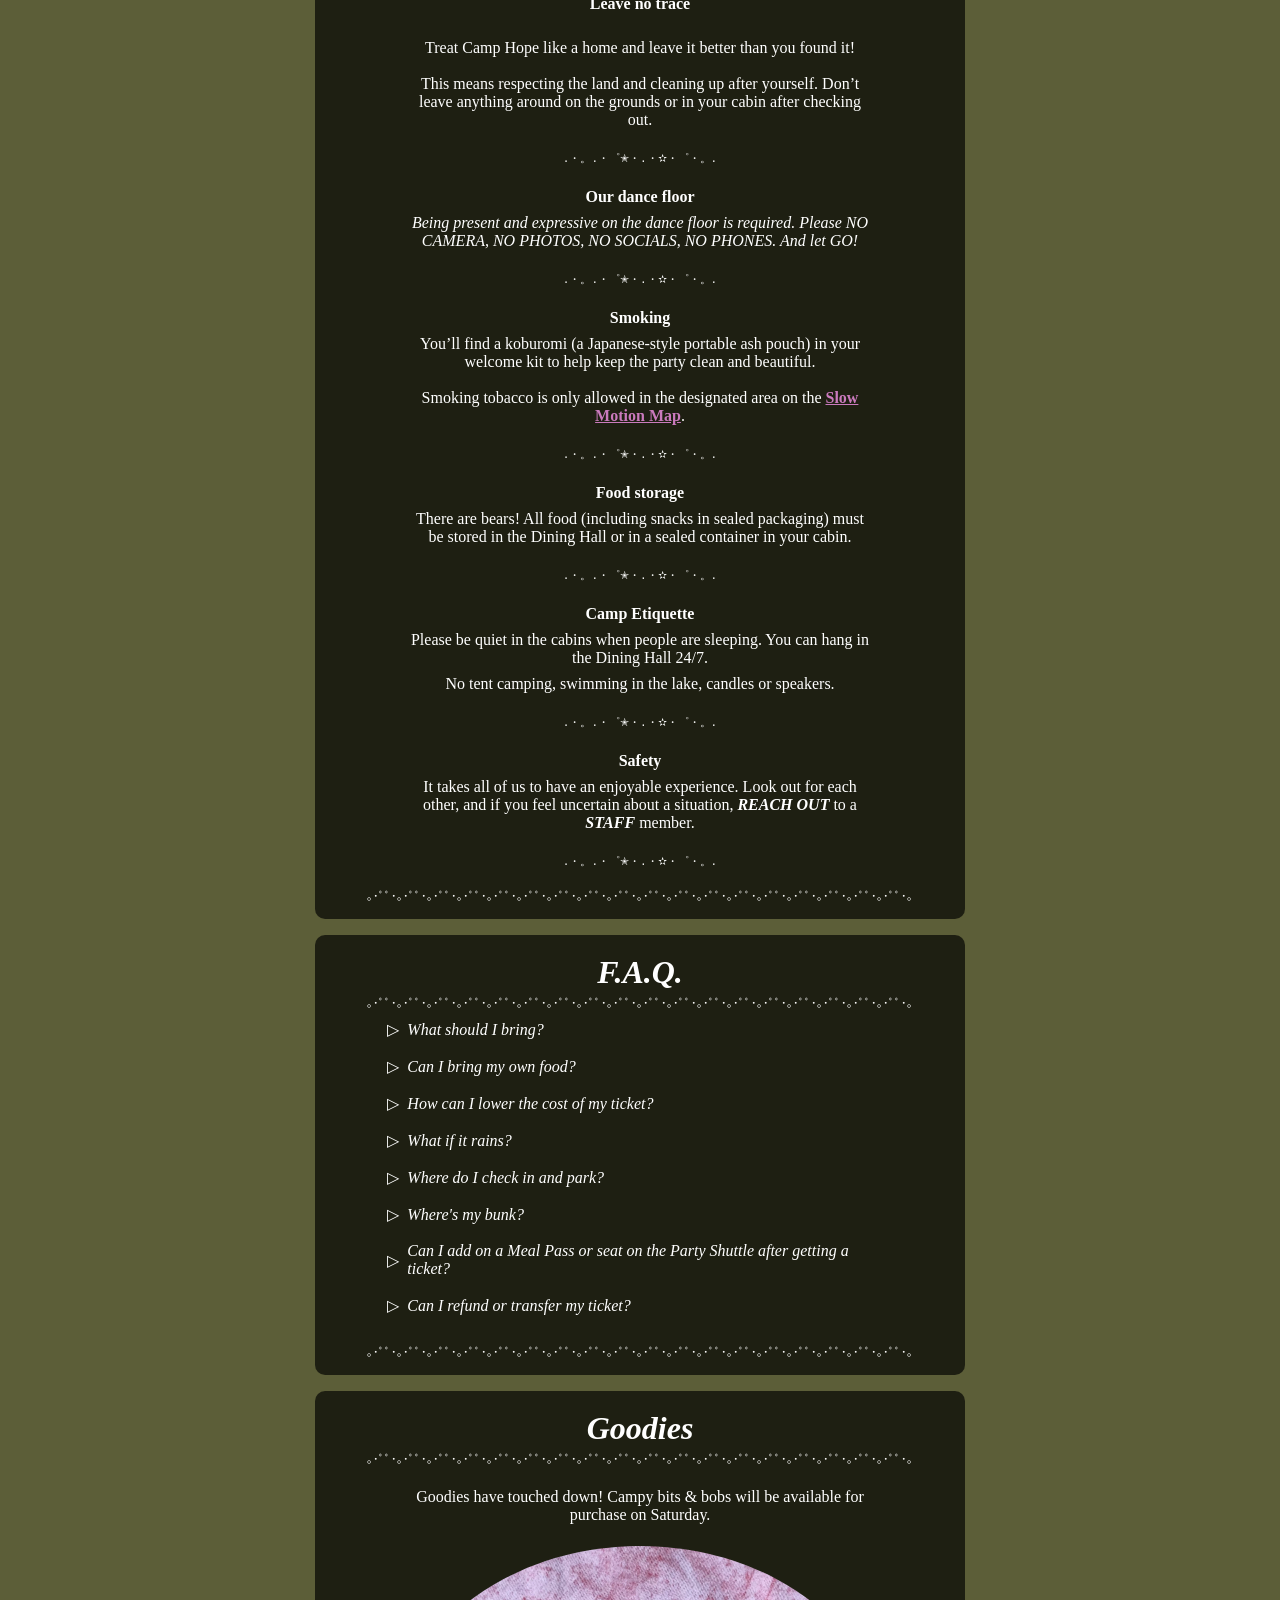
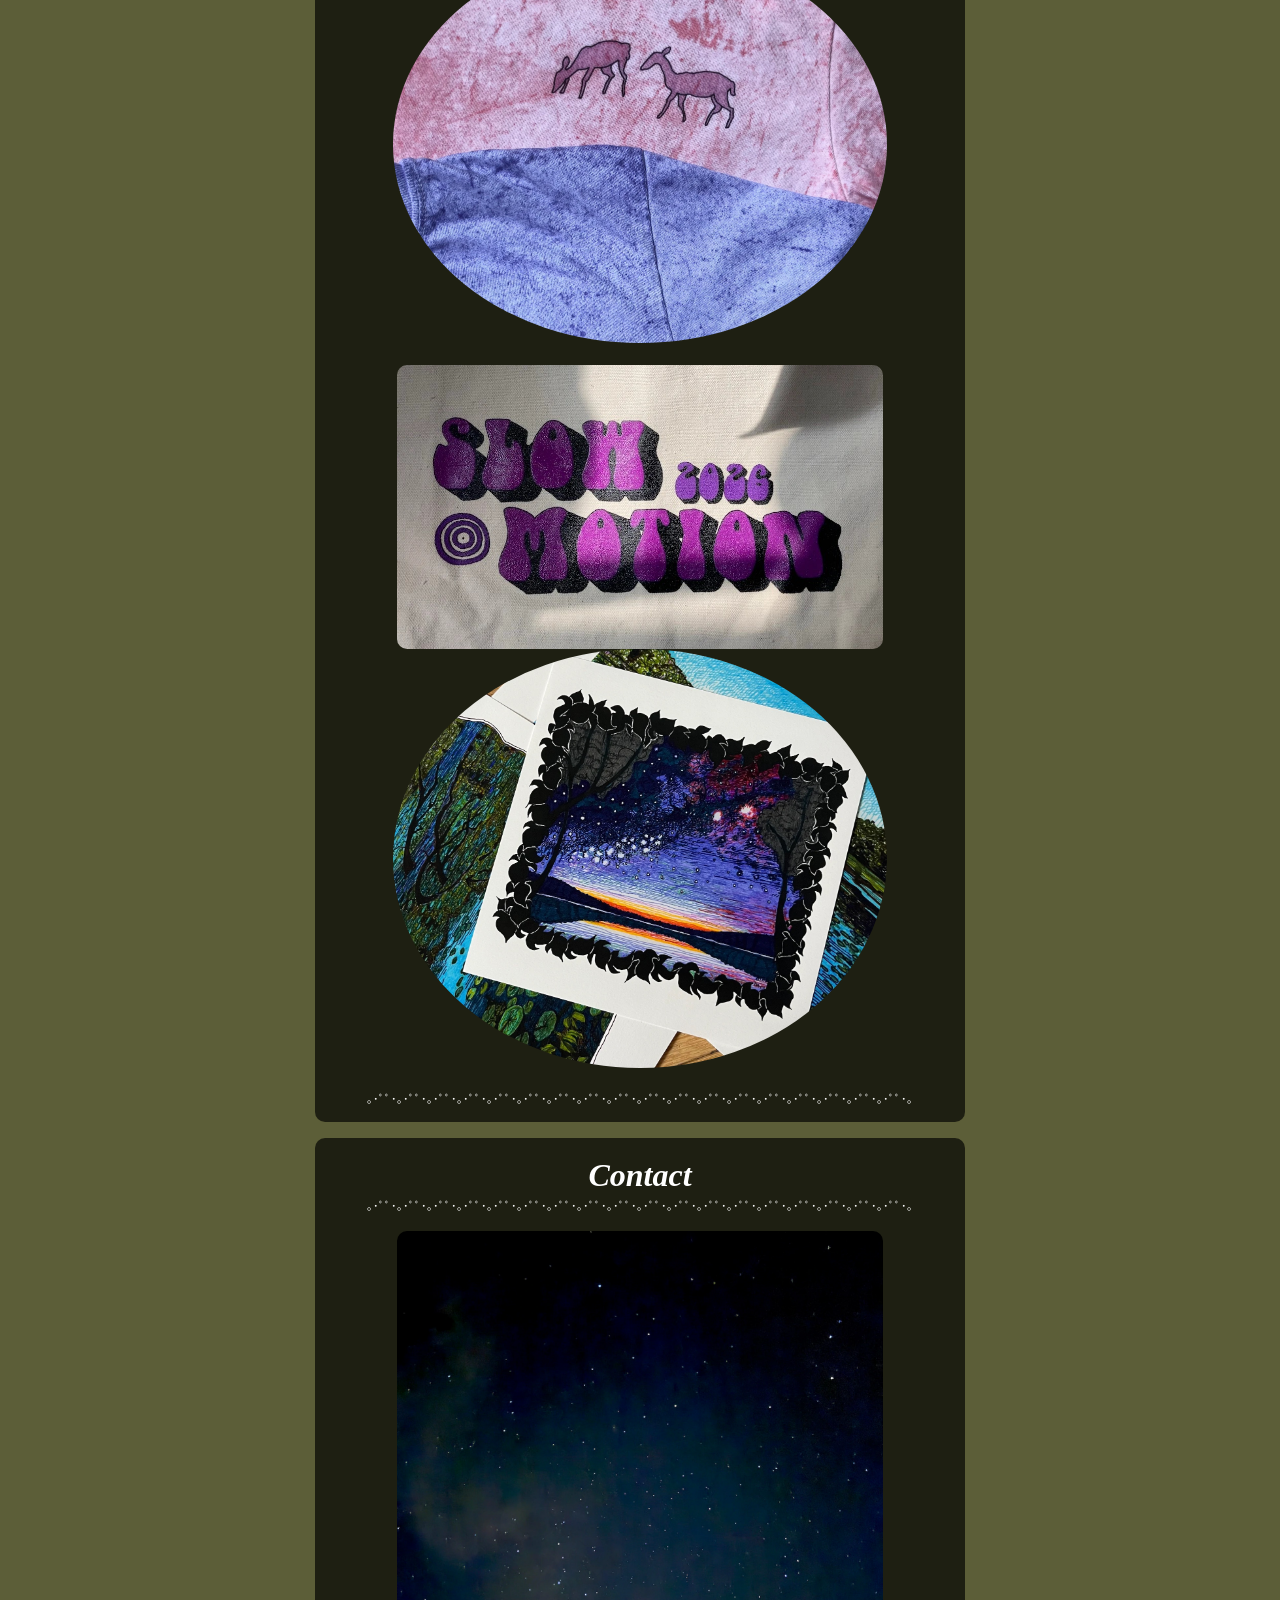
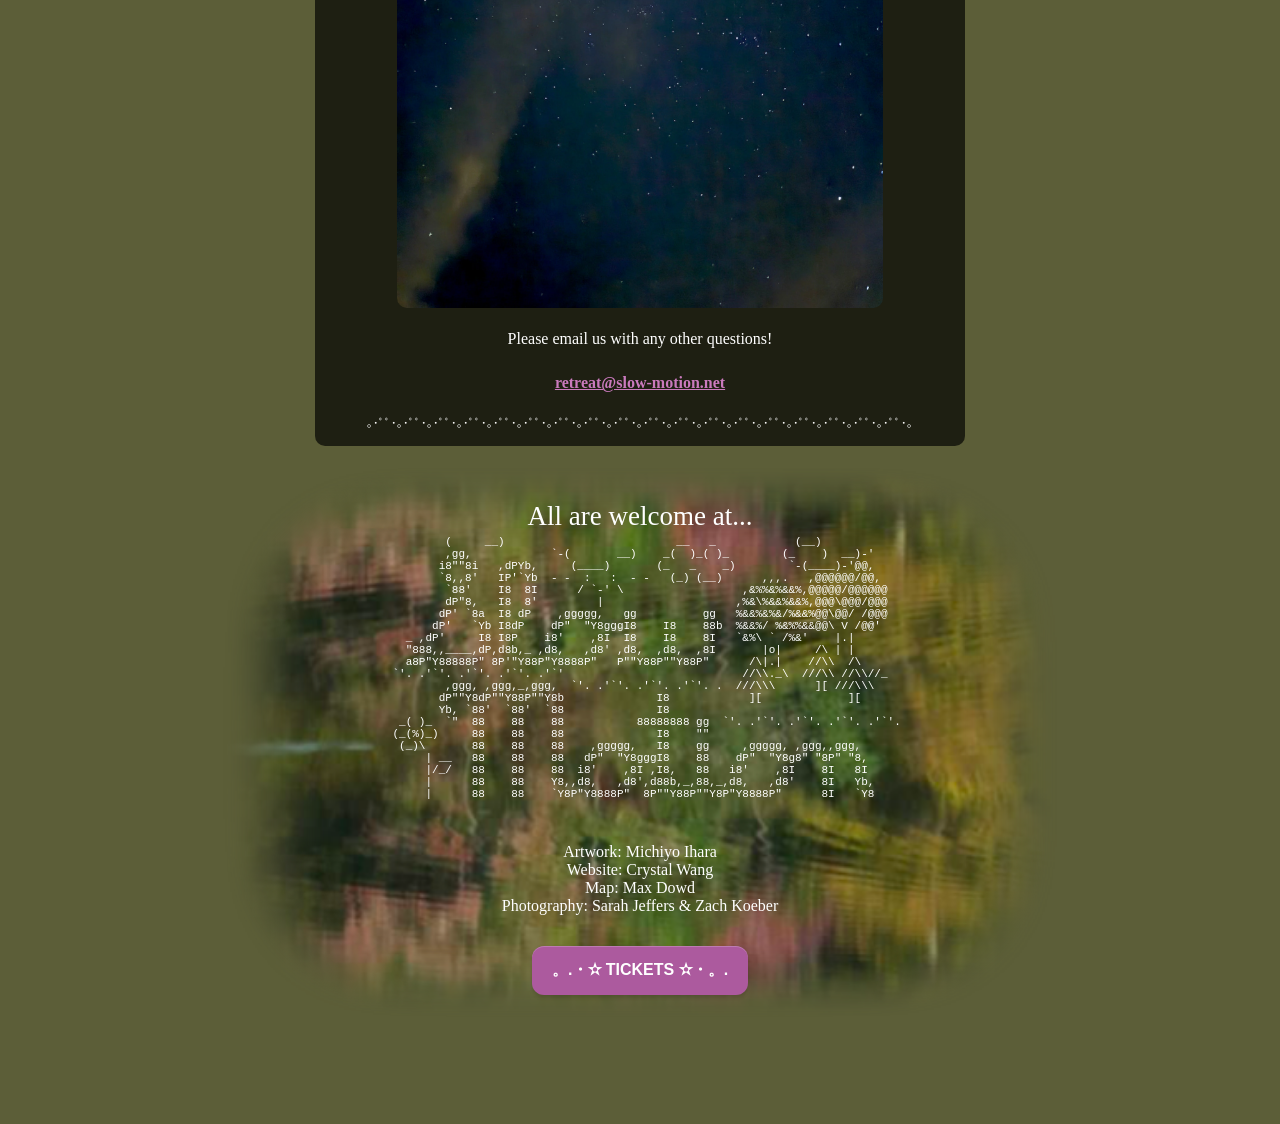
==== commit 47a9c198: "Thank you formatting" ====
--- a/index.html
+++ b/index.html
@@ -30,13 +30,13 @@
       <br/>
       <p><strong>THANK YOU</strong> to every person who played a part in making our incredible weekend together reality!! We truly can't thank you all enough & won't be touching down on solid ground for a while after that 🎈</p>
       <br/>
-      <p>Please keep an eye out, we'll be in touch soon :D </p>
-      <br/>
-       <p>Big, big love,</p>
-        <p>Slow Motion Crew</p>
-          <br/>
-         <p>✨✨✨✨✨✨✨✨</p>
-         <br/>
+      <p>Please keep an eye out, we'll be in touch soon :D</p>
+      <br/>
+      <p>Big, big love,</p>
+      <p>Slow Motion Crew</p>
+      <br/>
+      <p>✨✨✨✨✨✨✨✨</p>
+      <br/>
       <h1>Welcome to...
       </h1>
 
